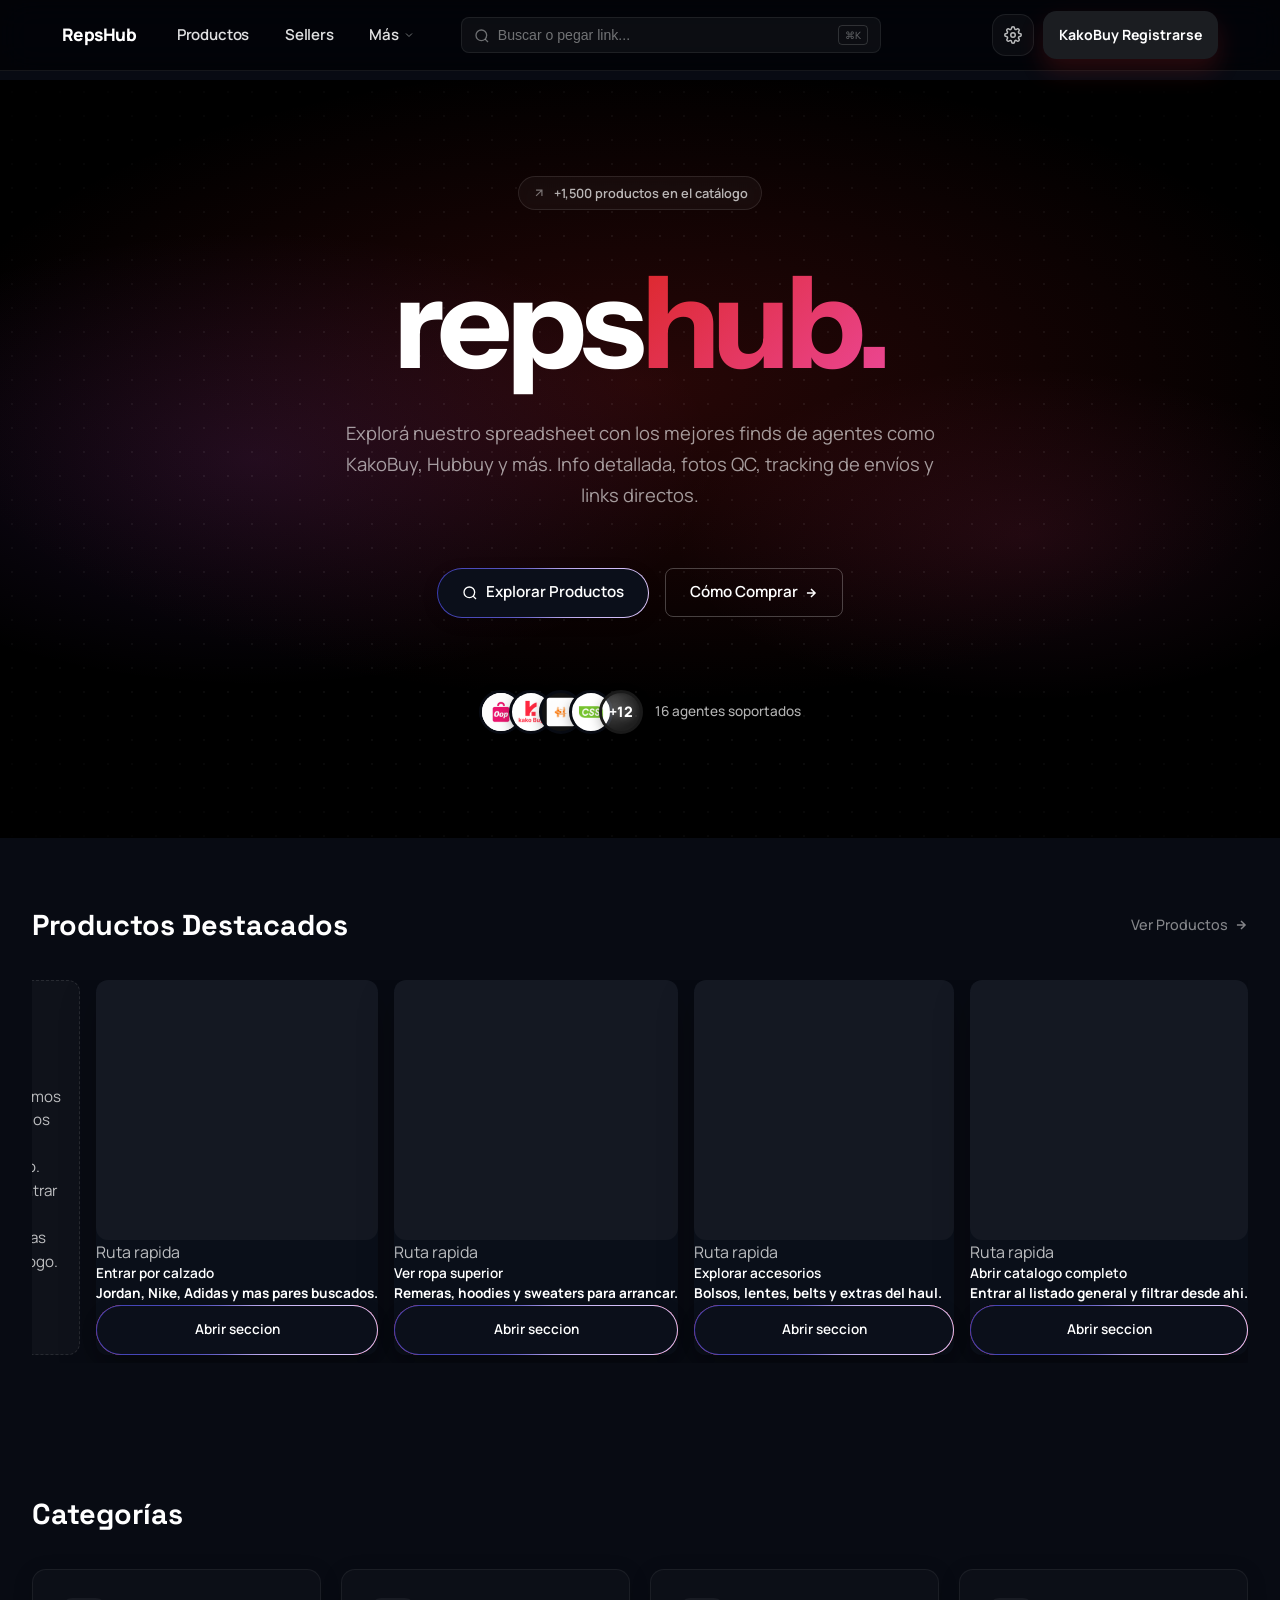
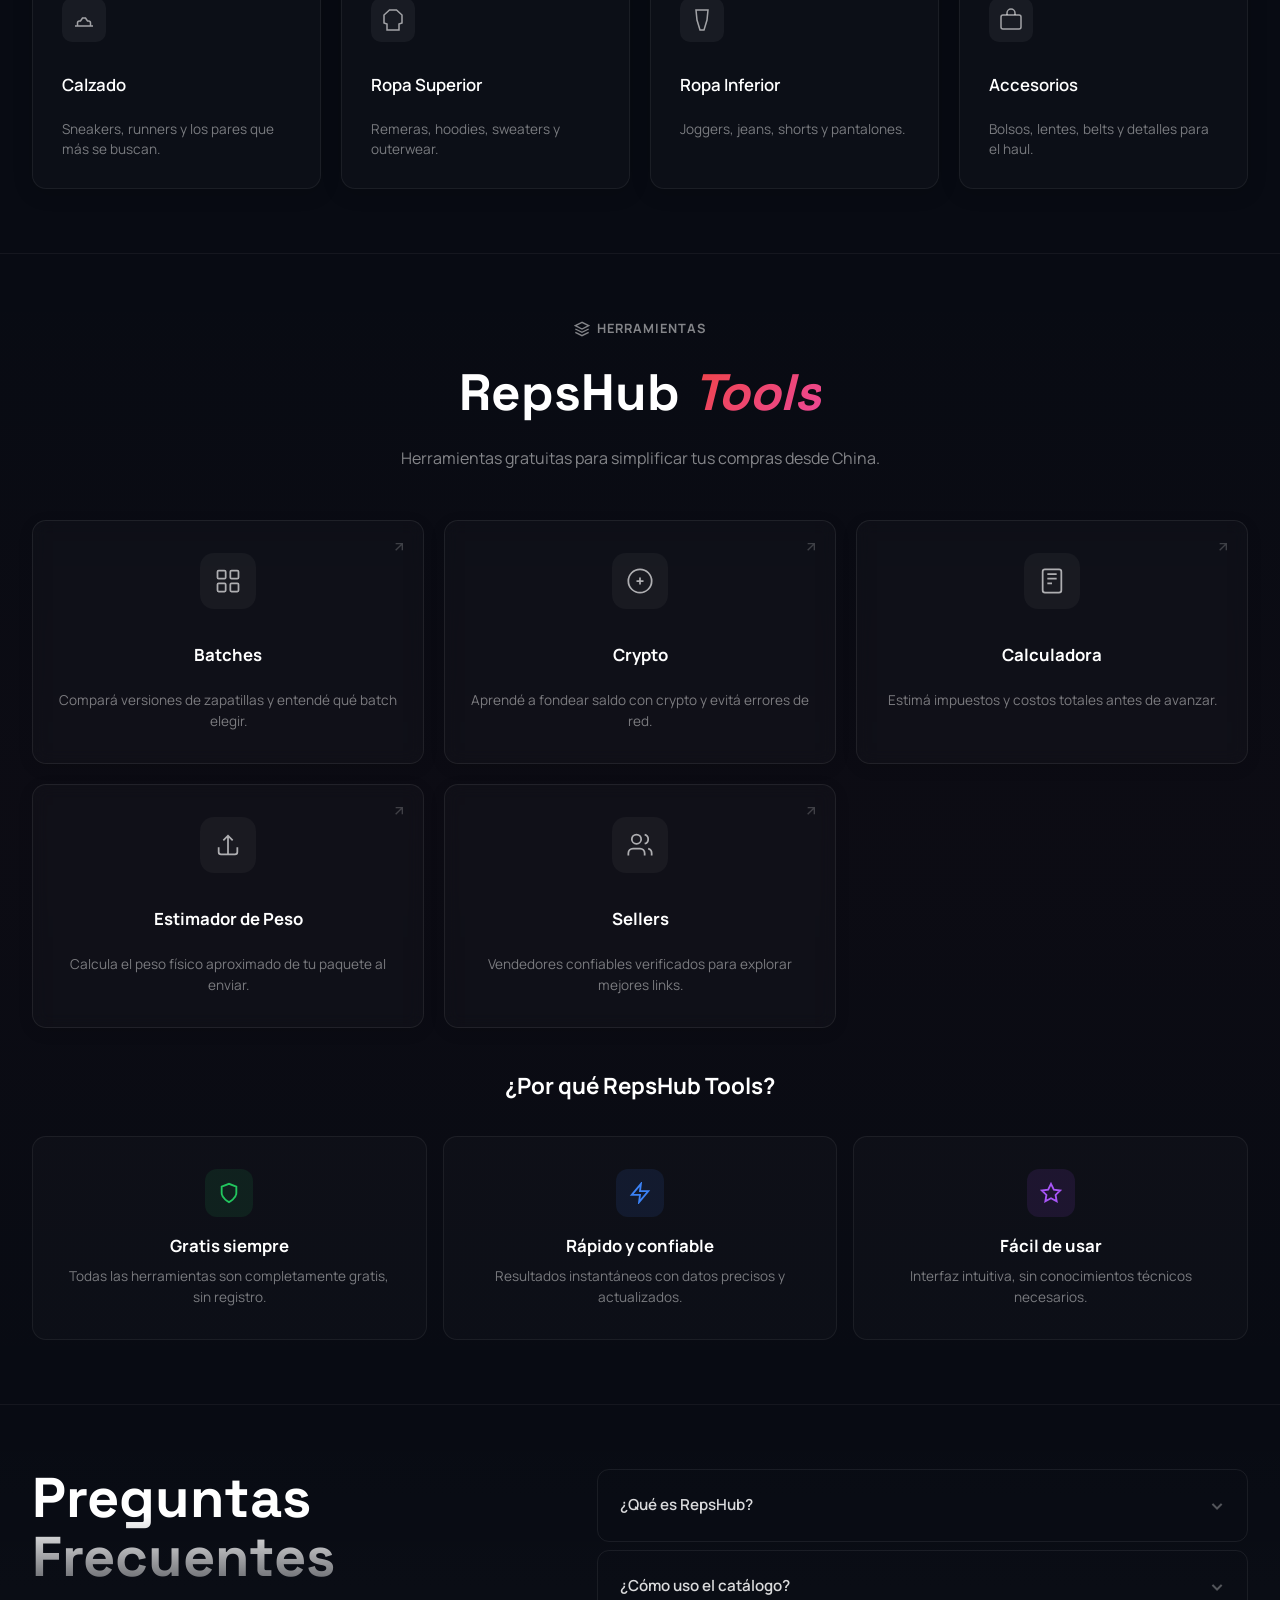
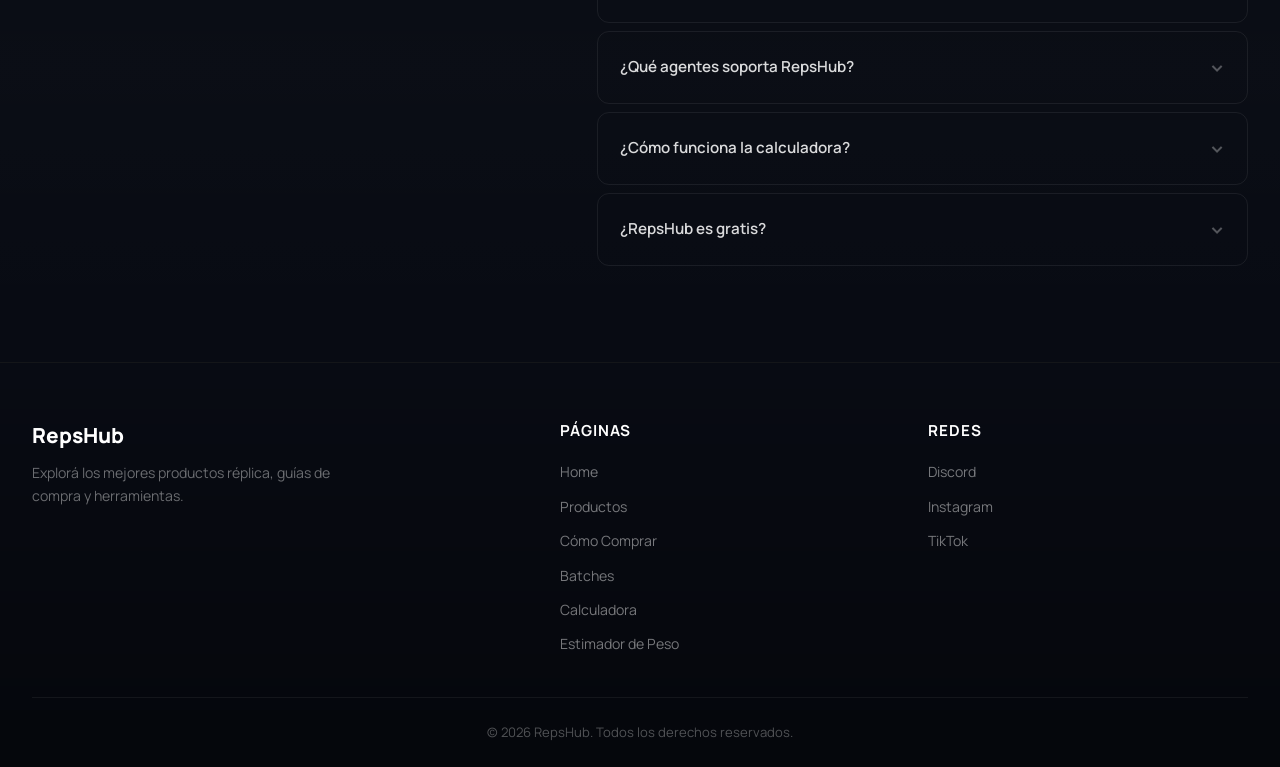
==== index.html @ 9cf1c76f "a" ====
<!DOCTYPE html>
<html lang="es">
<head>
    <meta charset="UTF-8">
    <meta name="google-site-verification" content="3gY6H49qBjyQQ_dPReii5aDbsPjU2OV4VR_30p-vqHk" />
    <meta name="viewport" content="width=device-width, initial-scale=1.0, maximum-scale=5.0, user-scalable=yes, viewport-fit=cover">
    <meta name="description" content="Spreadsheet con más de 1,500 productos replicas 1:1 desde China. Enlaces directos a Taobao, Weidian y 1688. Guías y agentes confiables.">
    <meta name="keywords" content="spreadsheet, spreadsheet china, spreadsheet productos, spreadsheet productos china, catalogo productos china, lista productos china, base datos productos china, excel productos china, hoja calculo productos china, repshub, reps hub, comprar en china, como comprar en china, replicas, productos replicas china, productos 1:1, taobao, weidian, 1688, agentes compra china, comprar replicas china, repshub argentina, repshub latam, productos china, replicas calidad, comprar desde china, importar china, hubbuy, reps, productos chinos, compras china, guia comprar china, repshub guia">
    <meta name="author" content="RepsHub">
    <meta name="robots" content="index, follow, max-image-preview:large, max-snippet:-1, max-video-preview:-1">
    <meta name="theme-color" content="#000000">
    <meta name="geo.region" content="AR">
    <meta name="geo.placename" content="Argentina">
    <meta name="language" content="Spanish">
    <meta name="revisit-after" content="1 days">
    <meta name="rating" content="general">
    <meta name="distribution" content="global">
    <meta name="coverage" content="worldwide">
    <meta name="target" content="all">
    <link rel="icon" type="image/png" href="images/favicon.png">
    <link rel="shortcut icon" type="image/png" href="images/favicon.png">
    <link rel="apple-touch-icon" href="images/favicon.png">
    <!-- Preload favicon for faster display -->
    <link rel="preload" href="images/favicon.png" as="image">
    <link rel="canonical" href="https://repshub.vercel.app/">
    <link rel="alternate" hreflang="es" href="https://repshub.vercel.app/">
    <link rel="alternate" hreflang="es-AR" href="https://repshub.vercel.app/">
    <link rel="alternate" hreflang="x-default" href="https://repshub.vercel.app/">
    
    <meta property="og:type" content="website">
    <meta property="og:url" content="https://repshub.vercel.app/">
    <meta property="og:title" content="RepsHub - Spreadsheet Productos China | Replicas 1:1">
    <meta property="og:description" content="Spreadsheet con más de 1,500 productos replicas 1:1 desde China. Enlaces directos a Taobao, Weidian y 1688.">
    <meta property="og:locale" content="es_AR">
    <meta property="og:site_name" content="RepsHub">
    <meta property="twitter:card" content="summary_large_image">
    <meta property="twitter:url" content="https://repshub.vercel.app/">
    <meta property="twitter:title" content="RepsHub - Spreadsheet Productos China">
    <meta property="twitter:description" content="Spreadsheet con más de 1,500 productos replicas 1:1 desde China. Enlaces directos a Taobao, Weidian y 1688.">
    
    <title>RepsHub - Spreadsheet Productos China | Replicas 1:1</title>
    
    <link rel="preconnect" href="https://fonts.googleapis.com">
    <link rel="preconnect" href="https://fonts.gstatic.com" crossorigin>
    <link href="https://fonts.googleapis.com/css2?family=Instrument+Sans:wght@400;500;600;700;800;900&display=swap" rel="stylesheet">
    
    <!-- Critical CSS - Load immediately for better rendering -->
    <style>
    * { margin: 0; padding: 0; box-sizing: border-box; }
    html { scroll-behavior: smooth; }
    body { 
      font-family: -apple-system, BlinkMacSystemFont, "Segoe UI", Roboto, "Helvetica Neue", Arial, sans-serif;
      font-size: 1rem;
      line-height: 1.6;
      color: #ffffff;
      background: #080b13;
      overflow-x: hidden;
      overflow-y: auto;
      min-height: 100vh;
      padding-top: var(--header-height, 80px);
      display: flex;
      flex-direction: column;
    }
    .hero-infiner {
      padding: 1rem 0 0.5rem 0;
      flex-shrink: 0;
      margin-bottom: 0;
    }
    .hero-title-infiner {
      font-size: clamp(1.75rem, 4.5vw, 3rem);
      margin-bottom: 0.4rem;
    }
    .hero-subtitle-infiner {
      font-size: clamp(0.8rem, 1.7vw, 0.95rem);
      margin-bottom: 0.5rem;
    }
    .hero-cta-infiner {
      gap: 0.75rem;
      margin-bottom: 0.5rem;
    }
    .featured-products-modern {
      padding: 0.5rem 0 !important;
      flex-shrink: 0;
      display: block !important;
      visibility: visible !important;
      opacity: 1 !important;
      margin-top: 0 !important;
      margin-bottom: 0 !important;
      height: auto !important;
      min-height: 200px !important;
      position: relative !important;
      z-index: 1 !important;
      background: transparent !important;
    }
    .carousel-wrapper {
      margin-top: 0 !important;
      margin-bottom: 0 !important;
      min-height: 200px !important;
      height: 200px !important;
      overflow: hidden !important;
      position: relative !important;
      display: block !important;
      visibility: visible !important;
      opacity: 1 !important;
      width: 100% !important;
      background: transparent !important;
    }
    .carousel-container {
      overflow: hidden !important;
      width: 100% !important;
      display: block !important;
      position: relative !important;
      height: 200px !important;
      visibility: visible !important;
      opacity: 1 !important;
    }
    .carousel-track {
      display: flex !important;
      gap: 1rem !important;
      animation: scroll 60s linear infinite !important;
      will-change: transform !important;
      contain: layout style paint !important;
      backface-visibility: hidden !important;
      transform: translateZ(0) !important;
      min-height: 200px !important;
      height: auto !important;
      min-width: max-content !important;
      width: max-content !important;
      flex-wrap: nowrap !important;
      visibility: visible !important;
      opacity: 1 !important;
      align-items: stretch !important;
    }
    @keyframes scroll {
      0% { transform: translateX(0); }
      100% { transform: translateX(-14.2857%); }
    }
    .carousel-wrapper:hover .carousel-track {
      animation-play-state: paused;
    }
    .carousel-item {
      min-width: 180px !important;
      max-width: 180px !important;
      flex-shrink: 0 !important;
      display: block !important;
      visibility: visible !important;
      opacity: 1 !important;
      background: var(--bg-card) !important;
      border-radius: 8px;
      overflow: hidden;
    }
    .carousel-product-card {
      display: block !important;
      text-decoration: none;
      color: inherit;
      height: 100%;
    }
    .carousel-product-image {
      height: 110px !important;
      width: 100% !important;
      display: block !important;
      overflow: hidden;
    }
    
    :root[data-theme="dark"] .carousel-product-image {
      background: rgba(255,255,255,0.05);
    }
    
    :root[data-theme="light"] .carousel-product-image {
      background: #f5f5f5;
    }
    .carousel-product-image img {
      width: 100% !important;
      height: 100% !important;
      object-fit: cover !important;
      display: block !important;
    }
    .carousel-product-name {
      font-size: 0.85rem !important;
      padding: 0.5rem !important;
      color: var(--text) !important;
      margin: 0 !important;
      text-align: center;
      background: var(--bg-card) !important;
    }
    footer.site-footer {
      flex-shrink: 0;
      padding: 0.5rem 0;
      margin-top: auto;
    }
    .discord-btn:hover {
      background: #4752C4 !important;
    }
    .discord-btn {
      font-size: 0.85rem !important;
      padding: 0.4rem 0.8rem !important;
    }
    :root {
      --primary-color: #dc2626;
      --primary-light: #ef4444;
      --bg: #000000;
      --bg-card: #0b0f1a;
      --text: #ffffff;
      --muted: #fca5a5;
      --border: rgba(255,255,255,.10);
    }

    /* =============================================
       RS-HERO SECTION
    ============================================= */
    @keyframes rs-fade-up {
      from { opacity: 0; transform: translateY(24px); }
      to   { opacity: 1; transform: translateY(0); }
    }
    @keyframes rs-fade-in {
      from { opacity: 0; }
      to   { opacity: 1; }
    }
    @keyframes navbar-drop {
      from { opacity: 0; transform: translateY(-100%); }
      to   { opacity: 1; transform: translateY(0); }
    }

    .rs-home { flex: 1; }

    /* --- Hero wrapper --- */
    .rs-hero {
      position: relative;
      overflow: hidden;
      padding: 6rem 0 4rem;
      text-align: center;
    }

    /* Background: mesh gradient + dot grid */
    .rs-hero-bg {
      position: absolute; inset: 0; z-index: 0; pointer-events: none;
    }
    .rs-hero-mesh {
      position: absolute; inset: 0;
      background:
        radial-gradient(ellipse 120% 60% at 50% -10%, rgba(220,38,38,.18) 0%, transparent 70%),
        radial-gradient(ellipse 80% 50% at 20% 80%,  rgba(220,38,38,.06) 0%, transparent 60%),
        radial-gradient(ellipse 80% 50% at 80% 60%,  rgba(180,28,28,.06) 0%, transparent 60%);
    }
    .rs-hero-dots {
      position: absolute; inset: 0;
      background-image:
        radial-gradient(circle, rgba(255,255,255,.06) 1px, transparent 1px);
      background-size: 28px 28px;
      mask-image: radial-gradient(ellipse 80% 70% at 50% 50%, #000 40%, transparent 100%);
      -webkit-mask-image: radial-gradient(ellipse 80% 70% at 50% 50%, #000 40%, transparent 100%);
    }

    .rs-hero-inner {
      position: relative; z-index: 1;
      display: flex; flex-direction: column;
      align-items: center; gap: 1.5rem;
    }

    /* Announcement pill */
    .rs-hero-announcement {
      display: inline-flex; align-items: center; gap: 0.45rem;
      background: rgba(220,38,38,.1);
      border: 1px solid rgba(220,38,38,.3);
      color: rgba(255,255,255,.85);
      font-size: 0.78rem; font-weight: 600;
      padding: 0.35rem 0.9rem; border-radius: 100px;
      animation: rs-fade-up 0.6s ease 0.1s both;
    }

    .rs-hero-title {
      font-family: 'Instrument Sans', sans-serif !important;
      font-size: clamp(3rem, 12vw, 8rem) !important;
      font-weight: 900 !important;
      line-height: 1 !important;
      letter-spacing: -0.04em !important;
      color: #fff !important;
      margin: 0 0 0.5rem 0 !important;
      animation: rs-fade-up 0.7s ease 0.2s both;
    }
    .rs-hero-title-accent {
      color: #e8305a;
      background: linear-gradient(135deg, #e8305a 0%, #f06292 100%);
      -webkit-background-clip: text;
      -webkit-text-fill-color: transparent;
      background-clip: text;
    }

    /* Description */
    .rs-hero-desc {
      max-width: 480px;
      font-size: clamp(0.88rem, 1.5vw, 1rem);
      color: rgba(255,255,255,.6);
      line-height: 1.65;
      animation: rs-fade-up 0.7s ease 0.35s both;
    }

    /* CTA buttons */
    .rs-hero-actions {
      display: flex; gap: 0.85rem; flex-wrap: wrap; justify-content: center;
      animation: rs-fade-up 0.7s ease 0.45s both;
    }
    .rs-btn {
      display: inline-flex; align-items: center; gap: 0.5rem;
      font-size: 0.9rem; font-weight: 700;
      padding: 0.72rem 1.5rem; border-radius: 100px;
      text-decoration: none; transition: all 0.25s ease;
      white-space: nowrap;
    }
    .rs-btn-primary {
      background: #dc2626; color: #fff;
      box-shadow: 0 4px 20px rgba(220,38,38,.35);
    }
    .rs-btn-primary:hover {
      background: #b91c1c;
      transform: translateY(-2px);
      box-shadow: 0 8px 30px rgba(220,38,38,.5);
    }
    .rs-btn-outline {
      background: rgba(255,255,255,.06);
      border: 1px solid rgba(255,255,255,.14);
      color: #fff;
    }
    .rs-btn-outline:hover {
      background: rgba(255,255,255,.12);
      transform: translateY(-2px);
    }

    /* Agent list */
    .rs-hero-agents {
      display: flex; align-items: center; justify-content: center; gap: 0.8rem;
      margin-top: 1rem;
      animation: rs-fade-up 0.7s ease 0.55s both;
    }
    .rs-agent-stack {
      display: flex; align-items: center;
    }
    .rs-agent-avatar {
      width: 44px; height: 44px;
      border-radius: 50%;
      border: 3px solid #080b13;
      display: flex; align-items: center; justify-content: center;
      margin-left: -14px;
      position: relative;
      overflow: hidden;
      box-shadow: 0 4px 12px rgba(0,0,0,0.25);
      transition: transform 0.25s ease, z-index 0s;
      background: #fff;
    }
    .rs-agent-avatar:first-child { margin-left: 0; }
    .rs-agent-avatar:hover { transform: translateY(-4px); z-index: 10; border-color: rgba(220,38,38,.4); }
    .rs-agent-avatar img { width: 100%; height: 100%; object-fit: cover; }
    .rs-agent-avatar svg { width: 22px; height: 22px; color: #fff; }
    .rs-agent-more {
      background: linear-gradient(135deg, #450a0a 0%, #7f1d1d 100%) !important;
      border-color: #1a1a1a !important;
    }
    .rs-agent-more-text {
      color: #fff;
      font-size: 0.9rem;
      font-weight: 800;
      z-index: 2;
      text-shadow: 0 0 10px rgba(255,255,255,0.3);
    }
    .rs-agent-more::after {
      content: '';
      position: absolute;
      inset: 0;
      background: radial-gradient(circle at 30% 30%, rgba(255,255,255,0.2) 0%, transparent 70%);
      filter: blur(2px);
    }
    .rs-agent-stack-text {
      font-size: 0.85rem; color: rgba(255,255,255,0.7); font-weight: 500;
    }

    /* Hero search bar */
    .rs-hero-search {
      width: 100%; max-width: 580px;
      animation: rs-fade-up 0.7s ease 0.65s both;
    }
    .rs-hero-search-form {
      display: flex; align-items: center; gap: 0.75rem;
      background: rgba(255,255,255,.05);
      border: 1px solid rgba(255,255,255,.1);
      border-radius: 14px;
      padding: 0.85rem 1.2rem;
      transition: border-color 0.2s ease, box-shadow 0.2s ease;
    }
    .rs-hero-search-form:focus-within {
      border-color: rgba(220,38,38,.5);
      box-shadow: 0 0 0 3px rgba(220,38,38,.1);
    }
    .rs-hero-search-form svg { flex-shrink: 0; color: rgba(255,255,255,.35); }
    .rs-hero-search-form input {
      flex: 1; background: none; border: none; outline: none;
      color: #fff; font-size: 0.9rem;
    }
    .rs-hero-search-form input::placeholder { color: rgba(255,255,255,.35); }

    /* Responsive hero */
    @media (max-width: 640px) {
      .rs-hero { padding: 4rem 0 3rem; }
      .rs-hero-title { font-size: clamp(3.5rem, 18vw, 5rem); }
      .rs-hero-actions { flex-direction: column; align-items: center; }
      .rs-btn { width: 100%; justify-content: center; }
    }

    /* Sections below hero */
    .rs-section { padding: 3rem 0; }
    .rs-section-header { display: flex; align-items: center; justify-content: space-between; margin-bottom: 1.5rem; }
    .rs-section-title { font-size: 1.4rem; font-weight: 800; color: var(--text); }
    .rs-view-more { display: inline-flex; align-items: center; gap: 0.4rem; font-size: 0.85rem; font-weight: 600; color: var(--primary-light); text-decoration: none; transition: gap 0.2s ease; }
    .rs-view-more:hover { gap: 0.65rem; }
    .rs-product-scroll { display: grid; grid-template-columns: repeat(auto-fit, minmax(200px, 1fr)); gap: 1.25rem; }
    @media (max-width: 1024px) {
        .rs-product-scroll { display: flex; overflow-x: auto; padding-bottom: 0.5rem; scrollbar-width: none; }
        .rs-product-scroll::-webkit-scrollbar { display: none; }
    }
    .rs-product-skeleton { width: 100%; border-radius: 12px; background: var(--bg-card); overflow: hidden; }
    @media (max-width: 1024px) { .rs-product-skeleton { flex-shrink: 0; width: 220px; } }
    .rs-skel-img { height: 160px; background: linear-gradient(90deg, rgba(255,255,255,.03) 25%, rgba(255,255,255,.07) 50%, rgba(255,255,255,.03) 75%); background-size: 200% 100%; animation: rs-shimmer 1.5s infinite; }
    @keyframes rs-shimmer { 0% { background-position: 200% 0; } 100% { background-position: -200% 0; } }

    /* Browse CTA banner */
    .rs-browse-cta { position: relative; margin: 0; padding: 2.5rem 0; text-align: center; overflow: hidden; }
    .rs-browse-cta-bg { position: absolute; inset: 0; background: linear-gradient(135deg, rgba(220,38,38,.12) 0%, transparent 100%); border-top: 1px solid rgba(220,38,38,.15); border-bottom: 1px solid rgba(220,38,38,.15); }
    .rs-browse-btn { position: relative; z-index: 1; display: inline-flex; align-items: center; gap: 0.5rem; background: rgba(220,38,38,.9); color: #fff; font-size: 1.1rem; font-weight: 800; padding: 1rem 2.5rem; border-radius: 100px; text-decoration: none; letter-spacing: 0.02em; transition: all 0.25s ease; box-shadow: 0 6px 30px rgba(220,38,38,.3); }
    .rs-browse-btn:hover { background: #dc2626; transform: translateY(-3px); box-shadow: 0 12px 40px rgba(220,38,38,.45); }

    /* Category grid */
    .rs-cat-grid { display: grid; grid-template-columns: repeat(auto-fit, minmax(200px, 1fr)); gap: 1.25rem; }
    .rs-cat-card { display: flex; flex-direction: column; gap: 0.85rem; padding: 1.8rem 1.6rem; border-radius: 16px; background: var(--bg-card); border: 1px solid rgba(255,255,255,.08); text-decoration: none; color: var(--text); transition: all 0.25s ease; box-shadow: 0 4px 20px rgba(0,0,0,0.15); }
    .rs-cat-card:hover { background: rgba(255,255,255,.08); border-color: rgba(220,38,38,.4); transform: translateY(-4px); box-shadow: 0 8px 30px rgba(0,0,0,0.3); }
    .rs-cat-icon { width: 50px; height: 50px; border-radius: 12px; background: rgba(220,38,38,.12); display: flex; align-items: center; justify-content: center; color: #ef4444; }
    .rs-cat-card h3 { font-size: 1.05rem; font-weight: 700; margin: 0; }
    .rs-cat-card p { font-size: 0.85rem; color: rgba(255,255,255,.55); margin: 0; line-height: 1.5; }

    /* Tools section */
    .rs-tools-section { background: rgba(255,255,255,.015); border-top: 1px solid rgba(255,255,255,.05); border-bottom: 1px solid rgba(255,255,255,.05); }
    .rs-tools-header { text-align: center; margin-bottom: 2.5rem; }
    .rs-tools-kicker { display: inline-flex; align-items: center; gap: 0.4rem; font-size: 0.78rem; font-weight: 700; letter-spacing: 0.08em; text-transform: uppercase; color: #ef4444; margin-bottom: 0.6rem; }
    .rs-tools-title { font-size: 2.2rem; font-weight: 900; color: var(--text); margin: 0 0 0.5rem; }
    .rs-tools-title em { font-style: normal; color: #e8305a; }
    .rs-tools-desc { font-size: 0.95rem; color: rgba(255,255,255,.5); }
    .rs-tools-grid { display: flex; flex-wrap: wrap; justify-content: center; gap: 1.25rem; margin-bottom: 2.5rem; }
    .rs-tool-card { width: calc(33.333% - 0.85rem); position: relative; display: flex; flex-direction: column; gap: 0.85rem; padding: 1.6rem 1.4rem; border-radius: 14px; background: var(--bg-card); border: 1px solid rgba(255,255,255,.06); text-decoration: none; color: var(--text); transition: all 0.25s ease; overflow: hidden; box-shadow: 0 4px 15px rgba(0,0,0,0.1); }
    @media (max-width: 900px) { .rs-tool-card { width: calc(50% - 0.625rem); } }
    @media (max-width: 600px) { .rs-tool-card { width: 100%; } }
    .rs-tool-card:hover { border-color: rgba(220,38,38,.4); transform: translateY(-4px); box-shadow: 0 10px 30px rgba(0,0,0,.35); background: rgba(255,255,255,.03); }
    .rs-tool-arrow { position: absolute; top: 1.25rem; right: 1.25rem; color: rgba(255,255,255,.2); transition: color 0.2s ease; }
    .rs-tool-card:hover .rs-tool-arrow { color: #ef4444; }
    .rs-tool-icon { width: 50px; height: 50px; border-radius: 12px; background: rgba(220,38,38,.1); display: flex; align-items: center; justify-content: center; color: #ef4444; }
    .rs-tool-card h3 { font-size: 1rem; font-weight: 700; margin: 0; }
    .rs-tool-card p { font-size: 0.85rem; color: rgba(255,255,255,.5); margin: 0; line-height: 1.5; }
    .rs-why-title { font-size: 1.1rem; font-weight: 800; margin-bottom: 1rem; color: var(--text); }
    .rs-why-grid { display: grid; grid-template-columns: repeat(auto-fit, minmax(180px, 1fr)); gap: 1rem; }
    .rs-why-card { padding: 1.2rem; border-radius: 12px; background: rgba(255,255,255,.03); }
    .rs-why-icon { width: 42px; height: 42px; border-radius: 10px; display: flex; align-items: center; justify-content: center; margin-bottom: 0.75rem; }
    .rs-why-icon-green { background: rgba(34,197,94,.12); color: #22c55e; }
    .rs-why-icon-blue  { background: rgba(59,130,246,.12); color: #3b82f6; }
    .rs-why-icon-purple{ background: rgba(168,85,247,.12); color: #a855f7; }
    .rs-why-card h4 { font-size: 0.9rem; font-weight: 700; margin: 0 0 0.35rem; }
    .rs-why-card p  { font-size: 0.78rem; color: rgba(255,255,255,.45); margin: 0; line-height: 1.4; }

    /* FAQ */
    .rs-faq-section { padding-bottom: 1rem; }
    .rs-faq-layout { display: grid; grid-template-columns: 1fr 2fr; gap: 3rem; align-items: start; }
    .rs-faq-title { font-size: 2rem; font-weight: 900; line-height: 1.1; color: var(--text); }
    .rs-faq-item { border-bottom: 1px solid rgba(255,255,255,.07); }
    .rs-faq-item summary { padding: 1rem 0; font-size: 0.95rem; font-weight: 600; cursor: pointer; list-style: none; color: rgba(255,255,255,.9); }
    .rs-faq-answer { padding: 0 0 1rem; font-size: 0.88rem; color: rgba(255,255,255,.55); line-height: 1.6; }
    @media (max-width: 768px) { .rs-faq-layout { grid-template-columns: 1fr; gap: 1.5rem; } }

    /* Footer */
    .rs-footer { background: rgba(255,255,255,.02); border-top: 1px solid rgba(255,255,255,.06); padding: 3rem 0 1.5rem; margin-top: 2rem; }
    .rs-footer-grid { display: grid; grid-template-columns: 2fr 1fr 1fr; gap: 2rem; margin-bottom: 2rem; }
    .rs-footer-brand { font-size: 1.2rem; font-weight: 900; display: block; margin-bottom: 0.5rem; }
    .rs-footer-bio { font-size: 0.82rem; color: rgba(255,255,255,.45); line-height: 1.5; margin: 0; }
    .rs-footer-col h4 { font-size: 0.85rem; font-weight: 700; margin: 0 0 0.75rem; color: rgba(255,255,255,.7); text-transform: uppercase; letter-spacing: 0.06em; }
    .rs-footer-col ul { list-style: none; display: flex; flex-direction: column; gap: 0.4rem; }
    .rs-footer-col ul a { font-size: 0.82rem; color: rgba(255,255,255,.4); text-decoration: none; transition: color 0.2s ease; }
    .rs-footer-col ul a:hover { color: #ef4444; }
    .rs-footer-bottom { border-top: 1px solid rgba(255,255,255,.06); padding-top: 1.25rem; text-align: center; font-size: 0.78rem; color: rgba(255,255,255,.3); }
    @media (max-width: 640px) { .rs-footer-grid { grid-template-columns: 1fr; } }
    </style>
    <link rel="stylesheet" href="style.css?v=17" type="text/css" media="all">
    <noscript><link rel="stylesheet" href="style.css?v=17" type="text/css"></noscript>
    
    <!-- Preload critical fonts if any -->
    <!-- <link rel="preload" href="/fonts/font.woff2" as="font" type="font/woff2" crossorigin> -->
    <link rel="sitemap" type="application/xml" href="/sitemap.xml">
    <link rel="author" href="/humans.txt" type="text/plain">
    
    <!-- Google Analytics - Defer loading -->
    <script>
        window.dataLayer = window.dataLayer || [];
        function gtag(){dataLayer.push(arguments);}
        gtag('js', new Date());
        gtag('config', 'G-XXXXXXXXXX');
    </script>
    <script defer src="https://www.googletagmanager.com/gtag/js?id=G-XXXXXXXXXX"></script>
    
    <!-- Facebook Pixel (placeholder - reemplazar con tu Pixel ID) -->
    <!-- <script>
        !function(f,b,e,v,n,t,s)
        {if(f.fbq)return;n=f.fbq=function(){n.callMethod?
        n.callMethod.apply(n,arguments):n.queue.push(arguments)};
        if(!f._fbq)f._fbq=n;n.push=n;n.loaded=!0;n.version='2.0';
        n.queue=[];t=b.createElement(e);t.async=!0;
        t.src=v;s=b.getElementsByTagName(e)[0];
        s.parentNode.insertBefore(t,s)}(window, document,'script',
        'https://connect.facebook.net/en_US/fbevents.js');
        fbq('init', 'YOUR_PIXEL_ID');
        fbq('track', 'PageView');
    </script>
    <noscript><img height="1" width="1" style="display:none"
        src="https://www.facebook.com/tr?id=YOUR_PIXEL_ID&ev=PageView&noscript=1"
    /></noscript> -->
    <script type="application/ld+json">
    {
      "@context": "https://schema.org",
      "@type": "WebSite",
      "name": "RepsHub",
      "url": "https://repshub.vercel.app/",
      "description": "RepsHub - Spreadsheet completo con más de 1,500 productos replicas 1:1 desde China. Catálogo spreadsheet de productos china con enlaces directos a Taobao, Weidian y 1688. Guías paso a paso y agentes de compra confiables.",
      "alternateName": ["Reps Hub", "Spreadsheet Productos China", "Spreadsheet China", "Spreadsheet Productos"],
      "slogan": "Tu guía completa para comprar replicas desde China - Spreadsheet Productos China",
      "keywords": "spreadsheet, spreadsheet china, spreadsheet productos, spreadsheet productos china",
      "potentialAction": {
        "@type": "SearchAction",
        "target": "https://repshub.vercel.app/productos.html?search={search_term_string}",
        "query-input": "required name=search_term_string"
      },
      "mainEntity": {
        "@type": "ItemList",
        "name": "Spreadsheet Productos China",
        "description": "Spreadsheet completo con más de 1,500 productos replicas 1:1 desde China",
        "numberOfItems": 1500
      },
      "publisher": {
        "@type": "Organization",
        "name": "RepsHub",
        "url": "https://repshub1.vercel.app/"
      }
    }
    </script>
    <script type="application/ld+json">
    {
      "@context": "https://schema.org",
      "@type": "Organization",
      "name": "RepsHub",
      "url": "https://repshub.vercel.app/",
      "logo": "https://repshub.vercel.app/hubbuy-logo.png",
      "description": "RepsHub - Plataforma líder para comprar productos replicas 1:1 desde China. Catálogo completo, guías paso a paso y agentes de compra confiables.",
      "alternateName": "Reps Hub",
      "foundingDate": "2024",
      "areaServed": {
        "@type": "Place",
        "name": "Argentina"
      },
      "knowsAbout": ["Productos replicas", "Comprar en China", "Taobao", "Weidian", "1688", "Agentes de compra", "Importación desde China"],
      "sameAs": [
        "https://discord.gg/repshub",
        "https://www.facebook.com/repshub",
        "https://twitter.com/repshub",
        "https://www.instagram.com/gonzacuevas_",
        "https://www.youtube.com/@repshub",
        "https://www.linkedin.com/company/repshub"
      ],
      "address": {
        "@type": "PostalAddress",
        "addressCountry": "AR",
        "addressLocality": "Argentina"
      },
      "contactPoint": {
        "@type": "ContactPoint",
        "contactType": "customer service",
        "availableLanguage": "Spanish"
      }
    }
    </script>
    <!-- Local Business Schema -->
    <script type="application/ld+json">
    {
      "@context": "https://schema.org",
      "@type": "LocalBusiness",
      "name": "RepsHub",
      "image": "https://repshub.vercel.app/hubbuy-logo.png",
      "@id": "https://repshub.vercel.app/",
      "url": "https://repshub.vercel.app/",
      "telephone": "+54-XXX-XXXX-XXXX",
      "address": {
        "@type": "PostalAddress",
        "streetAddress": "",
        "addressLocality": "Buenos Aires",
        "addressRegion": "CABA",
        "postalCode": "",
        "addressCountry": "AR"
      },
      "geo": {
        "@type": "GeoCoordinates",
        "latitude": -34.603722,
        "longitude": -58.381592
      },
      "openingHoursSpecification": {
        "@type": "OpeningHoursSpecification",
        "dayOfWeek": [
          "Monday",
          "Tuesday",
          "Wednesday",
          "Thursday",
          "Friday",
          "Saturday",
          "Sunday"
        ],
        "opens": "00:00",
        "closes": "23:59"
      },
      "sameAs": [
        "https://discord.gg/repshub",
        "https://www.facebook.com/repshub",
        "https://twitter.com/repshub",
        "https://www.instagram.com/gonzacuevas_",
        "https://www.youtube.com/@repshub",
        "https://www.linkedin.com/company/repshub"
      ]
    }
    </script>
    <script type="application/ld+json">
    {
      "@context": "https://schema.org",
      "@type": "FAQPage",
      "mainEntity": [
        {
          "@type": "Question",
          "name": "¿Qué es el Spreadsheet Productos China de RepsHub?",
          "acceptedAnswer": {
            "@type": "Answer",
            "text": "El Spreadsheet Productos China de RepsHub es el catálogo más completo con más de 1,500 productos replicas 1:1 desde China. Incluye zapatillas, ropa, accesorios y más, todos con enlaces directos a Taobao, Weidian y 1688."
          }
        },
        {
          "@type": "Question",
          "name": "¿Cómo usar el Spreadsheet Productos China?",
          "acceptedAnswer": {
            "@type": "Answer",
            "text": "Puedes navegar por nuestro spreadsheet productos china usando los filtros por categoría, marca o precio. Cada producto incluye enlaces directos a las plataformas chinas y guías paso a paso para realizar tu compra."
          }
        },
        {
          "@type": "Question",
          "name": "¿Dónde puedo encontrar el Spreadsheet Productos?",
          "acceptedAnswer": {
            "@type": "Answer",
            "text": "Puedes encontrar nuestro spreadsheet completo de productos china en la página de productos de RepsHub. El spreadsheet incluye más de 1,500 productos replicas 1:1 con enlaces directos a Taobao, Weidian y 1688."
          }
        }
      ]
    }
    </script>
</head>
<body>
    <header class="header" id="header">
        <div class="container">
            <div class="header-content">
                <!-- Left: Logo + Nav links -->
                <div class="header-left">
                    <div class="logo"><a href="index.html">RepsHub</a></div>
                    <nav class="nav" id="nav">
                        <ul class="nav-list">
                            <li><a href="productos.html" class="nav-link">Productos</a></li>
                            <li><a href="sellers.html" class="nav-link">Sellers</a></li>
                            <li class="nav-dropdown">
                                <button class="nav-link nav-dropdown-toggle" type="button" aria-expanded="false"><span>Más</span><svg class="nav-dropdown-caret" viewBox="0 0 24 24" fill="none" stroke="currentColor" stroke-width="2" aria-hidden="true"><polyline points="6 9 12 15 18 9"></polyline></svg></button>
                                <div class="nav-dropdown-menu">
                                    <a href="como-comprar.html" class="nav-dropdown-link">Cómo Comprar</a>
                                    <a href="batches.html" class="nav-dropdown-link">Batches</a>
                                    <a href="crypto.html" class="nav-dropdown-link">Crypto</a>
                                    <a href="impuestos.html" class="nav-dropdown-link">Calculadora de Impuestos</a>
                                    <a href="peso.html" class="nav-dropdown-link">Estimador de Peso</a>
                                    <a href="links.html" class="nav-dropdown-link">Links</a>
                                </div>
                            </li>
                            <!-- Solo en móvil, el botón de registrarse -->
                            <li class="nav-mobile-register">
                                <a href="https://ikako.vip/r/gonza" target="_blank" rel="noopener noreferrer" class="btn-register-mobile">Registrarse en KakoBuy</a>
                            </li>
                        </ul>
                    </nav>
                </div>

                <!-- Center: Search bar -->
                <form class="header-search-form" action="productos.html" method="get" role="search">
                    <label class="header-search-field" for="headerSearchGlobal">
                        <svg class="header-search-icon" width="16" height="16" viewBox="0 0 24 24" fill="none" stroke="currentColor" stroke-width="2" aria-hidden="true"><circle cx="11" cy="11" r="8"></circle><path d="m21 21-4.35-4.35"></path></svg>
                        <input id="headerSearchGlobal" class="header-search-input" type="search" name="search" placeholder="Buscar o pegar link..." autocomplete="off">
                        <kbd class="header-search-kbd">⌘K</kbd>
                    </label>
                </form>

                <!-- Right: Actions -->
                <div class="header-actions">
                    <button class="config-toggle" id="configToggle" aria-label="Configuración">
                        <svg width="18" height="18" viewBox="0 0 24 24" fill="none" stroke="currentColor" stroke-width="2" stroke-linecap="round" stroke-linejoin="round"><circle cx="12" cy="12" r="3"></circle><path d="M19.4 15a1.65 1.65 0 0 0 .33 1.82l.06.06a2 2 0 0 1 0 2.83 2 2 0 0 1-2.83 0l-.06-.06a1.65 1.65 0 0 0-1.82-.33 1.65 1.65 0 0 0-1 1.51V21a2 2 0 0 1-2 2 2 2 0 0 1-2-2v-.09a1.65 1.65 0 0 0-1-1.51 1.65 1.65 0 0 0-1.82.33l-.06.06a2 2 0 0 1-2.83 0 2 2 0 0 1 0-2.83l.06-.06A1.65 1.65 0 0 0 4.6 15a1.65 1.65 0 0 0-1.51-1H3a2 2 0 0 1-2-2 2 2 0 0 1 2-2h.09A1.65 1.65 0 0 0 4.6 9a1.65 1.65 0 0 0-.33-1.82l-.06-.06a2 2 0 0 1 0-2.83 2 2 0 0 1 2.83 0l.06.06A1.65 1.65 0 0 0 9 4.6a1.65 1.65 0 0 0 1-1.51V3a2 2 0 0 1 2-2 2 2 0 0 1 2 2v.09a1.65 1.65 0 0 0 1 1.51 1.65 1.65 0 0 0 1.82-.33l.06-.06a2 2 0 0 1 2.83 0 2 2 0 0 1 0 2.83l-.06.06A1.65 1.65 0 0 0 19.4 9a1.65 1.65 0 0 0 1.51 1H21a2 2 0 0 1 2 2 2 2 0 0 1-2 2h-.09a1.65 1.65 0 0 0-1.51 1z"></path></svg>
                    </button>
                    <a href="https://ikako.vip/r/gonza" target="_blank" rel="noopener noreferrer" class="btn-register"><span class="rs-desktop-only">KakoBuy&nbsp;</span>Registrarse</a>
                </div>

                <button class="mobile-menu-toggle" id="mobileMenuToggle" aria-label="Alternar menú"><span></span><span></span><span></span></button>
            </div>
        </div>
    </header>

    <main class="rs-home">
        <section class="rs-hero">
            <div class="rs-hero-bg"><div class="rs-hero-mesh"></div><div class="rs-hero-dots"></div></div>
            <div class="container rs-hero-inner">
                <div class="rs-hero-announcement"><svg width="14" height="14" viewBox="0 0 24 24" fill="none" stroke="currentColor" stroke-width="2"><path d="M7 17l9.2-9.2M17 17V7H7"/></svg><span>+1,500 productos en el catálogo</span></div>
                <h1 class="rs-hero-title">reps<span class="rs-hero-title-accent">hub.</span></h1>
                <p class="rs-hero-desc">Explorá nuestro spreadsheet con los mejores finds de agentes como KakoBuy, Hubbuy y más. Info detallada, fotos QC, tracking de envíos y links directos.</p>
                <div class="rs-hero-actions">
                    <a href="productos.html" class="rs-btn-magic">
                        <span class="rs-btn-magic-spin"></span>
                        <span class="rs-btn-magic-inner">
                            <span style="position:relative; z-index:10; display:flex; align-items:center; gap:0.5rem;">
                                <svg width="16" height="16" viewBox="0 0 24 24" fill="none" stroke="currentColor" stroke-width="2"><circle cx="11" cy="11" r="8"/><path d="m21 21-4.35-4.35"/></svg> 
                                Explorar Productos
                            </span>
                        </span>
                    </a>
                    <a href="como-comprar.html" class="rs-btn rs-btn-outline">Cómo Comprar <svg width="14" height="14" viewBox="0 0 24 24" fill="none" stroke="currentColor" stroke-width="2.5"><path d="M5 12h14M12 5l7 7-7 7"/></svg></a>
                </div>
                <div class="rs-hero-agents">
                    <div class="rs-agent-stack">
                        <div class="rs-agent-avatar" title="OopBuy"><img src="images/oopbuylogo.png" alt="OopBuy" style="object-fit: cover; transform: scale(1.05);"></div>
                        <div class="rs-agent-avatar" title="KakoBuy"><img src="images/kakobuylogo.png" alt="KakoBuy" style="object-fit: contain; transform: scale(0.85);"></div>
                        <div class="rs-agent-avatar" style="background:#111;" title="Hubbuy"><img src="images/hubbuy-logo.png" alt="Hubbuy" style="object-fit: contain; transform: scale(0.75);"></div>
                        <div class="rs-agent-avatar" title="CssBuy"><img src="images/cssbuy%20logo.png" alt="CssBuy" style="object-fit: contain; transform: scale(0.8);"></div>
                        <div class="rs-agent-avatar rs-agent-more" style="background:#450a0a;" title="Ver más agentes">
                            <span class="rs-agent-more-text">+12</span>
                        </div>
                    </div>
                    <span class="rs-agent-stack-text">16 agentes soportados</span>
                </div>

            </div>
        </section>

        <section class="rs-section"><div class="container">
            <div class="rs-section-header"><h2 class="rs-section-title">Productos Destacados</h2><a href="productos.html" class="rs-view-more">Ver Productos <svg width="14" height="14" viewBox="0 0 24 24" fill="none" stroke="currentColor" stroke-width="2.5"><path d="M5 12h14M12 5l7 7-7 7"/></svg></a></div>
            <div class="rs-product-scroll" id="homeFeaturedGrid" data-featured-state="loading" aria-live="polite" aria-busy="true">
                <article class="rs-product-skeleton" aria-hidden="true"><div class="rs-skel-img"></div></article>
                <article class="rs-product-skeleton" aria-hidden="true"><div class="rs-skel-img"></div></article>
                <article class="rs-product-skeleton" aria-hidden="true"><div class="rs-skel-img"></div></article>
                <article class="rs-product-skeleton" aria-hidden="true"><div class="rs-skel-img"></div></article>
                <article class="rs-product-skeleton" aria-hidden="true"><div class="rs-skel-img"></div></article>
            </div>
        </div></section>



        <section class="rs-section"><div class="container">
            <div class="rs-section-header"><h2 class="rs-section-title">Categorías</h2></div>
            <div class="rs-cat-grid">
                <a href="productos.html?category=calzado" class="rs-cat-card"><div class="rs-cat-icon"><svg width="24" height="24" viewBox="0 0 24 24" fill="none" stroke="currentColor" stroke-width="1.5"><path d="M3 18h18M5.5 18v-3a2 2 0 012-2h1l2-3h3l2 3h1a2 2 0 012 2v3"/></svg></div><h3>Calzado</h3><p>Sneakers, runners y los pares que más se buscan.</p></a>
                <a href="productos.html?category=ropa-superior" class="rs-cat-card"><div class="rs-cat-icon"><svg width="24" height="24" viewBox="0 0 24 24" fill="none" stroke="currentColor" stroke-width="1.5"><path d="M15.5 2H8.5L3 7v8l3 1V22h12v-6l3-1V7l-5.5-5z"/></svg></div><h3>Ropa Superior</h3><p>Remeras, hoodies, sweaters y outerwear.</p></a>
                <a href="productos.html?category=ropa-inferior" class="rs-cat-card"><div class="rs-cat-icon"><svg width="24" height="24" viewBox="0 0 24 24" fill="none" stroke="currentColor" stroke-width="1.5"><path d="M6 2h12l-1 10-3 10h-4L7 12 6 2z"/></svg></div><h3>Ropa Inferior</h3><p>Joggers, jeans, shorts y pantalones.</p></a>
                <a href="productos.html?category=accesorios" class="rs-cat-card"><div class="rs-cat-icon"><svg width="24" height="24" viewBox="0 0 24 24" fill="none" stroke="currentColor" stroke-width="1.5"><rect x="2" y="7" width="20" height="14" rx="2"/><path d="M16 7V5a4 4 0 00-8 0v2"/></svg></div><h3>Accesorios</h3><p>Bolsos, lentes, belts y detalles para el haul.</p></a>
            </div>
        </div></section>

        <section class="rs-section rs-tools-section"><div class="container">
            <div class="rs-tools-header">
                <span class="rs-tools-kicker"><svg width="16" height="16" viewBox="0 0 24 24" fill="none" stroke="currentColor" stroke-width="2"><path d="M12 2L2 7l10 5 10-5-10-5zM2 17l10 5 10-5M2 12l10 5 10-5"/></svg> Herramientas</span>
                <h2 class="rs-tools-title">RepsHub <em>Tools</em></h2>
                <p class="rs-tools-desc">Herramientas gratuitas para simplificar tus compras desde China.</p>
            </div>
            <div class="rs-tools-grid">
                <a href="batches.html" class="rs-tool-card"><div class="rs-tool-arrow"><svg width="16" height="16" viewBox="0 0 24 24" fill="none" stroke="currentColor" stroke-width="2"><path d="M7 17l9.2-9.2M17 17V7H7"/></svg></div><div class="rs-tool-icon"><svg width="28" height="28" viewBox="0 0 24 24" fill="none" stroke="currentColor" stroke-width="1.5"><rect x="3" y="3" width="7" height="7" rx="1"/><rect x="14" y="3" width="7" height="7" rx="1"/><rect x="3" y="14" width="7" height="7" rx="1"/><rect x="14" y="14" width="7" height="7" rx="1"/></svg></div><h3>Batches</h3><p>Compará versiones de zapatillas y entendé qué batch elegir.</p></a>
                <a href="crypto.html" class="rs-tool-card"><div class="rs-tool-arrow"><svg width="16" height="16" viewBox="0 0 24 24" fill="none" stroke="currentColor" stroke-width="2"><path d="M7 17l9.2-9.2M17 17V7H7"/></svg></div><div class="rs-tool-icon"><svg width="28" height="28" viewBox="0 0 24 24" fill="none" stroke="currentColor" stroke-width="1.5"><circle cx="12" cy="12" r="10"/><path d="M9 12h6M12 9v6"/></svg></div><h3>Crypto</h3><p>Aprendé a fondear saldo con crypto y evitá errores de red.</p></a>
                <a href="impuestos.html" class="rs-tool-card"><div class="rs-tool-arrow"><svg width="16" height="16" viewBox="0 0 24 24" fill="none" stroke="currentColor" stroke-width="2"><path d="M7 17l9.2-9.2M17 17V7H7"/></svg></div><div class="rs-tool-icon"><svg width="28" height="28" viewBox="0 0 24 24" fill="none" stroke="currentColor" stroke-width="1.5"><rect x="4" y="2" width="16" height="20" rx="2"/><path d="M8 6h8M8 10h8M8 14h4"/></svg></div><h3>Calculadora</h3><p>Estimá impuestos y costos totales antes de avanzar.</p></a>
                <a href="peso.html" class="rs-tool-card"><div class="rs-tool-arrow"><svg width="16" height="16" viewBox="0 0 24 24" fill="none" stroke="currentColor" stroke-width="2"><path d="M7 17l9.2-9.2M17 17V7H7"/></svg></div><div class="rs-tool-icon"><svg width="28" height="28" viewBox="0 0 24 24" fill="none" stroke="currentColor" stroke-width="1.5"><path d="M8 8l4-4 4 4M12 4v16M4 14v4a2 2 0 002 2h12a2 2 0 002-2v-4"/></svg></div><h3>Estimador de Peso</h3><p>Calcula el peso físico aproximado de tu paquete al enviar.</p></a>
                <a href="sellers.html" class="rs-tool-card"><div class="rs-tool-arrow"><svg width="16" height="16" viewBox="0 0 24 24" fill="none" stroke="currentColor" stroke-width="2"><path d="M7 17l9.2-9.2M17 17V7H7"/></svg></div><div class="rs-tool-icon"><svg width="28" height="28" viewBox="0 0 24 24" fill="none" stroke="currentColor" stroke-width="1.5"><path d="M16 21v-2a4 4 0 00-4-4H6a4 4 0 00-4 4v2"/><circle cx="9" cy="7" r="4"/><path d="M22 21v-2a4 4 0 00-3-3.87M16 3.13a4 4 0 010 7.75"/></svg></div><h3>Sellers</h3><p>Vendedores confiables verificados para explorar mejores links.</p></a>
            </div>
            <h3 class="rs-why-title">¿Por qué RepsHub Tools?</h3>
            <div class="rs-why-grid">
                <div class="rs-why-card"><div class="rs-why-icon rs-why-icon-green"><svg width="22" height="22" viewBox="0 0 24 24" fill="none" stroke="currentColor" stroke-width="2"><path d="M12 22s8-4 8-10V5l-8-3-8 3v7c0 6 8 10 8 10z"/></svg></div><h4>Gratis siempre</h4><p>Todas las herramientas son completamente gratis, sin registro.</p></div>
                <div class="rs-why-card"><div class="rs-why-icon rs-why-icon-blue"><svg width="22" height="22" viewBox="0 0 24 24" fill="none" stroke="currentColor" stroke-width="2"><path d="M13 2L3 14h9l-1 8 10-12h-9l1-8z"/></svg></div><h4>Rápido y confiable</h4><p>Resultados instantáneos con datos precisos y actualizados.</p></div>
                <div class="rs-why-card"><div class="rs-why-icon rs-why-icon-purple"><svg width="22" height="22" viewBox="0 0 24 24" fill="none" stroke="currentColor" stroke-width="2"><path d="M12 2l3.09 6.26L22 9.27l-5 4.87 1.18 6.88L12 17.77l-6.18 3.25L7 14.14 2 9.27l6.91-1.01L12 2z"/></svg></div><h4>Fácil de usar</h4><p>Interfaz intuitiva, sin conocimientos técnicos necesarios.</p></div>
            </div>
        </div></section>

        <section class="rs-section rs-faq-section"><div class="container">
            <div class="rs-faq-layout">
                <div class="rs-faq-left"><h2 class="rs-faq-title">Preguntas<br>Frecuentes</h2></div>
                <div class="rs-faq-right">
                    <details class="rs-faq-item"><summary>¿Qué es RepsHub?</summary><div class="rs-faq-answer"><p>RepsHub organiza un catálogo curado con más de 1,500 productos réplicas 1:1 desde China con enlaces directos a Taobao, Weidian y 1688.</p></div></details>
                    <details class="rs-faq-item"><summary>¿Cómo uso el catálogo?</summary><div class="rs-faq-answer"><p>Navegá por categorías, buscá por marca o producto, y hacé click en el enlace directo para comprarlo a través de un agente.</p></div></details>
                    <details class="rs-faq-item"><summary>¿Qué agentes soporta RepsHub?</summary><div class="rs-faq-answer"><p>Soportamos 5 agentes: KakoBuy, Hubbuy, MuleBuy, CssBuy y OopBuy.</p></div></details>
                    <details class="rs-faq-item"><summary>¿Cómo funciona la calculadora?</summary><div class="rs-faq-answer"><p>La calculadora estima costos totales incluyendo envío, impuestos y tasas aduaneras para Argentina.</p></div></details>
                    <details class="rs-faq-item"><summary>¿RepsHub es gratis?</summary><div class="rs-faq-answer"><p>Sí, 100% gratuito. Catálogo, herramientas y guías sin costo ni registro.</p></div></details>
                </div>
            </div>
        </div></section>
    </main>

    <div class="config-panel" id="configPanel">
        <div class="config-panel-content">
            <!-- Main menu -->
            <div class="pref-main" id="prefMain">
                <div class="pref-title">Preferences</div>
                <button class="pref-row" data-pref-target="prefTheme">
                    <span class="pref-row-label">Tema</span>
                    <span class="pref-row-value">
                        <span id="currentThemeLabel">🌙 Oscuro</span>
                        <svg width="16" height="16" viewBox="0 0 24 24" fill="none" stroke="currentColor" stroke-width="2"><polyline points="9 18 15 12 9 6"/></svg>
                    </span>
                </button>
                <button class="pref-row" data-pref-target="prefAgent">
                    <span class="pref-row-label">Agent</span>
                    <span class="pref-row-value">
                        <img id="currentAgentIcon" src="images/kakobuylogo.png" style="width:16px;height:16px;border-radius:2px;object-fit:contain;">
                        <span id="currentAgentLabel">KakoBuy</span>
                        <svg width="16" height="16" viewBox="0 0 24 24" fill="none" stroke="currentColor" stroke-width="2"><polyline points="9 18 15 12 9 6"/></svg>
                    </span>
                </button>
                <button class="pref-row" data-pref-target="prefCurrency">
                    <span class="pref-row-label">Moneda</span>
                    <span class="pref-row-value">
                        <span id="currentCurrencyLabel">¥ CNY</span>
                        <svg width="16" height="16" viewBox="0 0 24 24" fill="none" stroke="currentColor" stroke-width="2"><polyline points="9 18 15 12 9 6"/></svg>
                    </span>
                </button>
            </div>
            <!-- Theme sub-panel -->
            <div class="pref-sub" id="prefTheme">
                <button class="pref-back" data-pref-back><svg width="16" height="16" viewBox="0 0 24 24" fill="none" stroke="currentColor" stroke-width="2"><polyline points="15 18 9 12 15 6"/></svg> Tema</button>
                <button class="pref-option" data-theme-val="light"><span>☀️ Claro</span><svg class="pref-check" width="16" height="16" viewBox="0 0 24 24" fill="none" stroke="currentColor" stroke-width="3"><polyline points="20 6 9 17 4 12"/></svg></button>
                <button class="pref-option active" data-theme-val="dark"><span>🌙 Oscuro</span><svg class="pref-check" width="16" height="16" viewBox="0 0 24 24" fill="none" stroke="currentColor" stroke-width="3"><polyline points="20 6 9 17 4 12"/></svg></button>
            </div>
            <!-- Agent sub-panel -->
            <div class="pref-sub" id="prefAgent">
                <button class="pref-back" data-pref-back><svg width="16" height="16" viewBox="0 0 24 24" fill="none" stroke="currentColor" stroke-width="2"><polyline points="15 18 9 12 15 6"/></svg> Agent</button>
                <button class="pref-option" data-agent="Hubbuy"><span><img src="hubbuy-logo.png" class="pref-agent-icon"> Hubbuy</span><svg class="pref-check" width="16" height="16" viewBox="0 0 24 24" fill="none" stroke="currentColor" stroke-width="3"><polyline points="20 6 9 17 4 12"/></svg></button>
                <button class="pref-option active" data-agent="KakoBuy"><span><img src="images/kakobuylogo.png" class="pref-agent-icon"> KakoBuy</span><svg class="pref-check" width="16" height="16" viewBox="0 0 24 24" fill="none" stroke="currentColor" stroke-width="3"><polyline points="20 6 9 17 4 12"/></svg></button>
                <button class="pref-option" data-agent="MuleBuy"><span><span class="pref-agent-icon" style="background:#16a34a;color:#fff;display:inline-flex;align-items:center;justify-content:center;font-size:9px;font-weight:700;">M</span> MuleBuy</span><svg class="pref-check" width="16" height="16" viewBox="0 0 24 24" fill="none" stroke="currentColor" stroke-width="3"><polyline points="20 6 9 17 4 12"/></svg></button>
                <button class="pref-option" data-agent="CssBuy"><span><img src="images/cssbuy%20logo.png" class="pref-agent-icon"> CssBuy</span><svg class="pref-check" width="16" height="16" viewBox="0 0 24 24" fill="none" stroke="currentColor" stroke-width="3"><polyline points="20 6 9 17 4 12"/></svg></button>
                <button class="pref-option" data-agent="OOPBuy"><span><img src="images/oopbuylogo.png" class="pref-agent-icon"> OopBuy</span><svg class="pref-check" width="16" height="16" viewBox="0 0 24 24" fill="none" stroke="currentColor" stroke-width="3"><polyline points="20 6 9 17 4 12"/></svg></button>
            </div>
            <!-- Currency sub-panel -->
            <div class="pref-sub" id="prefCurrency">
                <button class="pref-back" data-pref-back><svg width="16" height="16" viewBox="0 0 24 24" fill="none" stroke="currentColor" stroke-width="2"><polyline points="15 18 9 12 15 6"/></svg> Moneda</button>
                <button class="pref-option" data-currency="USD"><span>$ USD</span><svg class="pref-check" width="16" height="16" viewBox="0 0 24 24" fill="none" stroke="currentColor" stroke-width="3"><polyline points="20 6 9 17 4 12"/></svg></button>
                <button class="pref-option active" data-currency="CNY"><span>¥ CNY</span><svg class="pref-check" width="16" height="16" viewBox="0 0 24 24" fill="none" stroke="currentColor" stroke-width="3"><polyline points="20 6 9 17 4 12"/></svg></button>
                <button class="pref-option" data-currency="ARS"><span>$ ARS</span><svg class="pref-check" width="16" height="16" viewBox="0 0 24 24" fill="none" stroke="currentColor" stroke-width="3"><polyline points="20 6 9 17 4 12"/></svg></button>
                <button class="pref-option" data-currency="CLP"><span>$ CLP</span><svg class="pref-check" width="16" height="16" viewBox="0 0 24 24" fill="none" stroke="currentColor" stroke-width="3"><polyline points="20 6 9 17 4 12"/></svg></button>
            </div>
        </div>
    </div>

    <script>(function(){var t=localStorage.getItem('selectedTheme')||'dark';document.documentElement.setAttribute('data-theme',t)})();</script>

    <footer class="rs-footer"><div class="container">
        <div class="rs-footer-grid">
            <div class="rs-footer-col"><strong class="rs-footer-brand">RepsHub</strong><p class="rs-footer-bio">Explorá los mejores productos réplica, guías de compra y herramientas.</p></div>
            <div class="rs-footer-col"><h4>Páginas</h4><ul><li><a href="index.html">Home</a></li><li><a href="productos.html">Productos</a></li><li><a href="como-comprar.html">Cómo Comprar</a></li><li><a href="batches.html">Batches</a></li><li><a href="impuestos.html">Calculadora</a></li><li><a href="peso.html">Estimador de Peso</a></li></ul></div>
            <div class="rs-footer-col"><h4>Redes</h4><ul><li><a href="https://discord.gg/repshub" target="_blank" rel="noopener noreferrer">Discord</a></li><li><a href="https://www.instagram.com/gonzacuevas_" target="_blank" rel="noopener noreferrer">Instagram</a></li><li><a href="https://www.tiktok.com/@rxpsog" target="_blank" rel="noopener noreferrer">TikTok</a></li></ul></div>
        </div>
        <div class="rs-footer-bottom"><p>&copy; 2026 RepsHub. Todos los derechos reservados.</p></div>
    </div></footer>

    <script defer src="script.js?v=4"></script>
    <script defer src="product-overrides.js"></script>

    <script>
    // Theme config panel toggle (Claro/Oscuro)
    document.addEventListener('DOMContentLoaded', function() {
        var tco = document.querySelectorAll('#themeOptions .config-option');
        if (tco.length > 0) {
            tco.forEach(function(o) {
                o.addEventListener('click', function() {
                    tco.forEach(function(x) { x.classList.remove('active'); });
                    o.classList.add('active');
                    var t = o.getAttribute('data-theme-val');
                    if (typeof applyTheme === 'function') applyTheme(t);
                    else { document.documentElement.setAttribute('data-theme', t); localStorage.setItem('selectedTheme', t); }
                });
            });
            var tv = localStorage.getItem('selectedTheme') || 'dark';
            tco.forEach(function(o) { o.classList.toggle('active', o.getAttribute('data-theme-val') === tv); });
        }
    });
    </script>
</body>
</html>
---- style.css ----
@import url('https://fonts.googleapis.com/css2?family=Manrope:wght@400;500;600;700;800&family=Space+Grotesk:wght@500;700&display=swap');

/* ============================================
   REPS COMUNITY — DARK BLUE THEME (FULL CSS)
   Compatible with your existing class names
   ============================================ */

/* ---------- RESET ---------- */
* { margin: 0; padding: 0; box-sizing: border-box; }
html { scroll-behavior: smooth; }
img { max-width: 100%; display: block; height: auto; }
a { color: inherit; text-decoration: none; }
button { font: inherit; }

/* Performance optimizations */
* {
  -webkit-font-smoothing: antialiased;
  -moz-osx-font-smoothing: grayscale;
}

img {
  image-rendering: -webkit-optimize-contrast;
  image-rendering: crisp-edges;
  max-width: 100%;
  height: auto;
}

/* Lazy loading images */
img[loading="lazy"] {
  content-visibility: auto;
  contain-intrinsic-size: 300px 300px;
}

/* Optimizaciones de renderizado */
.product-card,
.carousel-item,
.product-grid {
  contain: layout style paint;
  will-change: transform;
  transform: translateZ(0); /* Force GPU acceleration */
  backface-visibility: hidden;
  -webkit-backface-visibility: hidden;
}

.product-card img,
.carousel-item img {
  content-visibility: auto;
  contain-intrinsic-size: 300px 300px;
  loading: lazy;
  decoding: async;
  fetchpriority: low;
}

/* Optimizar animaciones */
@media (prefers-reduced-motion: no-preference) {
  .product-card,
  .carousel-track {
    will-change: transform;
  }
}

/* Optimizar ruleta */
.wheel-main,
.wheel-segment-floating {
  transform: translateZ(0);
  backface-visibility: hidden;
  -webkit-backface-visibility: hidden;
}

/* SEO Content Styles (removed inline styles) */
.seo-content-wrapper {
  max-width: 900px;
  margin: 0 auto;
}

.seo-content-text {
  color: var(--muted);
  line-height: 1.8;
  font-size: 1.1rem;
}

.seo-content-h3 {
  font-size: 1.5rem;
  margin-bottom: 1rem;
  margin-top: 0;
  color: var(--text);
}

.seo-content-h3-spaced {
  margin-top: 1.5rem;
}

.seo-content-p {
  margin-bottom: 1.5rem;
}

.seo-content-p-last {
  margin-bottom: 0;
}

.seo-content-link {
  color: var(--primary-color);
  text-decoration: underline;
  font-weight: 600;
}

.seo-content-link:hover {
  color: var(--primary-light);
}

.carousel-loading {
  color: #fff;
  text-align: center;
  padding: 2rem;
}

/* Footer Styles */
.site-footer {
  background: var(--bg-card);
  border-top: 1px solid var(--border);
  padding: 3rem 0 1.5rem;
  margin-top: 4rem;
}

.footer-content {
  display: grid;
  grid-template-columns: repeat(auto-fit, minmax(200px, 1fr));
  gap: 2rem;
  margin-bottom: 2rem;
}

.footer-section {
  display: flex;
  flex-direction: column;
}

.footer-title {
  font-size: 1.125rem;
  font-weight: 700;
  color: var(--text);
  margin-bottom: 1rem;
}

.footer-description {
  color: var(--muted);
  font-size: 0.9rem;
  line-height: 1.6;
}

.footer-links {
  list-style: none;
  padding: 0;
  margin: 0;
}

.footer-links li {
  margin-bottom: 0.5rem;
}

.footer-links a {
  color: var(--muted);
  text-decoration: none;
  transition: color 0.2s ease;
  font-size: 0.9rem;
}

.footer-links a:hover {
  color: var(--primary-color);
}

.social-links {
  display: flex;
  gap: 1rem;
  flex-wrap: wrap;
}

.social-links a {
  display: flex;
  align-items: center;
  justify-content: center;
  width: 40px;
  height: 40px;
  border-radius: 50%;
  background: var(--bg-card-2);
  color: var(--muted);
  transition: all 0.2s ease;
  border: 1px solid var(--border);
}

.social-links a:hover {
  background: var(--primary-color);
  color: #fff;
  transform: translateY(-2px);
  border-color: var(--primary-color);
}

.footer-contact {
  color: var(--muted);
  font-size: 0.9rem;
  margin-bottom: 0.5rem;
}

.footer-bottom {
  text-align: center;
  padding-top: 2rem;
  border-top: 1px solid var(--border);
  color: var(--muted);
  font-size: 0.875rem;
}

@media (max-width: 767px) {
  .footer-content {
    grid-template-columns: 1fr;
    gap: 1.5rem;
  }
  
  .social-links {
    justify-content: flex-start;
  }
}

/* Optimizar header */
.header {
  transform: translateZ(0);
  will-change: transform, opacity;
}

/* Optimizar scroll performance */
html {
  scroll-behavior: smooth;
  -webkit-overflow-scrolling: touch;
}

body {
  overflow-x: hidden;
  -webkit-font-smoothing: antialiased;
  -moz-osx-font-smoothing: grayscale;
  text-rendering: optimizeLegibility;
}

/* No usar contain en header sticky: rompe el menú móvil al hacer scroll */
.header.scrolled {
 contain: none;
}

/* ---------- THEME TOKENS ---------- */
:root {
  /* Brand - Red Theme */
  --primary-color: #dc2626;      /* rojo principal */
  --primary-dark:  #991b1b;      /* rojo oscuro */
  --primary-light: #ef4444;      /* rojo claro */
  --primary-accent: #f87171;      /* rojo brillante */

  /* Base - Dark Theme (Default) */
  --bg: #000000;                /* fondo oscuro */
  --bg-card: #0b0f1a;            /* cards oscuras */
  --bg-card-2: #0f172a;          /* hover oscuro */
  --bg-dark: #1a1a1a;           
  --text: #ffffff;               /* texto principal claro */
  --text-light: #ffffff;         
  --muted: #b8c1ff;              /* texto secundario */
  --muted-2: rgba(255,255,255,.72);

  --border: rgba(255,255,255,.10);
  --border-2: rgba(255,255,255,.08);
  --border-light: rgba(255,255,255,.08);

  --shadow-sm: 0 6px 18px rgba(0,0,0,.45);
  --shadow-md: 0 16px 40px rgba(0,0,0,.60);
  --shadow-lg: 0 8px 24px rgba(0,0,0,.16);
  --glow: 0 0 0 6px rgba(220,38,38,.12);
  --glow-strong: 0 0 0 7px rgba(220,38,38,.16), 0 18px 60px rgba(0,0,0,.65);

  --radius-sm: 8px;
  --radius: 12px;
  --radius-lg: 16px;

  --transition-fast: 150ms ease;
  --transition-base: 280ms ease;
  --transition-slow: 500ms ease;

  /* Typography */
  --font-primary: "Manrope", "Segoe UI", sans-serif;
  --font-display: "Space Grotesk", "Segoe UI", sans-serif;

  --font-size-xs: 0.75rem;
  --font-size-sm: 0.875rem;
  --font-size-base: 1rem;
  --font-size-lg: 1.125rem;
  --font-size-xl: 1.25rem;
  --font-size-2xl: 1.5rem;
  --font-size-3xl: 1.875rem;
  --font-size-4xl: 2.25rem;

  /* Spacing */
  --spacing-xs: 0.5rem;
  --spacing-sm: 1rem;
  --spacing-md: 1.5rem;
  --spacing-lg: 2rem;
  --spacing-xl: 3rem;
  --spacing-2xl: 4rem;
}

/* Light Theme (Optional) */
:root[data-theme="light"] {
  --bg: #f8fafc;
  --bg-card: rgba(255, 255, 255, 0.7); 
  --bg-card-2: rgba(255, 255, 255, 0.95);
  --bg-dark: #e2e8f0;           
  --text: #0f172a;               
  --text-light: #ffffff;         
  --muted: #64748b;              
  --muted-2: rgba(15,23,42,.85); 

  --border: rgba(15,23,42,.08);
  --border-2: rgba(15,23,42,.05);
  --border-light: rgba(15,23,42,.03); 

  --shadow-sm: 0 2px 10px rgba(15,23,42,.04);
  --shadow-md: 0 8px 30px rgba(15,23,42,.08);
  --shadow-lg: 0 12px 40px rgba(15,23,42,.12);
  --glow: 0 0 0 4px rgba(220,38,38,.08);
  --glow-strong: 0 0 0 6px rgba(220,38,38,.12), 0 8px 30px rgba(220,38,38,.15);
}

/* ---------- BASE ---------- */
body {
  font-family: var(--font-primary);
  font-size: var(--font-size-base);
  line-height: 1.6;
  color: var(--text);
  background: #080b13;
  overflow-x: hidden;
  min-height: 100vh;
  transition: background-color 0.3s ease, color 0.3s ease;
  padding-top: 80px; /* Compensar header fijo */
}

/* Variables para grid y glow */
:root {
  --grid-color: rgba(255, 255, 255, 0.06);
  --grid-glow: rgba(220, 38, 38, 0.15);
}

:root[data-theme="light"] {
  --bg: #ffffff;
  --grid-color: rgba(0, 0, 0, 0.03);
  --grid-glow: rgba(220, 38, 38, 0.05);
}

:root[data-theme="light"] body {
  background: #ffffff;
}

/* Light theme background gradient */
:root[data-theme="light"] body {
  background: #f5f5f5;
}

:root[data-theme="light"] body::before {
  background: 
    radial-gradient(1000px 600px at 50% 0%, rgba(15,23,42,.03), rgba(0,0,0,0) 70%),
    radial-gradient(800px 500px at 20% 20%, rgba(15,23,42,.02), rgba(0,0,0,0) 60%),
    #f8fafc;
}

:root[data-theme="light"] .hero-modern,
:root[data-theme="light"] .featured-products-modern,
:root[data-theme="light"] .seo-content-modern,
:root[data-theme="light"] .community-modern {
  background: #f5f5f5;
  border-top-color: rgba(0,0,0,.05);
}

:root[data-theme="light"] .hero-title-modern,
:root[data-theme="light"] .section-title-modern {
  color: #0a0a0a;
}

:root[data-theme="light"] .hero-subtitle-modern,
:root[data-theme="light"] .section-subtitle-modern {
  color: rgba(0,0,0,.7);
}

:root[data-theme="light"] .hero-badge,
:root[data-theme="light"] .section-badge {
  border-color: rgba(0,0,0,.1);
  background: rgba(0,0,0,.02);
}

:root[data-theme="light"] .hero-badge-text,
:root[data-theme="light"] .section-badge-text {
  color: rgba(0,0,0,.6);
}

:root[data-theme="light"] .btn-hero-secondary {
  border-color: rgba(0,0,0,.2);
  color: #0a0a0a;
}

:root[data-theme="light"] .btn-hero-secondary:hover {
  background: rgba(0,0,0,.05);
  border-color: rgba(0,0,0,.3);
}

/* ---------- CONTAINER ---------- */
.container {
  width: 100%;
  max-width: 1600px;
  margin: 0 auto;
  padding: 0 var(--spacing-md);
}
@media (min-width: 768px) {
  .container { padding: 0 var(--spacing-lg); }
}

/* ============================================
   HEADER & NAVIGATION
   ============================================ */
.header {
  background: rgba(8,11,19,.8);
  backdrop-filter: blur(12px);
  -webkit-backdrop-filter: blur(12px);
  position: fixed;
  top: 0;
  left: 0;
  right: 0;
  z-index: 1000;
  border-bottom: 1px solid rgba(255,255,255,.05);
  transition: transform 0.3s ease, opacity 0.3s ease, background-color 0.3s ease, border-color 0.3s ease;
  will-change: transform, opacity;
  animation: navbar-drop 0.8s ease-out forwards;
}

:root[data-theme="light"] .header {
  background: rgba(255,255,255,.8);
  backdrop-filter: blur(12px) saturate(180%);
  -webkit-backdrop-filter: blur(12px) saturate(180%);
  border-bottom-color: rgba(0,0,0,.05);
}

.header.scrolled {
  box-shadow: 0 10px 30px rgba(0,0,0,.55), 0 0 0 1px rgba(220,38,38,.10);
  border-bottom-color: var(--border-2);
}

:root[data-theme="light"] .header.scrolled {
  box-shadow: 0 4px 20px rgba(15,23,42,.06);
  border-bottom-color: rgba(15,23,42,.1);
}

.header-content {
  display: flex;
  justify-content: space-between;
  align-items: center;
  padding: 0.62rem 0;
  gap: 1rem;
}

.logo a {
  font-size: 1.45rem;
  font-weight: 900;
  letter-spacing: .4px;
  color: var(--text);
  transition: color var(--transition-fast);
}
.logo a:hover { color: var(--primary-light); }

.nav {
  display: flex;
  align-items: center;
  gap: 0.9rem;
  margin-left: auto;
  min-width: 0;
}

.nav-list {
  display: flex;
  list-style: none;
  gap: 0.3rem;
  align-items: center;
  flex-wrap: nowrap;
}

.nav-list > li {
  display: flex;
  align-items: center;
}

.nav-dropdown {
  position: relative;
}

.nav-dropdown-toggle {
  display: inline-flex;
  align-items: center;
  justify-content: center;
  gap: 0.42rem;
  border: 0;
  background: transparent;
  cursor: pointer;
  font: inherit;
  white-space: nowrap;
}

.nav-dropdown-caret {
  width: 14px;
  height: 14px;
  opacity: 0.72;
  transition: transform var(--transition-fast), opacity var(--transition-fast);
}

.nav-dropdown:hover .nav-dropdown-caret,
.nav-dropdown.open .nav-dropdown-caret,
.nav-dropdown.active .nav-dropdown-caret {
  transform: rotate(180deg);
  opacity: 1;
}

.nav-dropdown-menu {
  position: absolute;
  top: calc(100% + 0.45rem);
  left: 0;
  min-width: 230px;
  padding: 0.45rem;
  display: grid;
  gap: 0.12rem;
  border-radius: 1.1rem;
  border: 1px solid rgba(255,255,255,.08);
  background: rgba(8,11,19,.94);
  backdrop-filter: blur(16px);
  -webkit-backdrop-filter: blur(16px);
  box-shadow: 0 20px 40px rgba(0,0,0,.18);
  opacity: 0;
  visibility: hidden;
  transform: translateY(6px);
  pointer-events: none;
  transition: opacity 200ms ease, transform 200ms ease, visibility 200ms ease;
  z-index: 1005;
}

/* Invisible bridge to prevent dropdown closing when moving mouse from toggle to menu */
.nav-dropdown-menu::before {
  content: '';
  position: absolute;
  top: -20px;
  left: 0;
  right: 0;
  height: 20px;
}

.nav-dropdown:hover .nav-dropdown-menu,
.nav-dropdown.open .nav-dropdown-menu {
  opacity: 1;
  visibility: visible;
  transform: translateY(0);
  pointer-events: auto;
}

.nav-dropdown-link {
  display: flex;
  align-items: center;
  width: 100%;
  padding: 0.72rem 0.82rem;
  border-radius: 0.85rem;
  color: rgba(255,255,255,.86);
  font-size: 0.9rem;
  transition: background var(--transition-fast), color var(--transition-fast);
}

.nav-dropdown-link:hover {
  background: rgba(255,255,255,.05);
  color: #fff;
}

.nav-link {
  color: rgba(255,255,255,.90);
  font-weight: 500;
  position: relative;
  min-height: 40px;
  padding: 0.55rem 0.88rem;
  font-size: 0.93rem;
  border-radius: 0.85rem;
  transition: background var(--transition-fast), color var(--transition-fast);
}
.nav-link:hover {
  background: rgba(255,255,255,.04);
  color: var(--primary-light);
}
.nav-link.active {
  color: var(--primary-light);
  background: rgba(220,38,38,.12);
  font-weight: 600;
}

:root[data-theme="light"] .nav-link {
  color: var(--text);
}
:root[data-theme="light"] .nav-link:hover {
  background: var(--bg-card-2);
  color: var(--primary-color);
}
:root[data-theme="light"] .nav-link.active {
  color: var(--primary-color);
  background: rgba(220,38,38,.1);
}
.nav-dropdown.active > .nav-dropdown-toggle,
.nav-dropdown-toggle.active {
  color: var(--primary-light);
  background: rgba(220,38,38,.12);
  font-weight: 600;
}

:root[data-theme="light"] .nav-dropdown-menu {
  background: #ffffff;
  border-color: rgba(15,23,42,.08);
  box-shadow: 0 18px 36px rgba(15,23,42,.12);
}

:root[data-theme="light"] .nav-dropdown-link {
  color: rgba(16,24,40,.86);
}

:root[data-theme="light"] .nav-dropdown-link:hover {
  background: rgba(15,23,42,.05);
  color: #101828;
}

:root[data-theme="light"] .nav-dropdown.active > .nav-dropdown-toggle,
:root[data-theme="light"] .nav-dropdown-toggle.active {
  color: var(--primary-color);
  background: rgba(220,38,38,.1);
}
.nav-link::after { display:none; } /* apagamos underline viejo (más limpio) */

/* Header right actions */
.header-actions {
  display: flex;
  align-items: center;
  gap: 0.55rem;
}

/* Registrarse button */
.btn-register {
  padding: 0.55rem 1.1rem;
  background: var(--primary-color);
  border: 1px solid var(--primary-color);
  color: var(--text-light);
  font-weight: 600;
  font-size: var(--font-size-sm);
  border-radius: var(--radius-sm);
  transition: transform var(--transition-fast), background var(--transition-fast),
              box-shadow var(--transition-fast), border-color var(--transition-fast);
  white-space: nowrap;
  box-shadow: var(--shadow-sm);
}
.btn-register:hover {
  transform: translateY(-1px);
  background: var(--primary-light);
  border-color: var(--primary-light);
  box-shadow: var(--shadow-md);
}

/* Theme toggle button */
.theme-toggle {
  background: rgba(255,255,255,.04);
  border: 1px solid var(--border-2);
  border-radius: var(--radius-sm);
  width: 40px;
  height: 40px;
  cursor: pointer;
  color: #fff;
  display: flex;
  align-items: center;
  justify-content: center;
  position: relative;
  transition: border-color var(--transition-fast), box-shadow var(--transition-fast), transform var(--transition-fast), background var(--transition-fast);
  box-shadow: var(--shadow-sm);
  overflow: hidden;
}

.theme-toggle:hover {
  border-color: rgba(220,38,38,.70);
  box-shadow: var(--glow);
  transform: translateY(-1px);
}

:root[data-theme="light"] .theme-toggle {
  background: var(--bg-card-2);
  border-color: var(--border-light);
  color: var(--text);
}

:root[data-theme="light"] .theme-toggle:hover {
  border-color: var(--primary-color);
  box-shadow: var(--shadow-md);
  background: var(--bg-card);
}

.theme-icon {
  position: absolute;
  width: 18px;
  height: 18px;
  transition: opacity var(--transition-base), transform var(--transition-base);
}

.theme-icon-sun {
  opacity: 0;
  transform: rotate(90deg) scale(0.5);
}

.theme-icon-moon {
  opacity: 1;
  transform: rotate(0deg) scale(1);
}

:root[data-theme="light"] .theme-icon-sun {
  opacity: 1;
  transform: rotate(0deg) scale(1);
}

:root[data-theme="light"] .theme-icon-moon {
  opacity: 0;
  transform: rotate(-90deg) scale(0.5);
}

/* Config gear button */
.config-toggle {
  background: rgba(255,255,255,.04);
  border: 1px solid var(--border-2);
  border-radius: var(--radius-sm);
  width: 40px;
  height: 40px;
  cursor: pointer;
  color: #fff;
  display:flex;
  align-items:center;
  justify-content:center;
  transition: border-color var(--transition-fast), box-shadow var(--transition-fast), transform var(--transition-fast), background var(--transition-fast);
  box-shadow: var(--shadow-sm);
}
.config-toggle:hover {
  border-color: rgba(220,38,38,.70);
  box-shadow: var(--glow);
  transform: translateY(-1px);
}

:root[data-theme="light"] .config-toggle {
  background: var(--bg-card-2);
  border-color: var(--border-light);
  color: var(--text);
}
:root[data-theme="light"] .config-toggle:hover {
  border-color: var(--primary-color);
  box-shadow: var(--shadow-md);
  background: var(--bg-card);
}

/* Mobile menu toggle */
.mobile-menu-toggle {
  display: none;
  flex-direction: column;
  gap: 4px;
  background: none;
  border: none;
  cursor: pointer;
  padding: var(--spacing-xs);
}
.mobile-menu-toggle span {
  width: 24px;
  height: 2px;
  background-color: #ffffff;
  transition: all var(--transition-base);
}

:root[data-theme="light"] .mobile-menu-toggle span {
  background-color: var(--text);
}

@media (max-width: 767px) {
 .header {
 padding: var(--spacing-xs) 0;
 }
 
 .header-content {
 flex-direction: row;
 align-items: center;
 justify-content: space-between;
 padding: 0 var(--spacing-sm);
 gap: var(--spacing-xs);
 }
 
 .logo { 
 display: flex; 
 align-items: center; 
 } 
 
 .logo a { 
 font-size: var(--font-size-lg); 
 } 
 
 .nav {
 display: flex;
 flex-direction: row;
 align-items: center;
 gap: var(--spacing-xs);
 }
 
 .header-actions {
 display: flex;
 align-items: center;
 gap: var(--spacing-xs);
 justify-content: flex-end;
 flex-wrap: nowrap;
 }
 
 .btn-register { 
 padding: 0.35rem .6rem; 
 font-size: 12px;
 white-space: nowrap;
 }
 
 .config-toggle { 
 width: 32px; 
 height: 32px; 
 border-radius: 10px; 
 } 
 
 .theme-toggle { 
 width: 32px; 
 height: 32px; 
 } 
 
 .mobile-menu-toggle { 
 display: flex;
 align-self: center;
 margin-top: 0;
 margin-left: 2px;
 }

  .nav-list {
    position: fixed;
    top: var(--header-height, 70px);
    right: 0;
    width: 100%;
    max-width: 100vw;
    height: calc(100vh - var(--header-height, 70px));
    background: rgba(0,0,0,.95);
    backdrop-filter: blur(10px);
    -webkit-backdrop-filter: blur(10px);
    border-left: none;
    border-top: 1px solid rgba(255,255,255,.05);
    flex-direction: column;
    padding: 2rem;
    align-items: center;
    box-shadow: none;
    transform: translateX(100%);
    transition: transform var(--transition-base), top 0.1s ease-out;
    gap: var(--spacing-md);
    z-index: 1001;
    overflow-y: auto;
    /* Permitir que JavaScript actualice la posición dinámicamente */
    will-change: top, transform;
  }

  .nav-dropdown {
    width: 100%;
    display: flex;
    flex-direction: column;
    align-items: center;
  }

  .nav-dropdown-toggle {
    width: 100%;
    justify-content: center;
    gap: 0.5rem;
  }

  .nav-dropdown-menu {
    position: static;
    min-width: 0;
    width: 100%;
    max-width: 300px;
    margin-top: 0.5rem;
    padding: 0.5rem;
    border-radius: 0.95rem;
    background: rgba(255,255,255,.03);
    box-shadow: none;
    opacity: 1;
    visibility: visible;
    transform: none;
    pointer-events: auto;
    display: none;
    text-align: center;
  }

  .nav-dropdown.open .nav-dropdown-menu {
    display: grid;
    justify-items: center;
  }
  
  .nav-link {
    font-size: 1.1rem;
    padding: 0.75rem;
    width: auto;
    text-align: center;
  }

  .nav-dropdown-link {
    padding: 0.72rem 0.82rem;
    font-size: 0.9rem;
  }
  
  :root[data-theme="light"] .nav-list {
    background: var(--bg-card);
    backdrop-filter: blur(20px) saturate(180%);
    -webkit-backdrop-filter: blur(20px) saturate(180%);
    border-left-color: var(--border-light);
    box-shadow: -4px 0 20px rgba(0,0,0,.2);
  }

  :root[data-theme="light"] .nav-dropdown-menu {
    background: rgba(15,23,42,.04);
    box-shadow: none;
  }
  
  .nav-list.active { 
    transform: translateX(0); 
  }
}

@media (max-width: 420px) {
 .header-content {
 padding: 0 var(--spacing-xs);
 }

 .logo a {
 font-size: 1.4rem;
 }

 .nav {
 gap: 4px;
 flex: 1;
 justify-content: flex-end;
 min-width: 0;
 }

 .header-actions {
 gap: 4px;
 min-width: 0;
 }

 .btn-register {
 padding: 0.3rem 0.5rem;
 font-size: 11px;
 max-width: 86px;
 overflow: hidden;
 text-overflow: ellipsis;
 }

 .config-toggle,
 .theme-toggle {
 width: 30px;
 height: 30px;
 }

 .mobile-menu-toggle {
 padding: 4px;
 }

 .mobile-menu-toggle span {
 width: 20px;
 }
}

@media (max-width: 350px) {
 .btn-register {
 display: none;
 }
}

/* ============================================
   HERO SECTION (Legacy - mantener para compatibilidad)
   ============================================ */
.hero:not(.hero-modern) {
  /* menos degradado “template”, más pro */
  background:
    radial-gradient(1000px 520px at 50% 0%, rgba(220,38,38,.22), rgba(0,0,0,0) 62%),
    linear-gradient(180deg, rgba(10,27,85,.18), rgba(0,0,0,0) 60%),
    #000;
  color: #fff;
  padding: var(--spacing-xl) 0;
  text-align: center;
  min-height: 30vh;
  display:flex;
  align-items:center;
  border-bottom: 1px solid rgba(255,255,255,.06);
}

:root[data-theme="light"] .hero {
  background:
    radial-gradient(1000px 520px at 50% 0%, rgba(220,38,38,.08), rgba(0,0,0,0) 62%),
    linear-gradient(180deg, rgba(220,38,38,.05), rgba(0,0,0,0) 60%),
    var(--bg-card);
  color: var(--text);
  border-bottom-color: var(--border-light);
}

.hero-content { max-width: 900px; margin: 0 auto; }

.hero-title {
  font-size: var(--font-size-3xl);
  font-weight: 900;
  margin-bottom: 0;
  line-height: 1.15;
  letter-spacing: .2px;
}
.hero-subtitle {
  font-size: var(--font-size-lg);
  margin-bottom: var(--spacing-xl);
  color: var(--muted-2);
  font-weight: 500;
  line-height: 1.65;
}

@media (min-width: 768px) {
  .hero { min-height: 35vh; }
  .hero-title { font-size: 2.6rem; }
}

/* Mejoras móviles para Hero */
@media (max-width: 767px) {
  .hero {
    padding: var(--spacing-lg) 0;
    min-height: auto;
  }
  
  .hero-title {
    font-size: 1.75rem;
    line-height: 1.2;
    padding: 0 var(--spacing-sm);
  }
  
  .hero-subtitle {
    font-size: 1rem;
    padding: 0 var(--spacing-sm);
    line-height: 1.5;
  }
  
  .hero-content {
    padding: var(--spacing-md) 0;
  }
}

/* ============================================
   HERO INFINER (Nuevo diseño inspirado en template Infiner)
   ============================================ */
.hero-infiner {
  position: relative;
  min-height: 100vh;
  min-height: 100dvh;
  display: flex;
  flex-direction: column;
  align-items: center;
  justify-content: center;
  overflow: hidden;
  background: #080b13;
  margin-top: -80px; /* Compensar padding del body */
}

:root[data-theme="light"] .hero-infiner {
  background: #ffffff;
}

/* Grid Background */
.grid-background {
  position: absolute;
  inset: 0;
  z-index: 0;
  overflow: hidden;
  opacity: 0.4;
}

.grid-background::before {
  content: '';
  position: absolute;
  inset: 0;
  background-image: 
    linear-gradient(var(--grid-color, rgba(255,255,255,0.06)) 1px, transparent 1px),
    linear-gradient(90deg, var(--grid-color, rgba(255,255,255,0.06)) 1px, transparent 1px);
  background-size: 60px 60px;
  mask-image: radial-gradient(ellipse 80% 50% at 50% 100%, black 0%, black 40%, transparent 70%);
  -webkit-mask-image: radial-gradient(ellipse 80% 50% at 50% 100%, black 0%, black 40%, transparent 70%);
}

.grid-background::after {
  content: '';
  position: absolute;
  inset: 0;
  background: radial-gradient(ellipse 100% 60% at 50% 100%, var(--grid-glow, rgba(34,94,223,0.15)), transparent 60%);
}

:root[data-theme="light"] .grid-background::before {
  background-image: 
    linear-gradient(rgba(0,0,0,0.03) 1px, transparent 1px),
    linear-gradient(90deg, rgba(0,0,0,0.03) 1px, transparent 1px);
}

:root[data-theme="light"] .grid-background::after {
  background: radial-gradient(ellipse 100% 60% at 50% 100%, rgba(34,94,223,0.05), transparent 60%);
}

/* Meteors Container */
.meteors-container {
  position: absolute;
  inset: 0;
  overflow: hidden;
  pointer-events: none;
  z-index: 1;
}

.meteor {
  position: absolute;
  width: 2px;
  height: 2px;
  border-radius: 50%;
  background: white;
  box-shadow: 0 0 3px 1px rgba(255,255,255,0.2);
  animation: meteor-effect linear infinite;
}

.meteor::before {
  content: '';
  position: absolute;
  bottom: 100%;
  left: 50%;
  transform: translateX(-50%);
  width: 1px;
  height: 120px;
  background: linear-gradient(to top, rgba(255,255,255,0.8), rgba(220,38,38,0.3), transparent);
}

@keyframes meteor-effect {
  0% {
    transform: rotate(-35deg) translateY(0);
    opacity: 0;
  }
  10% {
    opacity: 1;
  }
  50% {
    opacity: 0.8;
  }
  100% {
    transform: rotate(-35deg) translateY(800px);
    opacity: 0;
  }
}

.hero-content-infiner {
  position: relative;
  z-index: 10;
  flex: 1;
  display: flex;
  flex-direction: column;
  align-items: center;
  justify-content: center;
  padding: 2rem 1.5rem;
  text-align: center;
}

.hero-title-infiner {
  font-size: clamp(2.5rem, 8vw, 4.5rem);
  font-weight: 600;
  line-height: 1.1;
  letter-spacing: -0.02em;
  color: #fff;
  margin-bottom: 1.5rem;
  max-width: 1000px;
}

.hero-line-1 {
  display: block;
  color: #fff;
}

.hero-line-2 {
  display: block;
  color: rgba(255,255,255,0.6);
}

:root[data-theme="light"] .hero-title-infiner,
:root[data-theme="light"] .hero-line-1 {
  color: #0f172a;
}

:root[data-theme="light"] .hero-line-2 {
  color: #64748b;
}

.hero-subtitle-infiner {
  font-size: clamp(1rem, 2vw, 1.125rem);
  line-height: 1.6;
  color: rgba(255,255,255,0.7);
  max-width: 700px;
  margin: 0 auto 2.5rem;
  font-weight: 400;
}

:root[data-theme="light"] .hero-subtitle-infiner {
  color: #64748b;
}

.hero-cta-infiner {
  display: flex;
  flex-direction: column;
  align-items: center;
  gap: 1rem;
  margin-top: 2.5rem;
}

@media (min-width: 640px) {
  .hero-cta-infiner {
    flex-direction: row;
    justify-content: center;
  }
}

.btn-hero-infiner-primary {
  display: inline-flex;
  align-items: center;
  justify-content: center;
  padding: 0.75rem 2rem;
  background: var(--primary-color, #dc2626);
  color: #fff;
  font-weight: 600;
  font-size: 1rem;
  border-radius: 0.5rem;
  transition: all 0.2s ease;
  text-decoration: none;
  min-height: 48px;
  border: none;
}

.btn-hero-infiner-primary:hover {
  background: var(--primary-light, #ef4444);
  transform: translateY(-1px);
}

.btn-hero-infiner-secondary {
  display: inline-flex;
  align-items: center;
  justify-content: center;
  padding: 0.75rem 2rem;
  background: transparent;
  color: #fff;
  font-weight: 600;
  font-size: 1rem;
  border: 1px solid rgba(255,255,255,0.2);
  border-radius: 0.5rem;
  transition: all 0.2s ease;
  text-decoration: none;
  min-height: 48px;
}

.btn-hero-infiner-secondary:hover {
  background: rgba(255,255,255,0.05);
  border-color: rgba(34,94,223,0.5);
}

:root[data-theme="light"] .btn-hero-infiner-secondary {
  color: #0f172a;
  border-color: rgba(0,0,0,0.2);
}

:root[data-theme="light"] .btn-hero-infiner-secondary:hover {
  background: rgba(0,0,0,0.05);
  border-color: rgba(34,94,223,0.5);
}

@media (max-width: 767px) {
  .hero-infiner {
    min-height: 90vh;
    padding-top: 70px;
  }
  
  .hero-title-infiner {
    font-size: clamp(2rem, 10vw, 3rem);
    margin-bottom: 1rem;
  }
  
  .hero-subtitle-infiner {
    font-size: 0.95rem;
    margin-bottom: 2rem;
  }
  
  .btn-hero-infiner-primary,
  .btn-hero-infiner-secondary {
    width: 100%;
    max-width: 300px;
    padding: 0.875rem 1.5rem;
    font-size: 0.95rem;
  }
}

/* ============================================
   HERO MODERNO (Legacy - mantener para compatibilidad)
   ============================================ */
.hero-modern {
  position: relative;
  min-height: 85vh;
  display: flex;
  align-items: center;
  justify-content: center;
  overflow: hidden;
  background: #0a0a0a;
}

.hero-background {
  position: absolute;
  inset: 0;
  background: 
    radial-gradient(1000px 600px at 50% 0%, rgba(220,38,38,.15), rgba(0,0,0,0) 70%),
    radial-gradient(800px 500px at 20% 20%, rgba(220,38,38,.1), rgba(0,0,0,0) 60%),
    #0a0a0a;
  background-size: cover;
  background-position: center;
  background-repeat: no-repeat;
}

.hero-overlay {
  position: absolute;
  inset: 0;
  background: rgba(0,0,0,.3);
  backdrop-filter: blur(1px);
}

.hero-container {
  position: relative;
  z-index: 10;
  max-width: 1200px;
  margin: 0 auto;
  padding: 0 var(--spacing-md);
}

.hero-content-modern {
  text-align: center;
  max-width: 900px;
  margin: 0 auto;
  padding: var(--spacing-xl) 0;
}

.hero-badge {
  display: inline-flex;
  align-items: center;
  gap: 0.75rem;
  padding: 0.5rem 1rem;
  border: 1px solid rgba(255,255,255,.1);
  background: rgba(255,255,255,.02);
  margin-bottom: 2rem;
  border-radius: 4px;
}

.hero-badge-dot {
  width: 10px;
  height: 10px;
  background: #f59e0b;
  border-radius: 50%;
  flex-shrink: 0;
}

.hero-badge-text {
  font-size: 0.875rem;
  font-weight: 500;
  color: rgba(255,255,255,.6);
  letter-spacing: 0.05em;
  text-transform: uppercase;
}

.hero-title-modern {
  font-size: clamp(2.5rem, 8vw, 5rem);
  font-weight: 400;
  line-height: 1.1;
  letter-spacing: -0.02em;
  color: #fff;
  margin-bottom: 1.5rem;
  max-width: 100%;
}

.hero-word {
  display: inline-block;
  margin-right: 0.25em;
  opacity: 0;
  filter: blur(10px);
  animation: fadeInWord 0.6s ease-out forwards;
}

.hero-word:nth-child(1) { animation-delay: 0.1s; }
.hero-word:nth-child(2) { animation-delay: 0.15s; }
.hero-word:nth-child(3) { animation-delay: 0.2s; }
.hero-word:nth-child(4) { animation-delay: 0.25s; }
.hero-word:nth-child(5) { animation-delay: 0.3s; }
.hero-word:nth-child(6) { animation-delay: 0.35s; }
.hero-word:nth-child(7) { animation-delay: 0.4s; }
.hero-word:nth-child(8) { animation-delay: 0.45s; }
.hero-word:nth-child(9) { animation-delay: 0.5s; }

@keyframes fadeInWord {
  to {
    opacity: 1;
    filter: blur(0);
  }
}

/* Animaciones para Hero Infiner */
@keyframes navbar-drop {
  0% {
    transform: translateY(-100%);
    opacity: 0;
  }
  100% {
    transform: translateY(0);
    opacity: 1;
  }
}

@keyframes slide-in-right {
  0% {
    transform: translateX(100px);
    opacity: 0;
  }
  100% {
    transform: translateX(0);
    opacity: 1;
  }
}

.animate-slide-in-right {
  opacity: 0;
  animation: slide-in-right 0.8s ease-out forwards;
}

@keyframes slide-up {
  0% {
    transform: translateY(30px);
    opacity: 0;
  }
  100% {
    transform: translateY(0);
    opacity: 1;
  }
}

.animate-slide-up-delayed {
  opacity: 0;
  animation: slide-up 0.8s ease-out 0.3s forwards;
}

.animate-slide-up-delayed-2 {
  opacity: 0;
  animation: slide-up 0.8s ease-out 0.5s forwards;
}

.animate-slide-up-delayed-3 {
  opacity: 0;
  animation: slide-up 0.8s ease-out 0.7s forwards;
}

.hero-subtitle-modern {
  font-size: clamp(1rem, 2vw, 1.125rem);
  line-height: 1.6;
  color: rgba(255,255,255,.7);
  max-width: 700px;
  margin: 0 auto 2.5rem;
  font-weight: 400;
}

.hero-cta {
  display: flex;
  flex-direction: column;
  align-items: center;
  gap: 1rem;
  margin-top: 2rem;
}

@media (min-width: 640px) {
  .hero-cta {
    flex-direction: row;
    justify-content: center;
  }
}

.btn-hero-primary {
  display: inline-flex;
  align-items: center;
  justify-content: center;
  padding: 1rem 2rem;
  background: #fff;
  color: #0a0a0a;
  font-weight: 600;
  font-size: 1rem;
  border-radius: 4px;
  transition: all 0.2s ease;
  text-decoration: none;
  min-height: 48px;
}

.btn-hero-primary:hover {
  background: rgba(255,255,255,.9);
  transform: translateY(-1px);
}

.btn-hero-secondary {
  display: inline-flex;
  align-items: center;
  justify-content: center;
  padding: 1rem 2rem;
  background: transparent;
  color: #fff;
  font-weight: 600;
  font-size: 1rem;
  border: 1px solid rgba(255,255,255,.3);
  border-radius: 4px;
  transition: all 0.2s ease;
  text-decoration: none;
  min-height: 48px;
}

.btn-hero-secondary:hover {
  background: rgba(255,255,255,.1);
  border-color: rgba(255,255,255,.5);
}

@media (max-width: 767px) {
  .hero-modern {
    min-height: 70vh;
  }
  
  .hero-title-modern {
    font-size: clamp(2rem, 10vw, 3rem);
    margin-bottom: 1rem;
  }
  
  .hero-subtitle-modern {
    font-size: 0.95rem;
    margin-bottom: 2rem;
  }
  
  .hero-badge {
    margin-bottom: 1.5rem;
    padding: 0.4rem 0.8rem;
  }
  
  .btn-hero-primary,
  .btn-hero-secondary {
    width: 100%;
    max-width: 300px;
    padding: 0.875rem 1.5rem;
    font-size: 0.95rem;
  }
}

/* ============================================
   SECCIONES MODERNAS (Nuevo diseño)
   ============================================ */
.featured-products-modern {
  padding: 0.5rem 0 !important;
  background: transparent !important;
  border-top: none !important;
  margin: 0 !important;
}

.seo-content-modern,
.community-modern {
  padding: 5rem 0;
  background: var(--bg, #080b13);
  border-top: 1px solid rgba(255,255,255,.05);
}

:root[data-theme="light"] .featured-products-modern {
  background: transparent !important;
  border-top: none !important;
}

:root[data-theme="light"] .seo-content-modern,
:root[data-theme="light"] .community-modern {
  background: #ffffff;
  border-top-color: rgba(0,0,0,.05);
}

.community-cta {
  display: flex;
  justify-content: center;
  margin-top: 2rem;
}

.section-header-modern {
  text-align: center;
  margin-bottom: 3rem;
  max-width: 900px;
  margin-left: auto;
  margin-right: auto;
}

.section-badge {
  display: inline-flex;
  align-items: center;
  gap: 0.75rem;
  padding: 0.5rem 1rem;
  border: 1px solid rgba(255,255,255,.1);
  background: rgba(255,255,255,.02);
  margin-bottom: 1.5rem;
  border-radius: 4px;
}

.section-badge-dot {
  width: 10px;
  height: 10px;
  background: #f59e0b;
  border-radius: 50%;
  flex-shrink: 0;
}

.section-badge-text {
  font-size: 0.875rem;
  font-weight: 500;
  color: rgba(255,255,255,.6);
  letter-spacing: 0.05em;
  text-transform: uppercase;
}

.section-title-modern {
  font-size: clamp(2rem, 6vw, 3.5rem);
  font-weight: 400;
  line-height: 1.1;
  letter-spacing: -0.02em;
  color: #fff;
  margin-bottom: 1rem;
  text-align: center;
}

.section-subtitle-modern {
  font-size: clamp(1rem, 2vw, 1.125rem);
  line-height: 1.6;
  color: rgba(255,255,255,.6);
  max-width: 700px;
  margin: 0 auto;
  text-align: center;
}

@media (max-width: 767px) {
  .featured-products-modern {
    padding: 0.5rem 0 !important;
  }
  
  .seo-content-modern,
  .community-modern {
    padding: 3rem 0;
  }
  
  .section-title-modern {
    font-size: clamp(1.75rem, 8vw, 2.5rem);
  }
  
  .section-subtitle-modern {
    font-size: 0.95rem;
    padding: 0 var(--spacing-sm);
  }
  
  .section-badge {
    margin-bottom: 1rem;
    padding: 0.4rem 0.8rem;
  }
}

/* ============================================
   BUTTONS (global)
   ============================================ */
.btn {
  display: inline-flex;
  align-items: center;
  justify-content: center;
  gap: .5rem;
  padding: 0.8rem 1.25rem;
  font-size: var(--font-size-base);
  font-weight: 800;
  border-radius: 14px;
  cursor: pointer;
  border: 1px solid transparent;
  transition: transform var(--transition-fast),
              background var(--transition-fast),
              border-color var(--transition-fast),
              box-shadow var(--transition-fast);
  text-align: center;
  user-select: none;
  min-height: 44px; /* Tamaño mínimo táctil para móviles */
  touch-action: manipulation; /* Mejor respuesta táctil */
}

/* Mejoras móviles para botones */
@media (max-width: 767px) {
  .btn {
    padding: 0.75rem 1.1rem;
    font-size: 0.95rem;
    min-height: 44px; /* Asegurar tamaño táctil mínimo */
  }
  
  .btn-large {
    padding: 1rem 1.5rem;
    font-size: 1.05rem;
  }
}

.btn-primary {
  background: var(--primary-color);
  border-color: var(--primary-color);
  color: var(--text-light);
  box-shadow: var(--shadow-sm);
}
.btn-primary:hover {
  transform: translateY(-2px);
  background: var(--primary-light);
  border-color: var(--primary-light);
  box-shadow: var(--shadow-md);
}

.btn-secondary {
  background: rgba(255,255,255,.04);
  border-color: rgba(255,255,255,.10);
  color: #fff;
}
.btn-secondary:hover {
  transform: translateY(-2px);
  background: rgba(220,38,38,.16);
  border-color: rgba(220,38,38,.70);
  box-shadow: var(--glow);
}

.btn-large { padding: 1rem 1.7rem; font-size: var(--font-size-lg); }

/* ============================================
   SECTIONS
   ============================================ */
section {
  padding: var(--spacing-2xl) 0;
  background: transparent;
}

.section-title {
  font-size: var(--font-size-3xl);
  font-weight: 900;
  text-align: center;
  margin-bottom: var(--spacing-md);
  color: #fff;
}

/* Mejoras móviles para títulos de sección */
@media (max-width: 767px) {
  .section-title {
    font-size: 1.75rem;
    line-height: 1.2;
    padding: 0 var(--spacing-sm);
    margin-bottom: var(--spacing-sm);
  }
  
  .section-subtitle {
    font-size: 0.95rem;
    padding: 0 var(--spacing-sm);
    line-height: 1.5;
  }
  
  section {
    padding: var(--spacing-lg) 0;
  }
}

:root[data-theme="light"] .section-title {
  color: #1a1a1a;
}
.section-subtitle {
  text-align: center;
  color: var(--muted);
  margin-bottom: var(--spacing-xl);
  font-size: var(--font-size-lg);
}

/* ============================================
   FEATURES SECTION
   ============================================ */
.features-grid {
  display: grid;
  grid-template-columns: 1fr;
  gap: var(--spacing-lg);
  margin-top: var(--spacing-xl);
}
@media (min-width: 768px) {
  .features-grid { grid-template-columns: repeat(2, 1fr); }
}
@media (min-width: 1024px) {
  .features-grid { grid-template-columns: repeat(4, 1fr); }
}

.feature-card {
  background: rgba(11,15,26,.75);
  border: 1px solid var(--border-2);
  border-radius: var(--radius);
  padding: var(--spacing-lg);
  text-align: center;
  box-shadow: var(--shadow-sm);
  transition: transform var(--transition-base), box-shadow var(--transition-base), border-color var(--transition-base);
}
.feature-card:hover {
  transform: translateY(-8px);
  border-color: rgba(220,38,38,.55);
  box-shadow: var(--glow-strong);
}
.feature-icon {
  color: var(--primary-color);
  margin-bottom: var(--spacing-md);
  display: flex;
  justify-content: center;
}
.feature-card h3 {
  font-size: var(--font-size-xl);
  margin-bottom: var(--spacing-sm);
  color: #fff;
  font-weight: 900;
}
.feature-card p {
  color: var(--muted-2);
  font-size: var(--font-size-sm);
}

/* ============================================
   PRODUCTS GRID (general cards)
   ============================================ */
.products-grid {
  display: grid;
  grid-template-columns: repeat(2, 1fr); /* 2 columnas en móvil */
  gap: var(--spacing-xs);
  margin-top: 0;
  padding: 0 var(--spacing-xs);
}

@media (min-width: 480px) {
  .products-grid {
    gap: var(--spacing-sm);
    padding: 0 var(--spacing-sm);
  }
}

@media (max-width: 640px) {
  /* Mejorar cards de productos en móvil */
  .product-card {
    border-radius: var(--radius);
  }
  
  .product-info {
    padding: var(--spacing-sm);
  }
  
  .product-name {
    font-size: 0.95rem;
    line-height: 1.3;
  }
  
  .product-price {
    font-size: 1.1rem;
    margin-bottom: var(--spacing-xs);
  }
  
  .product-actions .btn {
    min-height: 40px;
    font-size: 0.875rem;
    padding: 0.6rem 1rem;
  }
}

@media (min-width: 640px) {
  .products-grid { 
    grid-template-columns: repeat(2, 1fr);
    gap: var(--spacing-md);
    padding: 0;
  }
}
@media (min-width: 1024px) {
  .products-grid { 
    grid-template-columns: repeat(3, 1fr);
    gap: var(--spacing-lg);
  }
}
@media (min-width: 1400px) {
  .products-grid { 
    grid-template-columns: repeat(4, 1fr);
  }
}

.product-card {
  background: var(--bg-card);
  border: 1px solid var(--border-light);
  border-radius: var(--radius);
  overflow: hidden;
  box-shadow: var(--shadow-sm);
  display: flex;
  flex-direction: column;
  transition: transform var(--transition-base), box-shadow var(--transition-base), border-color var(--transition-base);
  will-change: transform;
}
.product-card:hover {
  transform: translateY(-2px);
  border-color: var(--primary-color);
  box-shadow: var(--shadow-md);
}

.product-image {
  width: 100%;
  height: 250px;
  background: var(--bg-card-2);
  display: flex;
  align-items: center;
  justify-content: center;
  border-bottom: 1px solid var(--border-light);
  overflow: hidden;
  position: relative;
}

@media (max-width: 640px) {
  .product-image {
    height: 160px; /* Más compacto en móvil */
  }
}

.badge-quality {
  position: absolute;
  top: 12px;
  right: 12px;
  background: #dc2626; /* Azul más brillante y visible */
  border: 2px solid #ffffff; /* Borde blanco para mejor contraste */
  color: #ffffff;
  padding: 6px 12px;
  border-radius: 6px; /* Bordes más definidos */
  font-size: 11px;
  font-weight: 800; /* Más bold */
  letter-spacing: 0.5px; /* Mejor legibilidad */
  box-shadow: 0 2px 8px rgba(0, 0, 0, 0.4), 0 0 0 1px rgba(255, 255, 255, 0.1); /* Sombra más fuerte */
  z-index: 10;
  text-transform: uppercase;
  backdrop-filter: blur(4px);
}

@media (max-width: 640px) {
  .badge-quality {
    top: 8px;
    right: 8px;
    padding: 4px 10px;
    font-size: 10px;
    border-width: 1.5px;
  }
}

:root[data-theme="light"] .badge-quality {
  background: #dc2626; /* Azul brillante */
  border-color: #ffffff;
  color: #ffffff;
  box-shadow: 0 2px 8px rgba(37, 99, 235, 0.4), 0 0 0 1px rgba(0, 0, 0, 0.1);
}

.product-image img {
  width: 100%;
  height: 100%;
  object-fit: cover;
  display: block;
  transition: transform var(--transition-base);
  will-change: transform;
  image-rendering: -webkit-optimize-contrast;
  image-rendering: crisp-edges;
}

.product-card:hover .product-image img {
  transform: scale(1.05);
}

.image-placeholder {
  color: rgba(255,255,255,.72);
  font-weight: 800;
  font-size: var(--font-size-base);
  text-align: center;
}

.product-info {
  padding: var(--spacing-md);
  display: flex;
  flex-direction: column;
  gap: .4rem;
  flex-grow: 1;
}
.product-name {
  font-size: var(--font-size-xl);
  font-weight: 700;
  color: var(--text);
  line-height: 1.25;
}
.product-description {
  color: var(--muted);
  font-size: var(--font-size-sm);
  flex-grow: 1;
}

.product-meta {
  color: var(--muted);
  font-size: 0.9rem;
  margin: 6px 0 12px;
}

@media (max-width: 640px) {
  .product-meta {
    font-size: var(--font-size-xs);
    margin: 4px 0 8px;
    display: -webkit-box;
    -webkit-line-clamp: 1;
    line-clamp: 1;
    -webkit-box-orient: vertical;
    overflow: hidden;
    text-overflow: ellipsis;
  }
}

.product-weight,
.product-quality {
  color: var(--muted);
  font-size: var(--font-size-xs);
  font-weight: 600;
}

.product-price {
  font-size: 1.2rem;
  font-weight: 700;
  margin-bottom: 14px;
  color: var(--text);
}

@media (max-width: 640px) {
  .product-price {
    font-size: var(--font-size-base);
    margin-bottom: var(--spacing-xs);
  }
}

.product-actions {
  display: flex;
  margin-top: auto;
}

@media (max-width: 640px) {
  .product-actions {
    margin-top: var(--spacing-xs);
  }
  
  .product-actions .btn {
    padding: var(--spacing-xs) var(--spacing-sm);
    font-size: var(--font-size-xs);
  }
}

.product-actions {
  gap: var(--spacing-sm);
  flex-wrap: wrap;
  margin-top: var(--spacing-sm);
}
.product-actions .btn { 
  flex: 1; 
  min-width: 130px;
  text-align: center;
  justify-content: center;
}

/* ============================================
   CALL TO ACTION SECTION
   ============================================ */
.cta-section {
  background:
    radial-gradient(900px 420px at 50% 0%, rgba(220,38,38,.16), rgba(0,0,0,0) 60%),
    rgba(11,15,26,.35);
  border-top: 1px solid rgba(255,255,255,.06);
  border-bottom: 1px solid rgba(255,255,255,.06);
  color: #fff;
  text-align: center;
  padding: var(--spacing-2xl) 0;
}
.cta-title {
  font-size: var(--font-size-3xl);
  font-weight: 900;
  margin-bottom: var(--spacing-md);
}
.cta-text {
  font-size: var(--font-size-lg);
  margin-bottom: var(--spacing-xl);
  color: var(--muted-2);
}
@media (min-width: 768px) {
  .cta-title { font-size: var(--font-size-4xl); }
}

/* ============================================
   PRODUCTS PAGE
   ============================================ */
.page-header {
  background: transparent;
  padding: var(--spacing-md) 0 var(--spacing-sm);
  text-align: left;
}

.page-header .container {
  max-width: 1200px;
}

.page-title {
  font-size: var(--font-size-4xl);
  font-weight: 700;
  margin-bottom: var(--spacing-xs);
  color: var(--text);
  letter-spacing: -0.02em;
}

.page-subtitle {
  font-size: var(--font-size-base);
  color: var(--muted);
  margin-bottom: 0;
  font-weight: 400;
}

/* CTA Banner Section */
.cta-banner-section {
  padding: var(--spacing-lg) 0;
  background: linear-gradient(
    180deg,
    rgba(0, 183, 195, 0.05) 0%,
    rgba(0, 0, 0, 0) 100%
  );
  border-bottom: 1px solid var(--border-light);
  margin-bottom: var(--spacing-lg);
}

.cta-banner-content {
  text-align: center;
  max-width: 900px;
  margin: 0 auto;
  padding: 0 var(--spacing-md);
}

.cta-banner-title {
  font-size: 2rem;
  font-weight: 700;
  color: var(--text);
  margin-bottom: var(--spacing-lg);
  line-height: 1.2;
}

.cta-gradient-text {
  background: linear-gradient(135deg, var(--primary-color) 0%, var(--primary-light) 100%);
  -webkit-background-clip: text;
  -webkit-text-fill-color: transparent;
  background-clip: text;
  font-weight: 800;
}

.cta-buttons-container {
  display: flex;
  gap: var(--spacing-md);
  justify-content: center;
  flex-wrap: wrap;
  align-items: center;
}

.cta-btn {
  display: inline-flex;
  align-items: center;
  gap: var(--spacing-sm);
  padding: 1rem 2rem;
  border-radius: 50px;
  font-size: 1rem;
  font-weight: 700;
  text-decoration: none;
  transition: all var(--transition-base);
  border: 2px solid transparent;
  position: relative;
  overflow: hidden;
}

.cta-btn svg {
  flex-shrink: 0;
}

.cta-btn-hubbuy {
  background: var(--primary-color);
  border-color: var(--primary-color);
  color: var(--text-light);
  box-shadow: var(--shadow-sm);
}

.cta-btn-hubbuy:hover {
  background: var(--primary-light);
  border-color: var(--primary-light);
  transform: translateY(-2px);
  box-shadow: var(--shadow-md);
}

.cta-btn-discord {
  background: var(--bg-card);
  border-color: var(--border);
  color: var(--text);
  box-shadow: var(--shadow-sm);
}

.cta-btn-discord:hover {
  background: var(--bg-card-2);
  border-color: var(--primary-color);
  color: var(--primary-color);
  transform: translateY(-2px);
  box-shadow: var(--shadow-md);
}

@media (max-width: 768px) {
  .cta-banner-title {
    font-size: 1.75rem;
  }
  
  .cta-buttons-container {
    flex-direction: column;
    align-items: stretch;
  }
  
  .cta-btn {
    justify-content: center;
    width: 100%;
  }
}

/* Como Comprar Section */
.como-comprar-section {
  padding: var(--spacing-2xl) 0;
  background: transparent;
}

.como-comprar-content {
  max-width: 1400px;
  margin: 0 auto;
  color: var(--text);
  line-height: 1.7;
}

.steps-grid {
  display: grid;
  grid-template-columns: 1fr;
  gap: var(--spacing-lg);
}

@media (min-width: 1024px) {
  .steps-grid {
    grid-template-columns: repeat(2, 1fr);
    gap: var(--spacing-xl);
  }
}

.steps-column {
  display: flex;
  flex-direction: column;
  gap: var(--spacing-md);
}

/* Step Cards */
.step-card {
  background: rgba(11,15,26,.6);
  border: 1px solid rgba(255,255,255,.08);
  border-radius: var(--radius-lg);
  overflow: hidden;
  transition: all var(--transition-base);
}

:root[data-theme="light"] .step-card {
  background: #ffffff;
  border: 1px solid rgba(0,0,0,.12);
  box-shadow: var(--shadow-sm);
}

.step-card:hover {
  border-color: rgba(220,38,38,.3);
  box-shadow: 0 4px 20px rgba(0, 0, 0, 0.3);
}

:root[data-theme="light"] .step-card:hover {
  border-color: rgba(220,38,38,.4);
  box-shadow: var(--shadow-md);
}

.step-header {
  display: flex;
  align-items: center;
  gap: var(--spacing-md);
  padding: var(--spacing-lg);
  cursor: pointer;
  transition: background var(--transition-fast);
  user-select: none;
}

.step-header:hover {
  background: rgba(220,38,38,.05);
}

:root[data-theme="light"] .step-header:hover {
  background: rgba(220,38,38,.08);
}

.step-header.active {
  background: rgba(220,38,38,.1);
}

:root[data-theme="light"] .step-header.active {
  background: rgba(220,38,38,.12);
}

.step-number {
  width: 48px;
  height: 48px;
  min-width: 48px;
  display: flex;
  align-items: center;
  justify-content: center;
  background: linear-gradient(135deg, rgba(220,38,38,.2), rgba(220,38,38,.1));
  border: 2px solid rgba(220,38,38,.4);
  border-radius: 12px;
  font-size: var(--font-size-xl);
  font-weight: 900;
  color: var(--primary-light);
}

:root[data-theme="light"] .step-number {
  background: linear-gradient(135deg, rgba(220,38,38,.15), rgba(220,38,38,.08));
  border-color: rgba(220,38,38,.5);
  color: var(--primary-color);
}

.step-title-content {
  flex: 1;
}

.step-title {
  font-size: var(--font-size-xl);
  font-weight: 800;
  color: #fff;
  margin: 0;
  line-height: 1.3;
}

:root[data-theme="light"] .step-title {
  color: #1a1a1a;
}

.step-arrow {
  color: rgba(255,255,255,.6);
  transition: transform var(--transition-base);
  flex-shrink: 0;
}

:root[data-theme="light"] .step-arrow {
  color: rgba(26,26,26,.6);
}

.step-header.active .step-arrow {
  transform: rotate(180deg);
  color: var(--primary-light);
}

:root[data-theme="light"] .step-header.active .step-arrow {
  color: var(--primary-color);
}

.step-content {
  max-height: 0;
  overflow: hidden;
  padding: 0 var(--spacing-lg);
  transition: max-height 0.4s cubic-bezier(0.25, 0.46, 0.45, 0.94),
              padding 0.4s cubic-bezier(0.25, 0.46, 0.45, 0.94);
}

.step-content.expanded {
  max-height: 3000px;
  padding: 0 var(--spacing-lg) var(--spacing-xl);
  transition: max-height 0.5s cubic-bezier(0.25, 0.46, 0.45, 0.94),
              padding 0.5s cubic-bezier(0.25, 0.46, 0.45, 0.94);
}

.step-content p {
  margin-bottom: var(--spacing-md);
  color: rgba(255,255,255,.85);
  line-height: 1.8;
}

:root[data-theme="light"] .step-content p {
  color: #2d3748;
  line-height: 1.8;
}

.step-subsection {
  margin-top: var(--spacing-lg);
  padding-left: var(--spacing-md);
  border-left: 2px solid rgba(220,38,38,.3);
}

.step-subtitle {
  font-size: var(--font-size-lg);
  font-weight: 700;
  color: #fff;
  margin-bottom: var(--spacing-sm);
}

.step-list {
  list-style: none;
  padding-left: 0;
  margin: var(--spacing-md) 0;
}

.step-list li {
  margin-bottom: var(--spacing-sm);
  padding-left: var(--spacing-md);
  position: relative;
  color: rgba(255,255,255,.8);
}

.step-list li::before {
  content: "•";
  position: absolute;
  left: 0;
  color: var(--primary-light);
  font-weight: bold;
}

.step-link {
  color: var(--primary-light);
  text-decoration: none;
  transition: color var(--transition-fast);
  border-bottom: 1px solid transparent;
}

.step-link:hover {
  color: var(--primary-color);
  border-bottom-color: var(--primary-color);
}

.step-highlight {
  background: rgba(220,38,38,.1);
  border: 1px solid rgba(220,38,38,.3);
  border-radius: var(--radius);
  padding: var(--spacing-md);
  margin-top: var(--spacing-md);
}

.step-highlight p {
  margin: 0;
  color: rgba(255,255,255,.9);
}

/* Order States Grid */
.order-states-section {
  margin-top: var(--spacing-xl);
  padding-top: var(--spacing-lg);
  border-top: 1px solid rgba(255,255,255,.1);
}

.order-states-grid {
  display: grid;
  grid-template-columns: 1fr;
  gap: var(--spacing-sm);
  margin-top: var(--spacing-md);
}

@media (min-width: 768px) {
  .order-states-grid {
    grid-template-columns: repeat(2, 1fr);
  }
}

.order-state-item {
  background: rgba(0,0,0,.3);
  border: 1px solid rgba(255,255,255,.08);
  border-radius: var(--radius);
  padding: var(--spacing-sm) var(--spacing-md);
  display: flex;
  flex-direction: column;
  gap: 4px;
  transition: all var(--transition-fast);
}

.order-state-item:hover {
  border-color: rgba(220,38,38,.3);
  background: rgba(220,38,38,.05);
}

.order-state-name {
  font-weight: 700;
  color: var(--primary-light);
  font-size: var(--font-size-sm);
}

.order-state-desc {
  font-size: var(--font-size-sm);
  color: rgba(255,255,255,.7);
  line-height: 1.5;
}

/* Step CTA Button */
.step-cta {
  margin-top: var(--spacing-lg);
  padding-top: var(--spacing-md);
  border-top: 1px solid rgba(255,255,255,.1);
}

.step-register-btn {
  display: inline-block;
  padding: var(--spacing-md) var(--spacing-xl);
  background: rgba(220,38,38,.2);
  border: 2px solid rgba(220,38,38,.5);
  border-radius: 50px;
  color: var(--primary-light);
  font-size: var(--font-size-base);
  font-weight: 700;
  text-decoration: none;
  transition: all var(--transition-base);
  box-shadow: 0 2px 10px rgba(220,38,38,.2);
}

.step-register-btn:hover {
  background: rgba(220,38,38,.3);
  border-color: rgba(220,38,38,.7);
  transform: translateY(-2px);
  box-shadow: 0 4px 15px rgba(220,38,38,.3);
}

/* Category filter buttons row */
.product-filters {
  background: transparent;
  padding: var(--spacing-md) 0;
  border-bottom: 1px solid rgba(255,255,255,.06);
  margin-bottom: var(--spacing-lg);
}

.product-filters-top {
  display: flex;
  align-items: center;
  gap: var(--spacing-md);
  flex-wrap: wrap;
  justify-content: center;
  position: relative;
  margin-top: var(--spacing-md);
}

@media (min-width: 769px) {
  .product-filters-top {
    justify-content: center;
  }
  
  .sort-container {
    position: absolute;
    right: 0;
    top: 50%;
    transform: translateY(-50%);
  }
}

.categories-container {
  display: flex;
  gap: var(--spacing-sm);
  flex-wrap: wrap;
  justify-content: center;
  margin-bottom: var(--spacing-md);
  padding: 0 var(--spacing-sm);
}

/* Nuevos estilos para filtros modernos - Diseño mejorado */
.categories-container-modern {
  display: flex;
  gap: 1.5rem;
  flex-wrap: wrap;
  justify-content: center;
  align-items: center;
  padding: 0;
  margin: 1.5rem 0;
  max-width: 100%;
  overflow-x: auto;
  scrollbar-width: none;
  -ms-overflow-style: none;
}

.categories-container-modern::-webkit-scrollbar {
  display: none;
}

@media (max-width: 768px) {
  .categories-container-modern {
    gap: 1rem;
    justify-content: flex-start;
  }
}

.category-btn-modern {
  display: inline-flex;
  align-items: center;
  gap: 0.5rem;
  padding: 0.5rem 1rem;
  background: transparent;
  border: none;
  border-radius: 20px;
  cursor: pointer;
  font-size: 0.9rem;
  font-weight: 500;
  color: rgba(255, 255, 255, 0.85);
  transition: all 0.2s ease;
  position: relative;
}

.category-btn-modern:hover:not(.active) {
  color: rgba(255, 255, 255, 0.95);
}

.category-btn-modern.active {
  background: #dc2626 !important;
  border: none !important;
  color: #ffffff !important;
  font-weight: 600 !important;
  box-shadow: none !important;
  padding: 0.5rem 1rem !important;
}

.category-btn-modern .category-badge {
  display: inline;
  background: transparent;
  padding: 0;
  margin-left: 0.25rem;
  font-size: 0.9rem;
  font-weight: 500;
  color: inherit;
  opacity: 0.7;
}

.category-btn-modern.active .category-badge {
  color: rgba(255, 255, 255, 0.9) !important;
  opacity: 1;
}

.filters-btn-modern {
  display: inline-flex;
  align-items: center;
  gap: 0.5rem;
  padding: 0.625rem 1.25rem;
  background: rgba(255, 255, 255, 0.08);
  border: 1px solid rgba(255, 255, 255, 0.12);
  border-radius: 12px;
  cursor: pointer;
  font-size: 0.9rem;
  font-weight: 500;
  color: rgba(255, 255, 255, 0.9);
  transition: all 0.25s cubic-bezier(0.4, 0, 0.2, 1);
  backdrop-filter: blur(10px);
}

.filters-btn-modern:hover {
  color: #ffffff;
  background: rgba(255, 255, 255, 0.12);
  border-color: rgba(255, 255, 255, 0.18);
  transform: translateY(-1px);
  box-shadow: 0 4px 12px rgba(0, 0, 0, 0.15);
}

.filters-btn-modern svg {
  width: 18px;
  height: 18px;
  stroke-width: 2;
  opacity: 0.9;
  transition: opacity 0.2s ease;
}

.filters-btn-modern:hover svg {
  opacity: 1;
}

.search-input-modern {
  transition: all 0.25s cubic-bezier(0.4, 0, 0.2, 1);
  font-weight: 400;
}

.search-input-modern:focus {
  border-color: rgba(220, 38, 38, 0.6);
  background: rgba(255, 255, 255, 0.08);
  box-shadow: 0 0 0 3px rgba(220, 38, 38, 0.15);
  outline: none;
}

.search-input-modern::placeholder {
  color: rgba(255, 255, 255, 0.5);
  transition: color 0.2s ease;
  font-weight: 400;
}

.search-input-modern:focus::placeholder {
  color: rgba(255, 255, 255, 0.4);
}

/* Responsive para filtros modernos */
@media (max-width: 768px) {
  .categories-container-modern {
    gap: 1rem;
    margin: 1rem 0;
    justify-content: center;
    padding: 0 0.5rem;
  }
  
  .category-btn-modern {
    padding: 0.5rem 0.875rem;
    font-size: 0.85rem;
    white-space: nowrap;
  }
  
  .category-btn-modern.active {
    padding: 0.5rem 0.875rem !important;
  }
  
  .category-btn-modern .category-badge {
    font-size: 0.85rem;
  }
  
  .search-container-modern {
    max-width: 100% !important;
    margin: 0 auto 1.5rem auto !important;
    padding: 0 1rem;
  }
  
  .search-input-modern {
    padding: 0.875rem 1rem 0.875rem 3rem !important;
    font-size: 0.9rem !important;
  }
  
  .filters-btn-modern {
    padding: 0.625rem 1rem;
    font-size: 0.85rem;
  }
}

:root[data-theme="light"] .category-btn-modern {
  background: transparent;
  border: none;
  color: #000000;
}

:root[data-theme="light"] .category-btn-modern:hover {
  background: transparent;
  border: none;
  color: #000000;
}

:root[data-theme="light"] .category-btn-modern.active {
  background: #dc2626 !important;
  border: none !important;
  color: #ffffff !important;
}

:root[data-theme="light"] .category-btn-modern .category-badge {
  background: transparent;
  color: inherit;
  opacity: 0.7;
}

:root[data-theme="light"] .category-btn-modern.active .category-badge {
  color: rgba(255, 255, 255, 0.9) !important;
  opacity: 1;
}

:root[data-theme="light"] .filters-btn-modern {
  background: rgba(0, 0, 0, 0.05);
  border: 1px solid rgba(0, 0, 0, 0.1);
  color: rgba(0, 0, 0, 0.8);
}

:root[data-theme="light"] .filters-btn-modern:hover {
  background: rgba(0, 0, 0, 0.08);
  border-color: rgba(0, 0, 0, 0.15);
  color: rgba(0, 0, 0, 0.95);
  transform: translateY(-1px);
}

:root[data-theme="light"] .search-input-modern {
  background: rgba(0, 0, 0, 0.03);
  border-color: rgba(0, 0, 0, 0.08);
  color: rgba(0, 0, 0, 0.9);
}

:root[data-theme="light"] .search-input-modern:focus {
  border-color: rgba(220, 38, 38, 0.5);
  background: rgba(0, 0, 0, 0.05);
  box-shadow: 0 0 0 3px rgba(220, 38, 38, 0.1);
}

:root[data-theme="light"] .search-input-modern::placeholder {
  color: rgba(0, 0, 0, 0.5);
}

:root[data-theme="light"] .search-icon-modern {
  color: rgba(0, 0, 0, 0.5);
}

.category-btn {
  padding: 0.65rem 1.4rem;
  background: rgba(255, 255, 255, 0.05);
  border: 1px solid rgba(255, 255, 255, 0.1);
  border-radius: var(--radius-md);
  cursor: pointer;
  font-size: var(--font-size-sm);
  font-weight: 500;
  color: rgba(255, 255, 255, 0.8);
  transition: all 0.2s ease;
  position: relative;
  overflow: hidden;
}

.category-btn::before {
  content: '';
  position: absolute;
  top: 0;
  left: 0;
  right: 0;
  bottom: 0;
  background: linear-gradient(135deg, rgba(43, 91, 255, 0.1), rgba(43, 91, 255, 0.05));
  opacity: 0;
  transition: opacity 0.2s ease;
}

.category-btn:hover {
  background: rgba(255, 255, 255, 0.08);
  border-color: rgba(43, 91, 255, 0.5);
  color: var(--text-light);
  transform: translateY(-1px);
}

.category-btn:hover::before {
  opacity: 1;
}

.category-btn.active {
  background: linear-gradient(135deg, #dc2626, #b91c1c);
  color: #ffffff;
  font-weight: 600;
  border-color: #dc2626;
  box-shadow: 0 4px 12px rgba(43, 91, 255, 0.3);
  transform: translateY(-1px);
}

.category-btn.active::before {
  opacity: 0;
}

[data-theme="light"] .category-btn {
  background: #ffffff;
  border-color: rgba(0, 0, 0, 0.1);
  color: #1a1a1a;
}

[data-theme="light"] .category-btn:hover {
  background: #f8f9fa;
  border-color: var(--accent);
  color: var(--accent);
}

[data-theme="light"] .category-btn.active {
  background: linear-gradient(135deg, #dc2626, #b91c1c);
  color: #ffffff;
  border-color: #dc2626;
}

.sort-container {
  display: flex;
  align-items: center;
  position: relative;
  z-index: 10;
}

.sort-select {
  padding: 0.75rem 2.5rem 0.75rem 1rem;
  border: 1px solid rgba(255, 255, 255, 0.1);
  border-radius: var(--radius-md);
  background: rgba(255, 255, 255, 0.05);
  color: var(--text-light);
  font-size: var(--font-size-sm);
  font-family: var(--font-primary);
  font-weight: 500;
  cursor: pointer;
  transition: all 0.2s ease;
  min-width: 220px;
  appearance: none;
  background-image: url("data:image/svg+xml,%3Csvg xmlns='http://www.w3.org/2000/svg' width='16' height='16' viewBox='0 0 24 24' fill='none' stroke='%23ffffff' stroke-width='2' stroke-linecap='round' stroke-linejoin='round'%3E%3Cpolyline points='6 9 12 15 18 9'%3E%3C/polyline%3E%3C/svg%3E");
  background-repeat: no-repeat;
  background-position: right 0.75rem center;
  background-size: 16px;
}

.sort-select:hover {
  border-color: var(--accent);
  background-color: rgba(255, 255, 255, 0.08);
}

.sort-select:focus {
  outline: none;
  border-color: var(--accent);
  box-shadow: 0 0 0 3px rgba(43, 91, 255, 0.2);
  background-color: rgba(255, 255, 255, 0.08);
}

.sort-select option {
  background: #1a1a1a;
  color: var(--text-light);
  padding: 0.5rem;
}

[data-theme="light"] .sort-select {
  background: #ffffff;
  border-color: rgba(0, 0, 0, 0.15);
  color: #1a1a1a;
  background-image: url("data:image/svg+xml,%3Csvg xmlns='http://www.w3.org/2000/svg' width='16' height='16' viewBox='0 0 24 24' fill='none' stroke='%231a1a1a' stroke-width='2' stroke-linecap='round' stroke-linejoin='round'%3E%3Cpolyline points='6 9 12 15 18 9'%3E%3C/polyline%3E%3C/svg%3E");
  background-repeat: no-repeat;
  background-position: right 0.75rem center;
  background-size: 16px;
}

[data-theme="light"] .sort-select:hover {
  border-color: var(--accent);
  background-color: #f8f9fa;
}

[data-theme="light"] .sort-select option {
  background: #ffffff;
  color: #1a1a1a;
}

@media (max-width: 768px) {
  .product-filters-top {
    flex-direction: column;
    align-items: stretch;
  }
  
  .search-container {
    width: 100%;
    max-width: 100%;
    margin-bottom: var(--spacing-sm);
  }
  
  .sort-container {
    position: static;
    transform: none;
    width: 100%;
    margin-top: var(--spacing-sm);
  }
  
  .sort-select {
    width: 100%;
    min-width: auto;
  }
}

.search-container {
  position: relative;
  max-width: 500px;
  margin: 0 auto;
  padding: 0 var(--spacing-sm);
  flex: 0 0 auto;
}

.search-input {
  width: 100%;
  padding: 0.75rem 1rem 0.75rem 2.75rem;
  background: var(--bg-card);
  border: 1px solid var(--border-light);
  border-radius: var(--radius-sm);
  color: var(--text);
  font-size: var(--font-size-base);
  transition: all var(--transition-fast);
  box-shadow: var(--shadow-sm);
}

:root[data-theme="light"] .search-input {
  background: #ffffff;
  border-color: rgba(0,0,0,.15);
  color: #1a1a1a;
}

.search-input:focus {
  outline: none;
  border-color: var(--primary-color);
  box-shadow: 0 0 0 3px rgba(220,38,38,.1);
}

:root[data-theme="light"] .search-input:focus {
  border-color: var(--primary-color);
  box-shadow: 0 0 0 3px rgba(220,38,38,.15);
}

.search-input::placeholder {
  color: var(--muted);
}

:root[data-theme="light"] .search-input::placeholder {
  color: #6b7280;
  opacity: 0.7;
}

.search-icon {
  position: absolute;
  left: var(--spacing-md);
  top: 50%;
  transform: translateY(-50%);
  color: var(--muted);
  pointer-events: none;
}

:root[data-theme="light"] .search-icon {
  color: #6b7280;
  opacity: 0.7;
}

.search-input {
  width: 100%;
  padding: var(--spacing-sm) var(--spacing-md) var(--spacing-sm) 48px;
  background: rgba(255,255,255,.05);
  border: 1px solid rgba(255,255,255,.1);
  border-radius: 10px;
  color: #fff;
  font-size: var(--font-size-base);
  transition: all var(--transition-fast);
}

@media (max-width: 640px) {
  .search-input {
    padding: var(--spacing-xs) var(--spacing-sm) var(--spacing-xs) 40px;
    font-size: var(--font-size-sm);
  }
  
  .search-icon {
    left: var(--spacing-sm);
    width: 16px;
    height: 16px;
  }
}

.search-input::placeholder {
  color: rgba(255,255,255,.5);
}

.search-input:focus {
  outline: none;
  border-color: rgba(220,38,38,.5);
  background: rgba(255,255,255,.08);
  box-shadow: 0 0 0 3px rgba(220,38,38,.1);
}

.products-page {
  padding: var(--spacing-md) 0;
  background: transparent;
}

/* Sidebar de filtros - toggle desde botón moderno */
.filters-sidebar {
  transition: transform 0.3s ease, opacity 0.3s ease;
}

@media (max-width: 1023px) {
  .filters-sidebar {
    position: fixed;
    top: 0;
    right: -100%;
    width: 320px;
    height: 100vh;
    background: var(--bg-card);
    z-index: 1000;
    overflow-y: auto;
    transition: right 0.3s ease;
    box-shadow: -2px 0 8px rgba(0,0,0,0.3);
  }
  
  .filters-sidebar.active {
    right: 0;
  }
}

.products-layout {
  display: grid;
  grid-template-columns: 280px 1fr;
  gap: var(--spacing-lg);
  align-items: start;
  max-width: 1600px;
  margin: 0 auto;
  padding: 0 var(--spacing-md);
}

/* Filters Sidebar */
.filters-sidebar {
  background: rgba(15,23,42,.92);
  border: 1px solid rgba(255,255,255,.1);
  border-radius: 12px;
  padding: var(--spacing-md);
  position: sticky;
  top: 80px;
  max-height: calc(100vh - 100px);
  overflow-y: auto;
  box-shadow: 0 4px 20px rgba(0, 0, 0, 0.3);
}

.filters-header {
  display: flex;
  align-items: center;
  gap: var(--spacing-xs);
  margin-bottom: var(--spacing-md);
  padding-bottom: var(--spacing-sm);
  border-bottom: 1px solid rgba(255,255,255,.1);
}

.filters-icon {
  color: var(--primary-light);
  width: 20px;
  height: 20px;
}

.filters-title {
  font-size: var(--font-size-lg);
  font-weight: 700;
  color: #fff;
  margin: 0;
}

.filter-section {
  margin-bottom: var(--spacing-sm);
}

.filter-section-header {
  width: 100%;
  display: flex;
  justify-content: space-between;
  align-items: center;
  padding: var(--spacing-sm) 0;
  background: transparent;
  border: none;
  color: #fff;
  font-size: var(--font-size-sm);
  font-weight: 700;
  text-transform: uppercase;
  letter-spacing: 0.5px;
  cursor: pointer;
  transition: color var(--transition-fast);
}

.filter-section-header:hover {
  color: var(--primary-light);
}

.filter-arrow {
  transition: transform var(--transition-base);
  color: rgba(255,255,255,.6);
}

.filter-section-header[aria-expanded="true"] .filter-arrow {
  transform: rotate(180deg);
}

.filter-section-content {
  padding-top: var(--spacing-sm);
  display: none;
}

.filter-section-content.expanded {
  display: block;
}

/* Make brands section scrollable when expanded */
#marcasContent.expanded {
  max-height: 400px;
  overflow-y: auto;
  padding-right: var(--spacing-xs);
}

/* Custom scrollbar for brands section */
#marcasContent.expanded::-webkit-scrollbar {
  width: 6px;
}

#marcasContent.expanded::-webkit-scrollbar-track {
  background: rgba(0, 0, 0, 0.2);
  border-radius: 3px;
}

#marcasContent.expanded::-webkit-scrollbar-thumb {
  background: rgba(43, 91, 255, 0.5);
  border-radius: 3px;
}

#marcasContent.expanded::-webkit-scrollbar-thumb:hover {
  background: rgba(43, 91, 255, 0.7);
}

/* Quality Buttons */
.quality-btn {
  width: 100%;
  padding: 0.6rem 0.75rem;
  margin-bottom: var(--spacing-xs);
  background: rgba(0,0,0,.25);
  border: 1px solid rgba(255,255,255,.1);
  border-radius: 8px;
  color: #fff;
  font-size: var(--font-size-sm);
  font-weight: 600;
  cursor: pointer;
  transition: all var(--transition-fast);
  text-align: left;
}

.quality-btn:hover {
  border-color: rgba(220,38,38,.5);
  background: rgba(220,38,38,.1);
}

.quality-btn.active {
  background: rgba(220,38,38,.2);
  border-color: rgba(220,38,38,.8);
  color: var(--primary-light);
}

/* Color Swatches */
.color-swatches {
  display: grid;
  grid-template-columns: repeat(5, 1fr);
  gap: var(--spacing-xs);
}

.color-swatch {
  width: 100%;
  aspect-ratio: 1;
  border: 2px solid rgba(255,255,255,.2);
  border-radius: 50%;
  cursor: pointer;
  transition: all var(--transition-fast);
  padding: 0;
  position: relative;
}

.color-swatch:hover {
  transform: scale(1.1);
  border-color: rgba(255,255,255,.5);
}

.color-swatch.active {
  border-color: #fff;
  border-width: 3px;
  box-shadow: 0 0 0 2px rgba(220,38,38,.5);
}

/* Brand Buttons */
.brand-btn {
  width: 100%;
  padding: 0.6rem 0.75rem;
  margin-bottom: var(--spacing-xs);
  background: rgba(0,0,0,.25);
  border: 1px solid rgba(255,255,255,.1);
  border-radius: 8px;
  color: #fff;
  font-size: var(--font-size-sm);
  font-weight: 600;
  cursor: pointer;
  transition: all var(--transition-fast);
  text-align: left;
}

.brand-btn:hover {
  border-color: rgba(220,38,38,.5);
  background: rgba(220,38,38,.1);
}

.brand-btn.active {
  background: rgba(220,38,38,.2);
  border-color: rgba(220,38,38,.8);
  color: var(--primary-light);
}

.products-grid-wrapper {
  flex: 1;
  min-width: 0;
}

/* Pagination Container */
.pagination-container {
  display: flex;
  justify-content: center;
  align-items: center;
  gap: var(--spacing-sm);
  margin-top: var(--spacing-xl);
  margin-bottom: var(--spacing-lg);
  flex-wrap: wrap;
}

.pagination-btn {
  background: var(--bg-card);
  border: 1px solid var(--border-light);
  color: var(--text);
  padding: var(--spacing-sm) var(--spacing-md);
  border-radius: var(--radius);
  font-size: var(--font-size-sm);
  font-weight: 600;
  cursor: pointer;
  transition: all var(--transition-base);
  min-width: 44px;
  height: 44px;
  display: flex;
  align-items: center;
  justify-content: center;
}

.pagination-btn:hover:not(:disabled) {
  background: var(--bg-card-2);
  border-color: var(--primary-color);
  color: var(--primary-color);
  transform: translateY(-1px);
}

.pagination-btn.active {
  background: var(--primary-color);
  border-color: var(--primary-color);
  color: var(--text-light);
  box-shadow: var(--shadow-sm);
}

.pagination-btn:disabled {
  opacity: 0.5;
  cursor: not-allowed;
}

.pagination-ellipsis {
  color: var(--muted);
  padding: 0 var(--spacing-sm);
  font-weight: 600;
}

:root[data-theme="light"] .pagination-btn {
  background: #ffffff;
  border-color: rgba(0, 0, 0, 0.1);
  color: #1a1a1a;
}

:root[data-theme="light"] .pagination-btn:hover:not(:disabled) {
  background: #f5f5f5;
  border-color: var(--primary-color);
  color: var(--primary-color);
}

:root[data-theme="light"] .pagination-btn.active {
  background: var(--primary-color);
  border-color: var(--primary-color);
  color: #ffffff;
}

@media (max-width: 640px) {
  .pagination-container {
    gap: var(--spacing-xs);
  }
  
  .pagination-btn {
    min-width: 36px;
    height: 36px;
    padding: var(--spacing-xs) var(--spacing-sm);
    font-size: 13px;
  }
}

.products-page .container {
  max-width: 100%;
  padding: 0 var(--spacing-md);
}

@media (max-width: 1023px) {
  .products-layout {
    grid-template-columns: 1fr;
  }
  
  .filters-sidebar {
    position: relative;
    top: 0;
    max-height: none;
    margin-bottom: var(--spacing-lg);
  }
}

@media (max-width: 640px) {
  .products-page .container {
    padding: 0 var(--spacing-xs);
  }
  
  .filters-sidebar {
    padding: var(--spacing-sm);
    margin-bottom: var(--spacing-md);
    border-radius: var(--radius);
  }
  
  .filter-section {
    margin-bottom: var(--spacing-xs);
  }
  
  .filter-btn {
    padding: var(--spacing-xs) var(--spacing-sm);
    font-size: var(--font-size-xs);
  }
  
  .page-title {
    font-size: var(--font-size-2xl);
    margin-bottom: var(--spacing-xs);
  }
  
  .page-subtitle {
    font-size: var(--font-size-sm);
  }
  
  .section-title {
    font-size: var(--font-size-xl);
    margin-bottom: var(--spacing-md);
  }
  
  .hero-title {
    font-size: var(--font-size-2xl);
  }
  
  .hero {
    min-height: 20vh;
    padding: var(--spacing-md) 0;
  }
  
  .featured-products-carousel {
    padding: var(--spacing-lg) 0;
  }
  
  .carousel-wrapper {
    margin-top: 0 !important;
  }
  
  .carousel-track {
    gap: var(--spacing-sm);
  }
  
  /* Mejorar espaciado general en móviles */
  .container {
    padding: 0 var(--spacing-sm);
  }
  
  /* Productos más compactos */
  .product-card {
    border-radius: var(--radius);
  }
  
  /* Botones más pequeños */
  .btn {
    padding: var(--spacing-xs) var(--spacing-md);
    font-size: var(--font-size-sm);
  }
  
  /* Mejorar scroll en móviles */
  html {
    -webkit-text-size-adjust: 100%;
  }
  
  body {
    -webkit-font-smoothing: antialiased;
    -moz-osx-font-smoothing: grayscale;
  }
  
  /* Evitar zoom en inputs en iOS */
  input[type="text"],
  input[type="search"],
  input[type="number"],
  select,
  textarea {
    font-size: 16px !important;
  }
  
  /* Mejorar touch targets */
  button,
  a.btn,
  .filter-btn,
  .pagination-btn {
    min-height: 44px;
    min-width: 44px;
  }
}

/* ============================================
   FOOTER
   ============================================ */
.footer {
  background: var(--bg-card);
  color: var(--text);
  padding: var(--spacing-2xl) 0 var(--spacing-lg);
  border-top: 1px solid var(--border-light);
  box-shadow: 0 -2px 8px rgba(0,0,0,.3);
}

:root[data-theme="light"] .footer {
  box-shadow: 0 -2px 8px rgba(0,0,0,.05);
}
.footer-content {
  display: grid;
  grid-template-columns: 1fr;
  gap: var(--spacing-xl);
  margin-bottom: var(--spacing-xl);
}
@media (min-width: 768px) {
  .footer-content { grid-template-columns: repeat(3, 1fr); }
}
.footer-title {
  font-size: var(--font-size-xl);
  font-weight: 700;
  margin-bottom: var(--spacing-sm);
  color: var(--text);
}
.footer-heading {
  font-size: var(--font-size-lg);
  font-weight: 600;
  margin-bottom: var(--spacing-sm);
  color: var(--text);
}

.footer-section p {
  color: var(--muted);
  line-height: 1.6;
}

:root[data-theme="light"] .footer-section p {
  color: #4a5568;
  font-weight: 400;
}
.footer-links { list-style: none; }
.footer-links li { margin-bottom: var(--spacing-xs); }
.footer-links a {
  color: var(--muted);
  transition: color var(--transition-fast);
}
.footer-links a:hover { color: var(--primary-color); }

:root[data-theme="light"] .footer-links a {
  color: #374151;
  font-weight: 500;
}

:root[data-theme="light"] .footer-links a:hover {
  color: var(--primary-color);
}

.social-links { display: flex; gap: var(--spacing-md); flex-wrap: wrap; }
.social-link {
  color: var(--muted);
  transition: color var(--transition-fast);
}
.social-link:hover { color: var(--primary-color); }

:root[data-theme="light"] .social-link {
  color: #374151;
  font-weight: 500;
}

:root[data-theme="light"] .social-link:hover {
  color: var(--primary-color);
}

.footer-bottom {
  text-align: center;
  padding-top: var(--spacing-lg);
  border-top: 1px solid var(--border-light);
  color: var(--muted);
}

:root[data-theme="light"] .footer-bottom {
  color: #6b7280;
}

:root[data-theme="light"] .footer p {
  color: #4a5568;
}

/* ============================================
   ANIMATIONS
   ============================================ */
.fade-in { opacity: 0; animation: fadeIn 1s ease-in-out forwards; }
@keyframes fadeIn { to { opacity: 1; } }

.slide-up {
  opacity: 0;
  transform: translateY(26px);
  transition: opacity 0.6s ease-out, transform 0.6s ease-out;
}
.slide-up.visible { opacity: 1; transform: translateY(0); }

/* (si tu HTML usa nth-child para stagger, lo dejamos) */
.slide-up:nth-child(1) { transition-delay: 0.1s; }
.slide-up:nth-child(2) { transition-delay: 0.2s; }
.slide-up:nth-child(3) { transition-delay: 0.3s; }
.slide-up:nth-child(4) { transition-delay: 0.4s; }
.slide-up:nth-child(5) { transition-delay: 0.5s; }
.slide-up:nth-child(6) { transition-delay: 0.6s; }
.slide-up:nth-child(7) { transition-delay: 0.7s; }
.slide-up:nth-child(8) { transition-delay: 0.8s; }

/* ============================================
   HUBBUY PROMOTIONAL MODAL
   ============================================ */
.promo-modal {
  position: fixed;
  top: 0;
  left: 0;
  width: 100%;
  height: 100%;
  z-index: 10000;
  display: none;
  align-items: center;
  justify-content: center;
  padding: var(--spacing-lg);
}

.promo-modal.active {
  display: flex;
}

.promo-modal-backdrop {
  position: absolute;
  top: 0;
  left: 0;
  width: 100%;
  height: 100%;
  background: rgba(0, 0, 0, 0.85);
  backdrop-filter: blur(8px);
  -webkit-backdrop-filter: blur(8px);
}

.promo-modal-content {
  position: relative;
  background: #FF9933;
  border: 2px solid rgba(255, 180, 100, 0.5);
  border-radius: 20px;
  padding: var(--spacing-xl) var(--spacing-lg);
  max-width: 500px;
  width: 100%;
  text-align: center;
  box-shadow: 0 10px 40px rgba(0, 0, 0, 0.2);
  animation: modalFadeIn 0.4s ease-out;
}

@keyframes modalFadeIn {
  from {
    opacity: 0;
    transform: scale(0.9) translateY(-20px);
  }
  to {
    opacity: 1;
    transform: scale(1) translateY(0);
  }
}

.promo-modal-close {
  position: absolute;
  top: var(--spacing-sm);
  right: var(--spacing-sm);
  width: 32px;
  height: 32px;
  border-radius: 50%;
  background: rgba(0, 0, 0, 0.3);
  border: 1px solid rgba(255, 255, 255, 0.3);
  color: #fff;
  font-size: 20px;
  line-height: 1;
  cursor: pointer;
  display: flex;
  align-items: center;
  justify-content: center;
  transition: all var(--transition-fast);
}

.promo-modal-close:hover {
  background: rgba(0, 0, 0, 0.5);
  border-color: rgba(255, 255, 255, 0.5);
  transform: scale(1.1);
}

.promo-modal-logo {
  margin-bottom: var(--spacing-md);
  display: flex;
  justify-content: center;
  align-items: center;
  min-height: 120px;
}

.hubbuy-logo-img {
  max-width: 220px;
  width: 100%;
  height: auto;
  display: block;
  margin: 0 auto;
  filter: drop-shadow(0 2px 8px rgba(0, 0, 0, 0.3));
  transition: transform var(--transition-base);
  object-fit: contain;
  will-change: transform;
}

.hubbuy-logo-img:hover {
  transform: scale(1.05);
}

.promo-modal-title {
  font-size: 3rem;
  font-weight: 900;
  color: #fff;
  margin-bottom: var(--spacing-lg);
  letter-spacing: 2px;
  text-transform: uppercase;
}

.promo-modal-message {
  font-size: var(--font-size-lg);
  color: #fff;
  margin-bottom: var(--spacing-lg);
  line-height: 1.5;
  font-weight: 600;
}

.promo-modal-btn {
  display: inline-flex;
  align-items: center;
  justify-content: center;
  gap: var(--spacing-xs);
  padding: var(--spacing-md) var(--spacing-2xl);
  background: #FF8C42;
  border: 2px solid rgba(255, 255, 255, 0.3);
  border-radius: 50px;
  color: #fff;
  font-size: var(--font-size-lg);
  font-weight: 700;
  text-decoration: none;
  transition: all var(--transition-base);
  margin-bottom: var(--spacing-md);
  box-shadow: 0 4px 20px rgba(255, 140, 66, 0.5), 0 0 0 1px rgba(255, 200, 120, 0.3);
  position: relative;
  overflow: hidden;
}

.promo-modal-btn::before {
  content: '';
  position: absolute;
  top: -50%;
  left: -50%;
  width: 200%;
  height: 200%;
  background: linear-gradient(45deg, transparent, rgba(255, 255, 255, 0.3), transparent);
  transform: rotate(45deg);
  animation: shine 3s infinite;
}

@keyframes shine {
  0% {
    left: -50%;
  }
  50%, 100% {
    left: 150%;
  }
}

.promo-modal-btn:hover {
  background: #FF9549;
  border-color: rgba(255, 255, 255, 0.5);
  transform: translateY(-1px);
  box-shadow: 0 6px 25px rgba(255, 140, 66, 0.6), 0 0 0 1px rgba(255, 200, 120, 0.4);
}

.promo-modal-btn span,
.promo-modal-btn {
  position: relative;
  z-index: 1;
}

.promo-modal-tip {
  font-size: var(--font-size-sm);
  color: rgba(255, 255, 255, 0.85);
  margin: 0;
  line-height: 1.4;
}

@media (max-width: 640px) {
  .promo-modal-content {
    padding: var(--spacing-lg) var(--spacing-md);
    max-width: 90%;
  }
  
  .promo-modal-logo {
    min-height: 100px;
    margin-bottom: var(--spacing-sm);
  }
  
  .hubbuy-logo-img {
    max-width: 180px;
  }
  
  .promo-modal-title {
    font-size: 2.5rem;
  }
  
  .promo-modal-message {
    font-size: var(--font-size-base);
    margin-bottom: var(--spacing-md);
  }
  
  .promo-modal-btn {
    padding: var(--spacing-sm) var(--spacing-xl);
    font-size: var(--font-size-base);
  }
}

/* ============================================
   REGISTRATION MODAL
   ============================================ */
.register-modal {
  position: fixed;
  top: 0;
  left: 0;
  width: 100%;
  height: 100%;
  z-index: 10000;
  display: none;
  align-items: center;
  justify-content: center;
  padding: var(--spacing-lg);
  overflow-y: auto;
  -webkit-overflow-scrolling: touch;
  /* Optimización: usar GPU acceleration y evitar repaints */
  transform: translateZ(0);
  will-change: opacity, transform;
  opacity: 0;
  transition: opacity 0.4s ease-out, transform 0.4s ease-out;
  pointer-events: none;
  /* Evitar que cause lag al aparecer */
  contain: layout style paint;
}

.register-modal.active {
  display: flex;
  opacity: 1;
  pointer-events: auto;
  transform: translateZ(0) scale(1);
}

.register-modal-backdrop {
  position: fixed;
  top: 0;
  left: 0;
  width: 100%;
  height: 100%;
  background: rgba(0, 0, 0, 0.75);
  /* Remover backdrop-filter para mejor rendimiento */
  /* backdrop-filter: blur(4px); */
  /* -webkit-backdrop-filter: blur(4px); */
  /* Optimización: usar GPU */
  transform: translateZ(0);
  will-change: opacity;
}

@media (max-width: 640px) {
  .register-modal-backdrop {
    background: rgba(0, 0, 0, 0.6);
    backdrop-filter: blur(2px);
    -webkit-backdrop-filter: blur(2px);
  }
}

.register-modal-content {
  position: relative;
  background: var(--bg-card);
  border: 1px solid var(--border-light);
  border-radius: var(--radius-lg);
  padding: var(--spacing-2xl) var(--spacing-xl);
  max-width: 520px;
  width: 100%;
  text-align: center;
  box-shadow: var(--shadow-lg);
  /* Optimización: usar transform en lugar de animation para mejor rendimiento */
  transform: translateY(20px) scale(0.95);
  opacity: 0;
  transition: transform 0.4s ease-out, opacity 0.4s ease-out;
  max-height: 90vh;
  overflow-y: auto;
  -webkit-overflow-scrolling: touch;
  will-change: transform, opacity;
  /* Evitar repaints innecesarios */
  contain: layout style paint;
}

.register-modal.active .register-modal-content {
  transform: translateY(0) scale(1);
  opacity: 1;
}

:root[data-theme="light"] .register-modal-content {
  background: #ffffff;
  border-color: rgba(0,0,0,.12);
  box-shadow: 0 20px 60px rgba(0,0,0,.2);
}

.register-modal-close {
  position: absolute;
  top: var(--spacing-md);
  right: var(--spacing-md);
  width: 36px;
  height: 36px;
  border-radius: 50%;
  background: rgba(255, 255, 255, 0.1);
  border: 1px solid var(--border-light);
  color: var(--text);
  font-size: 24px;
  line-height: 1;
  cursor: pointer;
  display: flex;
  align-items: center;
  justify-content: center;
  transition: all var(--transition-fast);
}

:root[data-theme="light"] .register-modal-close {
  background: rgba(0, 0, 0, 0.05);
  border-color: rgba(0,0,0,.12);
  color: #1a1a1a;
}

.register-modal-close:hover {
  background: rgba(255, 255, 255, 0.2);
  border-color: var(--primary-color);
  transform: scale(1.1);
}

:root[data-theme="light"] .register-modal-close:hover {
  background: rgba(0, 0, 0, 0.1);
}

.register-modal-header {
  margin-bottom: var(--spacing-xl);
}

.register-modal-title {
  font-size: var(--font-size-3xl);
  font-weight: 900;
  color: var(--text);
  margin-bottom: var(--spacing-md);
  line-height: 1.2;
}

.register-modal-subtitle {
  font-size: var(--font-size-base);
  color: var(--muted);
  line-height: 1.6;
}

:root[data-theme="light"] .register-modal-subtitle {
  color: #4a5568;
}

.register-modal-body {
  display: flex;
  flex-direction: column;
  gap: var(--spacing-xl);
}

.register-benefits {
  display: flex;
  flex-direction: column;
  gap: var(--spacing-md);
  text-align: left;
}

.register-benefit {
  display: flex;
  align-items: center;
  gap: var(--spacing-md);
  padding: var(--spacing-md);
  background: var(--bg-card-2);
  border-radius: var(--radius);
  border: 1px solid var(--border-light);
  transition: all var(--transition-fast);
}

:root[data-theme="light"] .register-benefit {
  background: #f8f9fa;
  border-color: rgba(0,0,0,.08);
}

.register-benefit:hover {
  border-color: var(--primary-color);
  transform: translateX(4px);
}

.register-benefit svg {
  color: var(--primary-color);
  flex-shrink: 0;
}

.register-benefit span {
  color: var(--text);
  font-weight: 500;
  font-size: var(--font-size-base);
}

:root[data-theme="light"] .register-benefit span {
  color: #1a1a1a;
}

.register-modal-btn {
  display: inline-flex;
  align-items: center;
  justify-content: center;
  gap: var(--spacing-xs);
  padding: var(--spacing-md) var(--spacing-2xl);
  background: var(--primary-color);
  border: 1px solid var(--primary-color);
  border-radius: var(--radius);
  color: var(--text-light);
  font-size: var(--font-size-lg);
  font-weight: 700;
  text-decoration: none;
  transition: all var(--transition-base);
  box-shadow: var(--shadow-md);
  width: 100%;
}

.register-modal-btn:hover {
  background: var(--primary-light);
  border-color: var(--primary-light);
  transform: translateY(-2px);
  box-shadow: var(--shadow-lg);
}

@media (max-width: 640px) {
  .register-modal {
    padding: 0;
    align-items: flex-end; /* Alinear al fondo en móviles */
    justify-content: flex-end;
  }
  
  .register-modal-content {
    padding: var(--spacing-lg) var(--spacing-md) var(--spacing-xl);
    max-width: 100%;
    width: 100%;
    max-height: 85vh;
    border-radius: var(--radius-lg) var(--radius-lg) 0 0;
    overflow-y: auto;
    margin-top: auto; /* Empujar hacia abajo */
    animation: slideUpMobile 0.3s ease-out;
    -webkit-overflow-scrolling: touch;
  }
  
  .register-modal-header {
    margin-bottom: var(--spacing-md);
  }
  
  .register-modal-title {
    font-size: var(--font-size-xl);
    margin-bottom: var(--spacing-xs);
  }
  
  .register-modal-subtitle {
    font-size: var(--font-size-xs);
    line-height: 1.5;
  }
  
  .register-modal-body {
    gap: var(--spacing-md);
  }
  
  .register-benefits {
    gap: var(--spacing-xs);
  }
  
  .register-benefit {
    padding: var(--spacing-sm);
    gap: var(--spacing-sm);
  }
  
  .register-benefit svg {
    width: 20px;
    height: 20px;
  }
  
  .register-benefit span {
    font-size: var(--font-size-sm);
  }
  
  .register-modal-btn {
    padding: var(--spacing-sm) var(--spacing-lg);
    font-size: var(--font-size-base);
  }
  
  .register-modal-close {
    top: var(--spacing-sm);
    right: var(--spacing-sm);
    width: 32px;
    height: 32px;
    font-size: 20px;
  }
}

@keyframes slideUpMobile {
  from {
    transform: translateY(100%);
    opacity: 0;
  }
  to {
    transform: translateY(0);
    opacity: 1;
  }
}

/* ============================================
   UTILITY CLASSES
   ============================================ */
.text-center { text-align: center; }
.mt-1 { margin-top: var(--spacing-xs); }
.mt-2 { margin-top: var(--spacing-sm); }
.mt-3 { margin-top: var(--spacing-md); }
.mt-4 { margin-top: var(--spacing-lg); }
.mb-1 { margin-bottom: var(--spacing-xs); }
.mb-2 { margin-bottom: var(--spacing-sm); }
.mb-3 { margin-bottom: var(--spacing-md); }
.mb-4 { margin-bottom: var(--spacing-lg); }

/* ============================================
   CONFIGURATION PANEL (dropdown)
   ============================================ */
.config-panel {
  position: fixed;
  top: 62px;
  right: 16px;
  left: auto;
  bottom: auto;
  width: auto;
  height: auto;
  background: transparent;
  backdrop-filter: none;
  -webkit-backdrop-filter: none;
  z-index: 10000;
  padding: 0;
  pointer-events: none;
  visibility: hidden;
  opacity: 0;
  transition: opacity 0.2s ease, visibility 0.2s ease;
}
.config-panel.active {
  pointer-events: auto;
  visibility: visible;
  opacity: 1;
}

/* floating content */
.config-panel-content {
  background: #1c1c1c;
  border: 1px solid rgba(255,255,255,0.08);
  border-radius: 12px;
  width: 260px;
  max-height: calc(90vh - 100px);
  overflow-y: auto;
  box-shadow: 0 10px 40px rgba(0,0,0,0.8);
  padding: 8px;
  color: #fff;
  opacity: 0;
  transform: translateY(-8px) scale(0.96);
  transform-origin: top right;
  transition: opacity 0.2s ease, transform 0.2s ease;
}

:root[data-theme="dark"] .config-panel-content {
  background: #1c1c1c;
  border-color: rgba(255,255,255,.08);
}

.config-panel.active .config-panel-content { 
  opacity: 1;
  transform: translateY(0) scale(1);
}

.config-header {
  display: flex;
  justify-content: space-between;
  align-items: center;
  padding: 1rem 1.1rem .6rem;
  border-bottom: none;
}

.config-title {
  font-size: 1rem;
  font-weight: 700;
  color: #fff;
  margin: 0;
}

:root[data-theme="light"] .config-title,
:root[data-theme="dark"] .config-title {
  color: #fff;
}

.config-close {
  background: rgba(255,255,255,.08);
  border: 1px solid rgba(255,255,255,.1);
  color: rgba(255,255,255,.6);
  font-size: 16px;
  line-height: 1;
  cursor: pointer;
  width: 28px;
  height: 28px;
  display: flex;
  align-items: center;
  justify-content: center;
  border-radius: 8px;
  transition: background .15s, color .15s;
}

:root[data-theme="light"] .config-close,
:root[data-theme="dark"] .config-close {
  background: rgba(255,255,255,.08);
  border-color: rgba(255,255,255,.1);
  color: rgba(255,255,255,.6);
}

.config-close:hover {
  background: rgba(255,255,255,.14);
  color: #fff;
  transform: none;
  border-color: rgba(255,255,255,.15);
  box-shadow: none;
}

:root[data-theme="light"] .config-close:hover {
  background: rgba(255,255,255,.14);
  color: #fff;
  border-color: rgba(255,255,255,.15);
  box-shadow: none;
}

.config-section {
  padding: .5rem .9rem .8rem;
  border-bottom: 1px solid rgba(255,255,255,.06);
}

:root[data-theme="dark"] .config-section {
  border-bottom-color: rgba(255,255,255,.06);
}

.config-section:last-child { border-bottom: none; }

.config-section-title {
  font-size: .72rem;
  font-weight: 600;
  color: rgba(255,255,255,.45);
  margin-bottom: .45rem;
  text-transform: uppercase;
  letter-spacing: .08em;
}

:root[data-theme="light"] .config-section-title,
:root[data-theme="dark"] .config-section-title {
  color: rgba(255,255,255,.45);
}

.config-options {
  display: grid;
  grid-template-columns: repeat(2, 1fr);
  gap: 6px;
}

/* option buttons */
.config-option {
  display: flex;
  justify-content: space-between;
  align-items: center;
  padding: 0.6rem 0.75rem;
  background: var(--bg-card-2);
  border: 1px solid var(--border-light);
  border-radius: var(--radius-sm);
  color: var(--text);
  font-size: var(--font-size-sm);
  font-weight: 600;
  cursor: pointer;
  transition: transform var(--transition-fast), background var(--transition-fast),
              border-color var(--transition-fast), box-shadow var(--transition-fast), color 0.3s ease;
  text-align: left;
  width: 100%;
}

:root[data-theme="dark"] .config-option {
  background: rgba(0,0,0,.25);
  border-color: rgba(255,255,255,.10);
  color: #fff;
}

.config-option:hover {
  transform: translateY(-1px);
  border-color: rgba(220,38,38,.60);
  background: rgba(220,38,38,.12);
  box-shadow: var(--glow);
}

:root[data-theme="light"] .config-option:hover {
  border-color: var(--primary-color);
  background: rgba(220,38,38,.08);
  box-shadow: var(--shadow-sm);
}

.config-option.active {
  border-color: rgba(220,38,38,.90);
  background: rgba(220,38,38,.16);
  box-shadow: var(--glow);
  color: var(--primary-light);
}

:root[data-theme="light"] .config-option.active {
  border-color: var(--primary-color);
  background: rgba(220,38,38,.12);
  box-shadow: var(--shadow-sm);
  color: var(--primary-color);
}

.config-option .check-icon { display: none; flex-shrink: 0; width: 14px; height: 14px; }
.config-option.active .check-icon { display: block; color: var(--primary-light); }

:root[data-theme="light"] .config-option.active .check-icon {
  color: var(--primary-color);
}

/* agent option extra padding */
.agent-option { padding: 0.6rem 0.75rem; }
.agent-name { color: inherit; font-size: var(--font-size-sm); }

@media (max-width: 767px) {
  .config-panel-content {
    max-width: calc(100% - 16px);
    max-height: calc(85vh - 100px);
    border-radius: 12px;
  }
}

/* ============================================
   FEATURED PRODUCTS CAROUSEL
   ============================================ */
.featured-products-carousel {
  background: transparent;
  padding: var(--spacing-2xl) 0;
  overflow: hidden;
  border-top: 1px solid rgba(255,255,255,.06);
  border-bottom: 1px solid rgba(255,255,255,.06);
}

.carousel-wrapper {
  position: relative;
  width: 100%;
  overflow: hidden;
  margin-top: 0 !important;
  margin-bottom: 0 !important;
  /* Asegurar que no se corten los items */
  padding: 0;
  min-height: 200px !important;
  height: 200px !important;
  display: block !important;
  visibility: visible !important;
  opacity: 1 !important;
  background: transparent !important;
}

.carousel-container { 
  width: 100%; 
  overflow: hidden;
  /* Asegurar que los items no se corten */
  position: relative;
}

.carousel-track {
  display: flex;
  gap: var(--spacing-lg);
  animation: scroll 60s linear infinite;
  will-change: transform;
  contain: layout style paint;
  /* Asegurar que el loop sea suave sin cortes */
  animation-fill-mode: both;
  /* Asegurar que los items no se corten */
  min-width: max-content;
  width: max-content;
  /* Asegurar que el track tenga suficiente espacio */
  flex-wrap: nowrap;
}
.carousel-wrapper:hover .carousel-track { 
  animation-play-state: paused; 
}

@keyframes scroll {
  0% { 
    transform: translateX(0); 
  }
  100% { 
    /* Mover exactamente ~14.28% (1/7) para que cuando se resetee, los clones estén en la misma posición */
    /* Esto funciona porque duplicamos los items 6 veces = 7 sets totales */
    transform: translateX(-14.2857%); 
  }
}

.carousel-item { 
  flex: 0 0 auto; 
  width: 280px;
  /* Asegurar que las imágenes se muestren correctamente */
  min-width: 280px;
  max-width: 280px;
  /* Evitar que se compriman o corten */
  flex-shrink: 0;
}

@media (max-width: 640px) {
  .carousel-item {
    width: 200px; /* Más pequeño en móvil */
    min-width: 200px;
    max-width: 200px;
  }
  
  .carousel-product-image {
    height: 180px; /* Más compacto */
  }
  
  .carousel-product-name {
    font-size: var(--font-size-sm);
    padding: var(--spacing-xs) var(--spacing-sm);
  }
}

.carousel-product-card {
  display: block;
  background: rgba(11,15,26,.78);
  border-radius: var(--radius-lg);
  overflow: hidden;
  border: 1px solid rgba(255,255,255,.10);
  transition: transform var(--transition-base), box-shadow var(--transition-base), border-color var(--transition-base);
  height: 100%;
  box-shadow: var(--shadow-sm);
  will-change: transform;
}

:root[data-theme="light"] .carousel-product-card {
  background: #ffffff;
  border: 1px solid rgba(0,0,0,.10);
  box-shadow: 0 2px 8px rgba(0,0,0,.08);
}

.carousel-product-card:hover {
  transform: translateY(-6px);
  box-shadow: var(--glow-strong);
  border-color: rgba(220,38,38,.55);
}

:root[data-theme="light"] .carousel-product-card:hover {
  box-shadow: 0 4px 16px rgba(220,38,38,.2);
  border-color: rgba(220,38,38,.4);
}

.carousel-product-image {
  width: 100%;
  height: 200px;
  background: #05070f;
  display: flex;
  align-items: center;
  justify-content: center;
  border-bottom: 1px solid rgba(255,255,255,.06);
  overflow: hidden;
  position: relative;
}

:root[data-theme="light"] .carousel-product-image {
  background: #f5f5f5;
  border-bottom: 1px solid rgba(0,0,0,.08);
}

@media (max-width: 640px) {
  .carousel-product-image {
    height: 150px;
  }
}

.carousel-product-image img {
  width: 100%;
  height: 100%;
  object-fit: cover;
  transition: transform var(--transition-base);
  will-change: transform;
  /* Optimización: mejor renderizado de imágenes */
  image-rendering: auto;
  /* Asegurar que las imágenes se carguen correctamente */
  display: block;
  background: #05070f;
}

:root[data-theme="light"] .carousel-product-image img {
  background: #f5f5f5;
}

.carousel-product-card:hover .carousel-product-image img {
  transform: scale(1.05);
}

.carousel-product-image .image-placeholder {
  color: rgba(255,255,255,.72);
  font-weight: 800;
  font-size: var(--font-size-base);
  text-align: center;
}

.carousel-product-name {
  font-size: var(--font-size-base);
  font-weight: 900;
  color: #ffffff;
  padding: var(--spacing-md);
  text-align: center;
  margin: 0;
}

:root[data-theme="light"] .carousel-product-name {
  color: #1a1a1a;
  background: #ffffff;
}

@media (max-width: 640px) {
  .carousel-product-name {
    font-size: var(--font-size-xs);
    padding: var(--spacing-xs) var(--spacing-sm);
  }
}

@media (min-width: 768px) {
  .carousel-item { width: 320px; }
}

/* ============================================
   COMMUNITY / DISCORD SECTION
   ============================================ */
.community-section {
  background:
    radial-gradient(900px 420px at 50% 0%, rgba(220,38,38,.16), rgba(0,0,0,0) 60%),
    rgba(11,15,26,.25);
  color: #ffffff;
  padding: var(--spacing-xl) 0;
  text-align: center;
  border-top: 1px solid rgba(255,255,255,.06);
}

@media (max-width: 640px) {
  .community-section {
    padding: var(--spacing-lg) 0;
  }
  
  .community-title {
    font-size: var(--font-size-xl);
  }
  
  .community-text {
    font-size: var(--font-size-sm);
    margin-bottom: var(--spacing-md);
  }
  
  .btn-large {
    padding: var(--spacing-sm) var(--spacing-lg);
    font-size: var(--font-size-base);
  }
}

.community-content { max-width: 850px; margin: 0 auto; }
.community-title {
  font-size: var(--font-size-3xl);
  font-weight: 900;
  margin-bottom: var(--spacing-md);
  color: #fff;
}
.community-text {
  font-size: var(--font-size-lg);
  margin-bottom: var(--spacing-xl);
  color: var(--muted-2);
}

/* --------------------------------------------
   Small polish: selection / focus
   -------------------------------------------- */
:focus-visible {
  outline: 2px solid rgba(220,38,38,.85);
  outline-offset: 2px;
  border-radius: 10px;
}
::selection {
  background: rgba(220,38,38,.35);
}
.tax-page {
    min-height: 100vh;
    background: #000;
  }
  
  .tax-title {
    font-size: 3rem;
    text-align: center;
    margin-top: 10px;
  }
  
  .tax-subtitle {
    text-align: center;
    opacity: .7;
    margin-bottom: 40px;
  }
  
  .badge {
    display: inline-block;
    margin: 0 auto;
    padding: 6px 14px;
    border-radius: 999px;
    font-size: 12px;
    background: rgba(255,255,255,.06);
    border: 1px solid rgba(255,255,255,.12);
  }
  
  .tax-result-header {
    display:flex;
    justify-content:space-between;
    align-items:center;
  }
  
  .btn-clear {
    background:#2a0f0f;
    color:#ff6b6b;
    border:1px solid rgba(255,0,0,.3);
    padding:6px 12px;
    border-radius:8px;
    cursor:pointer;
  }

/* ============================================
   TAX CALCULATOR SECTION (REDESIGNED - PREMIUM)
   ============================================ */

.tax-calculator-section {
    background-color: #000000;
    padding: var(--spacing-lg) 0 var(--spacing-xl);
    min-height: auto;
}

:root[data-theme="light"] .tax-calculator-section {
    background-color: var(--bg);
}

.calculator-wrapper {
    max-width: 1100px;
    margin: 0 auto;
    padding: 0 var(--spacing-md);
}

/* Header Badge */
.calculator-badge {
    display: inline-flex;
    align-items: center;
    gap: 6px;
    padding: 6px 14px;
    background: linear-gradient(135deg, #ef4444 0%, #991b1b 100%);
    border-radius: 999px;
    font-size: 13px;
    font-weight: 600;
    color: #ffffff;
    margin: 0 auto var(--spacing-sm);
    text-align: center;
    width: fit-content;
}

.calculator-badge svg {
    width: 14px;
    height: 14px;
}

/* Main Title */
.calculator-main-title {
    font-size: 3rem;
    font-weight: 700;
    color: #ffffff;
    text-align: center;
    margin-bottom: 4px;
    line-height: 1.1;
}

:root[data-theme="light"] .calculator-main-title {
    color: #1a1a1a;
}

.calculator-main-subtitle {
    font-size: var(--font-size-base);
    color: var(--text-light);
    text-align: center;
    margin-bottom: var(--spacing-md);
    opacity: 0.7;
}

:root[data-theme="light"] .calculator-main-subtitle {
    color: #4a5568;
    opacity: 0.8;
}

/* Exchange Rates Card */
.exchange-rates-card {
    display: flex;
    justify-content: space-between;
    align-items: center;
    gap: var(--spacing-lg);
    background-color: #1a1a1a;
    border: 1px solid var(--border-color);
    border-radius: 10px;
    padding: var(--spacing-md) var(--spacing-lg);
    margin-bottom: var(--spacing-md);
    width: 100%;
}

:root[data-theme="light"] .exchange-rates-card {
    background-color: #ffffff;
    border-color: rgba(0,0,0,.12);
    box-shadow: var(--shadow-sm);
}

.exchange-rates-left {
    display: flex;
    gap: var(--spacing-lg);
    flex: 1;
}

.exchange-rates-right {
    display: flex;
    gap: var(--spacing-lg);
    align-items: center;
    flex-shrink: 0;
}

.exchange-rate-item {
    display: flex;
    flex-direction: column;
    gap: 2px;
    min-width: 120px;
}

.exchange-label {
    font-size: 11px;
    color: var(--text-light);
    opacity: 0.6;
}

:root[data-theme="light"] .exchange-label {
    color: #4a5568;
    opacity: 0.7;
}

.exchange-value {
    font-size: var(--font-size-lg);
    font-weight: 700;
    color: #ffffff;
}

:root[data-theme="light"] .exchange-value {
    color: #1a1a1a;
}

/* Inline Toggle Items */
.inline-toggle-item {
    display: flex;
    align-items: center;
    gap: var(--spacing-sm);
}

.inline-toggle-info {
    display: flex;
    flex-direction: column;
    gap: 2px;
}

.inline-toggle-label {
    font-size: 12px;
    font-weight: 600;
    color: #ffffff;
}

:root[data-theme="light"] .inline-toggle-label {
    color: #1a1a1a;
}

.inline-toggle-subtitle {
    font-size: 10px;
    color: var(--text-light);
    opacity: 0.7;
}

:root[data-theme="light"] .inline-toggle-subtitle {
    color: #4a5568;
    opacity: 0.8;
}

.inline-toggle-item .toggle-switch {
    margin-left: 0;
    flex-shrink: 0;
}

/* Main Calculator Container */
.calculator-main-container {
    display: grid;
    grid-template-columns: 1fr;
    gap: var(--spacing-md);
    margin-bottom: var(--spacing-md);
}

@media (min-width: 1024px) {
    .calculator-main-container {
        grid-template-columns: 1fr 1fr;
        gap: var(--spacing-md);
    }
}

/* Input Column */
.calculator-inputs-column {
    display: flex;
    flex-direction: column;
    gap: var(--spacing-md);
}

.input-step-card {
    background-color: #1a1a1a;
    border: 1px solid var(--border-color);
    border-radius: 12px;
    padding: var(--spacing-lg);
    transition: all 0.2s ease;
    min-height: 120px;
    display: flex;
    flex-direction: column;
    justify-content: space-between;
}

:root[data-theme="light"] .input-step-card {
    background-color: #ffffff;
    border-color: rgba(0,0,0,.12);
    box-shadow: var(--shadow-sm);
}

.input-step-card:hover {
    transform: translateY(-2px);
    box-shadow: 0 4px 12px rgba(30, 58, 138, 0.15);
    border-color: rgba(30, 58, 138, 0.4);
}

:root[data-theme="light"] .input-step-card:hover {
    box-shadow: var(--shadow-md);
    border-color: rgba(220,38,38,.3);
}

.step-header {
    display: flex;
    align-items: center;
    gap: var(--spacing-sm);
    margin-bottom: var(--spacing-md);
}

.step-icon {
    width: 44px;
    height: 44px;
    border-radius: 50%;
    border: 1px solid var(--border-color);
    display: flex;
    align-items: center;
    justify-content: center;
    color: var(--primary-light);
    background-color: rgba(30, 58, 138, 0.1);
    flex-shrink: 0;
}

:root[data-theme="light"] .step-icon {
    border-color: rgba(220,38,38,.3);
    color: var(--primary-color);
    background-color: rgba(220,38,38,.08);
}

.step-icon svg {
    width: 22px;
    height: 22px;
}

.step-label {
    font-size: var(--font-size-base);
    font-weight: 600;
    color: #ffffff;
}

:root[data-theme="light"] .step-label {
    color: #1a1a1a;
}

.step-input-wrapper {
    display: flex;
    align-items: center;
    gap: var(--spacing-sm);
    background-color: #0a0a0a;
    border: 1px solid var(--border-color);
    border-radius: 10px;
    padding: var(--spacing-md) var(--spacing-lg);
    transition: all 0.2s ease;
    min-height: 56px;
}

:root[data-theme="light"] .step-input-wrapper {
    background-color: #ffffff;
    border-color: rgba(0,0,0,.2);
    box-shadow: 0 1px 3px rgba(0,0,0,.1);
}

.step-input-wrapper:focus-within {
    border-color: var(--primary-color);
    box-shadow: 0 0 0 3px rgba(30, 58, 138, 0.2);
}

:root[data-theme="light"] .step-input-wrapper:focus-within {
    border-color: var(--primary-color);
    box-shadow: 0 0 0 3px rgba(220,38,38,.15);
}

.input-currency {
    font-size: var(--font-size-base);
    font-weight: 600;
    color: var(--text-light);
    min-width: 44px;
}

:root[data-theme="light"] .input-currency {
    color: #1a1a1a;
    font-weight: 700;
}

.step-input {
    flex: 1;
    background: transparent;
    border: none;
    color: #ffffff;
    font-size: var(--font-size-2xl);
    font-weight: 700;
    outline: none;
    padding: 8px 0;
}

:root[data-theme="light"] .step-input {
    color: #1a1a1a;
    font-weight: 700;
}

.step-input::placeholder {
    color: var(--text-light);
    opacity: 0.3;
}

:root[data-theme="light"] .step-input::placeholder {
    color: #9ca3af;
    opacity: 0.6;
}

/* Results Column */
.calculator-results-column {
    display: flex;
}

.results-card {
    width: 100%;
    background: linear-gradient(135deg, #1a1a1a 0%, #0f0f0f 100%);
    border: 1px solid rgba(220,38,38,.3);
    border-radius: var(--radius);
    padding: var(--spacing-md);
    position: relative;
    box-shadow: 0 8px 24px rgba(0, 0, 0, 0.4), 0 0 0 1px rgba(220,38,38,.1);
    transition: all 0.3s ease, background-color 0.3s ease, border-color 0.3s ease;
}

:root[data-theme="light"] .results-card {
    background: #ffffff;
    border-color: rgba(220,38,38,.2);
    box-shadow: var(--shadow-md);
}

.results-card:hover {
    box-shadow: 0 12px 32px rgba(0, 0, 0, 0.5), 0 0 0 1px rgba(220,38,38,.3), 0 0 40px rgba(220,38,38,.15);
    transform: translateY(-2px);
    border-color: rgba(220,38,38,.4);
}

:root[data-theme="light"] .results-card:hover {
    box-shadow: var(--shadow-lg);
    border-color: rgba(220,38,38,.3);
}

:root[data-theme="dark"] .results-card:hover {
    box-shadow: 0 12px 32px rgba(0, 0, 0, 0.5), 0 0 0 1px rgba(0, 183, 195, 0.3), 0 0 40px rgba(0, 183, 195, 0.15);
}

.results-header {
    display: flex;
    justify-content: space-between;
    align-items: flex-start;
    margin-bottom: var(--spacing-xs);
}

.results-title-wrapper {
    display: flex;
    align-items: center;
    gap: 6px;
}

.results-title-wrapper svg {
    color: var(--primary-light);
    width: 18px;
    height: 18px;
}

:root[data-theme="light"] .results-title-wrapper svg {
    color: var(--primary-color);
}

.results-title {
    font-size: var(--font-size-lg);
    font-weight: 700;
    color: #ffffff;
    margin: 0;
}

:root[data-theme="light"] .results-title {
    color: #1a1a1a;
}

.results-subtitle {
    font-size: 11px;
    color: var(--text-light);
    opacity: 0.6;
    margin-bottom: var(--spacing-xs);
}

:root[data-theme="light"] .results-subtitle {
    color: #4a5568;
    opacity: 0.7;
}

.franquicia-status {
    font-size: 11px;
    color: var(--primary-light);
    margin-bottom: var(--spacing-sm);
    font-weight: 500;
    opacity: 0.9;
}

:root[data-theme="light"] .franquicia-status {
    color: var(--primary-color);
}

.btn-clear-calc {
    background-color: rgba(30, 58, 138, 0.2);
    color: var(--primary-light);
    border: 1px solid rgba(30, 58, 138, 0.3);
    padding: 4px 10px;
    border-radius: 6px;
    font-size: 11px;
    font-weight: 600;
    cursor: pointer;
    transition: all 0.2s ease;
    white-space: nowrap;
}

:root[data-theme="light"] .btn-clear-calc {
    background-color: rgba(220,38,38,.1);
    color: var(--primary-color);
    border-color: rgba(220,38,38,.2);
}

.btn-clear-calc:hover {
    background-color: rgba(30, 58, 138, 0.3);
    border-color: rgba(30, 58, 138, 0.5);
}

:root[data-theme="light"] .btn-clear-calc:hover {
    background-color: rgba(220,38,38,.15);
    border-color: rgba(220,38,38,.3);
}

/* Result Boxes */
.result-box {
    display: flex;
    flex-direction: column;
    gap: 4px;
    padding: var(--spacing-sm);
    border-radius: 8px;
    margin-bottom: var(--spacing-sm);
    background-color: #0a0a0a;
    border: 1.5px solid transparent;
}

:root[data-theme="light"] .result-box {
    background-color: #f8f9fa;
    border-color: rgba(220,38,38,.2);
}

.result-box-usd {
    border-color: rgba(59, 130, 246, 0.4);
    background: linear-gradient(135deg, #0a0a0a 0%, rgba(59, 130, 246, 0.05) 100%);
}

:root[data-theme="light"] .result-box-usd {
    border-color: rgba(220,38,38,.3);
    background: #f0f4ff;
}

.result-box-ars {
    border-color: rgba(59, 130, 246, 0.5);
    background: linear-gradient(135deg, #0a0a0a 0%, rgba(59, 130, 246, 0.08) 100%);
}

:root[data-theme="light"] .result-box-ars {
    border-color: rgba(220,38,38,.4);
    background: #e8f0ff;
}

.result-box-label {
    font-size: 11px;
    color: var(--text-light);
    opacity: 0.7;
}

:root[data-theme="light"] .result-box-label {
    color: #4a5568;
    opacity: 0.8;
}

.result-box-value {
    font-size: 1.75rem;
    font-weight: 700;
    line-height: 1.2;
    transition: transform 0.2s ease, opacity 0.2s ease;
}

.result-box-value.animate {
    animation: numberPulse 0.4s ease;
}

@keyframes numberPulse {
    0% {
        transform: scale(1);
        opacity: 1;
    }
    50% {
        transform: scale(1.05);
        opacity: 0.8;
    }
    100% {
        transform: scale(1);
        opacity: 1;
    }
}

.result-box-usd .result-box-value {
    color: #f87171;
}

:root[data-theme="light"] .result-box-usd .result-box-value {
    color: #991b1b;
}

.result-box-ars .result-box-value {
    color: #f87171;
}

:root[data-theme="light"] .result-box-ars .result-box-value {
    color: #dc2626;
}

.result-box-note {
    font-size: 10px;
    color: var(--text-light);
    opacity: 0.5;
    margin-top: 2px;
}

:root[data-theme="light"] .result-box-note {
    color: #4a5568;
    opacity: 0.7;
}

.calculation-summary {
    font-size: 10px;
    color: var(--text-light);
    opacity: 0.5;
    margin-top: var(--spacing-xs);
    margin-bottom: 0;
    text-align: center;
    font-style: italic;
}

:root[data-theme="light"] .calculation-summary {
    color: #4a5568;
    opacity: 0.7;
}


.config-toggle-item {
    display: flex;
    justify-content: space-between;
    align-items: center;
}

.toggle-info {
    display: flex;
    flex-direction: column;
    gap: 4px;
    flex: 1;
}

.toggle-label {
    font-size: var(--font-size-base);
    font-weight: 600;
    color: #ffffff;
}

.toggle-description {
    font-size: var(--font-size-sm);
    color: var(--text-light);
    opacity: 0.7;
}

/* Toggle Switch */
.toggle-switch {
    position: relative;
    display: inline-block;
    width: 50px;
    height: 26px;
    margin-left: var(--spacing-md);
}

.toggle-switch input {
    opacity: 0;
    width: 0;
    height: 0;
}

.toggle-slider {
    position: absolute;
    cursor: pointer;
    top: 0;
    left: 0;
    right: 0;
    bottom: 0;
    background-color: #2a2a2a;
    border: 1px solid var(--border-color);
    transition: var(--transition-base);
    border-radius: 26px;
}

.toggle-slider:before {
    position: absolute;
    content: "";
    height: 18px;
    width: 18px;
    left: 3px;
    bottom: 3px;
    background-color: #ffffff;
    transition: var(--transition-base);
    border-radius: 50%;
}

.toggle-switch input:checked + .toggle-slider {
    background-color: var(--primary-color);
    border-color: var(--primary-color);
}

.toggle-switch input:checked + .toggle-slider:before {
    transform: translateX(24px);
}

@media (max-width: 767px) {
    .calculator-main-title {
        font-size: 2rem;
    }
    
    .exchange-rates-card {
        flex-direction: column;
        align-items: flex-start;
        gap: var(--spacing-md);
        padding: var(--spacing-sm) var(--spacing-md);
    }
    
    .exchange-rates-left {
        width: 100%;
        flex-direction: column;
        gap: var(--spacing-sm);
    }
    
    .exchange-rates-right {
        width: 100%;
        flex-direction: column;
        gap: var(--spacing-sm);
        align-items: flex-start;
    }
    
    .exchange-rate-item {
        min-width: auto;
    }
    
    .result-box-value {
        font-size: 1.5rem;
    }
    
    .calculator-wrapper {
        padding: 0 var(--spacing-sm);
    }
}

/* ============================================
   WHEEL WIDGET (Ruleta Flotante Siempre Visible)
   ============================================ */

.wheel-widget {
    position: fixed;
    bottom: 20px;
    right: 20px;
    z-index: 9999;
    font-family: -apple-system, BlinkMacSystemFont, 'Segoe UI', Roboto, sans-serif;
}

/* Botón flotante siempre visible */
.wheel-floating {
    position: relative;
}

.wheel-toggle-btn {
    background: linear-gradient(135deg, #dc2626 0%, #f87171 100%);
    color: #fff;
    border: none;
    padding: 1rem 1.5rem;
    border-radius: 50px;
    box-shadow: 0 6px 25px rgba(43, 91, 255, 0.5), 0 0 20px rgba(43, 91, 255, 0.3);
    cursor: pointer;
    display: flex;
    align-items: center;
    gap: 0.625rem;
    font-weight: 800;
    font-size: 1rem;
    transition: all 0.3s ease;
    animation: float 3s ease-in-out infinite, glow 2s ease-in-out infinite;
    text-transform: uppercase;
    letter-spacing: 0.5px;
}

.wheel-toggle-btn:hover {
    transform: translateY(-3px);
    box-shadow: 0 8px 30px rgba(43, 91, 255, 0.6), 0 0 30px rgba(43, 91, 255, 0.4);
}

@keyframes float {
    0%, 100% { transform: translateY(0); }
    50% { transform: translateY(-6px); }
}

@keyframes glow {
    0%, 100% { box-shadow: 0 6px 25px rgba(43, 91, 255, 0.5), 0 0 20px rgba(43, 91, 255, 0.3); }
    50% { box-shadow: 0 6px 30px rgba(43, 91, 255, 0.7), 0 0 30px rgba(43, 91, 255, 0.5); }
}

.wheel-toggle-icon {
    font-size: 1.25rem;
}

.wheel-toggle-text {
    white-space: nowrap;
}

/* Popup de la ruleta (Diseño básico como la foto) */
.wheel-popup {
    position: absolute;
    bottom: 70px;
    right: 0;
    width: 300px;
    background: #fff;
    border-radius: 12px;
    padding: 1.25rem;
    box-shadow: 0 4px 20px rgba(0, 0, 0, 0.15);
    opacity: 0;
    visibility: hidden;
    transform: translateY(10px) scale(0.95);
    transition: all 0.3s ease;
    border: 1px solid #e5e5e5;
}

.wheel-popup.active {
    opacity: 1;
    visibility: visible;
    transform: translateY(0) scale(1);
}

.wheel-popup-close {
    position: absolute;
    top: 0.5rem;
    right: 0.5rem;
    background: transparent;
    border: none;
    color: #999;
    width: 24px;
    height: 24px;
    border-radius: 50%;
    cursor: pointer;
    font-size: 1.5rem;
    display: flex;
    align-items: center;
    justify-content: center;
    line-height: 1;
    transition: all 0.2s ease;
    font-weight: 300;
}

.wheel-popup-close:hover {
    color: #333;
    background: rgba(0, 0, 0, 0.05);
}

.wheel-popup-header {
    text-align: center;
    margin-bottom: 0.75rem;
}

.wheel-popup-title {
    font-size: 1.25rem;
    font-weight: 700;
    color: #333;
    margin-bottom: 0.25rem;
}

.wheel-popup-subtitle {
    font-size: 0.75rem;
    color: #999;
    font-weight: 400;
    text-transform: uppercase;
    letter-spacing: 0.5px;
}

.wheel-container-floating {
    position: relative;
    width: 260px;
    height: 260px;
    margin: 0 auto;
}

.wheel-main {
    width: 100%;
    height: 100%;
    border-radius: 50%;
    position: relative;
    overflow: hidden;
    background: #fff;
    border: 4px solid #fff;
    box-shadow: 
        0 0 0 2px rgba(0, 0, 0, 0.05),
        inset 0 0 30px rgba(0, 0, 0, 0.1),
        0 8px 32px rgba(0, 0, 0, 0.15);
    transition: transform 3s cubic-bezier(0.17, 0.67, 0.12, 0.99);
    transform-origin: center;
    will-change: transform;
    backface-visibility: hidden;
    -webkit-backface-visibility: hidden;
}

.wheel-main.spinning {
    pointer-events: none;
}

.wheel-segment-floating {
    position: absolute;
    width: 50%;
    height: 50%;
    top: 0;
    left: 50%;
    transform-origin: 0 100%;
    clip-path: polygon(0 0, 100% 0, 50% 100%);
    display: flex;
    align-items: flex-start;
    justify-content: center;
    padding-top: 18%;
    box-sizing: border-box;
    font-size: 0.75rem;
    font-weight: 700;
    text-align: center;
    transition: filter 0.2s ease;
    will-change: transform;
    backface-visibility: hidden;
    -webkit-backface-visibility: hidden;
}

.wheel-segment-floating::before {
    content: attr(data-prize);
    transform: rotate(22.5deg);
    white-space: nowrap;
    text-shadow: 0 1px 2px rgba(0, 0, 0, 0.1);
    letter-spacing: 0.3px;
    max-width: 90px;
    overflow: visible;
    text-overflow: ellipsis;
}

.wheel-segment-floating::after {
    content: '';
    position: absolute;
    top: 0;
    left: 0;
    right: 0;
    bottom: 0;
    background: linear-gradient(135deg, rgba(255,255,255,0.2) 0%, rgba(0,0,0,0.05) 100%);
    pointer-events: none;
    clip-path: polygon(0 0, 100% 0, 50% 100%);
}

/* Segmentos naranjas con gradiente moderno */
.wheel-segment-floating:nth-child(1) {
    background: linear-gradient(135deg, #ff6b35 0%, #f7931e 100%);
    color: #fff;
    transform: rotate(0deg);
    box-shadow: inset 0 2px 4px rgba(255, 107, 53, 0.3);
}

.wheel-segment-floating:nth-child(1)::before {
    font-weight: 800;
    font-size: 0.8rem;
    text-shadow: 0 2px 4px rgba(0, 0, 0, 0.2);
    max-width: 100px;
}

.wheel-segment-floating:nth-child(2) {
    background: linear-gradient(135deg, #ffffff 0%, #f8f9fa 100%);
    color: #1a1a1a;
    transform: rotate(45deg);
    box-shadow: inset 0 1px 2px rgba(0, 0, 0, 0.05);
}

.wheel-segment-floating:nth-child(2)::before {
    font-weight: 700;
    font-size: 0.8rem;
}

.wheel-segment-floating:nth-child(3) {
    background: linear-gradient(135deg, #ff6b35 0%, #f7931e 100%);
    color: #fff;
    transform: rotate(90deg);
    box-shadow: inset 0 2px 4px rgba(255, 107, 53, 0.3);
}

.wheel-segment-floating:nth-child(3)::before {
    font-weight: 800;
    font-size: 0.8rem;
    text-shadow: 0 2px 4px rgba(0, 0, 0, 0.2);
    max-width: 100px;
}

.wheel-segment-floating:nth-child(4) {
    background: linear-gradient(135deg, #ffffff 0%, #f8f9fa 100%);
    color: #1a1a1a;
    transform: rotate(135deg);
    box-shadow: inset 0 1px 2px rgba(0, 0, 0, 0.05);
}

.wheel-segment-floating:nth-child(4)::before {
    font-weight: 700;
    font-size: 0.8rem;
}

.wheel-segment-floating:nth-child(5) {
    background: linear-gradient(135deg, #ff6b35 0%, #f7931e 100%);
    color: #fff;
    transform: rotate(180deg);
    box-shadow: inset 0 2px 4px rgba(255, 107, 53, 0.3);
}

.wheel-segment-floating:nth-child(5)::before {
    font-weight: 800;
    font-size: 0.8rem;
    text-shadow: 0 2px 4px rgba(0, 0, 0, 0.2);
    max-width: 100px;
}

.wheel-segment-floating:nth-child(6) {
    background: linear-gradient(135deg, #ffffff 0%, #f8f9fa 100%);
    color: #1a1a1a;
    transform: rotate(225deg);
    box-shadow: inset 0 1px 2px rgba(0, 0, 0, 0.05);
}

.wheel-segment-floating:nth-child(6)::before {
    font-weight: 700;
    font-size: 0.8rem;
}

.wheel-segment-floating:nth-child(7) {
    background: linear-gradient(135deg, #ff6b35 0%, #f7931e 100%);
    color: #fff;
    transform: rotate(270deg);
    box-shadow: inset 0 2px 4px rgba(255, 107, 53, 0.3);
}

.wheel-segment-floating:nth-child(7)::before {
    font-weight: 800;
    font-size: 0.8rem;
    text-shadow: 0 2px 4px rgba(0, 0, 0, 0.2);
    max-width: 100px;
}

.wheel-segment-floating:nth-child(8) {
    background: linear-gradient(135deg, #ffffff 0%, #f8f9fa 100%);
    color: #1a1a1a;
    transform: rotate(315deg);
    box-shadow: inset 0 1px 2px rgba(0, 0, 0, 0.05);
}

.wheel-segment-floating:nth-child(8)::before {
    font-weight: 700;
    font-size: 0.8rem;
}

.wheel-pointer-floating {
    position: absolute;
    top: -16px;
    left: 50%;
    transform: translateX(-50%);
    width: 0;
    height: 0;
    border-left: 16px solid transparent;
    border-right: 16px solid transparent;
    border-top: 32px solid #1a1a1a;
    z-index: 10;
    filter: drop-shadow(0 2px 4px rgba(0, 0, 0, 0.2));
    transition: filter 0.2s ease;
}

.wheel-pointer-floating::before {
    content: '';
    position: absolute;
    top: -34px;
    left: 50%;
    transform: translateX(-50%);
    width: 0;
    height: 0;
    border-left: 14px solid transparent;
    border-right: 14px solid transparent;
    border-top: 28px solid #ff6b35;
    z-index: -1;
}

.wheel-spin-center {
    position: absolute;
    top: 50%;
    left: 50%;
    transform: translate(-50%, -50%);
    width: 72px;
    height: 72px;
    border-radius: 50%;
    background: linear-gradient(135deg, #1a1a1a 0%, #000000 100%);
    color: #fff;
    border: 3px solid #fff;
    font-weight: 800;
    font-size: 0.85rem;
    cursor: pointer;
    box-shadow: 
        0 4px 12px rgba(0, 0, 0, 0.3),
        inset 0 2px 4px rgba(255, 255, 255, 0.1),
        0 0 0 2px rgba(255, 107, 53, 0.2);
    transition: all 0.2s cubic-bezier(0.4, 0, 0.2, 1);
    z-index: 20;
    text-transform: uppercase;
    letter-spacing: 0.5px;
    will-change: transform;
    backface-visibility: hidden;
    -webkit-backface-visibility: hidden;
}

.wheel-spin-center:hover:not(:disabled) {
    transform: translate(-50%, -50%) scale(1.08);
    box-shadow: 
        0 6px 16px rgba(0, 0, 0, 0.4),
        inset 0 2px 4px rgba(255, 255, 255, 0.15),
        0 0 0 3px rgba(255, 107, 53, 0.3);
    background: linear-gradient(135deg, #2a2a2a 0%, #0a0a0a 100%);
}

.wheel-spin-center:active:not(:disabled) {
    transform: translate(-50%, -50%) scale(1.02);
}

.wheel-spin-center:disabled {
    opacity: 0.6;
    cursor: not-allowed;
    transform: translate(-50%, -50%) scale(1);
}

/* Modal de Premio Ganado (Simplificado) */
.prize-modal {
    position: fixed;
    top: 0;
    left: 0;
    width: 100%;
    height: 100%;
    z-index: 10001;
    display: flex;
    align-items: center;
    justify-content: center;
    opacity: 0;
    visibility: hidden;
    transition: opacity 0.2s ease, visibility 0.2s ease;
}

.prize-modal.active {
    opacity: 1;
    visibility: visible;
}

.prize-modal-backdrop {
    position: absolute;
    top: 0;
    left: 0;
    width: 100%;
    height: 100%;
    background: rgba(0, 0, 0, 0.7);
}

.prize-modal-content {
    position: relative;
    background: linear-gradient(135deg, #0b0f1a 0%, #1a1f2e 100%);
    border-radius: 16px;
    padding: 2rem 1.5rem;
    max-width: 350px;
    width: 90%;
    text-align: center;
    box-shadow: 0 8px 32px rgba(0, 0, 0, 0.6);
    transform: scale(0.95);
    transition: transform 0.2s ease;
    border: 1px solid rgba(255, 255, 255, 0.1);
}

.prize-modal.active .prize-modal-content {
    transform: scale(1);
}

.prize-icon {
    font-size: 3rem;
    margin-bottom: 0.75rem;
}

.prize-title {
    font-size: 1.5rem;
    font-weight: 700;
    color: #ffd700;
    margin-bottom: 0.75rem;
}

.prize-message {
    font-size: 1rem;
    color: #fff;
    margin-bottom: 1.5rem;
}

#prizeText {
    font-weight: 700;
    color: #ffd700;
    font-size: 1.2rem;
}

.prize-register-btn {
    display: block;
    width: 100%;
    background: linear-gradient(135deg, #dc2626 0%, #f87171 100%);
    color: #fff;
    padding: 0.875rem;
    border-radius: 8px;
    font-weight: 700;
    text-decoration: none;
    box-shadow: 0 4px 12px rgba(43, 91, 255, 0.4);
    transition: all 0.2s ease;
    margin-bottom: 0.75rem;
    font-size: 0.95rem;
}

.prize-register-btn:hover {
    transform: translateY(-1px);
    box-shadow: 0 6px 16px rgba(43, 91, 255, 0.5);
}

.prize-close-btn {
    display: block;
    width: 100%;
    background: rgba(255, 255, 255, 0.1);
    color: rgba(255, 255, 255, 0.8);
    border: 1px solid rgba(255, 255, 255, 0.2);
    padding: 0.625rem;
    border-radius: 8px;
    font-weight: 600;
    cursor: pointer;
    transition: all 0.2s ease;
    font-size: 0.875rem;
}

.prize-close-btn:hover {
    background: rgba(255, 255, 255, 0.2);
    color: #fff;
}

@media (max-width: 640px) {
    .wheel-widget {
        bottom: 15px;
        right: 15px;
    }
    
    .wheel-mini {
        width: 260px;
    }
    
    .wheel-container-mini {
        width: 180px;
        height: 180px;
    }
    
    .prize-modal-content {
        padding: 1.5rem 1rem;
    }
}

/* ============================================
   QC MODAL (Quality Check Viewer)
   ============================================ */
.qc-modal {
    position: fixed;
    top: 0;
    left: 0;
    width: 100%;
    height: 100%;
    z-index: 10002;
    display: flex;
    align-items: center;
    justify-content: center;
    opacity: 0;
    visibility: hidden;
    transition: opacity 0.3s ease, visibility 0.3s ease;
}

.qc-modal.active {
    opacity: 1;
    visibility: visible;
}

.qc-modal-backdrop {
    position: absolute;
    top: 0;
    left: 0;
    width: 100%;
    height: 100%;
    background: rgba(0, 0, 0, 0.95);
    backdrop-filter: blur(8px);
    cursor: pointer;
}

.qc-modal-content {
    position: relative;
    background: var(--bg-card);
    border: 1px solid var(--border-light);
    border-radius: var(--radius-lg);
    max-width: 95vw;
    max-height: 95vh;
    width: 100%;
    overflow: hidden;
    display: flex;
    flex-direction: column;
    box-shadow: 0 20px 60px rgba(0, 0, 0, 0.5);
    z-index: 1;
    animation: qcModalFadeIn 0.3s ease-out;
}

@keyframes qcModalFadeIn {
    from {
        opacity: 0;
        transform: scale(0.9) translateY(20px);
    }
    to {
        opacity: 1;
        transform: scale(1) translateY(0);
    }
}

.qc-modal-header {
    padding: 1.5rem;
    border-bottom: 1px solid var(--border-light);
    display: flex;
    justify-content: space-between;
    align-items: center;
    flex-shrink: 0;
}

.qc-modal-title {
    font-size: 1.5rem;
    font-weight: 700;
    color: var(--text);
    margin: 0;
}

.qc-modal-close {
    background: transparent;
    border: none;
    color: var(--muted);
    font-size: 2rem;
    line-height: 1;
    cursor: pointer;
    padding: 0;
    width: 32px;
    height: 32px;
    display: flex;
    align-items: center;
    justify-content: center;
    border-radius: var(--radius);
    transition: all 0.2s ease;
}

.qc-modal-close:hover {
    background: var(--bg-hover);
    color: var(--text);
    transform: rotate(90deg);
}

.qc-modal-body {
    flex: 1;
    overflow-y: auto;
    padding: 1.5rem;
    display: flex;
    flex-direction: column;
    gap: 1.5rem;
}

.qc-main-image-container {
    position: relative;
    width: 100%;
    aspect-ratio: 1;
    border-radius: var(--radius);
    overflow: hidden;
    background: var(--bg-secondary);
    border: 1px solid var(--border-light);
}

.qc-main-image {
    width: 100%;
    height: 100%;
    object-fit: contain;
    background: var(--bg-secondary);
}

.qc-gallery {
    display: grid;
    grid-template-columns: repeat(auto-fill, minmax(100px, 1fr));
    gap: 0.75rem;
    margin-top: 1rem;
}

.qc-gallery-item {
    position: relative;
    aspect-ratio: 1;
    border-radius: var(--radius);
    overflow: hidden;
    cursor: pointer;
    border: 2px solid transparent;
    transition: all 0.2s ease;
    background: var(--bg-secondary);
}

.qc-gallery-item:hover {
    border-color: var(--primary-color);
    transform: scale(1.05);
}

.qc-gallery-item.active {
    border-color: var(--primary-color);
    box-shadow: 0 0 0 2px var(--primary-color);
}

.qc-gallery-item img {
    width: 100%;
    height: 100%;
    object-fit: cover;
}

.qc-product-info {
    padding-top: 1rem;
    border-top: 1px solid var(--border-light);
}

.qc-product-name {
    font-size: 1.25rem;
    font-weight: 700;
    color: var(--text);
    margin-bottom: 0.5rem;
}

.qc-product-meta {
    display: flex;
    flex-wrap: wrap;
    gap: 1rem;
    margin-top: 1rem;
}

.qc-meta-item {
    display: flex;
    flex-direction: column;
    gap: 0.25rem;
}

.qc-meta-label {
    font-size: 0.875rem;
    color: var(--muted);
    font-weight: 500;
}

.qc-meta-value {
    font-size: 1rem;
    color: var(--text);
    font-weight: 600;
}

.qc-no-images {
    text-align: center;
    padding: 3rem 1rem;
    color: var(--muted);
}

.qc-no-images-icon {
    font-size: 3rem;
    margin-bottom: 1rem;
    opacity: 0.5;
}

/* Botón para ver QC en la tarjeta de producto */
.product-image {
    position: relative;
    cursor: pointer;
}

.product-image::after {
    content: '👁️ Ver QC';
    position: absolute;
    top: 0.5rem;
    right: 0.5rem;
    background: rgba(0, 0, 0, 0.7);
    color: #fff;
    padding: 0.25rem 0.5rem;
    border-radius: var(--radius);
    font-size: 0.75rem;
    font-weight: 600;
    opacity: 0;
    transition: opacity 0.2s ease;
    pointer-events: none;
    z-index: 10;
}

.product-card:hover .product-image::after {
    opacity: 1;
}

@media (min-width: 768px) {
    .qc-modal-content {
        max-width: 900px;
    }
    
    .qc-modal-body {
        flex-direction: row;
    }
    
    .qc-main-image-container {
        flex: 1;
        max-width: 500px;
    }
    
    .qc-product-info {
        flex: 0 0 300px;
        padding-top: 0;
        padding-left: 1.5rem;
        border-top: none;
        border-left: 1px solid var(--border-light);
    }
    
    .qc-gallery {
        grid-template-columns: repeat(auto-fill, minmax(80px, 1fr));
    }
}

@media (max-width: 767px) {
    .qc-modal-content {
        max-width: 100vw;
        max-height: 100vh;
        border-radius: 0;
    }
    
    .qc-modal-header {
        padding: 1rem;
    }
    
    .qc-modal-body {
        padding: 1rem;
    }
    
    .qc-gallery {
        grid-template-columns: repeat(4, 1fr);
    }
}

/* ============================================
   SELLERS PAGE
   ============================================ */
.sellers-filters-section {
    padding: 2rem 0;
    background: transparent;
    border-bottom: 1px solid var(--border-light);
    margin-bottom: 2rem;
}

.sellers-categories {
    display: flex;
    flex-wrap: wrap;
    gap: 0.5rem;
    justify-content: flex-start;
    align-items: center;
}

.seller-category-btn {
    padding: 0.5rem 1rem;
    background: transparent;
    border: none;
    border-radius: var(--radius);
    color: var(--muted);
    font-size: 0.9375rem;
    font-weight: 500;
    cursor: pointer;
    transition: all 0.2s ease;
    white-space: nowrap;
    position: relative;
    text-decoration: none;
}

.seller-category-btn:hover {
    color: var(--text);
}

.seller-category-btn.active {
    color: var(--primary-color);
    font-weight: 600;
}

.seller-category-btn.active::after {
    content: '';
    position: absolute;
    bottom: -2px;
    left: 0;
    right: 0;
    height: 2px;
    background: var(--primary-color);
    border-radius: 2px;
}

.sellers-page-section {
    padding: 0 0 4rem 0;
    min-height: 60vh;
}

.sellers-grid {
    display: grid;
    grid-template-columns: repeat(auto-fill, minmax(300px, 1fr));
    gap: 1.5rem;
    margin-top: 1rem;
}

.seller-card {
    background: var(--bg-card);
    border: 1px solid var(--border-light);
    border-radius: var(--radius);
    overflow: hidden;
    transition: all 0.2s ease;
    display: flex;
    flex-direction: column;
}

.seller-card:hover {
    border-color: var(--primary-color);
    box-shadow: 0 4px 12px rgba(43, 91, 255, 0.1);
}

.seller-header {
    padding: 1.25rem;
    display: flex;
    align-items: flex-start;
    gap: 1rem;
}

.seller-logo {
    width: 48px;
    height: 48px;
    border-radius: var(--radius);
    background: var(--bg-secondary);
    display: flex;
    align-items: center;
    justify-content: center;
    font-size: 1.25rem;
    flex-shrink: 0;
    border: 1px solid var(--border-light);
    overflow: hidden;
}

.seller-logo img {
    width: 100%;
    height: 100%;
    object-fit: cover;
}

.seller-info {
    flex: 1;
    min-width: 0;
}

.seller-name {
    font-size: 1rem;
    font-weight: 600;
    color: var(--text);
    margin-bottom: 0.375rem;
    word-wrap: break-word;
    line-height: 1.4;
}

.seller-platform {
    font-size: 0.8125rem;
    color: var(--muted);
    display: flex;
    align-items: center;
    gap: 0.375rem;
}

.seller-platform-icon {
    width: 14px;
    height: 14px;
}

.seller-body {
    padding: 0 1.25rem 1.25rem 1.25rem;
    flex: 1;
    display: flex;
    flex-direction: column;
    gap: 0.75rem;
}

.seller-stats {
    display: flex;
    gap: 1.5rem;
}

.seller-stat {
    display: flex;
    flex-direction: column;
    gap: 0.125rem;
}

.seller-stat-value {
    font-size: 1.125rem;
    font-weight: 700;
    color: var(--text);
}

.seller-stat-label {
    font-size: 0.75rem;
    color: var(--muted);
    text-transform: uppercase;
    letter-spacing: 0.5px;
}


.seller-footer {
    padding: 0 1.25rem 1.25rem 1.25rem;
    display: flex;
    gap: 0.5rem;
}

.seller-btn {
    flex: 1;
    padding: 0.625rem 1rem;
    background: var(--primary-color);
    color: #fff;
    border: none;
    border-radius: var(--radius);
    font-size: 0.875rem;
    font-weight: 500;
    cursor: pointer;
    transition: all 0.2s ease;
    text-align: center;
    text-decoration: none;
    display: flex;
    align-items: center;
    justify-content: center;
    gap: 0.5rem;
}

.seller-btn:hover {
    background: var(--primary-color-hover);
    opacity: 0.9;
}

.seller-btn-secondary {
    background: transparent;
    color: var(--text);
    border: 1px solid var(--border-light);
    padding: 0.625rem 0.75rem;
    flex: 0 0 auto;
}

.seller-btn-secondary:hover {
    background: var(--bg-hover);
    border-color: var(--primary-color);
}

.seller-verified-badge {
    display: inline-flex;
    align-items: center;
    gap: 0.25rem;
    padding: 0.125rem 0.5rem;
    background: rgba(34, 197, 94, 0.1);
    color: #22c55e;
    border-radius: 12px;
    font-size: 0.6875rem;
    font-weight: 600;
    margin-left: auto;
}

@media (max-width: 768px) {
    .sellers-grid {
        grid-template-columns: 1fr;
        gap: 1rem;
    }
    
    .sellers-filters-section {
        padding: 1.5rem 0;
    }
    
    .sellers-categories {
        gap: 0.375rem;
        overflow-x: auto;
        -webkit-overflow-scrolling: touch;
        scrollbar-width: none;
        padding-bottom: 0.5rem;
    }
    
    .sellers-categories::-webkit-scrollbar {
        display: none;
    }
    
    .seller-category-btn {
        padding: 0.5rem 0.875rem;
        font-size: 0.875rem;
    }
    
    .seller-stats {
        gap: 1rem;
    }
    
    .seller-card {
        border-radius: var(--radius);
    }
}

/* ============================================
   MEJORAS GENERALES PARA MÓVILES
   ============================================ */

@media (max-width: 767px) {
  /* Mejorar inputs y selects para móviles */
  input[type="text"],
  input[type="search"],
  input[type="email"],
  input[type="number"],
  textarea,
  select {
    font-size: 16px; /* Evita zoom automático en iOS */
    min-height: 44px; /* Tamaño mínimo táctil */
    padding: 0.75rem 1rem;
    border-radius: var(--radius-sm);
    -webkit-appearance: none;
    appearance: none;
  }
  
  /* Mejorar contenedores */
  .container {
    padding: 0 var(--spacing-sm);
    max-width: 100%;
  }
  
  /* Mejorar textos generales */
  body {
    font-size: 15px;
    line-height: 1.6;
    -webkit-text-size-adjust: 100%;
    -webkit-font-smoothing: antialiased;
  }
  
  p {
    margin-bottom: 1rem;
    line-height: 1.6;
  }
  
  h1, h2, h3, h4, h5, h6 {
    line-height: 1.2;
    margin-bottom: 0.75rem;
  }
  
  /* Mejorar scroll en móviles */
  html {
    -webkit-overflow-scrolling: touch;
    scroll-behavior: smooth;
  }
  
  /* Mejorar touch targets */
  a, button {
    min-height: 44px;
    min-width: 44px;
    display: inline-flex;
    align-items: center;
    justify-content: center;
  }
  
  /* Mejorar espaciados en secciones */
  .page-header {
    padding: var(--spacing-md) 0;
  }
  
  .page-title {
    font-size: 1.75rem;
    line-height: 1.2;
  }
  
  .page-subtitle {
    font-size: 0.95rem;
    line-height: 1.5;
  }
  
  /* Mejorar CTA buttons */
  .cta-btn {
    min-height: 48px;
    font-size: 1rem;
    padding: 0.875rem 1.5rem;
  }
  
  /* Mejorar feature cards */
  .feature-card {
    padding: var(--spacing-md);
  }
  
  .feature-card h3 {
    font-size: 1.1rem;
  }
  
  /* Mejorar paginación */
  .pagination-btn {
    min-height: 44px;
    min-width: 44px;
    padding: 0.625rem 0.875rem;
    font-size: 0.9rem;
  }
  
  /* Mejorar filtros y sidebar */
  .filter-section-header,
  .category-btn,
  .quality-btn,
  .brand-btn {
    min-height: 44px;
    padding: 0.75rem 1rem;
    font-size: 0.95rem;
  }
  
  /* Mejorar modales */
  .register-modal-content,
  .prize-modal-content,
  .config-panel-content {
    max-width: 95vw;
    margin: var(--spacing-sm);
    max-height: 90vh;
    overflow-y: auto;
    -webkit-overflow-scrolling: touch;
  }
  
  /* Mejorar carousel */
  .carousel-item {
    min-width: 85vw;
  }
  
  /* Prevenir selección accidental de texto */
  .btn,
  button,
  .nav-link {
    -webkit-tap-highlight-color: rgba(43, 91, 255, 0.2);
    tap-highlight-color: rgba(43, 91, 255, 0.2);
  }
  
  /* Mejorar performance en móviles */
  * {
    -webkit-tap-highlight-color: transparent;
  }
  
  .btn,
  button,
  a[role="button"] {
    -webkit-tap-highlight-color: rgba(43, 91, 255, 0.15);
  }
}

/* Mejoras adicionales para pantallas muy pequeñas */
@media (max-width: 480px) {
  .container {
    padding: 0 var(--spacing-xs);
  }
  
  .hero-title {
    font-size: 1.5rem;
  }
  
  .section-title {
    font-size: 1.5rem;
  }
  
  .hero-title {
    font-size: 1.5rem;
  }
  
  .section-title {
    font-size: 1.5rem;
  }
  
  .page-title {
    font-size: 1.5rem;
  }
  
  .products-grid {
    gap: var(--spacing-xs);
    padding: 0 var(--spacing-xs);
  }
  
  .product .home-discovery .featured-products-modern .carousel-item {
    min-width: 156px !important;
    max-width: 156px !important;
  }
  
  .product-card {
    border-radius: var(--radius-sm);
  }
}

/* ================================================================
   LIGHT THEME OVERRIDES
   ================================================================ */
[data-theme="light"] body,
[data-theme="light"] {
  --dark: #f5f5f7;
  --darker: #ffffff;
  --darkest: #e8e8ed;
  --surface: #ffffff;
  --border: rgba(0,0,0,.1);
  --text: #1d1d1f;
  --muted: #6e6e73;
  --accent: #0066cc;
  --text-secondary: rgba(0,0,0,.55);
}
[data-theme="light"] body {
  background: #f5f5f7 !important;
  color: #1d1d1f !important;
}
/* Navbar */
[data-theme="light"] header,
[data-theme="light"] .header,
[data-theme="light"] .rs-navbar {
  background: rgba(255,255,255,.85) !important;
  border-bottom: 1px solid rgba(0,0,0,.08) !important;
  backdrop-filter: blur(20px) !important;
}
[data-theme="light"] .rs-navbar .rs-nav-logo,
[data-theme="light"] header .logo-text a,
[data-theme="light"] .nav-link {
  color: #1d1d1f !important;
}
[data-theme="light"] .rs-nav-search {
  background: rgba(0,0,0,.06) !important;
  border-color: rgba(0,0,0,.1) !important;
  color: #1d1d1f !important;
}
[data-theme="light"] .rs-nav-search input { color: #1d1d1f !important; }
[data-theme="light"] .rs-nav-search input::placeholder { color: rgba(0,0,0,.4) !important; }
[data-theme="light"] .rs-nav-config { border-color: rgba(0,0,0,.15) !important; color: #1d1d1f !important; background: rgba(0,0,0,.04) !important; }
[data-theme="light"] .rs-nav-register { background: #0066cc !important; color: #fff !important; }
/* Hero */
[data-theme="light"] .rs-hero { background: linear-gradient(135deg, #f5f5f7 0%, #e8e8ed 100%) !important; }
[data-theme="light"] .rs-hero-mesh,
[data-theme="light"] .rs-hero-dots,
[data-theme="light"] .rs-hero-bg { opacity: .15 !important; }
[data-theme="light"] .rs-hero-title { color: #1d1d1f !important; }
[data-theme="light"] .rs-hero-desc { color: #6e6e73 !important; }
[data-theme="light"] .rs-hero-announcement { background: rgba(0,0,0,.06) !important; color: #1d1d1f !important; border-color: rgba(0,0,0,.1) !important; }
[data-theme="light"] .rs-btn-white { background: #1d1d1f !important; color: #fff !important; }
[data-theme="light"] .rs-btn-outline { border-color: rgba(0,0,0,.2) !important; color: #1d1d1f !important; }
[data-theme="light"] .rs-agent-pill { background: rgba(0,0,0,.06) !important; color: #1d1d1f !important; border-color: rgba(0,0,0,.1) !important; }
[data-theme="light"] .rs-agent-label { color: #6e6e73 !important; }
/* Sections */
[data-theme="light"] .rs-section { background: transparent !important; }
[data-theme="light"] .rs-section-title { color: #1d1d1f !important; }
[data-theme="light"] .rs-view-more { color: #0066cc !important; }
/* Product cards homepage */
[data-theme="light"] .home-featured-card,
[data-theme="light"] .rs-product-card-home {
  background: #ffffff !important;
  border: 1px solid rgba(0,0,0,.08) !important;
  box-shadow: 0 2px 8px rgba(0,0,0,.06) !important;
}
[data-theme="light"] .home-featured-card:hover { box-shadow: 0 8px 24px rgba(0,0,0,.1) !important; }
[data-theme="light"] .home-featured-meta h3,
[data-theme="light"] .home-featured-card .product-name { color: #1d1d1f !important; }
[data-theme="light"] .home-featured-meta span,
[data-theme="light"] .home-featured-meta .price-cny { color: #6e6e73 !important; }
/* Browse CTA */
[data-theme="light"] .rs-browse-cta { background: #e8e8ed !important; }
[data-theme="light"] .rs-browse-cta-bg { opacity: .3 !important; }
[data-theme="light"] .rs-browse-btn { background: rgba(0,0,0,.06) !important; color: #1d1d1f !important; border-color: rgba(0,0,0,.15) !important; }
[data-theme="light"] .rs-browse-btn:hover { background: rgba(0,0,0,.1) !important; border-color: rgba(0,0,0,.25) !important; }
/* Category cards */
[data-theme="light"] .rs-cat-card { background: #ffffff !important; border-color: rgba(0,0,0,.08) !important; }
[data-theme="light"] .rs-cat-card:hover { border-color: rgba(0,0,0,.2) !important; box-shadow: 0 8px 24px rgba(0,0,0,.08) !important; }
[data-theme="light"] .rs-cat-card h3 { color: #1d1d1f !important; }
[data-theme="light"] .rs-cat-card p { color: #6e6e73 !important; }
[data-theme="light"] .rs-cat-icon { background: rgba(0,102,204,.1) !important; color: #0066cc !important; }
/* Tools */
[data-theme="light"] .rs-tools-section { background: #ffffff !important; }
[data-theme="light"] .rs-tool-card { background: rgba(0,0,0,.03) !important; border-color: rgba(0,0,0,.08) !important; }
[data-theme="light"] .rs-tool-card:hover { border-color: rgba(0,0,0,.2) !important; }
[data-theme="light"] .rs-tool-card h3 { color: #1d1d1f !important; }
[data-theme="light"] .rs-tool-card p { color: #6e6e73 !important; }
[data-theme="light"] .rs-tools-title { color: #1d1d1f !important; }
[data-theme="light"] .rs-tools-desc { color: #6e6e73 !important; }
[data-theme="light"] .rs-tools-kicker { color: #0066cc !important; }
[data-theme="light"] .rs-why-card { background: rgba(0,0,0,.03) !important; border-color: rgba(0,0,0,.08) !important; }
[data-theme="light"] .rs-why-card h4 { color: #1d1d1f !important; }
[data-theme="light"] .rs-why-card p { color: #6e6e73 !important; }
[data-theme="light"] .rs-why-title { color: #1d1d1f !important; }
/* FAQ */
[data-theme="light"] .rs-faq-title { color: #1d1d1f !important; }
[data-theme="light"] .rs-faq-item { border-color: rgba(0,0,0,.1) !important; }
[data-theme="light"] .rs-faq-item summary { color: #1d1d1f !important; }
[data-theme="light"] .rs-faq-answer p { color: #6e6e73 !important; }
/* Footer */
[data-theme="light"] .rs-footer { background: #1d1d1f !important; color: #fff !important; }
[data-theme="light"] .rs-footer a { color: rgba(255,255,255,.7) !important; }
/* Config Panel */
[data-theme="light"] .config-panel-content { background: #ffffff !important; border-color: rgba(0,0,0,.1) !important; box-shadow: 0 16px 48px rgba(0,0,0,.15) !important; }
[data-theme="light"] .config-title { color: #1d1d1f !important; }
[data-theme="light"] .config-section-title { color: #6e6e73 !important; }
[data-theme="light"] .config-option { background: rgba(0,0,0,.04) !important; border-color: rgba(0,0,0,.1) !important; color: #1d1d1f !important; }
[data-theme="light"] .config-option:hover { background: rgba(0,0,0,.08) !important; }
[data-theme="light"] .config-option.active { background: rgba(0,102,204,.1) !important; border-color: #0066cc !important; color: #0066cc !important; }
[data-theme="light"] .config-close { color: #6e6e73 !important; }
/* Products page */
[data-theme="light"] .product-card { background: #ffffff !important; border-color: rgba(0,0,0,.08) !important; box-shadow: 0 2px 8px rgba(0,0,0,.06) !important; }
[data-theme="light"] .product-card:hover { box-shadow: 0 8px 24px rgba(0,0,0,.12) !important; }
[data-theme="light"] .product-name { color: #1d1d1f !important; }
[data-theme="light"] .product-meta { color: #6e6e73 !important; }
[data-theme="light"] .price-cny { color: #1d1d1f !important; }
[data-theme="light"] .btn-primary { background: #0066cc !important; color: #fff !important; }
/* Products page category pills */
[data-theme="light"] .rs-pills-bar { background: rgba(255,255,255,.9) !important; border-color: rgba(0,0,0,.08) !important; }
[data-theme="light"] .rs-cat-pill { background: rgba(0,0,0,.05) !important; color: #6e6e73 !important; border-color: rgba(0,0,0,.1) !important; }
[data-theme="light"] .rs-cat-pill.active,
[data-theme="light"] .rs-cat-pill:hover { background: #1d1d1f !important; color: #fff !important; }
/* Filter drawer */
[data-theme="light"] .rs-filters-panel { background: #ffffff !important; border-color: rgba(0,0,0,.08) !important; }
[data-theme="light"] .rs-filters-panel h3 { color: #1d1d1f !important; }
[data-theme="light"] .rs-filters-panel label { color: #6e6e73 !important; }
/* Pagination */
[data-theme="light"] .pagination-btn { background: rgba(0,0,0,.05) !important; color: #1d1d1f !important; border-color: rgba(0,0,0,.1) !important; }
[data-theme="light"] .pagination-btn.active { background: #0066cc !important; color: #fff !important; }
/* Stat cards */
[data-theme="light"] .home-stat-card { background: #ffffff !important; border-color: rgba(0,0,0,.08) !important; }
[data-theme="light"] .home-stat-card .stat-value { color: #1d1d1f !important; }
[data-theme="light"] .home-stat-card .stat-label { color: #6e6e73 !important; }
/* QC Modal */
[data-theme="light"] .qc-modal-content { background: #ffffff !important; }
[data-theme="light"] .qc-product-name { color: #1d1d1f !important; }
/* Products grid bg */
[data-theme="light"] .rs-products-body { background: #f5f5f7 !important; }
[data-theme="light"] main { background: transparent !important; }

/* ---- "Ver Productos" / Browse Finds CTA ---- */
.rs-browse-cta {
  position: relative;
  display: flex;
  align-items: center;
  justify-content: center;
  padding: 48px 24px;
  overflow: hidden;
}
.rs-browse-cta-bg {
  position: absolute;
  inset: 0;
  background: radial-gradient(circle at 2px 2px, rgba(220,38,38,.25) 1px, transparent 0);
  background-size: 24px 24px;
  opacity: .5;
}
.rs-browse-btn {
  position: relative;
  z-index: 1;
  display: inline-flex;
  align-items: center;
  gap: 8px;
  padding: 12px 32px;
  border: 1px solid rgba(255,255,255,.2);
  border-radius: 10px;
  background: rgba(255,255,255,.06);
  color: #fff;
  font-size: .95rem;
  font-weight: 600;
  text-decoration: none;
  cursor: pointer;
  transition: all .25s;
  backdrop-filter: blur(8px);
}
.rs-browse-btn:hover {
  background: rgba(255,255,255,.12);
  border-color: rgba(255,255,255,.35);
  transform: translateY(-2px);
  box-shadow: 0 8px 24px rgba(0,0,0,.3);
}

/* ================================================================
   REPSHEET.NET-STYLE PRODUCTS PAGE
   ================================================================ */

/* ---- Category Pills Bar ---- */
.rs-cat-bar {
  display: flex;
  align-items: center;
  gap: 8px;
  padding: 12px 24px;
  background: rgba(0,0,0,.4);
  border-bottom: 1px solid rgba(255,255,255,.08);
  position: sticky;
  top: 70px;
  margin-top: 70px;
  z-index: 90;
  backdrop-filter: blur(12px);
  -webkit-backdrop-filter: blur(12px);
}

.rs-cat-pills {
  display: flex;
  gap: 8px;
  overflow-x: auto;
  scroll-snap-type: x mandatory;
  scrollbar-width: none;
  flex: 1;
  padding: 2px 0;
}
.rs-cat-pills::-webkit-scrollbar { display: none; }

.rs-cat-pill {
  flex: 0 0 auto;
  scroll-snap-align: start;
  padding: 6px 16px;
  border-radius: 20px;
  border: 1px solid rgba(255,255,255,.12);
  background: transparent;
  color: rgba(255,255,255,.6);
  font-size: .82rem;
  font-weight: 500;
  cursor: pointer;
  transition: all .2s;
  white-space: nowrap;
}
.rs-cat-pill:hover {
  border-color: rgba(255,255,255,.25);
  color: rgba(255,255,255,.85);
}
.rs-cat-pill.active {
  background: #fff;
  color: #000;
  border-color: #fff;
  font-weight: 600;
}

.rs-cat-arrow {
  flex: 0 0 auto;
  width: 32px;
  height: 32px;
  display: flex;
  align-items: center;
  justify-content: center;
  border-radius: 50%;
  border: 1px solid rgba(255,255,255,.12);
  background: transparent;
  color: rgba(255,255,255,.5);
  cursor: pointer;
  transition: all .2s;
}
.rs-cat-arrow:hover {
  border-color: rgba(255,255,255,.3);
  color: #fff;
}

.rs-filters-btn {
  flex: 0 0 auto;
  display: flex;
  align-items: center;
  gap: 6px;
  padding: 6px 16px;
  border-radius: 8px;
  border: 1px solid rgba(255,255,255,.12);
  background: rgba(255,255,255,.06);
  color: rgba(255,255,255,.8);
  font-size: .82rem;
  font-weight: 500;
  cursor: pointer;
  transition: all .2s;
  margin-left: 8px;
}
.rs-filters-btn:hover {
  background: rgba(255,255,255,.1);
  border-color: rgba(255,255,255,.25);
}

/* ---- Filters Slide-in Panel ---- */
.rs-filters-overlay {
  position: fixed;
  inset: 0;
  background: rgba(0,0,0,.5);
  z-index: 999;
  opacity: 0;
  pointer-events: none;
  transition: opacity .3s;
}
.rs-filters-overlay.open {
  opacity: 1;
  pointer-events: all;
}

.rs-filters-panel {
  position: fixed;
  top: 0;
  right: -400px;
  width: 380px;
  max-width: 90vw;
  height: 100vh;
  background: #111;
  z-index: 1000;
  transition: right .3s cubic-bezier(.4,0,.2,1);
  display: flex;
  flex-direction: column;
  border-left: 1px solid rgba(255,255,255,.08);
}
.rs-filters-panel.open {
  right: 0;
}

.rs-filters-panel-header {
  display: flex;
  align-items: flex-start;
  justify-content: space-between;
  padding: 24px 24px 16px;
  border-bottom: 1px solid rgba(255,255,255,.08);
}
.rs-filters-panel-header h3 {
  font-size: 1.15rem;
  font-weight: 700;
  color: #fff;
  margin: 0;
}
.rs-filters-panel-header p {
  font-size: .8rem;
  color: rgba(255,255,255,.45);
  margin: 4px 0 0;
}
.rs-filters-panel-close {
  background: none;
  border: none;
  color: rgba(255,255,255,.5);
  cursor: pointer;
  padding: 4px;
  transition: color .2s;
}
.rs-filters-panel-close:hover { color: #fff; }

.rs-filters-panel-body {
  flex: 1;
  overflow-y: auto;
  padding: 20px 24px;
}

.rs-filter-group {
  margin-bottom: 24px;
}
.rs-filter-label {
  display: block;
  font-size: .85rem;
  font-weight: 700;
  color: #fff;
  margin-bottom: 10px;
}
.rs-filter-search {
  width: 100%;
  padding: 10px 14px;
  background: rgba(255,255,255,.06);
  border: 1px solid rgba(255,255,255,.1);
  border-radius: 8px;
  color: #fff;
  font-size: .85rem;
  outline: none;
  margin-bottom: 10px;
  transition: border-color .2s;
}
.rs-filter-search:focus {
  border-color: rgba(255,255,255,.3);
}
.rs-filter-search::placeholder {
  color: rgba(255,255,255,.35);
}

.rs-filter-brand-list {
  max-height: 200px;
  overflow-y: auto;
  display: flex;
  flex-direction: column;
  gap: 2px;
}
.rs-filter-brand-item {
  display: block;
  width: 100%;
  text-align: left;
  padding: 8px 12px;
  background: transparent;
  border: none;
  border-radius: 6px;
  color: rgba(255,255,255,.7);
  font-size: .85rem;
  cursor: pointer;
  transition: all .15s;
}
.rs-filter-brand-item:hover {
  background: rgba(255,255,255,.06);
  color: #fff;
}
.rs-filter-brand-item.active {
  background: rgba(255,255,255,.1);
  color: #fff;
}

.rs-price-range {
  display: flex;
  flex-direction: column;
  gap: 8px;
}
.rs-range-slider {
  -webkit-appearance: none;
  appearance: none;
  width: 100%;
  height: 4px;
  background: rgba(255,255,255,.15);
  border-radius: 2px;
  outline: none;
}
.rs-range-slider::-webkit-slider-thumb {
  -webkit-appearance: none;
  width: 16px;
  height: 16px;
  border-radius: 50%;
  background: #fff;
  cursor: pointer;
}
.rs-price-values {
  display: flex;
  justify-content: space-between;
  font-size: .8rem;
  color: rgba(255,255,255,.5);
  margin-top: 4px;
}

.rs-filter-select {
  width: 100%;
  padding: 10px 14px;
  background: rgba(255,255,255,.06);
  border: 1px solid rgba(255,255,255,.1);
  border-radius: 8px;
  color: #fff;
  font-size: .85rem;
  outline: none;
  cursor: pointer;
  -webkit-appearance: none;
  appearance: none;
  background-image: url("data:image/svg+xml,%3Csvg xmlns='http://www.w3.org/2000/svg' width='12' height='12' viewBox='0 0 24 24' fill='none' stroke='rgba(255,255,255,0.5)' stroke-width='2'%3E%3Cpolyline points='6 9 12 15 18 9'/%3E%3C/svg%3E");
  background-repeat: no-repeat;
  background-position: right 12px center;
}
.rs-filter-select option {
  background: #111;
  color: #fff;
}

.rs-filter-reset {
  width: 100%;
  padding: 12px;
  border-radius: 8px;
  border: 1px solid rgba(255,255,255,.12);
  background: transparent;
  color: rgba(255,255,255,.7);
  font-size: .85rem;
  font-weight: 600;
  cursor: pointer;
  transition: all .2s;
  margin-top: 8px;
}
.rs-filter-reset:hover {
  background: rgba(255,255,255,.06);
  color: #fff;
}

/* ---- Products Grid (3 columns, repsheet.net) ---- */
.rs-products-section {
  padding: 40px 0 48px;
  min-height: 60vh;
}

.rs-products-grid {
  display: grid;
  grid-template-columns: repeat(3, 1fr);
  gap: 20px;
}

/* Product card in grid */
.rs-products-grid .product-card {
  background: transparent;
  border-radius: 16px;
  overflow: hidden;
  border: none;
  box-shadow: none;
  cursor: pointer;
  transition: transform .2s;
  position: relative;
}
.rs-products-grid .product-card:hover {
  transform: translateY(-3px);
}

.rs-products-grid .product-card .product-image-container {
  aspect-ratio: 1 / 1;
  background: #e5e7eb;
  border-radius: 16px;
  overflow: hidden;
  position: relative;
}

.rs-products-grid .product-card .product-image-container img {
  width: 100%;
  height: 100%;
  object-fit: contain;
  padding: 8px;
  transition: transform .3s;
}
.rs-products-grid .product-card:hover .product-image-container img {
  transform: scale(1.05);
}

/* Gradient overlay on card */
.rs-products-grid .product-card .product-image-container::after {
  content: '';
  position: absolute;
  bottom: 0;
  left: 0;
  right: 0;
  height: 40%;
  background: linear-gradient(0deg, rgba(0,0,0,.7) 0%, transparent 100%);
  pointer-events: none;
  border-radius: 0 0 16px 16px;
}

/* Product info below image */
.rs-products-grid .product-card .product-info {
  padding: .6rem 0 0;
  display: flex;
  flex-direction: column;
  align-items: flex-start;
  gap: 6px;
  background: transparent;
}
.rs-products-grid .product-card .product-name {
  font-size: .85rem;
  font-weight: 600;
  color: #fff;
  white-space: nowrap;
  overflow: hidden;
  text-overflow: ellipsis;
  flex: 1;
  min-width: 0;
}
.rs-products-grid .product-card .product-price {
  font-size: .85rem;
  font-weight: 700;
  color: rgba(255,255,255,.7);
  white-space: nowrap;
  flex-shrink: 0;
}

/* Hide old elements that don't fit new design */
.rs-products-grid .product-card .product-category,
.rs-products-grid .product-card .product-quality,
.rs-products-grid .product-card .product-agent-link,
.rs-products-grid .product-card .qc-link {
  display: none !important;
}

.rs-products-grid .product-card .product-actions {
  width: 100%;
  margin-top: 4px;
}
.rs-products-grid .product-card .product-actions .btn {
  width: 100%;
  padding: 8px;
  font-size: .8rem;
  border-radius: 8px;
  text-align: center;
  display: block;
  font-weight: 600;
}

/* "NEW" badge */
.rs-products-grid .product-card .product-badge-new {
  position: absolute;
  top: 12px;
  left: 12px;
  background: #2563eb;
  color: #fff;
  font-size: .65rem;
  font-weight: 700;
  padding: 3px 8px;
  border-radius: 6px;
  text-transform: uppercase;
  z-index: 2;
}

/* Responsive grid */
@media (max-width: 1024px) {
  .rs-products-grid {
    grid-template-columns: repeat(2, 1fr);
    gap: 16px;
  }
}
@media (max-width: 600px) {
  .rs-products-grid {
    grid-template-columns: repeat(2, 1fr);
    gap: 10px;
  }
  .rs-cat-bar {
    padding: 10px 12px;
  }
  .rs-cat-arrow { display: none; }
}

/* Hide old sidebar on products page */
.filters-sidebar,
.products-layout {
  display: contents;
}
.products-grid-wrapper {
  display: contents;
}
/* ============================================
   REPSHEET-STYLE REDESIGN (rs-* namespace)
   ============================================ */

/* ---------- HERO ---------- */
.rs-hero{position:relative;overflow:hidden;padding:6rem 0 4rem;min-height:520px;display:flex;align-items:center}
.rs-hero-bg{position:absolute;inset:0;z-index:0}
.rs-hero-mesh{position:absolute;inset:0;background:
  radial-gradient(ellipse 80% 60% at 50% 40%,rgba(220,38,38,.18),transparent 70%),
  radial-gradient(ellipse 60% 50% at 20% 50%,rgba(168,85,247,.12),transparent 60%),
  radial-gradient(ellipse 50% 40% at 80% 60%,rgba(236,72,153,.10),transparent 55%),
  #000}
.rs-hero-dots{position:absolute;inset:0;opacity:.18;background-image:radial-gradient(circle,rgba(255,255,255,.35) 1px,transparent 1px);background-size:24px 24px}
.rs-hero-inner{position:relative;z-index:1;max-width:800px}

.rs-hero-announcement{display:inline-flex;align-items:center;gap:.45rem;padding:.35rem .85rem;border:1px solid rgba(255,255,255,.1);border-radius:999px;font-size:.8rem;color:rgba(255,255,255,.7);margin-bottom:1.5rem;background:rgba(255,255,255,.04);backdrop-filter:blur(6px)}
.rs-hero-announcement svg{opacity:.6}

.rs-hero-title{font-family:var(--font-display),sans-serif;font-size:clamp(3.5rem,9vw,7rem);font-weight:800;letter-spacing:-.03em;line-height:.95;margin-bottom:1.2rem;color:#fff;-webkit-text-fill-color:unset;background:none}
.rs-hero-title-accent{background:linear-gradient(135deg,#dc2626,#ec4899);-webkit-background-clip:text;-webkit-text-fill-color:transparent;background-clip:text}

.rs-hero-desc{font-size:clamp(.95rem,1.6vw,1.15rem);color:rgba(255,255,255,.6);max-width:620px;line-height:1.7;margin-bottom:2rem}

.rs-hero-actions{display:flex;gap:1rem;flex-wrap:wrap;margin-bottom:2.5rem}

.rs-btn{display:inline-flex;align-items:center;gap:.4rem;padding:.7rem 1.5rem;border-radius:8px;font-weight:600;font-size:.95rem;transition:all .2s ease;text-decoration:none;border:1.5px solid transparent}
.rs-btn-primary{background:var(--primary-color);color:#fff;border-color:var(--primary-color)}
.rs-btn-primary:hover{background:var(--primary-light);border-color:var(--primary-light);transform:translateY(-1px);box-shadow:0 8px 24px rgba(220,38,38,.25)}

/* Magic Animated Border Button */
.rs-btn-magic {
  position: relative;
  display: inline-flex;
  height: 50px;
  overflow: hidden;
  border-radius: 9999px;
  padding: 1px;
  text-decoration: none;
  font-weight: 600;
  cursor: pointer;
  box-shadow: 0 4px 15px rgba(0,0,0,0.2);
  transition: transform 0.2s ease, box-shadow 0.2s ease;
}
.rs-btn-magic:hover {
  transform: translateY(-2px);
  box-shadow: 0 8px 25px rgba(226, 203, 255, 0.2);
}
.rs-btn-magic-spin {
  position: absolute;
  top: -500%;
  left: -500%;
  right: -500%;
  bottom: -500%;
  background: conic-gradient(from 90deg at 50% 50%, #E2CBFF 0%, #393BB2 50%, #E2CBFF 100%);
  animation: spinMagic 2.5s linear infinite;
  z-index: 0;
}
.rs-btn-magic-inner {
  position: relative;
  display: inline-flex;
  height: 100%;
  width: 100%;
  align-items: center;
  justify-content: center;
  border-radius: 9999px;
  background-color: #0b0f1a;
  padding: 0 1.5rem;
  font-size: 0.95rem;
  color: #ffffff;
  backdrop-filter: blur(10px);
  z-index: 10;
}
@keyframes spinMagic {
  from { transform: rotate(0deg); }
  to { transform: rotate(360deg); }
}

.rs-btn-white{background:#fff;color:#000;border-color:#fff}
.rs-btn-white:hover{background:rgba(255,255,255,.88);transform:translateY(-1px);box-shadow:0 8px 24px rgba(255,255,255,.12)}
.rs-btn-outline{background:transparent;color:#fff;border-color:rgba(255,255,255,.25)}
.rs-btn-outline:hover{border-color:rgba(255,255,255,.5);background:rgba(255,255,255,.05);transform:translateY(-1px)}
.rs-btn-outline svg{transition:transform .2s}.rs-btn-outline:hover svg{transform:translateX(3px)}

.rs-hero-agents{display:flex;align-items:center;gap:.8rem;flex-wrap:wrap;margin-bottom:2.5rem}
.rs-agent-circles{display:flex;gap:-.25rem}
.rs-agent-circle{width:36px;height:36px;border-radius:50%;display:flex;align-items:center;justify-content:center;font-size:.75rem;font-weight:800;color:#fff;border:2px solid rgba(0,0,0,.3);margin-left:-6px;transition:transform .15s}
.rs-agent-circle:first-child{margin-left:0}
.rs-agent-circle:hover{transform:scale(1.15);z-index:1}
.rs-agent-more{background:rgba(255,255,255,.12) !important;color:rgba(255,255,255,.7);font-size:.65rem}
.rs-agent-icons{display:flex;gap:.4rem}
.rs-agent-pill{padding:.28rem .65rem;border-radius:6px;font-size:.72rem;font-weight:600;background:rgba(255,255,255,.06);border:1px solid rgba(255,255,255,.08);color:rgba(255,255,255,.7)}
.rs-agent-label{font-size:.8rem;color:rgba(255,255,255,.4)}

.rs-hero-search{max-width:580px;width:100%}
.rs-hero-search-form{display:flex;align-items:center;gap:.6rem;padding:.75rem 1.2rem;background:rgba(255,255,255,.04);border:1px solid rgba(255,255,255,.1);border-radius:12px;transition:border-color .2s,background .2s}
.rs-hero-search-form:focus-within{border-color:rgba(220,38,38,.35);background:rgba(255,255,255,.06)}
.rs-hero-search-form svg{color:rgba(255,255,255,.35);flex-shrink:0}
.rs-hero-search-form input{background:none;border:none;outline:none;color:#fff;font-size:.92rem;width:100%;font-family:inherit}
.rs-hero-search-form input::placeholder{color:rgba(255,255,255,.35)}

/* ---------- SECTIONS ---------- */
.rs-section{padding:4rem 0}
.rs-section-header{display:flex;justify-content:space-between;align-items:center;margin-bottom:2rem}
.rs-section-title{font-family:var(--font-display),sans-serif;font-size:clamp(1.4rem,3vw,1.8rem);font-weight:700;color:#fff}
.rs-view-more{display:inline-flex;align-items:center;gap:.35rem;color:rgba(255,255,255,.5);font-size:.9rem;font-weight:500;transition:color .2s}
.rs-view-more:hover{color:#fff}
.rs-view-more svg{transition:transform .2s}.rs-view-more:hover svg{transform:translateX(3px)}

/* ---------- PRODUCT GRID ---------- */
.rs-product-grid{display:grid;grid-template-columns:repeat(auto-fill,minmax(220px,1fr));gap:1.2rem}
.rs-product-skeleton{border-radius:12px;overflow:hidden;background:rgba(255,255,255,.03);border:1px solid rgba(255,255,255,.06)}
.rs-skel-img{height:220px;background:linear-gradient(110deg,rgba(255,255,255,.04) 40%,rgba(255,255,255,.08) 50%,rgba(255,255,255,.04) 60%);background-size:200% 100%;animation:rs-shimmer 1.5s infinite}
.rs-skel-lines{padding:1rem;display:flex;flex-direction:column;gap:.5rem}
.rs-skel-lines span{height:14px;border-radius:4px;background:rgba(255,255,255,.06)}
.rs-skel-lines .short{width:50%}
@keyframes rs-shimmer{0%{background-position:200% 0}100%{background-position:-200% 0}}

/* ---------- CATEGORY GRID ---------- */
.rs-cat-grid{display:grid;grid-template-columns:repeat(auto-fill,minmax(240px,1fr));gap:1rem}
.rs-cat-card{padding:1.8rem;border-radius:14px;border:1px solid rgba(255,255,255,.06);background:rgba(255,255,255,.02);transition:all .25s ease;text-decoration:none;color:inherit}
.rs-cat-card:hover{border-color:rgba(220,38,38,.25);background:rgba(255,255,255,.04);transform:translateY(-2px)}
.rs-cat-icon{width:44px;height:44px;border-radius:10px;background:rgba(255,255,255,.05);display:flex;align-items:center;justify-content:center;margin-bottom:1rem;color:rgba(255,255,255,.6)}
.rs-cat-card h3{font-size:1.05rem;font-weight:600;margin-bottom:.4rem;color:#fff}
.rs-cat-card p{font-size:.85rem;color:rgba(255,255,255,.45);line-height:1.5}

/* ---------- TOOLS SECTION ---------- */
.rs-tools-section{background:linear-gradient(180deg,transparent,rgba(220,38,38,.02) 50%,transparent)}
.rs-tools-header{text-align:center;margin-bottom:3rem}
.rs-tools-kicker{display:inline-flex;align-items:center;gap:.4rem;font-size:.8rem;color:rgba(255,255,255,.5);text-transform:uppercase;letter-spacing:.08em;margin-bottom:.8rem}
.rs-tools-title{font-family:var(--font-display),sans-serif;font-size:clamp(2rem,5vw,3.2rem);font-weight:800;color:#fff;margin-bottom:.8rem}
.rs-tools-title em{font-style:italic;background:linear-gradient(135deg,#ef4444,#ec4899);-webkit-background-clip:text;-webkit-text-fill-color:transparent;background-clip:text}
.rs-tools-desc{font-size:1rem;color:rgba(255,255,255,.5);max-width:560px;margin:0 auto}

.rs-tools-grid{display:grid;grid-template-columns:repeat(auto-fill,minmax(220px,1fr));gap:1rem;margin-bottom:3.5rem}
.rs-tool-card{position:relative;padding:2rem 1.5rem;border-radius:14px;border:1px solid rgba(255,255,255,.07);background:rgba(255,255,255,.02);backdrop-filter:blur(8px);text-decoration:none;color:inherit;transition:all .25s ease;display:flex;flex-direction:column;align-items:center;text-align:center}
.rs-tool-card:hover{border-color:rgba(220,38,38,.2);background:rgba(255,255,255,.04);transform:translateY(-3px);box-shadow:0 12px 32px rgba(0,0,0,.3)}
.rs-tool-arrow{position:absolute;top:1rem;right:1rem;color:rgba(255,255,255,.2);transition:color .2s}
.rs-tool-card:hover .rs-tool-arrow{color:rgba(255,255,255,.5)}
.rs-tool-icon{width:56px;height:56px;border-radius:14px;background:rgba(255,255,255,.04);display:flex;align-items:center;justify-content:center;margin-bottom:1.2rem;color:rgba(255,255,255,.65)}
.rs-tool-card h3{font-size:1.05rem;font-weight:700;margin-bottom:.5rem;color:#fff}
.rs-tool-card p{font-size:.85rem;color:rgba(255,255,255,.45);line-height:1.5}

/* Why RepsHub */
.rs-why-title{text-align:center;font-size:1.4rem;font-weight:700;color:#fff;margin-bottom:2rem}
.rs-why-grid{display:grid;grid-template-columns:repeat(auto-fill,minmax(260px,1fr));gap:1rem}
.rs-why-card{padding:2rem;border-radius:14px;border:1px solid rgba(255,255,255,.06);background:rgba(255,255,255,.02);text-align:center}
.rs-why-icon{width:48px;height:48px;border-radius:12px;display:flex;align-items:center;justify-content:center;margin:0 auto 1rem}
.rs-why-icon-green{background:rgba(34,197,94,.1);color:#22c55e}
.rs-why-icon-blue{background:rgba(59,130,246,.1);color:#3b82f6}
.rs-why-icon-purple{background:rgba(168,85,247,.1);color:#a855f7}
.rs-why-card h4{font-size:1.05rem;font-weight:700;margin-bottom:.4rem;color:#fff}
.rs-why-card p{font-size:.85rem;color:rgba(255,255,255,.45);line-height:1.5}

/* ---------- FAQ ---------- */
.rs-faq-section{background:linear-gradient(180deg,transparent,rgba(255,255,255,.01) 50%,transparent)}
.rs-faq-layout{display:grid;grid-template-columns:1fr 1.3fr;gap:4rem;align-items:start}
.rs-faq-title{font-family:var(--font-display),sans-serif;font-size:clamp(2.2rem,5vw,3.5rem);font-weight:800;line-height:1.05;background:linear-gradient(180deg,#fff 40%,rgba(255,255,255,.35));-webkit-background-clip:text;-webkit-text-fill-color:transparent;background-clip:text}
.rs-faq-right{display:flex;flex-direction:column;gap:.5rem}
.rs-faq-item{border:1px solid rgba(255,255,255,.07);border-radius:12px;overflow:hidden;transition:border-color .2s}
.rs-faq-item:hover{border-color:rgba(255,255,255,.12)}
.rs-faq-item[open]{border-color:rgba(220,38,38,.15)}
.rs-faq-item summary{padding:1.1rem 1.4rem;font-weight:600;font-size:.95rem;color:rgba(255,255,255,.85);cursor:pointer;display:flex;justify-content:space-between;align-items:center;list-style:none;transition:color .2s}
.rs-faq-item summary::-webkit-details-marker{display:none}
.rs-faq-item summary::after{content:'›';font-size:1.4rem;color:rgba(255,255,255,.3);transition:transform .25s;transform:rotate(90deg)}
.rs-faq-item[open] summary::after{transform:rotate(270deg)}
.rs-faq-item summary:hover{color:#fff}
.rs-faq-answer{padding:0 1.4rem 1.2rem}
.rs-faq-answer p{font-size:.9rem;color:rgba(255,255,255,.5);line-height:1.7}

/* ---------- FOOTER ---------- */
.rs-footer{border-top:1px solid rgba(255,255,255,.06);padding:3.5rem 0 1.5rem;margin-top:2rem;background:linear-gradient(180deg,transparent,rgba(0,0,0,.4))}
.rs-footer-grid{display:grid;grid-template-columns:1.5fr 1fr 1fr;gap:3rem;margin-bottom:2.5rem}
.rs-footer-brand{font-size:1.3rem;font-weight:800;color:#fff;display:block;margin-bottom:.6rem}
.rs-footer-bio{font-size:.88rem;color:rgba(255,255,255,.4);line-height:1.6;max-width:300px}
.rs-footer-col h4{font-size:.95rem;font-weight:700;color:#fff;margin-bottom:1rem}
.rs-footer-col ul{list-style:none;padding:0;margin:0;display:flex;flex-direction:column;gap:.55rem}
.rs-footer-col ul a{color:rgba(255,255,255,.45);font-size:.88rem;transition:color .2s;text-decoration:none}
.rs-footer-col ul a:hover{color:#fff}
.rs-footer-bottom{border-top:1px solid rgba(255,255,255,.06);padding-top:1.5rem;text-align:center}
.rs-footer-bottom p{font-size:.82rem;color:rgba(255,255,255,.3)}

/* ---------- LIGHT THEME ---------- */
:root[data-theme="light"] .rs-hero-mesh{background:radial-gradient(ellipse 80% 60% at 50% 40%,rgba(220,38,38,.06),transparent 70%),radial-gradient(ellipse 60% 50% at 20% 50%,rgba(168,85,247,.04),transparent 60%),#f5f5f5}
:root[data-theme="light"] .rs-hero-dots{opacity:.06;background-image:radial-gradient(circle,rgba(0,0,0,.25) 1px,transparent 1px)}
:root[data-theme="light"] .rs-hero-title{color:#111;-webkit-text-fill-color:#111}
:root[data-theme="light"] .rs-hero-title-accent{-webkit-text-fill-color:transparent}
:root[data-theme="light"] .rs-hero-desc{color:rgba(0,0,0,.55)}
:root[data-theme="light"] .rs-hero-announcement{border-color:rgba(0,0,0,.08);color:rgba(0,0,0,.5);background:rgba(0,0,0,.03)}
:root[data-theme="light"] .rs-btn-primary{background:var(--primary-color);color:#fff;border-color:var(--primary-color)}
:root[data-theme="light"] .rs-btn-white{background:#111;color:#fff;border-color:#111}
:root[data-theme="light"] .rs-btn-white:hover{background:#333}
:root[data-theme="light"] .rs-btn-outline{color:#111;border-color:rgba(0,0,0,.2)}
:root[data-theme="light"] .rs-btn-outline:hover{border-color:rgba(0,0,0,.4);background:rgba(0,0,0,.03)}
:root[data-theme="light"] .rs-agent-pill{background:rgba(0,0,0,.04);border-color:rgba(0,0,0,.08);color:rgba(0,0,0,.55)}
:root[data-theme="light"] .rs-agent-label{color:rgba(0,0,0,.35)}
:root[data-theme="light"] .rs-hero-search-form{background:rgba(0,0,0,.03);border-color:rgba(0,0,0,.1)}
:root[data-theme="light"] .rs-hero-search-form input{color:#111}
:root[data-theme="light"] .rs-hero-search-form input::placeholder{color:rgba(0,0,0,.35)}
:root[data-theme="light"] .rs-hero-search-form svg{color:rgba(0,0,0,.3)}
:root[data-theme="light"] .rs-section-title{color:#111}
:root[data-theme="light"] .rs-view-more{color:rgba(0,0,0,.4)}
:root[data-theme="light"] .rs-view-more:hover{color:#111}
:root[data-theme="light"] .rs-product-skeleton{background:rgba(0,0,0,.02);border-color:rgba(0,0,0,.06)}
:root[data-theme="light"] .rs-skel-img{background:linear-gradient(110deg,rgba(0,0,0,.03) 40%,rgba(0,0,0,.06) 50%,rgba(0,0,0,.03) 60%);background-size:200% 100%}
:root[data-theme="light"] .rs-skel-lines span{background:rgba(0,0,0,.05)}
:root[data-theme="light"] .rs-cat-card{border-color:rgba(0,0,0,.06);background:rgba(0,0,0,.01)}
:root[data-theme="light"] .rs-cat-card:hover{border-color:rgba(220,38,38,.2);background:rgba(0,0,0,.02)}
:root[data-theme="light"] .rs-cat-icon{background:rgba(0,0,0,.04);color:rgba(0,0,0,.5)}
:root[data-theme="light"] .rs-cat-card h3{color:#111}
:root[data-theme="light"] .rs-cat-card p{color:rgba(0,0,0,.45)}
:root[data-theme="light"] .rs-tools-section{background:linear-gradient(180deg,transparent,rgba(220,38,38,.015) 50%,transparent)}
:root[data-theme="light"] .rs-tools-kicker{color:rgba(0,0,0,.4)}
:root[data-theme="light"] .rs-tools-title{color:#111}
:root[data-theme="light"] .rs-tools-desc{color:rgba(0,0,0,.45)}
:root[data-theme="light"] .rs-tool-card{border-color:rgba(0,0,0,.06);background:rgba(0,0,0,.01)}
:root[data-theme="light"] .rs-tool-card:hover{border-color:rgba(220,38,38,.15);background:rgba(0,0,0,.02)}
:root[data-theme="light"] .rs-tool-arrow{color:rgba(0,0,0,.15)}
:root[data-theme="light"] .rs-tool-card:hover .rs-tool-arrow{color:rgba(0,0,0,.35)}
:root[data-theme="light"] .rs-tool-icon{background:rgba(0,0,0,.04);color:rgba(0,0,0,.5)}
:root[data-theme="light"] .rs-tool-card h3{color:#111}
:root[data-theme="light"] .rs-tool-card p{color:rgba(0,0,0,.45)}
:root[data-theme="light"] .rs-why-title{color:#111}
:root[data-theme="light"] .rs-why-card{border-color:rgba(0,0,0,.06);background:rgba(0,0,0,.01)}
:root[data-theme="light"] .rs-why-card h4{color:#111}
:root[data-theme="light"] .rs-why-card p{color:rgba(0,0,0,.45)}
:root[data-theme="light"] .rs-faq-title{background:linear-gradient(180deg,#111 40%,rgba(0,0,0,.35));-webkit-background-clip:text;background-clip:text}
:root[data-theme="light"] .rs-faq-item{border-color:rgba(0,0,0,.07)}
:root[data-theme="light"] .rs-faq-item summary{color:rgba(0,0,0,.75)}
:root[data-theme="light"] .rs-faq-item summary::after{color:rgba(0,0,0,.25)}
:root[data-theme="light"] .rs-faq-item summary:hover{color:#111}
:root[data-theme="light"] .rs-faq-answer p{color:rgba(0,0,0,.5)}
:root[data-theme="light"] .rs-footer{border-top-color:rgba(0,0,0,.06);background:linear-gradient(180deg,transparent,rgba(0,0,0,.02))}
:root[data-theme="light"] .rs-footer-brand{color:#111}
:root[data-theme="light"] .rs-footer-bio{color:rgba(0,0,0,.4)}
:root[data-theme="light"] .rs-footer-col h4{color:#111}
:root[data-theme="light"] .rs-footer-col ul a{color:rgba(0,0,0,.45)}
:root[data-theme="light"] .rs-footer-col ul a:hover{color:#111}
:root[data-theme="light"] .rs-footer-bottom{border-top-color:rgba(0,0,0,.06)}
:root[data-theme="light"] .rs-footer-bottom p{color:rgba(0,0,0,.3)}

/* ---------- RESPONSIVE ---------- */
@media(max-width:768px){
  .rs-hero{padding:3.5rem 0 2.5rem;min-height:auto}
  .rs-hero-title{font-size:clamp(2.8rem,12vw,4.5rem)}
  .rs-section{padding:2.5rem 0}
  .rs-faq-layout{grid-template-columns:1fr;gap:2rem}
  .rs-footer-grid{grid-template-columns:1fr;gap:2rem}
  .rs-tools-grid{grid-template-columns:repeat(2,1fr)}
  .rs-cat-grid{grid-template-columns:repeat(2,1fr)}
}
@media(max-width:480px){
  .rs-tools-grid{grid-template-columns:1fr}
  .rs-cat-grid{grid-template-columns:1fr}
  .rs-hero-actions{flex-direction:column}
  .rs-hero-agents{flex-direction:column;align-items:flex-start}
}
/* ============================================
   LATAMFINDS-STYLE HEADER REWORK
   ============================================ */

/* ============================================
   HEADER – repsheet.net style
   ============================================ */

.header .container {
  max-width: 1480px;
}

.header {
  background: rgba(0,0,0,.65) !important;
  border-bottom: 1px solid rgba(255,255,255,.08) !important;
  backdrop-filter: blur(16px) saturate(180%) !important;
  -webkit-backdrop-filter: blur(16px) saturate(180%) !important;
}

:root[data-theme="light"] .header {
  background: rgba(0,0,0,.65) !important;
  border-bottom: 1px solid rgba(255,255,255,.08) !important;
}

.header.scrolled {
  box-shadow: 0 4px 24px rgba(0,0,0,.4);
}

.header-content {
  display: flex;
  align-items: center;
  min-height: 52px;
  padding: 0;
  gap: 0;
}

/* -- Left zone: logo + nav -- */
.header-left {
  display: flex;
  align-items: center;
  gap: 1.6rem;
  flex: 1;
  justify-content: flex-start;
}

.logo a {
  color: #fff !important;
  font-size: 1rem;
  font-weight: 700;
  letter-spacing: -0.02em;
  white-space: nowrap;
}
.logo a:hover { color: #fff !important; opacity: .85; }

/* Nav links – compact */
.nav { flex: 0 0 auto; margin-left: 0; }

.nav-list {
  display: flex;
  align-items: center;
  gap: 0;
}
.nav-list > li { display: flex; align-items: center; }

.nav-item,
.nav-link,
.nav-dropdown-toggle {
  appearance: none;
  -webkit-appearance: none;
  background: transparent;
  border: 0;
  box-shadow: none;
  font-family: var(--font-primary);
  font-size: 14px;
  font-weight: 500;
  line-height: 1;
  letter-spacing: 0;
  text-decoration: none;
  color: rgba(255,255,255,.7);
  min-height: 36px;
  height: 36px;
  padding: 0 .65rem;
  margin: 0;
  border-radius: 6px;
  display: inline-flex;
  align-items: center;
  justify-content: center;
  gap: 4px;
  cursor: pointer;
  white-space: nowrap;
  transition: color .15s, background .15s;
}

.nav-link:hover,
.nav-link:focus-visible,
.nav-dropdown:hover > .nav-dropdown-toggle,
.nav-dropdown:focus-within > .nav-dropdown-toggle,
.nav-dropdown.open > .nav-dropdown-toggle {
  color: #fff;
  background: rgba(255,255,255,.08);
}

.nav-link.active,
.nav-dropdown.active > .nav-dropdown-toggle,
.nav-dropdown-toggle.active {
  color: #fff;
  background: rgba(255,255,255,.1);
}

.nav-dropdown-caret {
  width: 12px;
  height: 12px;
  opacity: .5;
  flex: 0 0 12px;
  transition: transform .2s, opacity .2s;
}

.nav-dropdown-menu {
  top: calc(100% + .5rem);
  left: 0;
  min-width: 210px;
  padding: .35rem;
  border-radius: 12px;
  border: 1px solid rgba(255,255,255,.1);
  background: rgba(20,20,24,.95);
  backdrop-filter: blur(20px);
  -webkit-backdrop-filter: blur(20px);
  box-shadow: 0 16px 48px rgba(0,0,0,.5);
  transform: translateY(4px);
}

.nav-dropdown:hover .nav-dropdown-menu,
.nav-dropdown:focus-within .nav-dropdown-menu,
.nav-dropdown.open .nav-dropdown-menu {
  transform: translateY(0);
}

.nav-dropdown-link {
  min-height: 36px;
  padding: .6rem .75rem;
  border-radius: 8px;
  color: rgba(255,255,255,.7);
  font-size: .88rem;
}

.nav-dropdown-link:hover {
  background: rgba(255,255,255,.08);
  color: #fff;
}

/* -- Center zone: Search bar -- */
.header-search-form {
  flex: 0 1 500px;
  display: flex;
  justify-content: center;
  min-width: 0;
  margin: 0;
}

.header-search-field {
  width: 100%;
  min-height: 36px;
  display: grid;
  grid-template-columns: auto 1fr auto;
  align-items: center;
  gap: .5rem;
  padding: 0 .75rem;
  border-radius: 8px;
  border: 1px solid rgba(255,255,255,.1);
  background: rgba(255,255,255,.05);
  color: rgba(255,255,255,.5);
  transition: border-color .15s, background .15s;
  cursor: text;
}

.header-search-field:hover {
  background: rgba(255,255,255,.08);
}

.header-search-field:focus-within {
  border-color: rgba(255,255,255,.2);
  background: rgba(255,255,255,.08);
}

.header-search-icon {
  width: 16px;
  height: 16px;
  color: rgba(255,255,255,.4);
  flex-shrink: 0;
  margin-top: 1px; /* Center perfectly */
}

.header-search-input {
  width: 100%;
  border: 0;
  outline: none;
  background: transparent;
  color: #fff;
  font-size: .88rem;
  line-height: normal; /* Center perfectly */
  padding: 4px 0; /* Align with icon and badge */
}

.header-search-input::placeholder {
  color: rgba(255,255,255,.4);
}

/* ⌘K badge */
.header-search-kbd {
  font-family: inherit;
  font-size: 10px;
  font-weight: 500;
  color: rgba(255,255,255,.35);
  border: 1px solid rgba(255,255,255,.15);
  padding: 2px 6px;
  border-radius: 4px;
  line-height: normal;
  white-space: nowrap;
  pointer-events: none;
}

/* -- Right zone: Actions -- */
.header-actions {
  display: flex;
  align-items: center;
  gap: .6rem;
  flex: 1;
  justify-content: flex-end;
}

.config-toggle {
  width: 36px;
  height: 36px;
  border-radius: 50%;
  border: 1px solid rgba(255,255,255,.12);
  background: transparent;
  color: rgba(255,255,255,.6);
  display: inline-flex;
  align-items: center;
  justify-content: center;
  cursor: pointer;
  transition: color .15s, background .15s, border-color .15s;
}

.config-toggle:hover {
  color: #fff;
  background: rgba(255,255,255,.08);
  border-color: rgba(255,255,255,.2);
}

.btn-register {
  display: inline-flex;
  align-items: center;
  justify-content: center;
  min-height: 36px;
  padding: .5rem 1rem;
  border-radius: 999px;
  background: rgba(255,255,255,.1);
  color: #fff;
  font-size: .88rem;
  font-weight: 600;
  text-decoration: none;
  white-space: nowrap;
  border: none;
  cursor: pointer;
  transition: background .15s;
  box-shadow: none;
}

.btn-register:hover {
  background: rgba(255,255,255,.18);
}

/* Theme toggle hidden — we keep dark mode only for this layout */
.theme-toggle {
  display: none !important;
}

:root[data-theme="dark"] .header {
  background: rgba(5,8,15,0.86);
  border-bottom-color: rgba(255,255,255,0.06);
}

:root[data-theme="dark"] .logo a,
:root[data-theme="dark"] .nav-item,
:root[data-theme="dark"] .nav-link,
:root[data-theme="dark"] .nav-dropdown-toggle,
:root[data-theme="dark"] .nav-dropdown-link,
:root[data-theme="dark"] .header-search-input {
  color: rgba(255,255,255,0.86);
}

:root[data-theme="dark"] .header-search-field {
  border-color: rgba(255,255,255,0.08);
  background: rgba(255,255,255,0.04);
  box-shadow: none;
  color: rgba(255,255,255,0.42);
}

:root[data-theme="dark"] .header-search-input::placeholder {
  color: rgba(255,255,255,0.42);
}

:root[data-theme="dark"] .nav-link:hover,
:root[data-theme="dark"] .nav-link:focus-visible,
:root[data-theme="dark"] .nav-dropdown:hover > .nav-dropdown-toggle,
:root[data-theme="dark"] .nav-dropdown:focus-within > .nav-dropdown-toggle,
:root[data-theme="dark"] .nav-dropdown.open > .nav-dropdown-toggle,
:root[data-theme="dark"] .nav-dropdown-link:hover {
  background: rgba(255,255,255,0.06);
  color: #fff;
}

:root[data-theme="dark"] .nav-dropdown-menu {
  border-color: rgba(255,255,255,0.08);
  background: rgba(11,15,26,0.98);
  box-shadow: 0 24px 50px rgba(0,0,0,0.35);
}

:root[data-theme="dark"] .theme-toggle,
:root[data-theme="dark"] .config-toggle {
  border-color: rgba(255,255,255,0.08);
  background: rgba(255,255,255,0.04);
  color: rgba(255,255,255,0.72);
  box-shadow: none;
}

@media (max-width: 1280px) {
  .header-search-form {
    flex-basis: 420px;
    margin: 0 0.75rem;
  }

  .nav-link,
  .nav-dropdown-toggle {
    padding: 0.5rem 0.62rem;
  }
}

@media (max-width: 980px) {
  .header-search-form {
    display: none;
  }

  .nav {
    margin-left: auto;
  }
}

@media (max-width: 767px) {
  .header {
    background: rgba(255,255,255,0.96);
  }

  .header-content {
    min-height: 64px;
    padding: 0.45rem 0;
  }

  .logo a {
    font-size: 1rem;
  }

  .nav-list {
    background: rgba(255,255,255,0.98);
    border-left: 1px solid rgba(15,23,42,0.08);
    box-shadow: -16px 0 34px rgba(15,23,42,0.12);
  }

  .nav-link,
  .nav-dropdown-toggle {
    justify-content: space-between;
    font-size: 15px;
  }

  .nav-dropdown-toggle span {
    font: inherit;
  }

  .nav-dropdown-menu {
    left: 0;
    min-width: 0;
    transform: none;
    background: rgba(15,23,42,0.04);
    box-shadow: none;
  }

  .nav-dropdown:hover .nav-dropdown-menu,
  .nav-dropdown.open .nav-dropdown-menu {
    transform: none;
  }

  .theme-toggle,
  .config-toggle {
    width: 36px;
    height: 36px;
  }

  .btn-register {
    min-height: 36px;
    padding: 0.62rem 0.84rem;
  }

  :root[data-theme="dark"] .header {
    background: rgba(5,8,15,0.92);
  }

  :root[data-theme="dark"] .nav-list {
    background: rgba(11,15,26,0.98);
    border-left-color: rgba(255,255,255,0.08);
    box-shadow: -16px 0 34px rgba(0,0,0,0.32);
  }

  :root[data-theme="dark"] .nav-dropdown-menu {
    background: rgba(255,255,255,0.04);
  }

  .header-left { gap: 0.4rem; }
  .header-actions { gap: 0.25rem; }
  .btn-register { 
    padding: 0.45rem 0.6rem; 
    font-size: 0.75rem; 
    min-height: 32px;
  }
  .rs-desktop-only { display: none; }
  .config-toggle { width: 32px; height: 32px; }
  .logo a { font-size: 1.1rem; }
}

/* ============================================
   HOME V2 REBUILD
   ============================================ */

main.home-discovery {
  background:
    radial-gradient(circle at top left, rgba(220,38,38,0.06), transparent 28%),
    linear-gradient(180deg, #f8f9fb 0%, #ffffff 100%);
  padding: 0 0 64px;
}

main.home-discovery > .home-hero,
main.home-discovery > .home-categories,
main.home-discovery > .home-featured-intro,
main.home-discovery > .hero-infiner,
main.home-discovery > .featured-products-modern,
main.home-discovery > .home-guides,
main.home-discovery > .home-route,
main.home-discovery > .home-community-cta {
  display: none !important;
}

.home-discovery .container {
  max-width: 1200px;
  margin: 0 auto;
  padding: 0 24px;
}

.home-v2-section {
  padding-top: 48px;
}

.home-v2-hero-section {
  padding-top: 24px;
}

.home-v2-hero-card,
.home-v2-entry-card,
.home-v2-category-card,
.home-v2-step-card,
.home-v2-tool-card,
.home-v2-value-card,
.home-v2-seo-card,
.home-v2-cta-card,
.home-v2-loading-card,
.home-featured-card {
  border-radius: 12px;
  padding: 0;
  background: transparent;
  box-shadow: none;
  border: none;
}

.home-v2-kicker {
  display: inline-flex;
  align-items: center;
  min-height: 28px;
  padding: 0 12px;
  border-radius: 999px;
  background: rgba(220,38,38,0.08);
  color: var(--primary-color);
  font-size: 0.75rem;
  font-weight: 800;
  letter-spacing: 0.08em;
  text-transform: uppercase;
}

.home-v2-title,
.home-v2-section-title,
.home-v2-entry-card h2,
.home-v2-category-card h3,
.home-v2-step-card h3,
.home-v2-tool-card h3,
.home-v2-value-card h3,
.home-featured-name {
  color: #fff;
  font-weight: 600;
  letter-spacing: 0;
}

.home-v2-title {
  max-width: 14ch;
  margin: 16px 0 12px;
  font-family: var(--font-display);
  font-size: clamp(2.5rem, 6vw, 4.5rem);
  line-height: 0.96;
}

.home-v2-subtitle,
.home-v2-entry-card p,
.home-v2-category-card p,
.home-v2-step-card p,
.home-v2-tool-card p,
.home-v2-value-card p,
.home-v2-section-copy,
.home-featured-meta,
.home-v2-loading-card span {
  color: rgba(255,255,255,.5);
  line-height: 1.6;
}

.home-v2-subtitle {
  font-size: 1rem;
  margin-bottom: 24px;
}

.home-v2-search {
  margin-bottom: 24px;
}

.home-v2-search-shell {
  display: grid;
  grid-template-columns: auto 1fr;
  align-items: center;
  gap: 12px;
  min-height: 60px;
  padding: 0 20px;
  border-radius: 999px;
  border: 1px solid rgba(15,23,42,0.08);
  background: #fff;
  box-shadow: 0 8px 20px rgba(0,0,0,0.05);
}

.home-v2-search-icon {
  color: #666;
}

.home-v2-search-input {
  width: 100%;
  border: 0;
  outline: none;
  background: transparent;
  color: #333;
  font-size: 1rem;
}

.home-v2-search-input::placeholder {
  color: #888;
}

.home-v2-hero-actions,
.home-v2-cta-actions {
  display: flex;
  flex-wrap: wrap;
  gap: 12px;
}

.home-v2-button {
  display: inline-flex;
  align-items: center;
  justify-content: center;
  min-height: 46px;
  padding: 0 18px;
  border-radius: 12px;
  font-weight: 700;
  transition: transform var(--transition-fast), box-shadow var(--transition-fast), background var(--transition-fast), color var(--transition-fast);
}

.home-v2-button-primary {
  background: linear-gradient(135deg, #ef4444, #dc2626);
  color: #fff;
  box-shadow: 0 12px 24px rgba(220,38,38,0.18);
}

.home-v2-button-secondary {
  background: #fff;
  color: #333;
  border: 1px solid rgba(15,23,42,0.08);
}

.home-v2-button:hover,
.home-v2-entry-card:hover,
.home-v2-category-card:hover,
.home-v2-step-card:hover,
.home-v2-tool-card:hover,
.home-v2-value-card:hover {
  transform: translateY(-2px);
}

.home-v2-section-head {
  display: flex;
  align-items: end;
  justify-content: space-between;
  gap: 24px;
  margin-bottom: 24px;
}

.home-v2-section-title {
  margin-top: 12px;
  font-family: var(--font-display);
  font-size: clamp(1.8rem, 3vw, 2.6rem);
  line-height: 1.02;
}

.home-v2-inline-link {
  color: #333;
  font-weight: 700;
}

.home-v2-entry-grid,
.home-v2-tools-grid,
.home-v2-value-grid {
  display: grid;
  grid-template-columns: repeat(3, 1fr);
  gap: 24px;
}

.home-v2-entry-card,
.home-v2-tool-card,
.home-v2-value-card {
  min-height: 190px;
}

.home-v2-icon-wrap {
  width: 48px;
  height: 48px;
  display: inline-flex;
  align-items: center;
  justify-content: center;
  border-radius: 12px;
  background: rgba(220,38,38,0.08);
  color: var(--primary-color);
  margin-bottom: 16px;
}

.home-v2-entry-card h2,
.home-v2-tool-card h3,
.home-v2-value-card h3 {
  font-size: 1.15rem;
  margin-bottom: 8px;
}

.home-v2-product-grid {
  display: grid;
  grid-template-columns: repeat(auto-fill, minmax(220px, 1fr));
  gap: 20px;
}

.home-v2-loading-card {
  min-height: 220px;
  display: flex;
  align-items: center;
  justify-content: center;
}

.home-v2-loading-skeleton {
  flex-direction: column;
  align-items: stretch;
  justify-content: flex-start;
  gap: 16px;
  padding: 20px;
}

.home-v2-skeleton-media,
.home-v2-skeleton-line {
  position: relative;
  overflow: hidden;
  background: #e5e7eb;
}

.home-v2-skeleton-media::after,
.home-v2-skeleton-line::after {
  content: "";
  position: absolute;
  inset: 0;
  transform: translateX(-100%);
  background: linear-gradient(90deg, transparent, rgba(255,255,255,0.72), transparent);
  animation: homeFeaturedSkeletonShimmer 1.35s ease-in-out infinite;
}

.home-v2-skeleton-media {
  aspect-ratio: 1 / 1;
  border-radius: 12px;
}

.home-v2-skeleton-lines {
  display: flex;
  flex-direction: column;
  gap: 10px;
}

.home-v2-skeleton-line {
  height: 14px;
  border-radius: 999px;
}

.home-v2-skeleton-line-sm {
  width: 32%;
}

.home-v2-skeleton-line-md {
  width: 48%;
}

.home-v2-skeleton-line-btn {
  width: 40%;
  height: 36px;
  margin-top: 8px;
}

@keyframes homeFeaturedSkeletonShimmer {
  100% {
    transform: translateX(100%);
  }
}

.home-v2-product-status {
  grid-column: 1 / -1;
  min-height: 56px;
  display: flex;
  align-items: center;
  padding: 16px 18px;
  border-radius: 12px;
  border: 1px dashed rgba(15,23,42,0.12);
  background: rgba(15,23,42,0.03);
  color: #4b5563;
  font-size: 0.95rem;
  line-height: 1.55;
}

.home-v2-product-status.is-empty {
  border-style: solid;
}

.home-v2-product-status.is-error {
  border-style: solid;
  border-color: rgba(220,38,38,0.16);
  background: rgba(254,242,242,0.9);
  color: #991b1b;
}

/* ---- REPSHEET.NET-STYLE PRODUCT CARDS ---- */

/* Horizontal scroll container */
.rs-product-scroll {
  display: flex;
  gap: 16px;
  overflow-x: auto;
  overflow-y: hidden;
  scroll-snap-type: x mandatory;
  -webkit-overflow-scrolling: touch;
  padding-bottom: 8px;
  scrollbar-width: thin;
  scrollbar-color: rgba(255,255,255,.12) transparent;
}
.rs-product-scroll::-webkit-scrollbar { height: 4px; }
.rs-product-scroll::-webkit-scrollbar-track { background: transparent; }
.rs-product-scroll::-webkit-scrollbar-thumb { background: rgba(255,255,255,.15); border-radius: 4px; }

.home-featured-card {
  flex: 0 0 260px;
  scroll-snap-align: start;
  position: relative;
  cursor: pointer;
  transition: transform .2s;
}
.home-featured-card:hover { transform: translateY(-3px); }

.home-featured-media {
  position: relative;
  width: 100%;
  height: 260px;
  border-radius: 12px;
  overflow: hidden;
  background: #e5e7eb;
}

.home-featured-media img {
  width: 100%;
  height: 100%;
  object-fit: contain;
  padding: 8px;
  transition: transform .3s;
}
.home-featured-card:hover .home-featured-media img {
  transform: scale(1.05);
}

/* Name + price BELOW the image (repsheet.net style) */
.home-featured-overlay {
  padding: .55rem 0 0;
  display: flex;
  justify-content: space-between;
  align-items: baseline;
  gap: 8px;
}

.home-featured-name {
  font-size: .85rem;
  font-weight: 600;
  color: #fff;
  line-height: 1.3;
  white-space: nowrap;
  overflow: hidden;
  text-overflow: ellipsis;
  flex: 1;
  min-width: 0;
}

.home-featured-price {
  font-size: .85rem;
  font-weight: 700;
  color: rgba(255,255,255,.7);
  white-space: nowrap;
  flex-shrink: 0;
}

/* Skeleton in scroll */
.rs-product-scroll .rs-product-skeleton {
  flex: 0 0 260px;
  background: rgba(255,255,255,.04);
  border-radius: 12px;
  overflow: hidden;
}
.rs-product-scroll .rs-skel-img {
  aspect-ratio: 1 / 1;
  background: linear-gradient(135deg, rgba(255,255,255,.04) 25%, rgba(255,255,255,.08) 50%, rgba(255,255,255,.04) 75%);
  background-size: 200% 200%;
  animation: skel-shimmer 1.5s ease infinite;
}
@keyframes skel-shimmer {
  0% { background-position: 200% 0; }
  100% { background-position: -200% 0; }
}

.home-v2-category-grid {
  display: grid;
  grid-template-columns: repeat(3, minmax(0, 1fr));
  gap: 20px;
}

.home-v2-category-card h3,
.home-v2-step-card h3 {
  font-size: 1.05rem;
  margin-bottom: 8px;
}

.home-v2-steps-grid {
  display: grid;
  grid-template-columns: repeat(3, minmax(0, 1fr));
  gap: 24px;
}

.home-v2-step-number {
  width: 36px;
  height: 36px;
  display: inline-flex;
  align-items: center;
  justify-content: center;
  border-radius: 999px;
  background: rgba(220,38,38,0.1);
  color: var(--primary-color);
  font-weight: 800;
  margin-bottom: 16px;
}

.home-v2-cta-card {
  display: grid;
  grid-template-columns: minmax(0, 1fr) auto;
  gap: 24px;
  align-items: center;
}

.home-v2-seo-section {
  padding-top: 28px;
}

.home-v2-seo-card {
  display: grid;
  grid-template-columns: minmax(0, 1.2fr) minmax(0, 0.8fr);
  gap: 24px;
  align-items: end;
  background: linear-gradient(135deg, rgba(255,255,255,0.98), rgba(249,250,251,0.95));
}

.home-v2-seo-card .home-v2-section-copy {
  margin-top: 0;
  max-width: none;
}

.home-v2-section-copy {
  margin-top: 12px;
  max-width: 600px;
}

:root[data-theme="dark"] main.home-discovery {
  background:
    radial-gradient(circle at top left, rgba(220,38,38,0.14), transparent 28%),
    linear-gradient(180deg, #05080f 0%, #0b0f1a 100%);
}

:root[data-theme="dark"] .home-v2-hero-card,
:root[data-theme="dark"] .home-v2-entry-card,
:root[data-theme="dark"] .home-v2-category-card,
:root[data-theme="dark"] .home-v2-step-card,
:root[data-theme="dark"] .home-v2-tool-card,
:root[data-theme="dark"] .home-v2-value-card,
:root[data-theme="dark"] .home-v2-seo-card,
:root[data-theme="dark"] .home-v2-cta-card,
:root[data-theme="dark"] .home-v2-loading-card,
:root[data-theme="dark"] .home-featured-card,
:root[data-theme="dark"] .home-v2-search-shell {
  background: rgba(11,15,26,0.94);
  border-color: rgba(255,255,255,0.08);
  box-shadow: 0 18px 36px rgba(0,0,0,0.25);
}

:root[data-theme="dark"] .home-v2-title,
:root[data-theme="dark"] .home-v2-section-title,
:root[data-theme="dark"] .home-v2-entry-card h2,
:root[data-theme="dark"] .home-v2-category-card h3,
:root[data-theme="dark"] .home-v2-step-card h3,
:root[data-theme="dark"] .home-v2-tool-card h3,
:root[data-theme="dark"] .home-v2-value-card h3,
:root[data-theme="dark"] .home-featured-name,
:root[data-theme="dark"] .home-featured-price {
  color: #fff;
}

:root[data-theme="dark"] .home-v2-subtitle,
:root[data-theme="dark"] .home-v2-entry-card p,
:root[data-theme="dark"] .home-v2-category-card p,
:root[data-theme="dark"] .home-v2-step-card p,
:root[data-theme="dark"] .home-v2-tool-card p,
:root[data-theme="dark"] .home-v2-value-card p,
:root[data-theme="dark"] .home-v2-section-copy,
:root[data-theme="dark"] .home-featured-meta,
:root[data-theme="dark"] .home-v2-loading-card span,
:root[data-theme="dark"] .home-v2-search-input,
:root[data-theme="dark"] .home-v2-search-input::placeholder,
:root[data-theme="dark"] .home-v2-inline-link {
  color: rgba(255,255,255,0.72);
}

:root[data-theme="dark"] .home-v2-button-secondary {
  background: rgba(255,255,255,0.04);
  color: #fff;
  border-color: rgba(255,255,255,0.08);
}

:root[data-theme="dark"] .home-v2-product-status {
  border-color: rgba(255,255,255,0.1);
  background: rgba(255,255,255,0.03);
  color: rgba(255,255,255,0.72);
}

:root[data-theme="dark"] .home-v2-skeleton-media,
:root[data-theme="dark"] .home-v2-skeleton-line {
  background: rgba(255,255,255,0.08);
}

:root[data-theme="dark"] .home-v2-skeleton-media::after,
:root[data-theme="dark"] .home-v2-skeleton-line::after {
  background: linear-gradient(90deg, transparent, rgba(255,255,255,0.14), transparent);
}

:root[data-theme="dark"] .home-v2-product-status.is-error {
  border-color: rgba(248,113,113,0.24);
  background: rgba(127,29,29,0.24);
  color: #fecaca;
}

:root[data-theme="dark"] .home-v2-seo-card {
  background: linear-gradient(135deg, rgba(11,15,26,0.96), rgba(17,24,39,0.9));
}

:root[data-theme="dark"] .home-featured-media {
  background: rgba(255,255,255,0.04);
}

:root[data-theme="dark"] .home-featured-link {
  background: linear-gradient(135deg, #ef4444, #dc2626);
}

@media (max-width: 900px) {
  .home-v2-entry-grid,
  .home-v2-tools-grid,
  .home-v2-value-grid,
  .home-v2-category-grid,
  .home-v2-steps-grid,
  .home-v2-cta-card,
  .home-v2-seo-card {
    grid-template-columns: 1fr;
  }

  .home-v2-section-head {
    flex-direction: column;
    align-items: start;
  }
}

@media (max-width: 767px) {
  .home-discovery .container {
    padding: 0 16px;
  }

  .home-v2-section {
    padding-top: 32px;
  }

  .home-v2-title {
    font-size: clamp(2rem, 12vw, 3rem);
  }

  .home-v2-search-shell {
    min-height: 54px;
    padding: 0 16px;
  }

  .home-v2-hero-actions,
  .home-v2-cta-actions {
    flex-direction: column;
  }

  .home-v2-button,
  .home-featured-link {
    width: 100%;
  }
}

/* Final navbar consistency override */
.nav-list {
  align-items: center;
}

.nav-link,
.nav-dropdown-toggle {
  font-family: var(--font-primary);
  font-size: 15px;
  font-weight: 500;
  line-height: 1;
  letter-spacing: -0.01em;
  height: 40px;
  min-height: 40px;
}

.nav-dropdown-toggle {
  appearance: none;
  -webkit-appearance: none;
  background: transparent;
  border: none;
  box-shadow: none;
  font: inherit;
}

.nav-dropdown-toggle span {
  font: inherit;
  letter-spacing: inherit;
  line-height: inherit;
  text-transform: none;
}

.nav-link:hover,
.nav-link:focus-visible,
.nav-dropdown:hover > .nav-dropdown-toggle,
.nav-dropdown:focus-within > .nav-dropdown-toggle,
.nav-dropdown.open > .nav-dropdown-toggle,
.nav-link.active,
.nav-dropdown.active > .nav-dropdown-toggle,
.nav-dropdown-toggle.active {
  font-weight: 500;
}

.nav-dropdown-menu {
  top: calc(100% + 8px);
  left: 0;
  transform: translateY(4px);
}

.nav-dropdown:hover .nav-dropdown-menu,
.nav-dropdown:focus-within .nav-dropdown-menu,
.nav-dropdown.open .nav-dropdown-menu {
  transform: translateY(0);
}

/* ============================================
   HOME DISCOVERY EXPERIENCE
   ============================================ */
.sr-only {
  position: absolute;
  width: 1px;
  height: 1px;
  padding: 0;
  margin: -1px;
  overflow: hidden;
  clip: rect(0, 0, 0, 0);
  white-space: nowrap;
  border: 0;
}

.hero-infiner {
  display: none;
}

.home-discovery {
  position: relative;
  padding-bottom: 1.25rem;
}

.home-discovery .container {
  max-width: 1280px;
}

.home-hero {
  position: relative;
  padding: 0.8rem 0 0.85rem;
  overflow: hidden;
}

.home-hero-backdrop {
  position: absolute;
  inset: 0;
  pointer-events: none;
}

.home-orb {
  position: absolute;
  border-radius: 999px;
  filter: blur(18px);
  opacity: 0.7;
}

.home-orb-primary {
  width: 22rem;
  height: 22rem;
  background: radial-gradient(circle, rgba(220,38,38,0.28), rgba(220,38,38,0));
  top: -5rem;
  left: -7rem;
}

.home-orb-secondary {
  width: 24rem;
  height: 24rem;
  background: radial-gradient(circle, rgba(56,189,248,0.14), rgba(56,189,248,0));
  right: -8rem;
  top: 5rem;
}

.home-grid {
  position: absolute;
  inset: 0;
  background-image:
    linear-gradient(rgba(255,255,255,0.05) 1px, transparent 1px),
    linear-gradient(90deg, rgba(255,255,255,0.05) 1px, transparent 1px);
  background-size: 42px 42px;
  mask-image: linear-gradient(to bottom, rgba(0,0,0,0.85), transparent 92%);
  -webkit-mask-image: linear-gradient(to bottom, rgba(0,0,0,0.85), transparent 92%);
  opacity: 0.45;
}

.home-hero-layout {
  position: relative;
  z-index: 1;
  display: grid;
  grid-template-columns: minmax(0, 1.3fr) minmax(300px, 0.86fr);
  gap: 0.85rem;
  align-items: stretch;
}

.home-hero-copy,
.home-hero-aside {
  border: 1px solid rgba(255,255,255,0.08);
  background:
    linear-gradient(180deg, rgba(255,255,255,0.04), rgba(255,255,255,0.015)),
    rgba(7,10,18,0.88);
  box-shadow: 0 18px 50px rgba(0,0,0,0.35);
  backdrop-filter: blur(14px);
}

.home-hero-copy {
  border-radius: 2rem;
  padding: 1.2rem;
}

.home-eyebrow,
.home-section-kicker,
.hero-panel-kicker,
.hero-mini-label,
.home-category-eyebrow {
  display: inline-flex;
  align-items: center;
  gap: 0.4rem;
  font-size: 0.78rem;
  letter-spacing: 0.12em;
  text-transform: uppercase;
  color: rgba(255,255,255,0.62);
  margin-bottom: 0.9rem;
}

.home-title,
.home-section-title,
.hero-panel strong,
.hero-mini-card strong,
.home-category-card h3,
.home-guide-card h3 {
  font-family: var(--font-display);
}

.home-title {
  max-width: 12ch;
  font-size: clamp(2.18rem, 4.2vw, 3.85rem);
  line-height: 0.98;
  letter-spacing: -0.05em;
  margin-bottom: 0.65rem;
}

.home-subtitle,
.home-section-text,
.hero-panel p,
.hero-mini-card,
.home-category-card p,
.home-guide-card p,
.home-route-card p {
  color: rgba(255,255,255,0.72);
  line-height: 1.7;
}

.home-subtitle {
  max-width: 41rem;
  font-size: 0.92rem;
}

.home-search-form {
  margin-top: 1rem;
}

.home-search-shell {
  display: grid;
  grid-template-columns: auto 1fr auto;
  align-items: center;
  gap: 0.72rem;
  padding: 0.48rem 0.55rem 0.48rem 0.72rem;
  border-radius: 0.95rem;
  border: 1px solid rgba(255,255,255,0.1);
  background: rgba(255,255,255,0.04);
  box-shadow: inset 0 1px 0 rgba(255,255,255,0.04);
}

.home-search-icon {
  color: rgba(255,255,255,0.5);
}

.home-search-input {
  width: 100%;
  border: 0;
  background: transparent;
  color: var(--text);
  font-size: 0.9rem;
  outline: none;
}

.home-search-input::placeholder {
  color: rgba(255,255,255,0.42);
}

.home-search-button,
.home-primary-button,
.home-secondary-button {
  display: inline-flex;
  align-items: center;
  justify-content: center;
  min-height: 42px;
  border-radius: 999px;
  font-weight: 700;
  transition: transform var(--transition-fast), background var(--transition-fast), border-color var(--transition-fast), color var(--transition-fast);
}

.home-search-button,
.home-primary-button {
  padding: 0.64rem 0.98rem;
  background: linear-gradient(135deg, #ef4444, #dc2626);
  color: #fff;
  border: 1px solid transparent;
}

.home-search-button:hover,
.home-primary-button:hover {
  transform: translateY(-1px);
  background: linear-gradient(135deg, #f87171, #dc2626);
}

.home-quick-links,
.home-stats,
.hero-panel-grid,
.home-community-actions {
  display: flex;
  flex-wrap: wrap;
  gap: 0.6rem;
}

.home-quick-links {
  margin-top: 0.7rem;
}

.home-chip {
  padding: 0.48rem 0.72rem;
  border-radius: 999px;
  border: 1px solid rgba(255,255,255,0.08);
  background: rgba(255,255,255,0.03);
  color: rgba(255,255,255,0.76);
  font-size: 0.81rem;
  transition: transform var(--transition-fast), border-color var(--transition-fast), background var(--transition-fast), color var(--transition-fast);
}

.home-chip:hover,
.home-inline-link:hover,
.home-guide-link:hover {
  transform: translateY(-1px);
  color: #fff;
  border-color: rgba(255,255,255,0.16);
  background: rgba(255,255,255,0.06);
}

.home-stats {
  margin-top: 0.8rem;
}

.home-stat-card {
  display: flex;
  flex-direction: column;
  gap: 0.15rem;
  min-width: 132px;
  padding: 0.62rem 0.72rem;
  border-radius: 0.85rem;
  background: rgba(255,255,255,0.035);
  border: 1px solid rgba(255,255,255,0.06);
}

.home-stat-value {
  font-family: var(--font-display);
  font-size: 0.93rem;
  color: #fff;
}

.home-stat-label {
  font-size: 0.75rem;
  color: rgba(255,255,255,0.62);
}

.home-hero-aside {
  border-radius: 2rem;
  padding: 0.7rem;
  display: flex;
  flex-direction: column;
  gap: 0.65rem;
}

.hero-panel,
.hero-mini-card,
.home-category-card,
.home-guide-card,
.home-route-card,
.home-community-card {
  border: 1px solid rgba(255,255,255,0.08);
  background: rgba(255,255,255,0.03);
  border-radius: 1.25rem;
}

.hero-panel {
  padding: 0.95rem;
}

.hero-panel strong {
  display: block;
  font-size: 1.08rem;
  line-height: 1.12;
  margin-bottom: 0.38rem;
}

.hero-panel-arrow,
.home-inline-link,
.home-guide-link {
  display: inline-flex;
  align-items: center;
  gap: 0.35rem;
  margin-top: 0.75rem;
  font-weight: 700;
  color: #fca5a5;
}

.hero-panel-primary {
  background:
    linear-gradient(135deg, rgba(220,38,38,0.18), rgba(255,255,255,0.02)),
    rgba(255,255,255,0.03);
}

.hero-panel-grid {
  display: grid;
  grid-template-columns: repeat(2, minmax(0, 1fr));
  gap: 0.65rem;
}

.hero-mini-card {
  padding: 0.8rem;
  min-height: 102px;
}

.hero-mini-card strong {
  display: block;
  font-size: 0.88rem;
  line-height: 1.3;
}

.home-categories,
.home-guides,
.home-route,
.home-community-cta,
.home-featured-intro {
  padding: 0.5rem 0 0;
}

.home-section-heading {
  display: grid;
  grid-template-columns: minmax(0, 1.2fr) minmax(240px, 0.8fr);
  gap: 0.85rem;
  align-items: end;
  margin-bottom: 0.8rem;
}

.home-section-heading-inline {
  align-items: center;
}

.home-section-title {
  font-size: clamp(1.42rem, 2.2vw, 2.1rem);
  line-height: 1.05;
  letter-spacing: -0.04em;
}

.home-category-grid,
.home-guide-grid,
.home-route-cards {
  display: grid;
  gap: 0.8rem;
}

.home-category-grid {
  grid-template-columns: repeat(4, minmax(0, 1fr));
}

.home-category-card {
  padding: 0.88rem;
  min-height: 150px;
  transition: transform var(--transition-fast), border-color var(--transition-fast), background var(--transition-fast);
}

.home-category-card:hover,
.home-guide-card:hover,
.home-route-card:hover,
.hero-panel:hover,
.hero-mini-card:hover,
.home-community-card:hover {
  transform: translateY(-4px);
  border-color: rgba(255,255,255,0.14);
  background: rgba(255,255,255,0.05);
}

.home-category-card h3,
.home-guide-card h3 {
  font-size: 1.05rem;
  margin-bottom: 0.42rem;
}

.home-discovery .featured-products-modern {
  padding-top: 0.25rem !important;
}

.home-discovery .featured-products-modern .carousel-wrapper {
  border-radius: 1.1rem;
  border: 1px solid rgba(255,255,255,0.08);
  background: rgba(255,255,255,0.03) !important;
  padding: 0.65rem 0;
}

.home-discovery .featured-products-modern .carousel-item {
  min-width: 182px !important;
  max-width: 182px !important;
  border-radius: 0.9rem;
  border: 1px solid rgba(255,255,255,0.06);
  background: rgba(8,11,19,0.9) !important;
}

.home-discovery .featured-products-modern .carousel-product-name {
  text-align: left;
  padding: 0.58rem 0.68rem !important;
  font-size: 0.8rem !important;
}

.home-guide-grid {
  grid-template-columns: repeat(3, minmax(0, 1fr));
}

.home-guide-card {
  padding: 0.9rem;
}

.home-guide-step {
  display: inline-flex;
  margin-bottom: 0.8rem;
  font-family: var(--font-display);
  color: rgba(255,255,255,0.45);
}

.home-route-layout {
  display: grid;
  grid-template-columns: minmax(0, 0.95fr) minmax(0, 1.05fr);
  gap: 0.7rem;
  align-items: start;
}

.home-route-cards {
  grid-template-columns: repeat(3, minmax(0, 1fr));
}

.home-route-card {
  padding: 0.85rem;
  min-height: 132px;
}

.home-route-card strong {
  display: block;
  margin-bottom: 0.38rem;
  font-family: var(--font-display);
  font-size: 0.92rem;
}

.home-community-card {
  padding: 0.95rem;
  display: grid;
  grid-template-columns: minmax(0, 1fr) auto;
  gap: 0.8rem;
  align-items: center;
  background:
    linear-gradient(135deg, rgba(220,38,38,0.14), rgba(56,189,248,0.03)),
    rgba(255,255,255,0.03);
}

.home-secondary-button {
  padding: 0.62rem 0.95rem;
  border: 1px solid rgba(255,255,255,0.12);
  background: rgba(255,255,255,0.04);
  color: #fff;
}

.home-secondary-button:hover {
  transform: translateY(-1px);
  background: rgba(255,255,255,0.08);
}

/* ============================================
   RESOURCE PAGES
   ============================================ */
.resource-page {
  position: relative;
  padding: 0.75rem 0 2.5rem;
}

.resource-page::before {
  content: "";
  position: absolute;
  inset: 0 0 auto;
  height: 24rem;
  pointer-events: none;
  background:
    radial-gradient(circle at 8% 10%, rgba(220,38,38,0.18), transparent 34%),
    radial-gradient(circle at 92% 18%, rgba(56,189,248,0.14), transparent 32%);
  opacity: 0.9;
}

.resource-page .container {
  position: relative;
  z-index: 1;
  max-width: 1220px;
}

.resource-hero {
  display: grid;
  grid-template-columns: minmax(0, 1.2fr) minmax(280px, 0.8fr);
  gap: 0.85rem;
  align-items: stretch;
  margin-bottom: 0.85rem;
}

.resource-panel,
.resource-card,
.resource-step-card,
.resource-cta-card {
  border: 1px solid rgba(255,255,255,0.08);
  border-radius: 1.25rem;
  background:
    linear-gradient(180deg, rgba(255,255,255,0.04), rgba(255,255,255,0.018)),
    rgba(7,10,18,0.88);
  box-shadow: 0 18px 45px rgba(0,0,0,0.28);
}

.resource-panel {
  padding: 1.1rem;
}

.resource-panel-primary {
  padding: 1.2rem;
}

.resource-eyebrow,
.resource-mini-kicker,
.resource-step-number,
.resource-badge {
  display: inline-flex;
  align-items: center;
  gap: 0.4rem;
  font-size: 0.74rem;
  letter-spacing: 0.12em;
  text-transform: uppercase;
  color: rgba(255,255,255,0.62);
}

.resource-title,
.resource-card h2,
.resource-card h3,
.resource-panel h2,
.resource-panel h3,
.resource-step-card h3,
.resource-cta-card h2 {
  font-family: var(--font-display);
}

.resource-title {
  max-width: 11ch;
  margin: 0.6rem 0 0.75rem;
  font-size: clamp(2.05rem, 4vw, 3.55rem);
  line-height: 0.97;
  letter-spacing: -0.05em;
}

.resource-subtitle,
.resource-card p,
.resource-panel p,
.resource-step-card p,
.resource-cta-card p,
.resource-compact-list li {
  color: rgba(255,255,255,0.72);
  line-height: 1.68;
}

.resource-subtitle {
  max-width: 46rem;
  font-size: 0.95rem;
}

.resource-badge-row {
  display: flex;
  flex-wrap: wrap;
  gap: 0.55rem;
  margin-top: 1rem;
}

.resource-badge {
  padding: 0.45rem 0.7rem;
  border-radius: 999px;
  border: 1px solid rgba(255,255,255,0.08);
  background: rgba(255,255,255,0.03);
}

.resource-hero-side {
  display: grid;
  gap: 0.75rem;
}

.resource-mini-grid,
.resource-grid,
.resource-step-grid,
.resource-dual-grid {
  display: grid;
  gap: 0.8rem;
}

.resource-mini-grid {
  grid-template-columns: repeat(2, minmax(0, 1fr));
}

.resource-grid {
  grid-template-columns: repeat(3, minmax(0, 1fr));
  margin-bottom: 0.85rem;
}

.resource-dual-grid {
  grid-template-columns: repeat(2, minmax(0, 1fr));
  margin-bottom: 0.85rem;
}

.resource-card,
.resource-step-card,
.resource-cta-card {
  padding: 1rem;
}

.resource-card h2,
.resource-card h3,
.resource-panel h2,
.resource-panel h3,
.resource-step-card h3 {
  font-size: 1.02rem;
  line-height: 1.2;
  margin: 0.45rem 0;
}

.resource-compact-list {
  margin: 0.7rem 0 0;
  padding-left: 1rem;
}

.resource-compact-list li + li {
  margin-top: 0.45rem;
}

.resource-note {
  margin-top: 0.75rem;
  padding: 0.75rem 0.85rem;
  border-radius: 0.95rem;
  border: 1px solid rgba(255,255,255,0.08);
  background: rgba(255,255,255,0.03);
  color: rgba(255,255,255,0.72);
  font-size: 0.88rem;
}

.resource-highlight {
  color: #fff;
  font-weight: 700;
}

.batch-table-card {
  padding: 1rem;
  margin-bottom: 0.85rem;
}

.batch-table-header {
  display: grid;
  grid-template-columns: minmax(0, 1fr) minmax(260px, 0.72fr);
  gap: 0.8rem;
  align-items: end;
  margin-bottom: 0.9rem;
}

.batch-table-header h2 {
  font-size: 1.1rem;
  margin: 0.45rem 0 0;
}

.batch-table-wrap {
  overflow-x: auto;
  border-radius: 1rem;
  border: 1px solid rgba(255,255,255,0.08);
  background: rgba(255,255,255,0.025);
}

.batch-table {
  width: 100%;
  min-width: 780px;
  border-collapse: collapse;
}

.batch-table th,
.batch-table td {
  padding: 0.92rem 1rem;
  border-bottom: 1px solid rgba(255,255,255,0.08);
  text-align: left;
}

.batch-table thead th {
  font-size: 0.76rem;
  font-weight: 800;
  letter-spacing: 0.12em;
  text-transform: uppercase;
  color: rgba(255,255,255,0.58);
  background: rgba(255,255,255,0.025);
}

.batch-table tbody tr:last-child td {
  border-bottom: 0;
}

.batch-table tbody tr:hover {
  background: rgba(255,255,255,0.03);
}

.batch-table td {
  color: rgba(255,255,255,0.78);
  font-size: 0.95rem;
}

.batch-table td:first-child {
  font-weight: 600;
  color: #fff;
}

.batch-value {
  font-weight: 700;
  color: #fb923c !important;
}

.resource-step-grid {
  grid-template-columns: repeat(4, minmax(0, 1fr));
  margin-bottom: 0.85rem;
}

.resource-step-card {
  min-height: 186px;
}

.resource-step-number {
  margin-bottom: 0.75rem;
}

.resource-cta-card {
  display: grid;
  grid-template-columns: minmax(0, 1fr) auto;
  gap: 0.8rem;
  align-items: center;
  background:
    linear-gradient(135deg, rgba(220,38,38,0.16), rgba(56,189,248,0.04)),
    rgba(255,255,255,0.03);
}

.resource-actions {
  display: flex;
  flex-wrap: wrap;
  gap: 0.65rem;
}

.resource-button,
.resource-button-secondary {
  display: inline-flex;
  align-items: center;
  justify-content: center;
  min-height: 42px;
  padding: 0.62rem 0.98rem;
  border-radius: 999px;
  font-weight: 700;
  transition: transform var(--transition-fast), background var(--transition-fast), border-color var(--transition-fast), color var(--transition-fast);
}

.resource-button {
  background: linear-gradient(135deg, #ef4444, #dc2626);
  color: #fff;
  border: 1px solid transparent;
}

.resource-button-secondary {
  border: 1px solid rgba(255,255,255,0.12);
  background: rgba(255,255,255,0.04);
  color: #fff;
}

.resource-button:hover,
.resource-button-secondary:hover {
  transform: translateY(-1px);
}

.resource-button-secondary:hover {
  background: rgba(255,255,255,0.08);
}

:root[data-theme="light"] .home-grid {
  background-image:
    linear-gradient(rgba(0,0,0,0.05) 1px, transparent 1px),
    linear-gradient(90deg, rgba(0,0,0,0.05) 1px, transparent 1px);
}

:root[data-theme="light"] .home-hero-copy,
:root[data-theme="light"] .home-hero-aside,
:root[data-theme="light"] .hero-panel,
:root[data-theme="light"] .hero-mini-card,
:root[data-theme="light"] .home-category-card,
:root[data-theme="light"] .home-guide-card,
:root[data-theme="light"] .home-route-card,
:root[data-theme="light"] .home-community-card,
:root[data-theme="light"] .home-discovery .featured-products-modern .carousel-wrapper,
:root[data-theme="light"] .home-discovery .featured-products-modern .carousel-item {
  background: rgba(255,255,255,0.88) !important;
  border-color: rgba(15,23,42,0.08);
  box-shadow: 0 15px 35px rgba(15,23,42,0.08);
}

:root[data-theme="light"] .home-title,
:root[data-theme="light"] .home-section-title,
:root[data-theme="light"] .hero-panel strong,
:root[data-theme="light"] .hero-mini-card strong,
:root[data-theme="light"] .home-category-card h3,
:root[data-theme="light"] .home-guide-card h3,
:root[data-theme="light"] .home-route-card strong,
:root[data-theme="light"] .home-stat-value {
  color: #101828;
}

:root[data-theme="light"] .home-subtitle,
:root[data-theme="light"] .home-section-text,
:root[data-theme="light"] .hero-panel p,
:root[data-theme="light"] .hero-mini-card,
:root[data-theme="light"] .home-category-card p,
:root[data-theme="light"] .home-guide-card p,
:root[data-theme="light"] .home-route-card p,
:root[data-theme="light"] .home-stat-label,
:root[data-theme="light"] .home-chip,
:root[data-theme="light"] .home-eyebrow,
:root[data-theme="light"] .home-section-kicker,
:root[data-theme="light"] .hero-panel-kicker,
:root[data-theme="light"] .hero-mini-label,
:root[data-theme="light"] .home-category-eyebrow {
  color: rgba(16,24,40,0.68);
}

:root[data-theme="light"] .home-search-shell,
:root[data-theme="light"] .home-chip,
:root[data-theme="light"] .home-stat-card,
:root[data-theme="light"] .home-secondary-button {
  background: rgba(15,23,42,0.04);
  border-color: rgba(15,23,42,0.08);
}

:root[data-theme="light"] .home-search-input::placeholder,
:root[data-theme="light"] .home-search-icon {
  color: rgba(16,24,40,0.42);
}

:root[data-theme="light"] .home-search-input,
:root[data-theme="light"] .home-secondary-button {
  color: #101828;
}

:root[data-theme="light"] .resource-panel,
:root[data-theme="light"] .resource-card,
:root[data-theme="light"] .resource-step-card,
:root[data-theme="light"] .resource-cta-card {
  background:
    linear-gradient(180deg, rgba(255,255,255,0.98), rgba(250,250,252,0.96));
  border-color: rgba(15,23,42,0.1);
  box-shadow:
    0 18px 38px rgba(15,23,42,0.07),
    0 1px 0 rgba(255,255,255,0.75) inset;
}

:root[data-theme="light"] .resource-title,
:root[data-theme="light"] .resource-card h2,
:root[data-theme="light"] .resource-card h3,
:root[data-theme="light"] .resource-panel h2,
:root[data-theme="light"] .resource-panel h3,
:root[data-theme="light"] .resource-step-card h3,
:root[data-theme="light"] .resource-cta-card h2,
:root[data-theme="light"] .resource-highlight {
  color: #101828;
}

:root[data-theme="light"] .resource-subtitle,
:root[data-theme="light"] .resource-card p,
:root[data-theme="light"] .resource-panel p,
:root[data-theme="light"] .resource-step-card p,
:root[data-theme="light"] .resource-cta-card p,
:root[data-theme="light"] .resource-compact-list li,
:root[data-theme="light"] .resource-eyebrow,
:root[data-theme="light"] .resource-mini-kicker,
:root[data-theme="light"] .resource-step-number,
:root[data-theme="light"] .resource-badge,
:root[data-theme="light"] .resource-note {
  color: rgba(16,24,40,0.7);
}

:root[data-theme="light"] .resource-badge,
:root[data-theme="light"] .resource-note,
:root[data-theme="light"] .resource-button-secondary {
  background: rgba(15,23,42,0.04);
  border-color: rgba(15,23,42,0.08);
}

:root[data-theme="light"] .batch-table-wrap {
  background: rgba(255,255,255,0.88);
  border-color: rgba(15,23,42,0.08);
}

:root[data-theme="light"] .batch-table th,
:root[data-theme="light"] .batch-table td {
  border-bottom-color: rgba(15,23,42,0.08);
}

:root[data-theme="light"] .batch-table thead th {
  color: rgba(16,24,40,0.58);
  background: rgba(15,23,42,0.025);
}

:root[data-theme="light"] .batch-table tbody tr:hover {
  background: rgba(15,23,42,0.025);
}

:root[data-theme="light"] .batch-table td {
  color: rgba(16,24,40,0.78);
}

:root[data-theme="light"] .batch-table td:first-child {
  color: #101828;
}

:root[data-theme="light"] .resource-page {
  background:
    linear-gradient(180deg, #f7f7f8 0%, #ffffff 42%, #f7f7f8 100%);
}

:root[data-theme="light"] .resource-page::before {
  opacity: 0.55;
}

:root[data-theme="light"] .resource-button-secondary {
  color: #101828;
}

/* ============================================
   GUIDE + CALCULATOR POLISH
   ============================================ */
.page-header {
  padding: 0.8rem 0 0.65rem;
}

.page-header .container {
  max-width: 1220px;
  padding: 1.15rem 1.2rem;
  border: 1px solid rgba(255,255,255,0.08);
  border-radius: 1.35rem;
  background:
    linear-gradient(180deg, rgba(255,255,255,0.04), rgba(255,255,255,0.018)),
    rgba(7,10,18,0.88);
  box-shadow: 0 18px 45px rgba(0,0,0,0.28);
}

.page-title {
  font-family: var(--font-display);
  font-size: clamp(2rem, 4vw, 3.4rem);
  line-height: 0.98;
  letter-spacing: -0.04em;
  margin-bottom: 0.55rem;
}

.como-comprar-section {
  padding: 0.8rem 0 2rem;
}

.como-comprar-content {
  max-width: 1220px;
}

.steps-grid,
.steps-column {
  gap: 0.8rem;
}

.step-card {
  border-radius: 1.25rem;
  border: 1px solid rgba(255,255,255,0.08);
  background:
    linear-gradient(180deg, rgba(255,255,255,0.04), rgba(255,255,255,0.018)),
    rgba(7,10,18,0.88);
  box-shadow: 0 18px 45px rgba(0,0,0,0.24);
}

.step-card:hover {
  transform: translateY(-2px);
  border-color: rgba(255,255,255,0.14);
  box-shadow: 0 22px 48px rgba(0,0,0,0.3);
}

.step-header {
  padding: 1rem 1rem 0.95rem;
  gap: 0.9rem;
}

.step-number {
  width: 40px;
  height: 40px;
  min-width: 40px;
  border-radius: 0.9rem;
  font-size: 0.86rem;
}

.step-title {
  font-family: var(--font-display);
  font-size: 1.08rem;
  line-height: 1.18;
}

.step-content {
  padding: 0 1rem;
}

.step-content.expanded {
  padding: 0 1rem 1rem;
}

.step-content p,
.step-list li,
.order-state-desc {
  color: rgba(255,255,255,0.74);
}

.step-subtitle,
.order-state-name {
  font-family: var(--font-display);
}

.step-subsection {
  margin-top: 1rem;
}

.order-state-item {
  border-radius: 1rem;
  background: rgba(255,255,255,0.03);
  border: 1px solid rgba(255,255,255,0.06);
}

.tax-calculator-section {
  background: transparent;
  padding: 0.8rem 0 2rem;
}

.calculator-wrapper {
  max-width: 1220px;
}

.calculator-badge {
  border-radius: 999px;
  border: 1px solid rgba(255,255,255,0.08);
  background: rgba(255,255,255,0.03);
  color: rgba(255,255,255,0.72);
}

.calculator-main-title {
  font-family: var(--font-display);
  font-size: clamp(2.1rem, 4vw, 3.6rem);
  letter-spacing: -0.05em;
  margin-bottom: 0.45rem;
}

.calculator-main-subtitle {
  margin-bottom: 1rem;
}

.exchange-rates-card,
.input-step-card,
.results-card {
  border-radius: 1.25rem;
  border: 1px solid rgba(255,255,255,0.08);
  background:
    linear-gradient(180deg, rgba(255,255,255,0.04), rgba(255,255,255,0.018)),
    rgba(7,10,18,0.88);
  box-shadow: 0 18px 45px rgba(0,0,0,0.24);
}

.exchange-rates-card {
  padding: 1rem 1.1rem;
}

.calculator-main-container,
.calculator-inputs-column {
  gap: 0.8rem;
}

.input-step-card {
  min-height: 0;
  padding: 0.95rem;
}

.input-step-card .step-header {
  padding: 0;
  margin-bottom: 0.8rem;
}

.step-input-wrapper {
  border-radius: 1rem;
  background: rgba(255,255,255,0.03);
  border: 1px solid rgba(255,255,255,0.08);
}

.results-card {
  padding: 1rem;
}

.btn-clear-calc {
  border-radius: 999px;
  min-height: 34px;
  padding: 0.35rem 0.75rem;
}

.result-box {
  border-radius: 1rem;
  padding: 0.9rem;
}

.result-box-label,
.result-box-note,
.calculation-summary {
  font-size: 0.76rem;
}

:root[data-theme="light"] .page-header .container,
:root[data-theme="light"] .step-card,
:root[data-theme="light"] .exchange-rates-card,
:root[data-theme="light"] .input-step-card,
:root[data-theme="light"] .results-card {
  background:
    linear-gradient(180deg, rgba(255,255,255,0.98), rgba(250,250,252,0.96));
  border-color: rgba(15,23,42,0.1);
  box-shadow:
    0 18px 38px rgba(15,23,42,0.07),
    0 1px 0 rgba(255,255,255,0.75) inset;
}

:root[data-theme="light"] .step-card:hover,
:root[data-theme="light"] .results-card:hover,
:root[data-theme="light"] .input-step-card:hover {
  box-shadow: 0 22px 44px rgba(15,23,42,0.1);
  border-color: rgba(15,23,42,0.13);
}

:root[data-theme="light"] .calculator-badge,
:root[data-theme="light"] .step-input-wrapper,
:root[data-theme="light"] .order-state-item {
  background: rgba(15,23,42,0.04);
  border-color: rgba(15,23,42,0.08);
}

:root[data-theme="light"] .page-title,
:root[data-theme="light"] .step-title,
:root[data-theme="light"] .step-subtitle,
:root[data-theme="light"] .calculator-main-title,
:root[data-theme="light"] .order-state-name {
  color: #101828;
}

:root[data-theme="light"] .calculator-main-subtitle,
:root[data-theme="light"] .step-content p,
:root[data-theme="light"] .step-list li,
:root[data-theme="light"] .order-state-desc,
:root[data-theme="light"] .calculator-badge {
  color: rgba(16,24,40,0.72);
}

/* ============================================
   VISUAL TUTORIAL PAGE
   ============================================ */
.tutorial-page {
  padding: 1rem 0 2.5rem;
  background: linear-gradient(180deg, #f6f7fb 0%, #ffffff 100%);
}

.tutorial-shell {
  max-width: 920px;
  margin: 0 auto;
  padding: 0 1rem;
}

.tutorial-hero {
  text-align: center;
  margin-bottom: 1.5rem;
}

.tutorial-kicker {
  display: inline-block;
  margin-bottom: 0.45rem;
  color: rgba(16,24,40,0.58);
  font-size: 0.8rem;
  font-weight: 700;
  letter-spacing: 0.1em;
  text-transform: uppercase;
}

.tutorial-title {
  margin: 0 0 0.55rem;
  font-family: var(--font-display);
  font-size: clamp(2rem, 4vw, 3.2rem);
  line-height: 0.98;
  letter-spacing: -0.05em;
  color: #101828;
}

.tutorial-intro {
  max-width: 640px;
  margin: 0 auto;
  color: rgba(16,24,40,0.68);
  font-size: 1rem;
  line-height: 1.7;
}

.tutorial-steps {
  display: grid;
  gap: 1rem;
}

.tutorial-step {
  position: relative;
  padding: 1.1rem 1.1rem 1.2rem 1.35rem;
  border: 1px solid rgba(15,23,42,0.08);
  border-radius: 1.25rem;
  background: rgba(255,255,255,0.96);
  box-shadow: 0 16px 36px rgba(15,23,42,0.08);
}

.tutorial-step::before {
  content: "";
  position: absolute;
  left: 0.82rem;
  top: 1rem;
  bottom: 1rem;
  width: 2px;
  border-radius: 999px;
  background: linear-gradient(180deg, rgba(220,38,38,0.22), rgba(220,38,38,0.04));
}

.tutorial-step-head {
  position: relative;
  z-index: 1;
  display: grid;
  grid-template-columns: auto 1fr;
  gap: 0.85rem;
  align-items: start;
  margin-bottom: 0.9rem;
}

.tutorial-step-number {
  width: 34px;
  height: 34px;
  display: inline-flex;
  align-items: center;
  justify-content: center;
  border-radius: 999px;
  background: linear-gradient(135deg, #ef4444, #dc2626);
  color: #fff;
  font-size: 0.92rem;
  font-weight: 800;
  box-shadow: 0 10px 20px rgba(220,38,38,0.2);
}

.tutorial-step h2 {
  margin: 0 0 0.28rem;
  font-size: 1.18rem;
  line-height: 1.2;
  color: #101828;
}

.tutorial-step p {
  margin: 0;
  color: rgba(16,24,40,0.68);
  line-height: 1.7;
}

.tutorial-figure {
  margin: 0 0 0 2.15rem;
  border-radius: 1rem;
  overflow: hidden;
  border: 1px solid rgba(15,23,42,0.08);
  background: #f8fafc;
  box-shadow: 0 12px 28px rgba(15,23,42,0.08);
}

.tutorial-figure img {
  display: block;
  width: 100%;
  height: auto;
  object-fit: contain;
  background: #fff;
}

/* ============================================
   NAVBAR / TUTORIAL / BATCHES REFINEMENTS
   ============================================ */

.header {
  border-bottom: 1px solid rgba(15,23,42,0.07);
  background: rgba(255,255,255,0.9);
  backdrop-filter: blur(20px) saturate(180%);
  -webkit-backdrop-filter: blur(20px) saturate(180%);
}

.header .container {
  max-width: 1220px;
}

.header-content {
  min-height: 70px;
  gap: 1.2rem;
}

.logo a {
  font-size: 1.08rem;
  font-weight: 800;
  letter-spacing: -0.03em;
  color: #101828;
}

.nav {
  gap: 1rem;
}

.nav-list {
  gap: 0.38rem;
  align-items: center;
}

.nav-link,
.nav-dropdown-toggle {
  min-height: 42px;
  padding: 0.6rem 0.92rem;
  border-radius: 0.9rem;
  color: rgba(16,24,40,0.82);
  font-size: 0.94rem;
  font-weight: 600;
  line-height: 1;
}

.nav-link:hover,
.nav-dropdown:hover > .nav-dropdown-toggle,
.nav-dropdown.open > .nav-dropdown-toggle {
  color: #101828;
  background: rgba(15,23,42,0.045);
}

.nav-dropdown {
  position: relative;
}

.nav-dropdown-menu {
  top: calc(100% + 0.55rem);
  left: 50%;
  min-width: 236px;
  padding: 0.48rem;
  gap: 0.15rem;
  border: 1px solid rgba(15,23,42,0.08);
  border-radius: 1rem;
  background: rgba(255,255,255,0.98);
  box-shadow: 0 18px 38px rgba(15,23,42,0.12);
  transform: translate(-50%, 10px);
  z-index: 40;
}

.nav-dropdown:hover .nav-dropdown-menu,
.nav-dropdown.open .nav-dropdown-menu {
  transform: translate(-50%, 0);
}

.nav-dropdown-link {
  min-height: 42px;
  padding: 0.78rem 0.88rem;
  border-radius: 0.82rem;
  color: rgba(16,24,40,0.82);
  font-size: 0.92rem;
  font-weight: 500;
}

.nav-dropdown-link:hover {
  background: rgba(15,23,42,0.045);
  color: #101828;
}

.header-actions {
  gap: 0.55rem;
}

.btn-register {
  min-height: 42px;
  padding: 0.78rem 1rem;
  border-radius: 0.85rem;
  font-weight: 700;
  box-shadow: 0 12px 24px rgba(220,38,38,0.18);
}

.theme-toggle,
.config-toggle {
  width: 42px;
  height: 42px;
  border-radius: 0.85rem;
  border: 1px solid rgba(15,23,42,0.08);
  background: #fff;
  color: rgba(16,24,40,0.72);
  box-shadow: 0 8px 18px rgba(15,23,42,0.08);
}

.theme-toggle:hover,
.config-toggle:hover {
  color: #101828;
  transform: translateY(-1px);
}

.tutorial-page {
  padding: 2rem 0 4rem;
  background:
    radial-gradient(circle at top left, rgba(220,38,38,0.09), transparent 26%),
    linear-gradient(180deg, #f8f9fc 0%, #ffffff 100%);
}

.tutorial-shell {
  max-width: 780px;
  margin: 0 auto;
  padding: 0 1rem;
}

.tutorial-hero {
  margin: 0 auto 2rem;
  text-align: center;
}

.tutorial-kicker {
  display: inline-flex;
  align-items: center;
  justify-content: center;
  min-height: 30px;
  padding: 0.35rem 0.72rem;
  border-radius: 999px;
  border: 1px solid rgba(220,38,38,0.12);
  background: rgba(220,38,38,0.06);
  color: rgba(185,28,28,0.9);
  font-size: 0.74rem;
  font-weight: 800;
  letter-spacing: 0.12em;
  text-transform: uppercase;
}

.tutorial-title {
  margin: 0.95rem 0 0.75rem;
  font-size: clamp(2.4rem, 5vw, 4rem);
  line-height: 0.94;
  letter-spacing: -0.06em;
}

.tutorial-intro {
  max-width: 620px;
  color: rgba(16,24,40,0.68);
  font-size: 1rem;
  line-height: 1.75;
}

.tutorial-steps {
  position: relative;
  gap: 1.2rem;
}

.tutorial-steps::before {
  content: "";
  position: absolute;
  left: 1.1rem;
  top: 0.2rem;
  bottom: 0.2rem;
  width: 2px;
  border-radius: 999px;
  background: linear-gradient(180deg, rgba(220,38,38,0.16), rgba(220,38,38,0.02));
}

.tutorial-step {
  padding: 1.3rem 1.3rem 1.4rem 1.55rem;
  border-radius: 1.4rem;
  border: 1px solid rgba(15,23,42,0.08);
  background: rgba(255,255,255,0.96);
  box-shadow: 0 18px 38px rgba(15,23,42,0.08);
}

.tutorial-step::before {
  display: none;
}

.tutorial-step-head {
  gap: 0.95rem;
  margin-bottom: 1rem;
}

.tutorial-step-number {
  width: 38px;
  height: 38px;
  flex: 0 0 38px;
  font-size: 0.95rem;
  box-shadow: 0 14px 28px rgba(220,38,38,0.2);
}

.tutorial-step h2 {
  margin: 0 0 0.32rem;
  font-size: 1.18rem;
  font-weight: 700;
  line-height: 1.22;
}

.tutorial-step p {
  font-size: 0.97rem;
  line-height: 1.72;
}

.tutorial-figure {
  margin-left: 2.35rem;
  border-radius: 1.15rem;
  border: 1px solid rgba(15,23,42,0.08);
  background: #fff;
  box-shadow: 0 14px 28px rgba(15,23,42,0.07);
}

.tutorial-figure img {
  width: 100%;
  background: #fff;
}

.batches-page {
  padding: 2rem 0 4rem;
  background:
    radial-gradient(circle at top left, rgba(220,38,38,0.08), transparent 26%),
    linear-gradient(180deg, #f8f9fc 0%, #ffffff 100%);
}

.batches-shell {
  max-width: 1180px;
  margin: 0 auto;
  padding: 0 1rem;
}

.batches-hero {
  max-width: 760px;
  margin: 0 auto 1.5rem;
  text-align: center;
}

.batches-kicker {
  display: inline-flex;
  align-items: center;
  justify-content: center;
  min-height: 30px;
  padding: 0.35rem 0.72rem;
  border-radius: 999px;
  border: 1px solid rgba(220,38,38,0.12);
  background: rgba(220,38,38,0.06);
  color: rgba(185,28,28,0.9);
  font-size: 0.74rem;
  font-weight: 800;
  letter-spacing: 0.12em;
  text-transform: uppercase;
}

.batches-title {
  margin: 0.95rem 0 0.7rem;
  font-family: var(--font-display);
  font-size: clamp(2.35rem, 5vw, 3.9rem);
  line-height: 0.94;
  letter-spacing: -0.06em;
  color: #101828;
}

.batches-intro {
  color: rgba(16,24,40,0.68);
  font-size: 1rem;
  line-height: 1.72;
}

.batches-toolbar {
  display: grid;
  gap: 0.95rem;
  margin-bottom: 1.15rem;
}

.batches-search {
  display: grid;
  grid-template-columns: auto 1fr;
  align-items: center;
  gap: 0.75rem;
  min-height: 62px;
  padding: 0 1rem;
  border-radius: 1.2rem;
  border: 1px solid rgba(15,23,42,0.08);
  background: rgba(255,255,255,0.98);
  box-shadow: 0 16px 34px rgba(15,23,42,0.08);
  color: rgba(16,24,40,0.45);
}

.batches-search input {
  width: 100%;
  height: 100%;
  border: 0;
  outline: none;
  background: transparent;
  color: #101828;
  font-size: 0.98rem;
}

.batches-search input::placeholder {
  color: rgba(16,24,40,0.45);
}

.batches-filters {
  display: flex;
  flex-wrap: wrap;
  gap: 0.55rem;
}

.batches-chip {
  min-height: 38px;
  padding: 0.62rem 0.95rem;
  border-radius: 999px;
  border: 1px solid rgba(15,23,42,0.08);
  background: rgba(255,255,255,0.92);
  color: rgba(16,24,40,0.72);
  font-size: 0.88rem;
  font-weight: 600;
  transition: transform var(--transition-fast), background var(--transition-fast), color var(--transition-fast), border-color var(--transition-fast), box-shadow var(--transition-fast);
}

.batches-chip:hover {
  transform: translateY(-1px);
  color: #101828;
  box-shadow: 0 10px 22px rgba(15,23,42,0.08);
}

.batches-chip.active {
  border-color: transparent;
  background: linear-gradient(135deg, #ef4444, #dc2626);
  color: #fff;
  box-shadow: 0 14px 28px rgba(220,38,38,0.22);
}

.batches-table-card {
  padding: 1.2rem;
  border-radius: 1.5rem;
  border: 1px solid rgba(15,23,42,0.08);
  background: rgba(255,255,255,0.98);
  box-shadow: 0 18px 40px rgba(15,23,42,0.08);
}

.batch-table-header {
  display: grid;
  grid-template-columns: minmax(0, 1fr) minmax(320px, 0.9fr);
  gap: 1rem;
  align-items: end;
  margin-bottom: 1rem;
}

.batch-table-header h2 {
  margin: 0.4rem 0 0;
  font-size: 1.28rem;
  line-height: 1.15;
  color: #101828;
}

.batch-table-header p {
  color: rgba(16,24,40,0.62);
  line-height: 1.7;
}

.batch-table-wrap {
  overflow-x: auto;
  border-radius: 1.2rem;
  border: 1px solid rgba(15,23,42,0.08);
  background: #fff;
}

.batch-table {
  width: 100%;
  min-width: 780px;
  border-collapse: separate;
  border-spacing: 0;
}

.batch-table th,
.batch-table td {
  padding: 1.05rem 1.15rem;
  border-bottom: 1px solid rgba(15,23,42,0.08);
  text-align: left;
}

.batch-table thead th {
  background: rgba(15,23,42,0.025);
  color: rgba(16,24,40,0.55);
  font-size: 0.76rem;
  font-weight: 800;
  letter-spacing: 0.12em;
  text-transform: uppercase;
}

.batch-table tbody tr:last-child td {
  border-bottom: 0;
}

.batch-table tbody tr:hover {
  background: rgba(15,23,42,0.02);
}

.batch-table td {
  color: rgba(16,24,40,0.76);
  font-size: 0.97rem;
}

.batch-table td:first-child {
  color: #101828;
  font-weight: 700;
}

.batch-value {
  color: #f97316 !important;
  font-weight: 700;
}

:root[data-theme="dark"] .header {
  background: rgba(5,8,15,0.82);
  border-bottom-color: rgba(255,255,255,0.06);
}

:root[data-theme="dark"] .logo a,
:root[data-theme="dark"] .nav-link,
:root[data-theme="dark"] .nav-dropdown-toggle {
  color: rgba(255,255,255,0.88);
}

:root[data-theme="dark"] .nav-link:hover,
:root[data-theme="dark"] .nav-dropdown:hover > .nav-dropdown-toggle,
:root[data-theme="dark"] .nav-dropdown.open > .nav-dropdown-toggle {
  color: #fff;
  background: rgba(255,255,255,0.06);
}

:root[data-theme="dark"] .nav-dropdown-menu {
  background: rgba(11,15,26,0.98);
  border-color: rgba(255,255,255,0.08);
  box-shadow: 0 24px 50px rgba(0,0,0,0.35);
}

:root[data-theme="dark"] .nav-dropdown-link {
  color: rgba(255,255,255,0.82);
}

:root[data-theme="dark"] .nav-dropdown-link:hover {
  background: rgba(255,255,255,0.06);
  color: #fff;
}

:root[data-theme="dark"] .theme-toggle,
:root[data-theme="dark"] .config-toggle {
  border-color: rgba(255,255,255,0.08);
  background: rgba(255,255,255,0.03);
  color: rgba(255,255,255,0.72);
  box-shadow: none;
}

:root[data-theme="dark"] .tutorial-page,
:root[data-theme="dark"] .batches-page {
  background:
    radial-gradient(circle at top left, rgba(220,38,38,0.12), transparent 26%),
    linear-gradient(180deg, #05080f 0%, #0b0f1a 100%);
}

:root[data-theme="dark"] .tutorial-title,
:root[data-theme="dark"] .batches-title,
:root[data-theme="dark"] .tutorial-step h2,
:root[data-theme="dark"] .batch-table-header h2,
:root[data-theme="dark"] .batch-table td:first-child {
  color: #fff;
}

:root[data-theme="dark"] .tutorial-intro,
:root[data-theme="dark"] .batches-intro,
:root[data-theme="dark"] .tutorial-step p,
:root[data-theme="dark"] .batch-table-header p,
:root[data-theme="dark"] .batch-table td {
  color: rgba(255,255,255,0.72);
}

:root[data-theme="dark"] .tutorial-step,
:root[data-theme="dark"] .batches-table-card,
:root[data-theme="dark"] .batches-search,
:root[data-theme="dark"] .batch-table-wrap {
  border-color: rgba(255,255,255,0.08);
  background: rgba(11,15,26,0.94);
  box-shadow: 0 18px 36px rgba(0,0,0,0.25);
}

:root[data-theme="dark"] .tutorial-figure {
  border-color: rgba(255,255,255,0.08);
  background: rgba(11,15,26,0.94);
}

:root[data-theme="dark"] .tutorial-figure img {
  background: rgba(11,15,26,0.94);
}

:root[data-theme="dark"] .batches-search,
:root[data-theme="dark"] .batches-search input,
:root[data-theme="dark"] .batches-search input::placeholder {
  color: rgba(255,255,255,0.72);
}

:root[data-theme="dark"] .batches-chip {
  border-color: rgba(255,255,255,0.08);
  background: rgba(255,255,255,0.04);
  color: rgba(255,255,255,0.76);
}

:root[data-theme="dark"] .batch-table th,
:root[data-theme="dark"] .batch-table td {
  border-bottom-color: rgba(255,255,255,0.08);
}

:root[data-theme="dark"] .batch-table thead th {
  background: rgba(255,255,255,0.03);
  color: rgba(255,255,255,0.52);
}

:root[data-theme="dark"] .batch-table tbody tr:hover {
  background: rgba(255,255,255,0.03);
}

@media (max-width: 1100px) {
  .home-hero-layout,
  .home-section-heading,
  .home-route-layout,
  .home-community-card,
  .resource-hero,
  .resource-cta-card {
    grid-template-columns: 1fr;
  }

  .home-category-grid,
  .home-guide-grid,
  .home-route-cards,
  .resource-grid,
  .resource-step-grid,
  .resource-dual-grid,
  .steps-grid {
    grid-template-columns: repeat(2, minmax(0, 1fr));
  }

  .batch-table-header {
    grid-template-columns: 1fr;
  }

  .batch-table-header {
    grid-template-columns: 1fr;
  }
}

@media (max-width: 767px) {
  .home-hero {
    padding-top: 0.7rem;
  }

  .home-hero-copy,
  .home-hero-aside,
  .home-category-card,
  .home-guide-card,
  .home-route-card,
  .home-community-card,
  .resource-panel,
  .resource-card,
  .resource-step-card,
  .resource-cta-card,
  .page-header .container,
  .step-card,
  .exchange-rates-card,
  .input-step-card,
  .results-card {
    padding: 1.1rem;
    border-radius: 1.3rem;
  }

  .hero-panel-grid,
  .home-category-grid,
  .home-guide-grid,
  .home-route-cards,
  .resource-mini-grid,
  .resource-grid,
  .resource-step-grid,
  .resource-dual-grid,
  .steps-grid {
    grid-template-columns: 1fr;
  }

  .home-title {
    max-width: 100%;
    font-size: clamp(1.8rem, 9vw, 2.5rem);
  }

  .resource-page {
    padding-top: 0.7rem;
  }

  .resource-title {
    max-width: 100%;
    font-size: clamp(1.8rem, 8vw, 2.5rem);
  }

  .page-title,
  .calculator-main-title {
    font-size: clamp(1.8rem, 8vw, 2.5rem);
  }

  .tutorial-page {
    padding-top: 0.8rem;
  }

  .header-content {
    min-height: 64px;
  }

  .nav-dropdown-menu {
    left: 0;
    transform: none;
  }

  .nav-dropdown:hover .nav-dropdown-menu,
  .nav-dropdown.open .nav-dropdown-menu {
    transform: none;
  }

  .tutorial-shell,
  .batches-shell {
    padding: 0 0.8rem;
  }

  .tutorial-title,
  .batches-title {
    font-size: clamp(2rem, 10vw, 2.8rem);
  }

  .tutorial-step {
    padding: 1rem 1rem 1.1rem 1.15rem;
  }

  .tutorial-steps::before {
    left: 0.92rem;
  }

  .tutorial-step-head {
    gap: 0.7rem;
  }

  .tutorial-step h2 {
    font-size: 1.02rem;
  }

  .tutorial-figure {
    margin-left: 0;
  }

  .batches-search {
    min-height: 56px;
  }

  .batch-table th,
  .batch-table td {
    padding: 0.9rem 0.9rem;
  }

  .home-search-shell {
    grid-template-columns: 1fr;
    justify-items: stretch;
  }

  .home-search-icon {
    display: none;
  }

  .home-search-button,
  .home-primary-button,
  .home-secondary-button {
    width: 100%;
  }

  .home-stat-card {
    min-width: calc(50% - 0.5rem);
  }

  .home-discovery .featured-products-modern .carousel-item {
    min-width: 156px !important;
    max-width: 156px !important;
  }
}
  .hero-title {
    font-size: 1.5rem;
  }
  
  .section-title {
    font-size: 1.5rem;
  }
  
  .page-title {
    font-size: 1.5rem;
  }
  
  .products-grid {
    gap: var(--spacing-xs);
    padding: 0 var(--spacing-xs);
  }
  
  .product-card {
    border-radius: var(--radius-sm);
  }
}
  

/* Fix for featured products link */
.home-featured-link {
  display: flex !important;
  align-items: center;
  justify-content: center;
  width: 100% !important;
  padding: 10px 12px !important;
  margin-top: 10px !important;
  border-radius: 8px !important;
  background: rgba(255,255,255,0.06) !important;
  border: 1px solid rgba(255,255,255,0.1) !important;
  color: #fff !important;
  font-size: 0.85rem !important;
  font-weight: 600 !important;
  text-decoration: none !important;
  transition: all 0.2s ease !important;
  box-sizing: border-box !important;
  text-align: center;
}
.home-featured-link:hover {
  background: var(--primary-color, #dc2626) !important;
  border-color: var(--primary-color, #dc2626) !important;
  transform: translateY(-2px);
  box-shadow: 0 4px 15px rgba(220, 38, 38, 0.3);
}

/* =========================================
   RESPONSIVE FIXES 
   ========================================= */
@media (max-width: 1024px) {
  .mobile-menu-toggle { 
    z-index: 999999 !important; 
    position: relative !important; 
  }
  .nav-list { 
    z-index: 999998 !important; 
  }
  #header, .header { 
    z-index: 999997 !important; 
    position: sticky !important;
    top: 0 !important;
  }
  .filter-scroll, .category-scroll {
    overflow-x: auto !important;
    -webkit-overflow-scrolling: touch !important;
    position: relative !important;
    z-index: 50 !important;
    pointer-events: auto !important;
  }
}

/* =========================================
   LIGHT MODE HEADER FIXES
   ========================================= */
:root[data-theme="light"] .header {
  background: rgba(255, 255, 255, 0.95) !important;
  border-bottom: 1px solid rgba(0, 0, 0, 0.08) !important;
}
:root[data-theme="light"] .logo a,
:root[data-theme="light"] .nav-link,
:root[data-theme="light"] .nav-dropdown-toggle,
:root[data-theme="light"] .header-search-input {
  color: #1a1a1a !important;
}
:root[data-theme="light"] .header-search-field {
  background: rgba(0,0,0,0.05) !important;
  border-color: rgba(0,0,0,0.1) !important;
}
:root[data-theme="light"] .header-search-input::placeholder {
  color: rgba(0,0,0,0.4) !important;
}
:root[data-theme="light"] .header-search-icon,
:root[data-theme="light"] .header-search-kbd {
  color: #555 !important;
  border-color: rgba(0,0,0,0.2) !important;
}
:root[data-theme="light"] .config-toggle {
  color: #1a1a1a !important;
  background: rgba(0,0,0,0.05) !important;
}
:root[data-theme="light"] .config-toggle svg {
  stroke: #1a1a1a !important;
}
:root[data-theme="light"] .config-toggle:hover {
  background: rgba(0,0,0,0.1) !important;
}
:root[data-theme="light"] .mobile-menu-toggle span {
  background-color: #1a1a1a !important;
}
:root[data-theme="light"] .btn-register,
:root[data-theme="light"] .btn-register-mobile {
  background: #1a1a1a !important;
  color: #fff !important;
  border-color: #1a1a1a !important;
  box-shadow: 0 4px 15px rgba(0,0,0,0.1) !important;
}
:root[data-theme="light"] .btn-register:hover,
:root[data-theme="light"] .btn-register-mobile:hover {
  background: #000 !important;
  transform: translateY(-2px);
  box-shadow: 0 6px 20px rgba(0,0,0,0.15) !important;
}
:root[data-theme="light"] .rs-agent-stack-text {
  color: rgba(0,0,0,0.65) !important;
}
:root[data-theme="light"] .rs-hero-desc {
  color: rgba(0,0,0,0.65) !important;
}
:root[data-theme="light"] .rs-hero-announcement {
  background: rgba(0,0,0,0.05) !important;
  border-color: rgba(0,0,0,0.1) !important;
  color: rgba(0,0,0,0.85) !important;
}
:root[data-theme="light"] .rs-agent-avatar {
  border-color: #f6f7fb !important;
}

/* =========================================
   REPSHEET-STYLE PREFERENCES (pref-*)
   ========================================= */
.pref-title {
  font-size: 13px;
  font-weight: 500;
  color: rgba(255,255,255,0.5);
  padding: 8px 12px 6px;
}
.pref-main, .pref-sub { display: flex; flex-direction: column; }
.pref-sub { display: none; }
.pref-sub.active { display: flex; }
.pref-row {
  display: flex;
  align-items: center;
  justify-content: space-between;
  width: 100%;
  height: 40px;
  padding: 0 12px;
  border: none;
  border-radius: 6px;
  background: transparent;
  color: #fff;
  font-size: 14px;
  font-weight: 500;
  cursor: pointer;
  transition: background 0.15s;
}
.pref-row:hover { background: rgba(255,255,255,0.1); }
.pref-row-label { flex: 1; text-align: left; }
.pref-row-value {
  display: flex;
  align-items: center;
  gap: 6px;
  color: rgba(255,255,255,0.7);
  font-size: 13px;
}
.pref-row-value svg { opacity: 0.5; flex-shrink: 0; }
.pref-back {
  display: flex;
  align-items: center;
  gap: 6px;
  width: 100%;
  padding: 8px 12px;
  border: none;
  border-bottom: 1px solid rgba(255,255,255,0.06);
  background: transparent;
  color: rgba(255,255,255,0.5);
  font-size: 13px;
  font-weight: 500;
  cursor: pointer;
  margin-bottom: 4px;
}
.pref-back:hover { color: #fff; }
.pref-option {
  display: flex;
  align-items: center;
  justify-content: space-between;
  width: 100%;
  height: 34px;
  padding: 0 12px;
  border: none;
  border-radius: 4px;
  background: transparent;
  color: rgba(255,255,255,0.9);
  font-size: 14px;
  font-weight: 500;
  cursor: pointer;
  transition: background 0.15s;
}
.pref-option > span { display: flex; align-items: center; gap: 8px; }
.pref-option:hover { background: rgba(255,255,255,0.08); }
.pref-option.active { background: rgba(255,255,255,0.15); color: #fff; }
.pref-check { display: none; width: 14px; height: 14px; flex-shrink: 0; }
.pref-option.active .pref-check { display: block; }
.pref-agent-icon { width: 16px; height: 16px; border-radius: 3px; object-fit: contain; flex-shrink: 0; }
:root[data-theme="light"] .config-panel-content { background: rgba(255,255,255,0.85) !important; backdrop-filter: blur(20px); -webkit-backdrop-filter: blur(20px); border-color: rgba(15,23,42,0.1) !important; box-shadow: 0 16px 48px rgba(15,23,42,0.12) !important; }
:root[data-theme="light"] .pref-title { color: rgba(0,0,0,0.5); }
:root[data-theme="light"] .pref-row { color: #1a1a1a; }
:root[data-theme="light"] .pref-row:hover { background: rgba(0,0,0,0.06); }
:root[data-theme="light"] .pref-row-value { color: rgba(0,0,0,0.55); }
:root[data-theme="light"] .pref-back { color: rgba(0,0,0,0.5); border-bottom-color: rgba(0,0,0,0.08); }
:root[data-theme="light"] .pref-option { color: rgba(0,0,0,0.85); }
:root[data-theme="light"] .pref-option:hover { background: rgba(0,0,0,0.06); }
:root[data-theme="light"] .pref-option.active { background: rgba(0,0,0,0.1); color: #000; }
:root[data-theme="light"] .pref-option.active .pref-check { stroke: #000; }
@media (max-width: 767px) {
  .config-panel { right: 8px !important; left: auto !important; top: 70px !important; }
  .config-panel-content { width: 260px; max-width: calc(100vw - 16px); }
}

/* ============================================================
   RESPONSIVE MASTER OVERRIDES — REPSHUB
   Full-coverage: 1024px | 768px | 640px | 480px | 360px
   ============================================================ */

/* ---- GLOBAL HELPERS ---- */
*,
*::before,
*::after { box-sizing: border-box; }

img { max-width: 100%; height: auto; }

/* ---- CONTAINER ---- */
@media (max-width: 1024px) {
  .container { padding: 0 1.25rem; }
}
@media (max-width: 640px) {
  .container { padding: 0 1rem; }
}
@media (max-width: 360px) {
  .container { padding: 0 0.75rem; }
}

/* ============================================================
   HEADER / NAV
   ============================================================ */
@media (max-width: 1024px) {
  .header-search-form {
    flex-basis: 300px;
  }
}

@media (max-width: 767px) {
  /* Header base dark override */
  :root[data-theme="dark"] .header,
  .header {
    background: rgba(8,11,19,0.97) !important;
    border-bottom-color: rgba(255,255,255,0.07) !important;
  }

  .header-content {
    display: flex;
    align-items: center;
    justify-content: space-between;
    gap: 0.5rem;
    padding: 0 1rem;
    min-height: 60px;
  }

  /* Logo */
  .logo { flex-shrink: 0; }
  .logo a { font-size: 1.1rem !important; }

  /* Hide search bar on mobile — use hero search instead */
  .header-search-form { display: none !important; }

  /* Header actions */
  .header-actions {
    display: flex;
    align-items: center;
    gap: 0.35rem;
    flex-shrink: 0;
  }

  .header-left {
    display: flex;
    align-items: center;
    gap: 0.5rem;
    flex: 1;
    min-width: 0;
  }

  /* Nav sits in the left zone */
  .nav {
    display: block; /* Hamburger manages .nav-list */
    position: static;
  }

  /* Mobile register button */
  .btn-register {
    padding: 0.4rem 0.65rem !important;
    font-size: 0.78rem !important;
    min-height: 34px !important;
    border-radius: 8px !important;
  }

  /* Keep gear icon visible */
  .config-toggle {
    width: 34px !important;
    height: 34px !important;
    border-radius: 50% !important;
  }

  /* Hamburger */
  .mobile-menu-toggle {
    display: flex !important;
    flex-direction: column;
    gap: 5px;
    padding: 6px;
    background: transparent;
    border: none;
    cursor: pointer;
  }
  .mobile-menu-toggle span {
    width: 22px;
    height: 2px;
    background: rgba(255,255,255,0.85);
    border-radius: 2px;
    transition: all 0.25s ease;
  }

  /* Mobile nav drawer */
  .nav-list {
    position: fixed;
    top: var(--header-height, 60px);
    left: 0;
    width: 100%;
    height: calc(100vh - var(--header-height, 60px));
    background: rgba(8,11,19,0.98);
    backdrop-filter: blur(12px);
    -webkit-backdrop-filter: blur(12px);
    flex-direction: column !important;
    gap: 0.2rem !important;
    padding: 1.25rem 1rem !important;
    transform: translateX(100%);
    transition: transform 0.3s ease, opacity 0.3s ease;
    opacity: 0;
    pointer-events: none;
    z-index: 999998 !important;
  }
  .nav-list.active {
    transform: translateX(0);
    opacity: 1;
    pointer-events: auto;
  }
  .nav-list > li {
    width: 100%;
  }
  .nav-link {
    width: 100%;
    padding: 0.75rem 1rem !important;
    font-size: 1rem !important;
    border-radius: 10px !important;
  }
  .nav-dropdown { width: 100%; }
  .nav-dropdown-toggle { width: 100%; justify-content: space-between !important; }
}

@media (max-width: 480px) {
  .header-content { padding: 0 0.75rem; min-height: 56px; }
  .logo a { font-size: 1rem !important; }
  .btn-register { padding: 0.35rem 0.55rem !important; font-size: 0.72rem !important; }
}

@media (max-width: 360px) {
  /* Optionally hide "KakoBuy " prefix on very small */
  .rs-desktop-only { display: none !important; }
}

/* ============================================================
   HERO SECTION (rs-hero — index.html)
   ============================================================ */
@media (max-width: 768px) {
  .rs-hero {
    padding: 3rem 0 2.5rem !important;
    min-height: unset !important;
    text-align: center;
  }
  .rs-hero-inner {
    align-items: center;
    text-align: center;
    max-width: 100%;
  }
  .rs-hero-title {
    font-size: clamp(2.8rem, 12vw, 4rem) !important;
  }
  .rs-hero-desc {
    font-size: 0.92rem !important;
    max-width: 90%;
    margin: 0 auto 1.5rem !important;
  }
  .rs-hero-actions {
    flex-direction: column !important;
    align-items: center !important;
    gap: 0.75rem !important;
    width: 100%;
    margin-bottom: 1.5rem !important;
  }
  .rs-btn-magic,
  .rs-btn,
  .rs-btn-outline {
    width: 100% !important;
    max-width: 320px !important;
    justify-content: center !important;
  }
  .rs-btn-magic {
    height: 48px !important;
    font-size: 0.95rem;
  }
  .rs-btn-magic-inner {
    font-size: 0.9rem !important;
    padding: 0 1.2rem !important;
  }
  .rs-hero-agents {
    justify-content: center !important;
    gap: 0.6rem !important;
    flex-wrap: wrap !important;
    margin-bottom: 1.5rem !important;
  }
  .rs-agent-item { font-size: 0.75rem !important; }
  .rs-hero-search { max-width: 100% !important; }
  .rs-hero-search-form { padding: 0.6rem 1rem !important; }
}

@media (max-width: 480px) {
  .rs-hero-title { font-size: clamp(2.4rem, 14vw, 3.2rem) !important; }
  .rs-hero-desc { font-size: 0.88rem !important; }
  .rs-hero-announcement { font-size: 0.72rem !important; padding: 0.3rem 0.7rem !important; }
}

/* ============================================================
   RS-HERO (full-page anchor — inline <style> override)
   ============================================================ */
@media (max-width: 640px) {
  /* Overriding inline style rules from index.html <head> */
  .rs-hero { padding: 3rem 0 2rem !important; }
  .rs-hero-title { font-size: clamp(2.5rem, 16vw, 4rem) !important; }
  .rs-hero-actions { flex-direction: column; align-items: center; width: 100%; }
  .rs-btn { width: 100%; max-width: 320px; justify-content: center; }
}

/* ============================================================
   HOME SECTIONS (productos destacados, categorías, tools)
   ============================================================ */
@media (max-width: 768px) {
  .rs-section { padding: 2rem 0 !important; }
  .rs-section-header {
    flex-direction: row !important;
    flex-wrap: wrap;
    gap: 0.5rem;
    margin-bottom: 1.25rem !important;
  }
  .rs-section-title { font-size: 1.15rem !important; }

  /* Product scroll */
  .rs-product-scroll { gap: 0.75rem !important; padding-bottom: 0.5rem; }
  .rs-product-skeleton { min-width: 150px !important; width: 150px !important; }
  .rs-skel-img { height: 130px !important; }

  /* Category grid */
  .rs-cat-grid {
    grid-template-columns: repeat(2, 1fr) !important;
    gap: 0.85rem !important;
  }
  .rs-cat-card { padding: 1.2rem 1rem !important; }
  .rs-cat-card h3 { font-size: 0.95rem !important; }
  .rs-cat-card p { font-size: 0.78rem !important; }
}

@media (max-width: 480px) {
  .rs-cat-grid { grid-template-columns: repeat(2, 1fr) !important; gap: 0.65rem !important; }
  .rs-cat-card { padding: 1rem 0.85rem !important; }
  .rs-cat-icon { width: 36px !important; height: 36px !important; }
}

/* ============================================================
   TOOLS SECTION (rs-tools-*)
   ============================================================ */
@media (max-width: 768px) {
  .rs-tools-section { padding: 2rem 0 !important; }
  .rs-tools-title { font-size: 1.6rem !important; }
  .rs-tools-desc { font-size: 0.88rem !important; }
  .rs-tools-grid { gap: 0.85rem !important; margin-bottom: 1.5rem !important; }
  .rs-tool-card {
    width: 100% !important;
    padding: 1.25rem 1.1rem !important;
  }
  .rs-why-grid {
    grid-template-columns: 1fr !important;
    gap: 0.75rem !important;
  }
  .rs-why-card { padding: 1rem !important; }
}

@media (max-width: 480px) {
  .rs-tool-card { padding: 1rem !important; }
  .rs-tool-card h3 { font-size: 0.92rem !important; }
  .rs-tool-card p { font-size: 0.8rem !important; }
}

/* ============================================================
   FAQ SECTION
   ============================================================ */
@media (max-width: 768px) {
  .rs-faq-layout {
    grid-template-columns: 1fr !important;
    gap: 1.25rem !important;
  }
  .rs-faq-title { font-size: 1.5rem !important; }
  .rs-faq-item summary { font-size: 0.9rem !important; padding: 0.85rem 0 !important; }
  .rs-faq-answer { font-size: 0.83rem !important; }
}

/* ============================================================
   BROWSE CTA BANNER
   ============================================================ */
@media (max-width: 640px) {
  .rs-browse-cta { padding: 1.75rem 0 !important; }
  .rs-browse-btn {
    font-size: 0.95rem !important;
    padding: 0.85rem 1.5rem !important;
    width: calc(100% - 2rem) !important;
    max-width: 320px !important;
    justify-content: center !important;
  }
}

/* ============================================================
   FOOTER (rs-footer-*)
   ============================================================ */
@media (max-width: 768px) {
  .rs-footer { padding: 2rem 0 1rem !important; margin-top: 1rem !important; }
  .rs-footer-grid {
    grid-template-columns: 1fr !important;
    gap: 1.5rem !important;
  }
  .rs-footer-brand { font-size: 1rem !important; }
  .rs-footer-bio { font-size: 0.78rem !important; }
  .rs-footer-col h4 { font-size: 0.78rem !important; margin-bottom: 0.5rem !important; }
  .rs-footer-col ul a { font-size: 0.78rem !important; }
  .rs-footer-bottom { font-size: 0.72rem !important; padding-top: 1rem !important; }
}

/* ============================================================
   PRODUCTOS PAGE — CATEGORY PILLS BAR (rs-cat-bar)
   ============================================================ */
@media (max-width: 768px) {
  .rs-cat-bar {
    padding: 0.5rem 0.75rem !important;
    gap: 0.5rem !important;
    top: 60px !important; /* match reduced header height */
    margin-top: 0 !important;
  }
  .rs-cat-pill {
    padding: 0.35rem 0.8rem !important;
    font-size: 0.78rem !important;
    white-space: nowrap;
  }
  .rs-filters-btn {
    font-size: 0.78rem !important;
    padding: 0.35rem 0.75rem !important;
    gap: 0.3rem !important;
    flex-shrink: 0;
  }
}

/* ============================================================
   PRODUCTS GRID (rs-products-grid)
   ============================================================ */
@media (max-width: 1024px) {
  .rs-products-grid {
    grid-template-columns: repeat(3, 1fr) !important;
    gap: 14px !important;
  }
}

@media (max-width: 768px) {
  .rs-products-grid {
    grid-template-columns: repeat(2, 1fr) !important;
    gap: 10px !important;
  }
  .rs-products-section { padding-top: 2rem !important; }
}

@media (max-width: 480px) {
  .rs-products-grid {
    grid-template-columns: repeat(2, 1fr) !important;
    gap: 8px !important;
  }
}

@media (max-width: 360px) {
  .rs-products-grid {
    grid-template-columns: 1fr !important;
    gap: 10px !important;
  }
}

/* ============================================================
   PRODUCT CARDS (rs namespace)
   ============================================================ */
@media (max-width: 768px) {
  .rs-product-card,
  .product-card {
    border-radius: 10px !important;
  }
  .rs-product-card-img,
  .product-image {
    height: 180px !important;
  }
  .rs-product-card-body,
  .product-info {
    padding: 0.6rem 0.75rem 0.75rem !important;
    gap: 0.3rem !important;
  }
  .rs-product-card-name,
  .product-name {
    font-size: 0.82rem !important;
    line-height: 1.3 !important;
    -webkit-line-clamp: 2;
    display: -webkit-box;
    -webkit-box-orient: vertical;
    overflow: hidden;
  }
  .rs-product-card-price,
  .product-price {
    font-size: 0.88rem !important;
    margin-bottom: 0.5rem !important;
  }
  .rs-product-card-action .rs-btn,
  .product-actions .btn {
    font-size: 0.75rem !important;
    padding: 0.45rem 0.6rem !important;
    min-height: 36px !important;
    border-radius: 7px !important;
  }
}

@media (max-width: 480px) {
  .rs-product-card-img,
  .product-image { height: 150px !important; }
  .rs-product-card-name,
  .product-name { font-size: 0.78rem !important; }
}

/* ============================================================
   SELLERS PAGE (sellers.html)
   ============================================================ */
@media (max-width: 768px) {
  .sellers-grid {
    grid-template-columns: 1fr !important;
    gap: 1rem !important;
  }
  .seller-card { padding: 1.25rem 1rem !important; }
  .seller-card h2,
  .seller-card h3 { font-size: 1rem !important; }
}
@media (max-width: 480px) {
  .seller-card { padding: 1rem !important; }
}

/* ============================================================
   COMO-COMPRAR PAGE (como-comprar.html)
   ============================================================ */
@media (max-width: 768px) {
  .guide-steps-grid,
  .steps-grid {
    grid-template-columns: 1fr !important;
    gap: 1rem !important;
  }
  .guide-step,
  .step-card {
    padding: 1.25rem 1rem !important;
  }
}

/* ============================================================
   BATCHES & CRYPTO PAGES
   ============================================================ */
@media (max-width: 768px) {
  .batches-grid,
  .batch-list {
    grid-template-columns: 1fr !important;
    gap: 1rem !important;
  }
  .batch-card { padding: 1rem !important; }
}

/* ============================================================
   CALCULADORAS (impuestos.html / peso.html)
   ============================================================ */
@media (max-width: 640px) {
  .calc-grid,
  .calculator-grid {
    grid-template-columns: 1fr !important;
    gap: 1rem !important;
  }
  .calc-card,
  .calculator-card {
    padding: 1rem !important;
  }
  .calc-result,
  .result-card {
    padding: 1rem !important;
    font-size: 0.9rem !important;
  }
}

/* ============================================================
   GENERAL BUTTONS (all pages)
   ============================================================ */
@media (max-width: 768px) {
  .btn {
    min-height: 44px !important;
    font-size: 0.9rem !important;
    padding: 0.65rem 1.1rem !important;
  }
  .btn-large {
    padding: 0.85rem 1.5rem !important;
    font-size: 1rem !important;
  }
  /* CTA buttons */
  .cta-btn {
    padding: 0.75rem 1.25rem !important;
    font-size: 0.9rem !important;
    gap: 0.5rem !important;
  }
  .rs-browse-btn {
    font-size: 0.9rem !important;
  }
}

@media (max-width: 480px) {
  .btn { min-height: 42px !important; font-size: 0.85rem !important; }
  .cta-buttons-container {
    flex-direction: column !important;
    align-items: center !important;
    gap: 0.75rem !important;
  }
  .cta-btn { width: 100% !important; max-width: 300px !important; justify-content: center !important; }
}

/* ============================================================
   MODALS (qc-modal / promo-modal)
   ============================================================ */
@media (max-width: 640px) {
  .qc-modal-content {
    width: calc(100vw - 2rem) !important;
    max-height: 85dvh !important;
    margin: 1rem !important;
    border-radius: 14px !important;
  }
  .qc-modal-header { padding: 1rem !important; }
  .qc-modal-title { font-size: 1rem !important; }
  .qc-modal-body { padding: 1rem !important; }

  .promo-modal-content {
    width: calc(100vw - 2rem) !important;
    padding: 1.5rem 1.25rem !important;
    border-radius: 14px !important;
  }
  .promo-modal-message { font-size: 0.9rem !important; }
  .promo-modal-btn {
    padding: 0.75rem 1.25rem !important;
    font-size: 0.9rem !important;
  }
}

/* ============================================================
   FILTERS PANEL (rs-filters-panel)
   ============================================================ */
@media (max-width: 640px) {
  .rs-filters-panel {
    width: 100% !important;
    max-width: 100% !important;
    right: unset !important;
    bottom: 0 !important;
    top: auto !important;
    border-radius: 20px 20px 0 0 !important;
    max-height: 80dvh !important;
    transform: translateY(100%) !important;
    transition: transform 0.3s cubic-bezier(0.4, 0, 0.2, 1) !important;
  }
  .rs-filters-panel.open {
    transform: translateY(0) !important;
  }
  .rs-filters-panel-header { padding: 1rem 1.25rem !important; }
  .rs-filters-panel-body { padding: 0 1.25rem 1.25rem !important; }
}

/* ============================================================
   PAGINATION
   ============================================================ */
@media (max-width: 640px) {
  .pagination-container {
    gap: 0.35rem !important;
    flex-wrap: wrap;
    justify-content: center;
    padding: 1rem 0 !important;
  }
  .page-btn {
    width: 34px !important;
    height: 34px !important;
    font-size: 0.8rem !important;
  }
}

/* ============================================================
   GLOBAL SECTION TITLES & BODY COPY
   ============================================================ */
@media (max-width: 768px) {
  .section-title { font-size: 1.5rem !important; line-height: 1.2 !important; }
  .section-subtitle { font-size: 0.92rem !important; }
  .page-title { font-size: 1.5rem !important; }
  .page-subtitle { font-size: 0.88rem !important; }
  .cta-title { font-size: 1.5rem !important; }
  .cta-text { font-size: 0.95rem !important; }
}
@media (max-width: 480px) {
  .section-title { font-size: 1.3rem !important; }
  .cta-title { font-size: 1.25rem !important; }
}

/* ============================================================
   TOUCH TARGET SAFETY NET
   ============================================================ */
@media (hover: none) and (pointer: coarse) {
  a, button, [role="button"] {
    min-height: 44px;
    min-width: 44px;
  }
  /* Slim exceptions that are clearly not primary CTAs */
  .rs-agent-item,
  .lk-social-icon,
  .pref-back,
  .rs-footer-col ul a,
  .nav-dropdown-link {
    min-height: unset;
    min-width: unset;
  }
}

/* ============================================================
   OVERFLOW SAFETY
   ============================================================ */
html, body {
  overflow-x: hidden;
  max-width: 100%;
}

/* Images never overflow */
img, video, iframe {
  max-width: 100%;
}

/* Tables scroll on mobile */
table {
  display: block;
  overflow-x: auto;
  -webkit-overflow-scrolling: touch;
}


/* ============================================================
   TARGETED FIXES — TOOLS GRID + BUTTON CENTERING
   ============================================================ */

/* ---- 1. HERO ACTIONS — center buttons at all sizes ---- */
.rs-hero-inner {
  align-items: center !important;
  text-align: center !important;
}

.rs-hero-actions {
  display: flex !important;
  flex-wrap: wrap !important;
  justify-content: center !important;
  align-items: center !important;
  gap: 1rem !important;
  width: 100% !important;
  margin-bottom: 2rem !important;
}

.rs-hero-agents {
  justify-content: center !important;
  flex-wrap: wrap !important;
  gap: 0.8rem !important;
}

.rs-hero-desc {
  text-align: center;
}

.rs-hero-announcement {
  align-self: center;
}

/* ---- 2. TOOLS GRID — fix narrow cards, force proper wrap ---- */
.rs-tools-grid {
  display: grid !important;
  grid-template-columns: repeat(3, 1fr) !important;
  gap: 1.25rem !important;
  margin-bottom: 2.5rem !important;
  justify-items: stretch !important;
}

/* Override the inline-style width that causes narrow cards */
.rs-tool-card {
  width: auto !important;
  min-width: 0 !important;
  max-width: none !important;
}

@media (max-width: 900px) {
  .rs-tools-grid {
    grid-template-columns: repeat(2, 1fr) !important;
  }
}

@media (max-width: 600px) {
  .rs-tools-grid {
    grid-template-columns: 1fr !important;
    gap: 0.85rem !important;
  }
}

/* ---- 3. CENTER all generic CTA / browse buttons ---- */
.rs-browse-cta {
  display: flex !important;
  flex-direction: column !important;
  align-items: center !important;
  text-align: center !important;
}

.rs-browse-btn {
  display: inline-flex !important;
  justify-content: center !important;
}

/* ---- 4. Section headers with view-more: keep justified, but title left + link right ---- */
.rs-section-header {
  display: flex !important;
  align-items: center !important;
  justify-content: space-between !important;
}

/* ---- 5. Tools header already centered — reinforce ---- */
.rs-tools-header {
  text-align: center !important;
}

/* ---- 6. Why-grid cards center content ---- */
.rs-why-grid {
  display: grid;
  grid-template-columns: repeat(auto-fit, minmax(180px, 1fr));
  gap: 1rem;
}

/* ---- 7. Category grid — keep 4 col desktop, 2 col mobile (already set) ---- */
/* ---- 7. Category grid — keep 4 col desktop, 2 col mobile ---- */
.rs-cat-grid {
  display: grid !important;
  grid-template-columns: repeat(4, 1fr) !important;
  gap: 1.25rem !important;
}

@media (max-width: 900px) {
  .rs-cat-grid {
    grid-template-columns: repeat(2, 1fr) !important;
  }
}

/* ---- 8. Hero search bar centered ---- */
.rs-hero-search {
  display: flex !important;
  flex-direction: column !important;
  align-items: center !important;
  width: 100% !important;
  max-width: 580px !important;
  margin: 0 auto !important;
}

.rs-hero-search-form {
  width: 100% !important;
}

/* ============================================================
   MOBILE OPTIMIZATION — COMPACT HEADER & SAFE AREA SUPPORT
   ============================================================ */
:root {
  --header-height-mobile: 58px;
}

@media (max-width: 767px) {
  /* Use env(safe-area-inset-top) if available, otherwise 0 */
  body {
    padding-top: calc(var(--header-height-mobile) + env(safe-area-inset-top, 0px)) !important;
  }

  .header {
    height: calc(var(--header-height-mobile) + env(safe-area-inset-top, 0px)) !important;
    padding-top: env(safe-area-inset-top, 0px) !important;
    display: flex !important;
    align-items: center !important;
    background: rgba(8, 11, 19, 0.98) !important;
    backdrop-filter: blur(16px) !important;
    -webkit-backdrop-filter: blur(16px) !important;
  }

  .header-content {
    min-height: var(--header-height-mobile) !important;
    height: var(--header-height-mobile) !important;
    padding: 0 1.25rem !important;
    width: 100% !important;
    margin: 0 !important;
  }

  /* Compact Logo */
  .logo a {
    font-size: 1.25rem !important;
    line-height: 1 !important;
    letter-spacing: -0.02em !important;
  }

  /* Hero: Reduce top spacing to minimize "black air" */
  .rs-hero {
    padding-top: 1.5rem !important;
    padding-bottom: 2.5rem !important;
    min-height: auto !important;
  }

  /* Ensure announcement pill is visible and tight to the header */
  .rs-hero-announcement {
    margin-top: 0 !important;
    margin-bottom: 1.25rem !important;
  }
}

/* Extra small devices optimization */
@media (max-width: 380px) {
  :root {
    --header-height-mobile: 54px;
  }
  .logo a {
    font-size: 1.15rem !important;
  }
}

/* Extra small devices optimization */
@media (max-width: 380px) {
  :root {
    --header-height-mobile: 54px;
  }
  .logo a {
    font-size: 1.15rem !important;
  }
}

/* Nav Mobile Register Fix */
.nav-mobile-register { display: none !important; }
@media (max-width: 420px) {
  .header-actions .btn-register { display: none !important; }
  .nav-mobile-register { display: flex !important; width: 100%; text-align: center; margin-top: 1.5rem; justify-content: center; }
  .btn-register-mobile { display: inline-flex; padding: 0.8rem 1.5rem; background: var(--primary-color); color: var(--text-light); font-weight: 700; border-radius: var(--radius-sm); text-decoration: none; width: 100%; justify-content: center; box-shadow: var(--shadow-sm); }
}

/* =========================================
   LIGHT MODE OVERRIDES FOR FILTERS & NAV
   ========================================= */
:root[data-theme="light"] .nav-list {
  background: rgba(255,255,255,0.98) !important;
}
:root[data-theme="light"] .rs-filter-label,
:root[data-theme="light"] .rs-filter-brand-item,
:root[data-theme="light"] .rs-price-values span,
:root[data-theme="light"] .rs-filter-reset {
  color: #1d1d1f !important;
}
:root[data-theme="light"] .rs-filter-search,
:root[data-theme="light"] .rs-filter-select {
  background: rgba(0,0,0,0.05) !important;
  color: #1d1d1f !important;
  border-color: rgba(0,0,0,0.1) !important;
}
:root[data-theme="light"] .rs-filter-search::placeholder {
  color: rgba(0,0,0,0.5) !important;
}
:root[data-theme="light"] .rs-filter-brand-item:hover,
:root[data-theme="light"] .rs-filter-brand-item.active {
  background: rgba(0,0,0,0.08) !important;
}
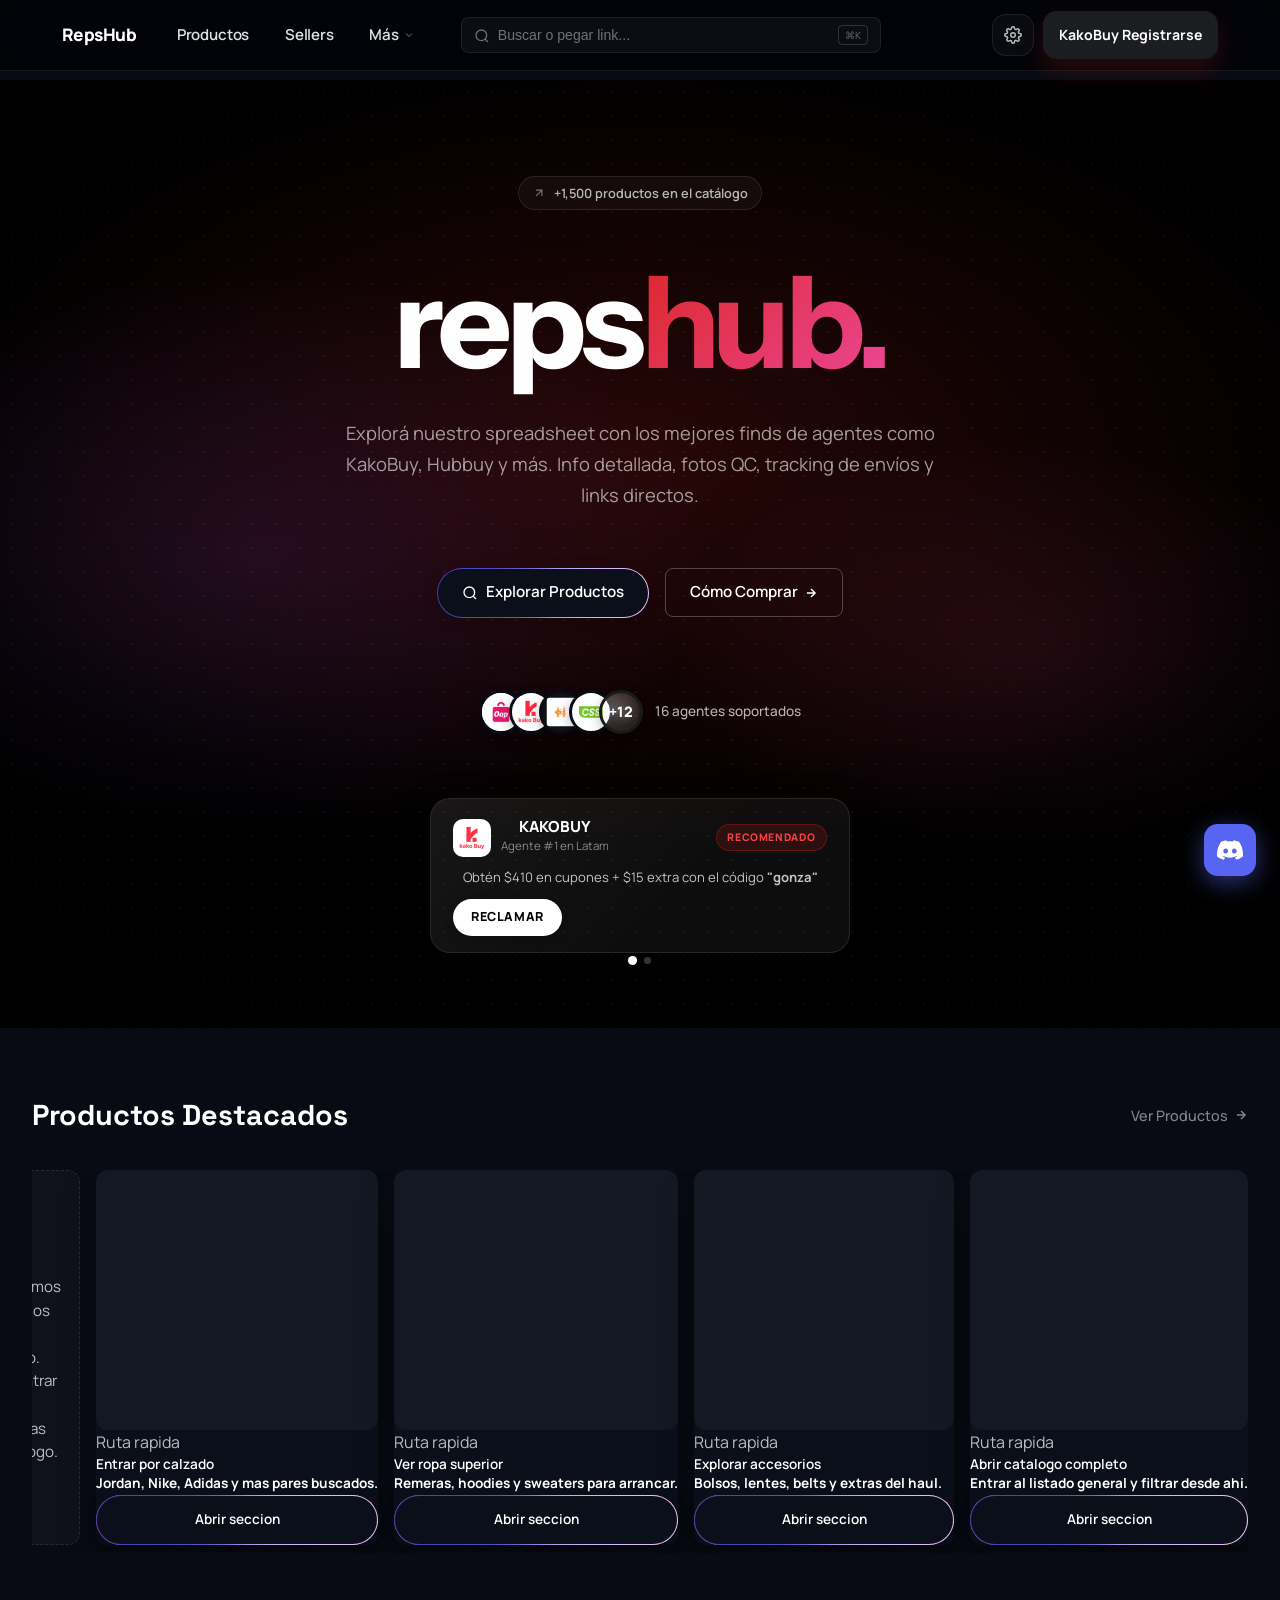
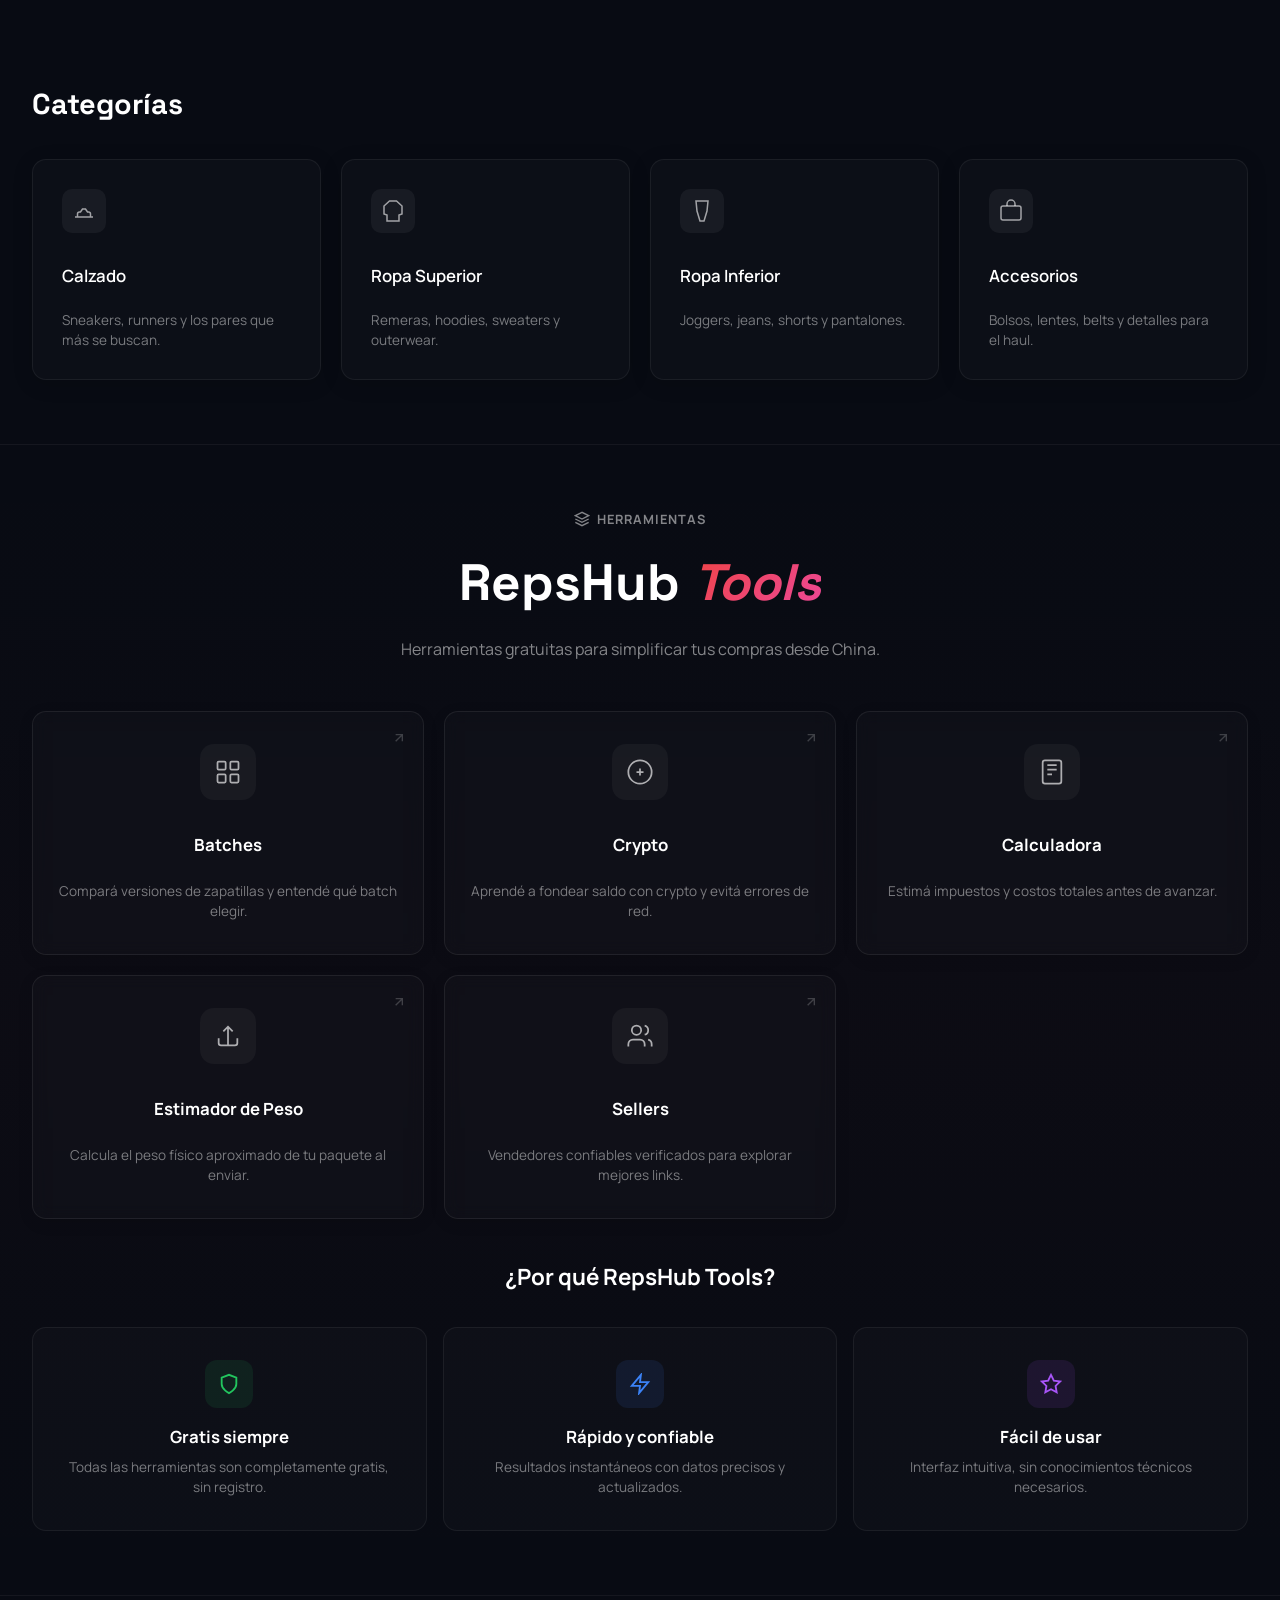
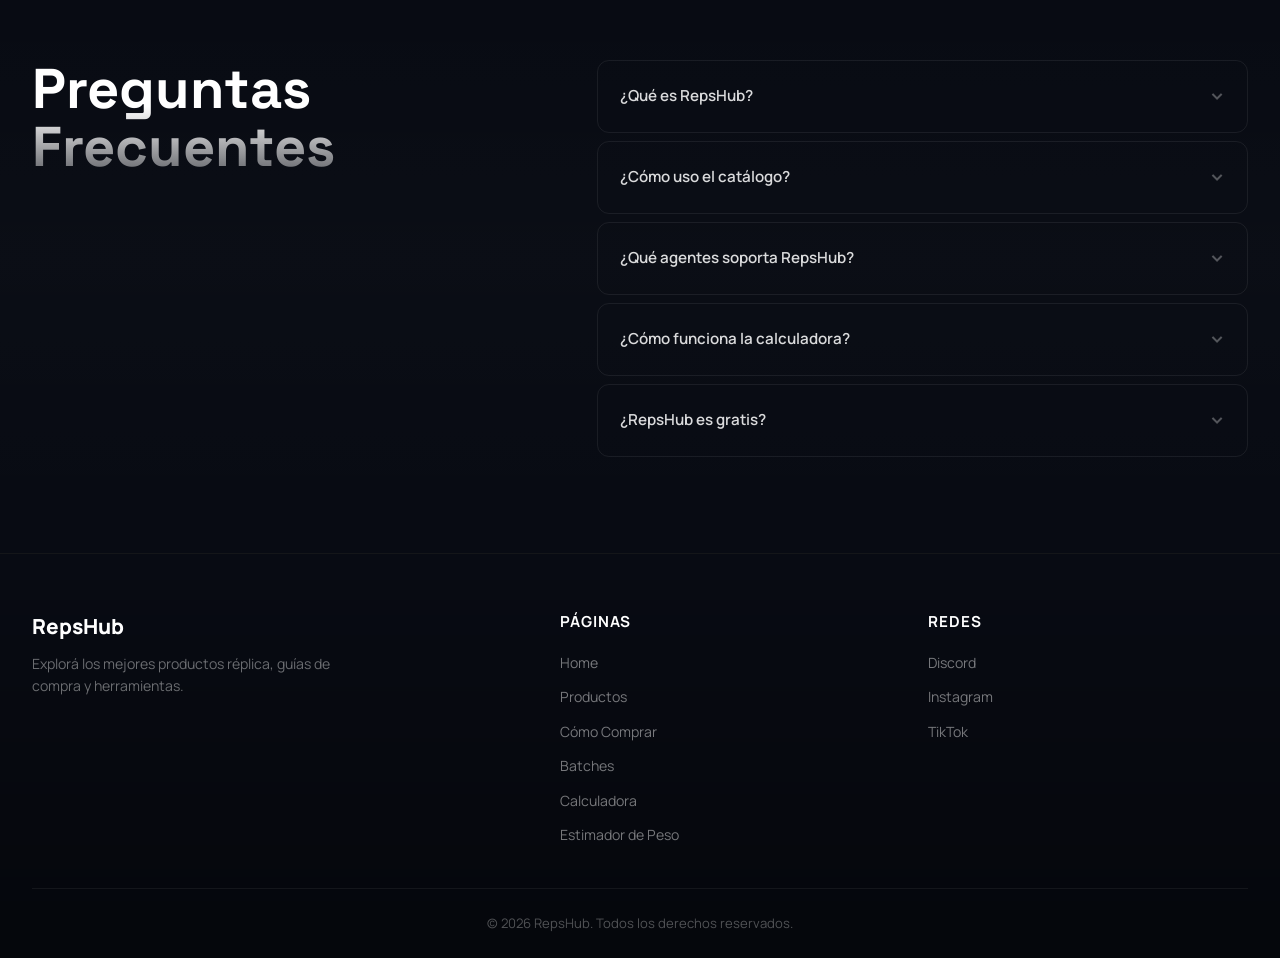
==== commit e719ccf5: "a" ====
--- a/index.html
+++ b/index.html
@@ -1,6 +1,16 @@
 <!DOCTYPE html>
 <html lang="es">
 <head>
+    <!-- Google tag (gtag.js) -->
+    <script async src="https://www.googletagmanager.com/gtag/js?id=G-0N938PXJ1R"></script>
+    <script>
+      window.dataLayer = window.dataLayer || [];
+      function gtag(){dataLayer.push(arguments);}
+      gtag('js', new Date());
+
+      gtag('config', 'G-0N938PXJ1R');
+    </script>
+
     <meta charset="UTF-8">
     <meta name="google-site-verification" content="3gY6H49qBjyQQ_dPReii5aDbsPjU2OV4VR_30p-vqHk" />
     <meta name="viewport" content="width=device-width, initial-scale=1.0, maximum-scale=5.0, user-scalable=yes, viewport-fit=cover">
@@ -195,6 +205,35 @@
       font-size: 0.85rem !important;
       padding: 0.4rem 0.8rem !important;
     }
+
+    /* ===== DISCORD FLOATING BUTTON ===== */
+    .discord-float { position: fixed; bottom: 1.5rem; right: 1.5rem; z-index: 9999; display: flex; flex-direction: column; align-items: flex-end; gap: 0.5rem; }
+    .discord-float-tooltip { background: rgba(10,10,20,0.92); color: #fff; font-size: 0.78rem; font-weight: 600; padding: 0.35rem 0.75rem; border-radius: 8px; white-space: nowrap; pointer-events: none; opacity: 0; transform: translateY(6px); transition: opacity 0.2s ease, transform 0.2s ease; backdrop-filter: blur(8px); border: 1px solid rgba(255,255,255,0.1); box-shadow: 0 4px 16px rgba(0,0,0,0.3); }
+    .discord-float:hover .discord-float-tooltip { opacity: 1; transform: translateY(0); }
+    .discord-float-btn { width: 52px; height: 52px; border-radius: 14px; background: #5865F2; display: flex; align-items: center; justify-content: center; box-shadow: 0 6px 24px rgba(88,101,242,0.5), 0 2px 8px rgba(0,0,0,0.3); transition: transform 0.2s ease, box-shadow 0.2s ease, background 0.2s ease; cursor: pointer; text-decoration: none; border: none; outline: none; }
+    .discord-float-btn:hover { transform: scale(1.08) translateY(-2px); box-shadow: 0 10px 32px rgba(88,101,242,0.65), 0 4px 12px rgba(0,0,0,0.3); background: #4752C4; }
+    .discord-float-btn svg { width: 26px; height: 26px; fill: #fff; }
+    /* ===== AGENT PROMO CAROUSEL ===== */
+    .rs-promo-carousel { width: 100%; max-width: 420px; animation: rs-fade-up 0.7s ease 0.75s both; }
+    .rs-promo-card { background: rgba(255,255,255,0.05); border: 1px solid rgba(255,255,255,0.1); border-radius: 20px; padding: 1.25rem 1.4rem 1rem; display: none; flex-direction: column; gap: 0.7rem; backdrop-filter: blur(12px); -webkit-backdrop-filter: blur(12px); box-shadow: 0 8px 32px rgba(0,0,0,0.35); position: relative; overflow: hidden; }
+    .rs-promo-card::before { content: ''; position: absolute; inset: 0; background: linear-gradient(135deg, rgba(255,255,255,0.04) 0%, transparent 60%); pointer-events: none; }
+    .rs-promo-card.active { display: flex; }
+    .rs-promo-header { display: flex; align-items: center; justify-content: space-between; gap: 0.75rem; }
+    .rs-promo-brand { display: flex; align-items: center; gap: 0.6rem; }
+    .rs-promo-logo { width: 38px; height: 38px; border-radius: 10px; object-fit: contain; background: #fff; padding: 3px; flex-shrink: 0; }
+    .rs-promo-name { font-size: 0.95rem; font-weight: 800; color: #fff; line-height: 1; }
+    .rs-promo-sub { font-size: 0.72rem; color: rgba(255,255,255,0.5); margin-top: 0.15rem; }
+    .rs-promo-badge { font-size: 0.65rem; font-weight: 800; letter-spacing: 0.06em; text-transform: uppercase; padding: 0.28rem 0.65rem; border-radius: 100px; flex-shrink: 0; }
+    .rs-promo-badge-recommended { background: rgba(220,38,38,0.15); color: #ef4444; border: 1px solid rgba(220,38,38,0.3); }
+    .rs-promo-badge-verified { background: rgba(59,130,246,0.15); color: #60a5fa; border: 1px solid rgba(59,130,246,0.3); }
+    .rs-promo-badge-free { background: rgba(34,197,94,0.15); color: #4ade80; border: 1px solid rgba(34,197,94,0.3); }
+    .rs-promo-desc { font-size: 0.82rem; color: rgba(255,255,255,0.75); line-height: 1.5; }
+    .rs-promo-cta { display: inline-flex; align-items: center; gap: 0.4rem; background: #fff; color: #000; font-size: 0.78rem; font-weight: 800; letter-spacing: 0.05em; text-transform: uppercase; padding: 0.55rem 1.1rem; border-radius: 100px; text-decoration: none; transition: background 0.2s ease, transform 0.15s ease; align-self: flex-start; box-shadow: 0 2px 10px rgba(0,0,0,0.2); }
+    .rs-promo-cta:hover { background: #f0f0f0; transform: translateY(-1px); }
+    .rs-promo-dots { display: flex; justify-content: center; gap: 0.45rem; padding-top: 0.25rem; }
+    .rs-promo-dot { width: 7px; height: 7px; border-radius: 50%; background: rgba(255,255,255,0.25); cursor: pointer; transition: background 0.2s ease, transform 0.2s ease; border: none; outline: none; padding: 0; }
+    .rs-promo-dot.active { background: #fff; transform: scale(1.3); }
+    @media (max-width: 640px) { .rs-promo-carousel { max-width: 100%; } .discord-float { bottom: 1rem; right: 1rem; } .discord-float-btn { width: 46px; height: 46px; border-radius: 12px; } }
     :root {
       --primary-color: #dc2626;
       --primary-light: #ef4444;
@@ -743,6 +782,47 @@
                     <span class="rs-agent-stack-text">16 agentes soportados</span>
                 </div>
 
+                <!-- Agent Promo Carousel -->
+                <div class="rs-promo-carousel" id="rsPromoCarousel">
+                    <!-- Card 1: KakoBuy -->
+                    <div class="rs-promo-card active">
+                        <div class="rs-promo-header">
+                            <div class="rs-promo-brand">
+                                <img src="images/kakobuylogo.png" alt="KakoBuy" class="rs-promo-logo">
+                                <div>
+                                    <div class="rs-promo-name">KAKOBUY</div>
+                                    <div class="rs-promo-sub">Agente #1 en Latam</div>
+                                </div>
+                            </div>
+                            <span class="rs-promo-badge rs-promo-badge-recommended">RECOMENDADO</span>
+                        </div>
+                        <p class="rs-promo-desc">Obtén $410 en cupones + $15 extra con el código <strong>"gonza"</strong></p>
+                        <a href="https://ikako.vip/r/gonza" target="_blank" rel="noopener noreferrer" class="rs-promo-cta">RECLAMAR</a>
+                    </div>
+                    <!-- Card 2: Discord -->
+                    <div class="rs-promo-card">
+                        <div class="rs-promo-header">
+                            <div class="rs-promo-brand">
+                                <div style="width:38px;height:38px;border-radius:10px;background:#5865F2;display:flex;align-items:center;justify-content:center;flex-shrink:0;">
+                                    <svg width="22" height="22" viewBox="0 0 127.14 96.36" fill="#fff"><path d="M107.7 8.07A105.15 105.15 0 0 0 81.47 0a72.06 72.06 0 0 0-3.36 6.83 97.68 97.68 0 0 0-29.11 0A72.37 72.37 0 0 0 45.64 0a105.89 105.89 0 0 0-26.25 8.09C2.79 32.65-1.71 56.6.54 80.21a105.73 105.73 0 0 0 32.17 16.15 77.7 77.7 0 0 0 6.89-11.11 68.42 68.42 0 0 1-10.85-5.18c.91-.66 1.8-1.34 2.66-2a75.57 75.57 0 0 0 64.32 0c.87.71 1.76 1.39 2.66 2a68.68 68.68 0 0 1-10.87 5.19 77 77 0 0 0 6.89 11.1 105.25 105.25 0 0 0 32.19-16.14c2.64-27.38-4.51-51.11-18.9-72.15ZM42.45 65.69C36.18 65.69 31 60 31 53s5-12.74 11.43-12.74S54 46 53.89 53s-5.05 12.69-11.44 12.69Zm42.24 0C78.41 65.69 73.25 60 73.25 53s5-12.74 11.44-12.74S96.23 46 96.12 53s-5.04 12.69-11.43 12.69Z"/></svg>
+                                </div>
+                                <div>
+                                    <div class="rs-promo-name">DISCORD</div>
+                                    <div class="rs-promo-sub">Comunidad RepsHub</div>
+                                </div>
+                            </div>
+                            <span class="rs-promo-badge rs-promo-badge-free">GRATIS</span>
+                        </div>
+                        <p class="rs-promo-desc">Unite a nuestra comunidad. Finds exclusivos, reviews y soporte en tiempo real.</p>
+                        <a href="https://discord.gg/repshub" target="_blank" rel="noopener noreferrer" class="rs-promo-cta">UNIRME</a>
+                    </div>
+                    <!-- Dots -->
+                    <div class="rs-promo-dots" id="rsPromoDots">
+                        <button class="rs-promo-dot active" data-idx="0" aria-label="Slide 1"></button>
+                        <button class="rs-promo-dot" data-idx="1" aria-label="Slide 2"></button>
+                    </div>
+                </div>
+
             </div>
         </section>
 
@@ -803,6 +883,14 @@
             </div>
         </div></section>
     </main>
+
+    <!-- Discord Floating Button -->
+    <div class="discord-float">
+        <div class="discord-float-tooltip">Unirse al Discord</div>
+        <a href="https://discord.gg/repshub" target="_blank" rel="noopener noreferrer" class="discord-float-btn" aria-label="Unirse al Discord de RepsHub">
+            <svg viewBox="0 0 127.14 96.36" xmlns="http://www.w3.org/2000/svg"><path d="M107.7 8.07A105.15 105.15 0 0 0 81.47 0a72.06 72.06 0 0 0-3.36 6.83 97.68 97.68 0 0 0-29.11 0A72.37 72.37 0 0 0 45.64 0a105.89 105.89 0 0 0-26.25 8.09C2.79 32.65-1.71 56.6.54 80.21a105.73 105.73 0 0 0 32.17 16.15 77.7 77.7 0 0 0 6.89-11.11 68.42 68.42 0 0 1-10.85-5.18c.91-.66 1.8-1.34 2.66-2a75.57 75.57 0 0 0 64.32 0c.87.71 1.76 1.39 2.66 2a68.68 68.68 0 0 1-10.87 5.19 77 77 0 0 0 6.89 11.1 105.25 105.25 0 0 0 32.19-16.14c2.64-27.38-4.51-51.11-18.9-72.15ZM42.45 65.69C36.18 65.69 31 60 31 53s5-12.74 11.43-12.74S54 46 53.89 53s-5.05 12.69-11.44 12.69Zm42.24 0C78.41 65.69 73.25 60 73.25 53s5-12.74 11.44-12.74S96.23 46 96.12 53s-5.04 12.69-11.43 12.69Z"/></svg>
+        </a>
+    </div>
 
     <div class="config-panel" id="configPanel">
         <div class="config-panel-content">
@@ -872,6 +960,37 @@
     <script defer src="script.js?v=4"></script>
     <script defer src="product-overrides.js"></script>
 
+    <!-- Promo Carousel Logic -->
+    <script>
+    (function() {
+        var cards = document.querySelectorAll('#rsPromoCarousel .rs-promo-card');
+        var dots  = document.querySelectorAll('#rsPromoDots .rs-promo-dot');
+        if (!cards.length) return;
+        var current = 0, timer;
+        function goTo(idx) {
+            cards[current].classList.remove('active');
+            dots[current].classList.remove('active');
+            current = (idx + cards.length) % cards.length;
+            cards[current].classList.add('active');
+            dots[current].classList.add('active');
+        }
+        function autoPlay() { timer = setInterval(function() { goTo(current + 1); }, 4000); }
+        dots.forEach(function(dot) {
+            dot.addEventListener('click', function() {
+                clearInterval(timer);
+                goTo(parseInt(dot.getAttribute('data-idx')));
+                autoPlay();
+            });
+        });
+        var carousel = document.getElementById('rsPromoCarousel');
+        if (carousel) {
+            carousel.addEventListener('mouseenter', function() { clearInterval(timer); });
+            carousel.addEventListener('mouseleave', autoPlay);
+        }
+        autoPlay();
+    })();
+    </script>
+
     <script>
     // Theme config panel toggle (Claro/Oscuro)
     document.addEventListener('DOMContentLoaded', function() {
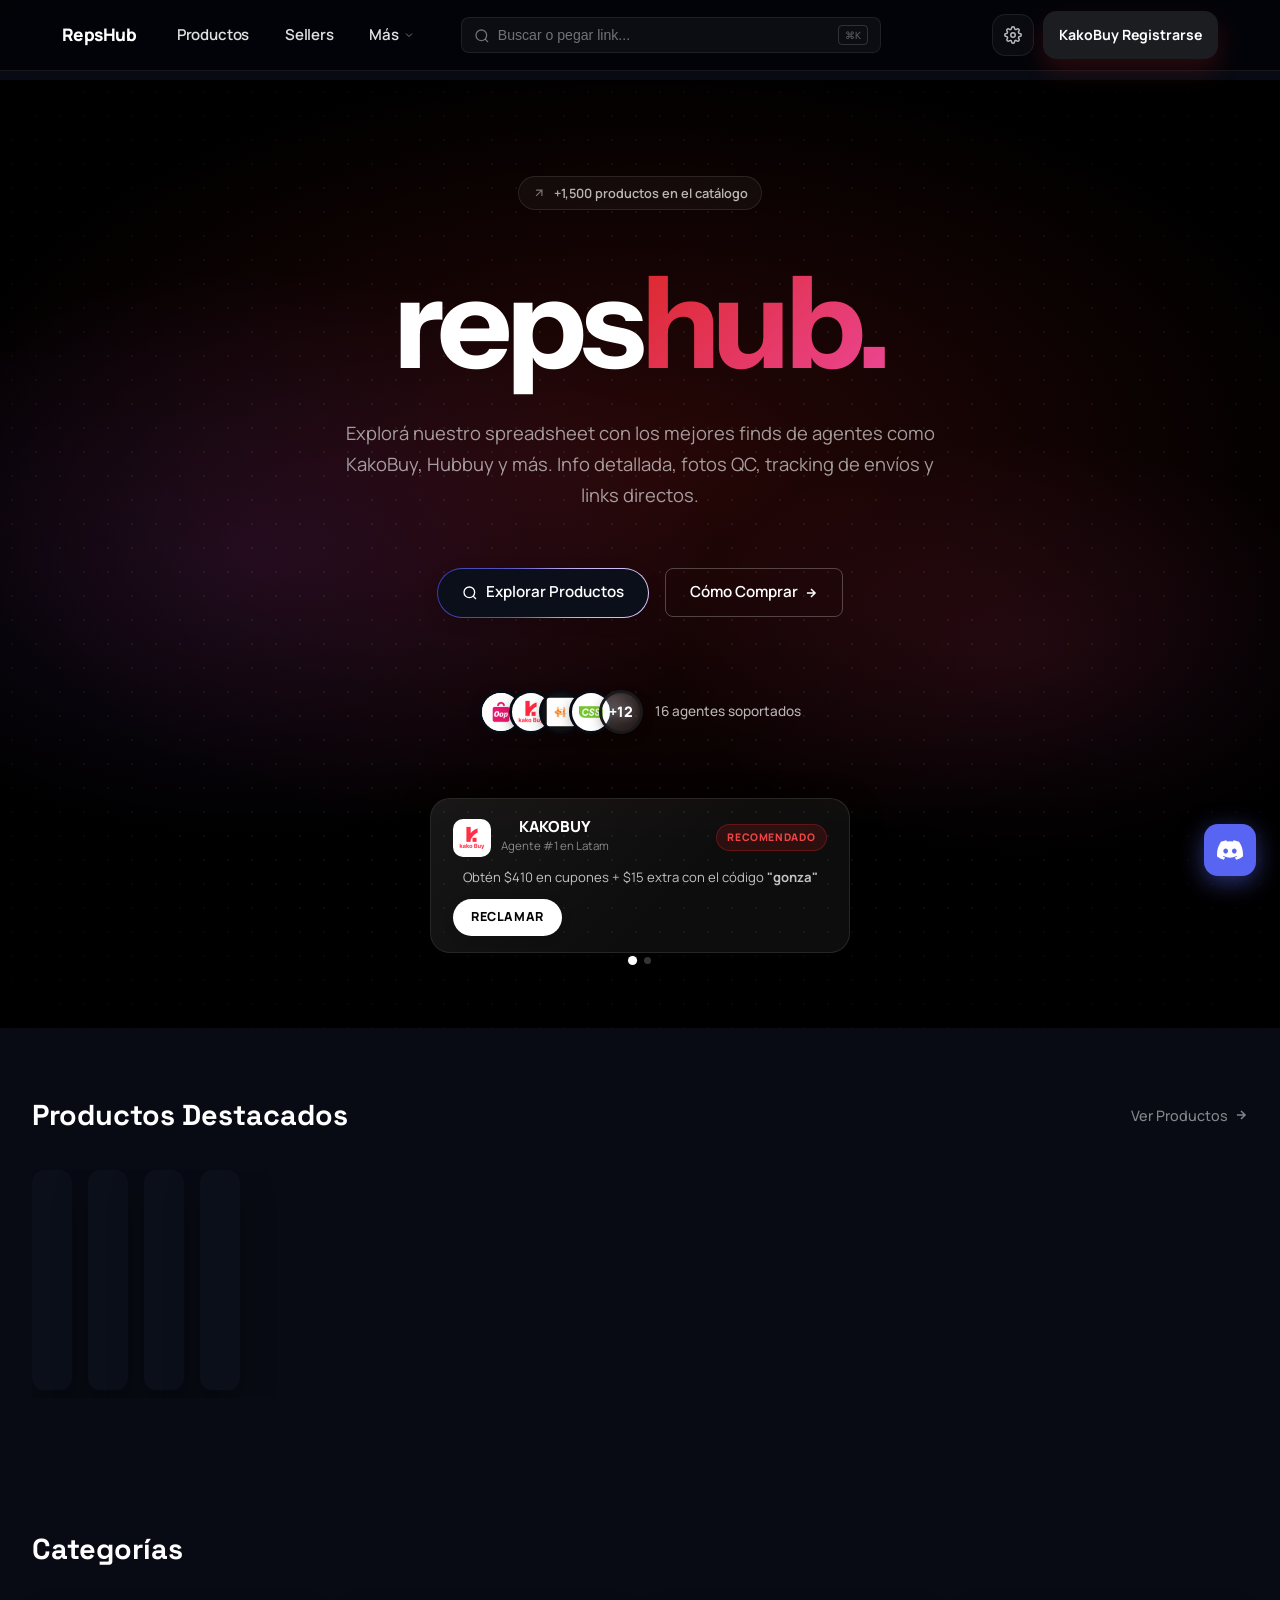
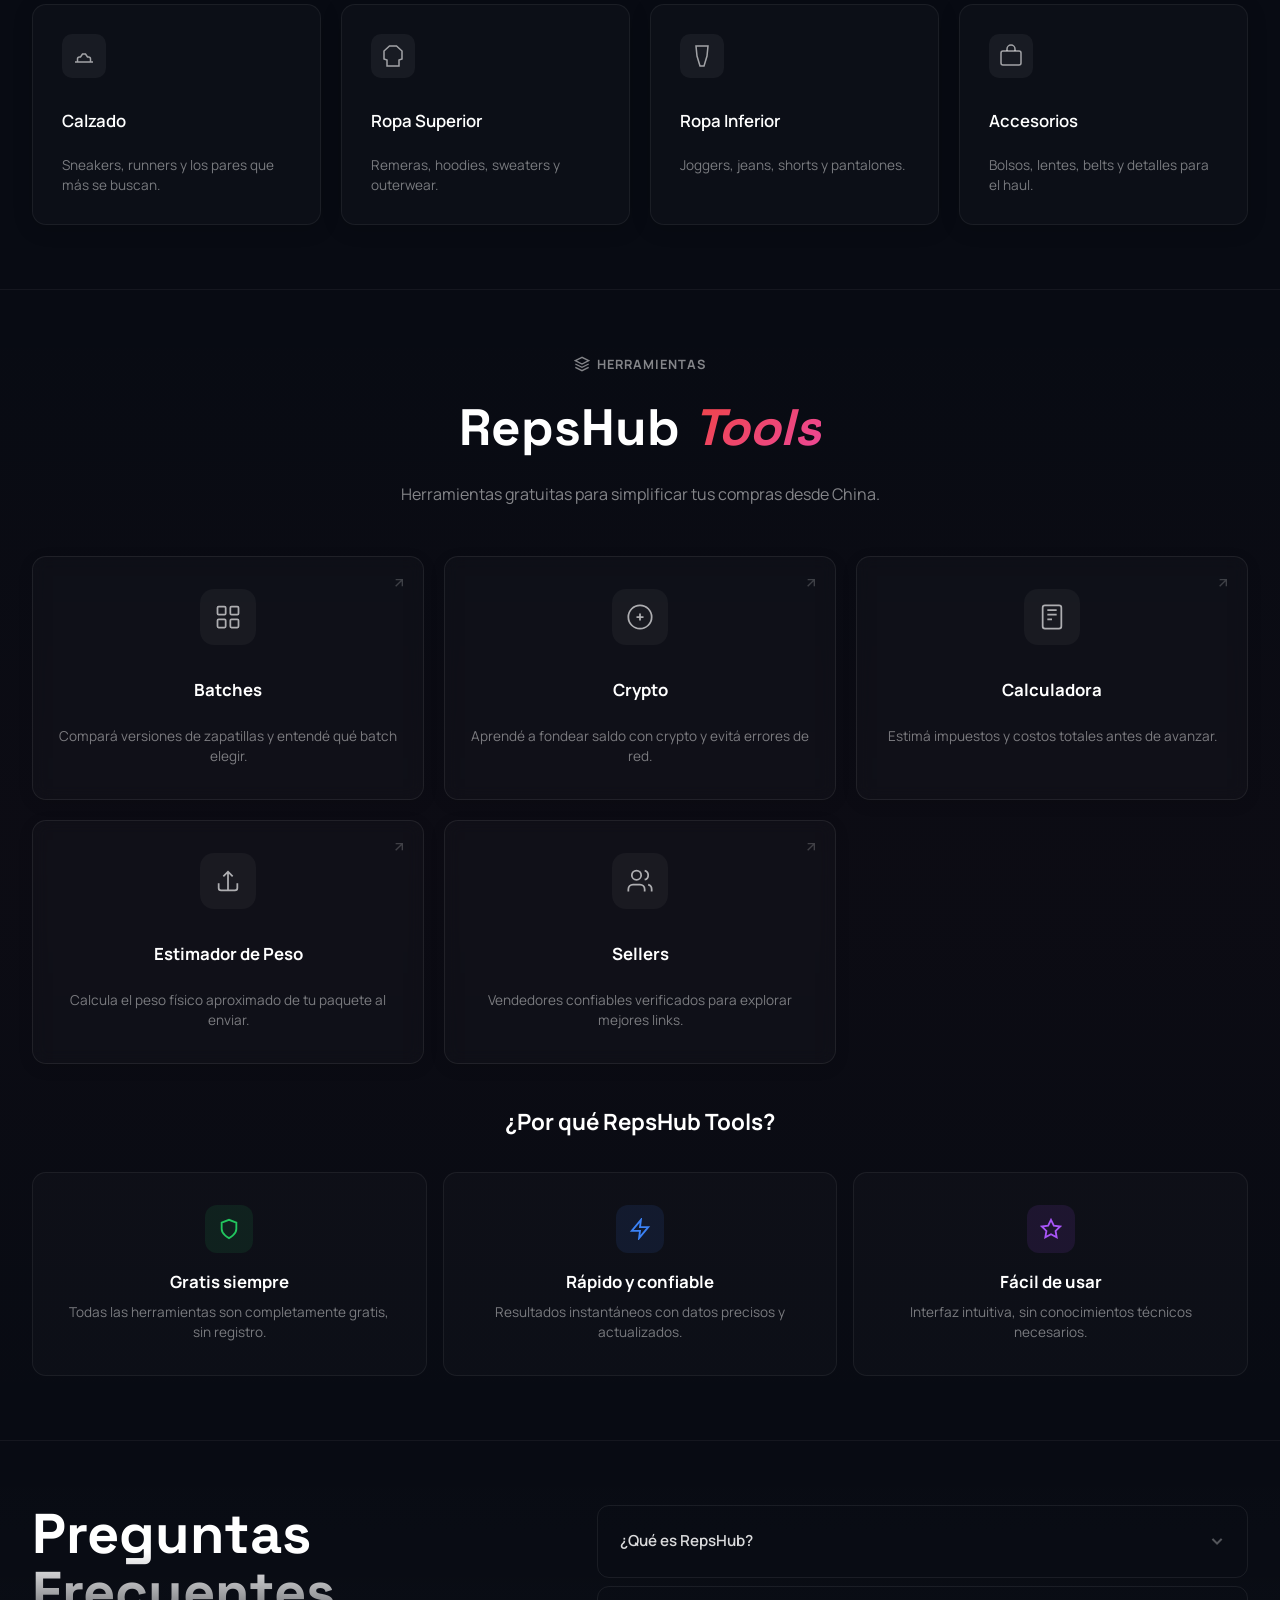
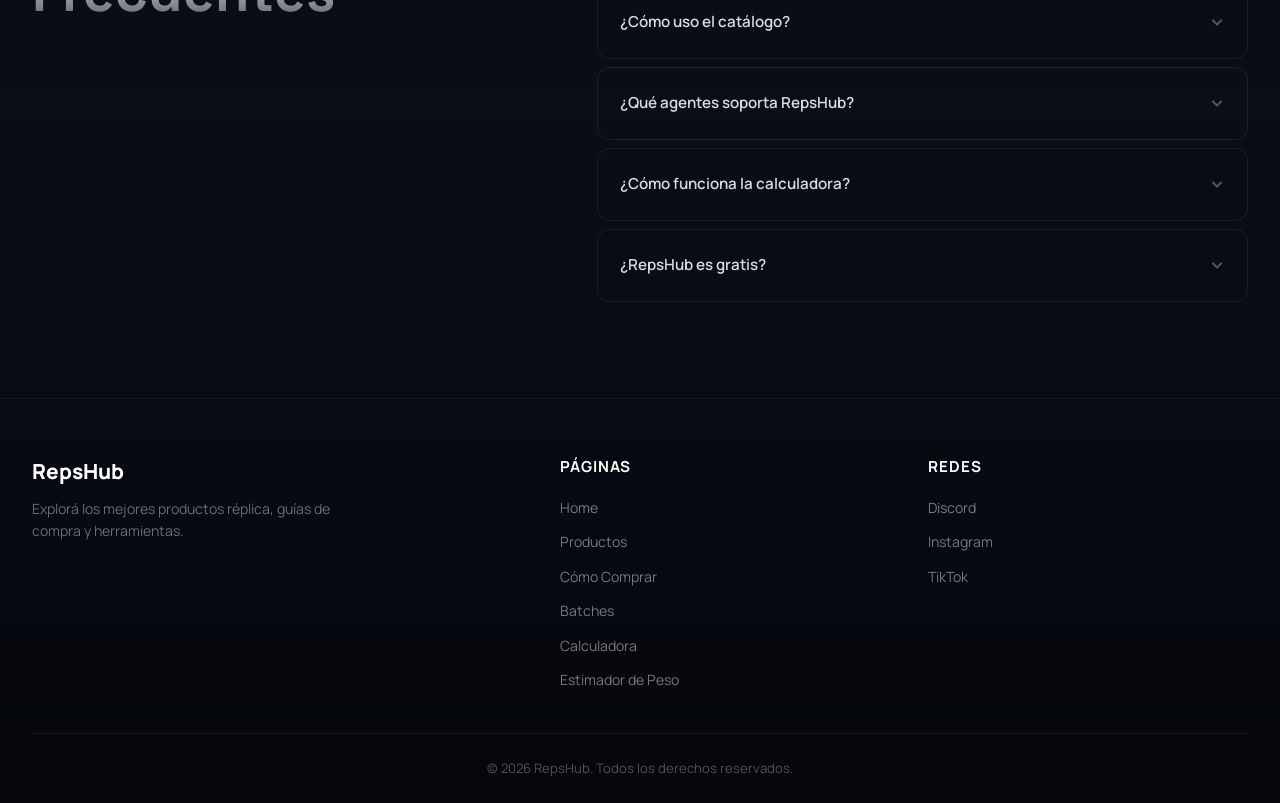
==== commit 18c5e3f7: "Add files via upload" ====
--- a/index.html
+++ b/index.html
@@ -43,10 +43,15 @@
     <meta property="og:description" content="Spreadsheet con más de 1,500 productos replicas 1:1 desde China. Enlaces directos a Taobao, Weidian y 1688.">
     <meta property="og:locale" content="es_AR">
     <meta property="og:site_name" content="RepsHub">
+    <meta property="og:image" content="https://repshub.vercel.app/images/og-image.png">
+    <meta property="og:image:width" content="1200">
+    <meta property="og:image:height" content="630">
+    <meta property="og:image:alt" content="RepsHub - Spreadsheet Productos China | Replicas 1:1">
     <meta property="twitter:card" content="summary_large_image">
     <meta property="twitter:url" content="https://repshub.vercel.app/">
     <meta property="twitter:title" content="RepsHub - Spreadsheet Productos China">
     <meta property="twitter:description" content="Spreadsheet con más de 1,500 productos replicas 1:1 desde China. Enlaces directos a Taobao, Weidian y 1688.">
+    <meta property="twitter:image" content="https://repshub.vercel.app/images/og-image.png">
     
     <title>RepsHub - Spreadsheet Productos China | Replicas 1:1</title>
     
@@ -522,8 +527,8 @@
     .rs-footer-bottom { border-top: 1px solid rgba(255,255,255,.06); padding-top: 1.25rem; text-align: center; font-size: 0.78rem; color: rgba(255,255,255,.3); }
     @media (max-width: 640px) { .rs-footer-grid { grid-template-columns: 1fr; } }
     </style>
-    <link rel="stylesheet" href="style.css?v=17" type="text/css" media="all">
-    <noscript><link rel="stylesheet" href="style.css?v=17" type="text/css"></noscript>
+    <link rel="stylesheet" href="style.css?v=0088" type="text/css" media="all">
+    <noscript><link rel="stylesheet" href="style.css?v=0088" type="text/css"></noscript>
     
     <!-- Preload critical fonts if any -->
     <!-- <link rel="preload" href="/fonts/font.woff2" as="font" type="font/woff2" crossorigin> -->
@@ -957,8 +962,8 @@
         <div class="rs-footer-bottom"><p>&copy; 2026 RepsHub. Todos los derechos reservados.</p></div>
     </div></footer>
 
-    <script defer src="script.js?v=4"></script>
-    <script defer src="product-overrides.js"></script>
+    <script src="script.js?v=7889"></script>
+    <script src="product-overrides.js?v=7889"></script>
 
     <!-- Promo Carousel Logic -->
     <script>
--- a/style.css
+++ b/style.css
@@ -7043,118 +7043,7 @@
   gap: 20px;
 }
 
-/* Product card in grid */
-.rs-products-grid .product-card {
-  background: transparent;
-  border-radius: 16px;
-  overflow: hidden;
-  border: none;
-  box-shadow: none;
-  cursor: pointer;
-  transition: transform .2s;
-  position: relative;
-}
-.rs-products-grid .product-card:hover {
-  transform: translateY(-3px);
-}
-
-.rs-products-grid .product-card .product-image-container {
-  aspect-ratio: 1 / 1;
-  background: #e5e7eb;
-  border-radius: 16px;
-  overflow: hidden;
-  position: relative;
-}
-
-.rs-products-grid .product-card .product-image-container img {
-  width: 100%;
-  height: 100%;
-  object-fit: contain;
-  padding: 8px;
-  transition: transform .3s;
-}
-.rs-products-grid .product-card:hover .product-image-container img {
-  transform: scale(1.05);
-}
-
-/* Gradient overlay on card */
-.rs-products-grid .product-card .product-image-container::after {
-  content: '';
-  position: absolute;
-  bottom: 0;
-  left: 0;
-  right: 0;
-  height: 40%;
-  background: linear-gradient(0deg, rgba(0,0,0,.7) 0%, transparent 100%);
-  pointer-events: none;
-  border-radius: 0 0 16px 16px;
-}
-
-/* Product info below image */
-.rs-products-grid .product-card .product-info {
-  padding: .6rem 0 0;
-  display: flex;
-  flex-direction: column;
-  align-items: flex-start;
-  gap: 6px;
-  background: transparent;
-}
-.rs-products-grid .product-card .product-name {
-  font-size: .85rem;
-  font-weight: 600;
-  color: #fff;
-  white-space: nowrap;
-  overflow: hidden;
-  text-overflow: ellipsis;
-  flex: 1;
-  min-width: 0;
-}
-.rs-products-grid .product-card .product-price {
-  font-size: .85rem;
-  font-weight: 700;
-  color: rgba(255,255,255,.7);
-  white-space: nowrap;
-  flex-shrink: 0;
-}
-
-/* Hide old elements that don't fit new design */
-.rs-products-grid .product-card .product-category,
-.rs-products-grid .product-card .product-quality,
-.rs-products-grid .product-card .product-agent-link,
-.rs-products-grid .product-card .qc-link {
-  display: none !important;
-}
-
-.rs-products-grid .product-card .product-actions {
-  width: 100%;
-  margin-top: 4px;
-}
-.rs-products-grid .product-card .product-actions .btn {
-  width: 100%;
-  padding: 8px;
-  font-size: .8rem;
-  border-radius: 8px;
-  text-align: center;
-  display: block;
-  font-weight: 600;
-}
-
-/* "NEW" badge */
-.rs-products-grid .product-card .product-badge-new {
-  position: absolute;
-  top: 12px;
-  left: 12px;
-  background: #2563eb;
-  color: #fff;
-  font-size: .65rem;
-  font-weight: 700;
-  padding: 3px 8px;
-  border-radius: 6px;
-  text-transform: uppercase;
-  z-index: 2;
-}
-
-/* Responsive grid */
+/* Product card in grid *//* Responsive grid */
 @media (max-width: 1024px) {
   .rs-products-grid {
     grid-template-columns: repeat(2, 1fr);
@@ -11647,3 +11536,20 @@
 :root[data-theme="light"] .rs-filter-brand-item.active {
   background: rgba(0,0,0,0.08) !important;
 }
+
+
+/* Argenreps Card Styles */
+.card{background:var(--card);border:1px solid var(--border);border-radius:14px;overflow:hidden;transition:transform .25s,border-color .25s,box-shadow .25s;display:flex;flex-direction:column}.card:hover{transform:translateY(-6px);border-color:rgba(117,170,219,.45);box-shadow:0 16px 40px rgba(0,0,0,.4),0 0 0 1px rgba(117,170,219,.08)}.card-img-wrap{position:relative;aspect-ratio:1;background:var(--bg3);overflow:hidden}
+.card-img{width:100%;height:100%;object-fit:cover;transition:transform .4s}
+.card-img-wrap:hover .card-img{transform:scale(1.05)}
+.featured-badge{position:absolute;top:.8rem;left:.8rem;background:var(--accent);color:#fff;font-size:.7rem;font-weight:800;padding:.25rem .6rem;border-radius:4px;letter-spacing:.05em}
+
+/* Carousel Styles */
+.carousel-btn { position: absolute; top: 50%; transform: translateY(-50%); background: rgba(0,0,0,0.5); color: white; border: none; width: 28px; height: 28px; border-radius: 50%; cursor: pointer; display: flex; align-items: center; justify-content: center; font-size: 12px; opacity: 0.7; transition: opacity 0.2s, background 0.2s; z-index: 5; }
+.card-img-wrap:hover .carousel-btn { opacity: 1; }
+.carousel-btn:hover { background: rgba(0,0,0,0.8); opacity: 1; }
+.carousel-btn.prev { left: 8px; }
+.carousel-btn.next { right: 8px; }
+.carousel-dots { position: absolute; bottom: 8px; left: 0; right: 0; display: flex; justify-content: center; gap: 4px; z-index: 5; }
+.carousel-dots .dot { width: 6px; height: 6px; border-radius: 50%; background: rgba(255,255,255,0.4); transition: background 0.2s; }
+.carousel-dots .dot.active { background: rgba(255,255,255,0.9); }.card-body{padding:12px 14px 14px;display:flex;flex-direction:column;flex-grow:1}.card-cat{font-size:10px;color:var(--accent2);font-weight:600;letter-spacing:.5px;text-transform:uppercase;margin-bottom:3px}.card-name{font-size:12px;font-weight:500;color:var(--white);line-height:1.35;margin-bottom:6px;flex-grow:1;display:-webkit-box;-webkit-line-clamp:2;-webkit-box-orient:vertical;overflow:hidden}.card-price{font-family:Bebas Neue,sans-serif;font-size:20px;color:var(--white);letter-spacing:1px;margin-bottom:8px}.card-btn{display:flex;align-items:center;justify-content:center;gap:6px;background:var(--bg3);border:1px solid var(--border);color:var(--accent);border-radius:8px;padding:8px 10px;font-size:12px;font-weight:600;text-decoration:none;transition:all .2s;font-family:DM Sans,sans-serif;line-height:1;cursor:pointer}.card-btn:hover{background:var(--accent);color:#0d1b2a;border-color:var(--accent)}.vote-btn{display:flex;align-items:center;justify-content:center;gap:5px;width:100%;background:transparent;border:1px solid var(--border);color:var(--muted);border-radius:7px;padding:5px 8px;font-size:11px;font-weight:600;cursor:pointer;transition:all .2s;font-family:DM Sans,sans-serif;margin-top:5px;line-height:1}.vote-btn:hover:not(:disabled){border-color:var(--accent2);color:var(--accent)}.vote-btn.voted{background:var(--accent);color:var(--bg);border-color:var(--accent)}.vote-btn:disabled{cursor:default;opacity:.7}
--- a/style.css
+++ b/style.css
@@ -7043,118 +7043,7 @@
   gap: 20px;
 }
 
-/* Product card in grid */
-.rs-products-grid .product-card {
-  background: transparent;
-  border-radius: 16px;
-  overflow: hidden;
-  border: none;
-  box-shadow: none;
-  cursor: pointer;
-  transition: transform .2s;
-  position: relative;
-}
-.rs-products-grid .product-card:hover {
-  transform: translateY(-3px);
-}
-
-.rs-products-grid .product-card .product-image-container {
-  aspect-ratio: 1 / 1;
-  background: #e5e7eb;
-  border-radius: 16px;
-  overflow: hidden;
-  position: relative;
-}
-
-.rs-products-grid .product-card .product-image-container img {
-  width: 100%;
-  height: 100%;
-  object-fit: contain;
-  padding: 8px;
-  transition: transform .3s;
-}
-.rs-products-grid .product-card:hover .product-image-container img {
-  transform: scale(1.05);
-}
-
-/* Gradient overlay on card */
-.rs-products-grid .product-card .product-image-container::after {
-  content: '';
-  position: absolute;
-  bottom: 0;
-  left: 0;
-  right: 0;
-  height: 40%;
-  background: linear-gradient(0deg, rgba(0,0,0,.7) 0%, transparent 100%);
-  pointer-events: none;
-  border-radius: 0 0 16px 16px;
-}
-
-/* Product info below image */
-.rs-products-grid .product-card .product-info {
-  padding: .6rem 0 0;
-  display: flex;
-  flex-direction: column;
-  align-items: flex-start;
-  gap: 6px;
-  background: transparent;
-}
-.rs-products-grid .product-card .product-name {
-  font-size: .85rem;
-  font-weight: 600;
-  color: #fff;
-  white-space: nowrap;
-  overflow: hidden;
-  text-overflow: ellipsis;
-  flex: 1;
-  min-width: 0;
-}
-.rs-products-grid .product-card .product-price {
-  font-size: .85rem;
-  font-weight: 700;
-  color: rgba(255,255,255,.7);
-  white-space: nowrap;
-  flex-shrink: 0;
-}
-
-/* Hide old elements that don't fit new design */
-.rs-products-grid .product-card .product-category,
-.rs-products-grid .product-card .product-quality,
-.rs-products-grid .product-card .product-agent-link,
-.rs-products-grid .product-card .qc-link {
-  display: none !important;
-}
-
-.rs-products-grid .product-card .product-actions {
-  width: 100%;
-  margin-top: 4px;
-}
-.rs-products-grid .product-card .product-actions .btn {
-  width: 100%;
-  padding: 8px;
-  font-size: .8rem;
-  border-radius: 8px;
-  text-align: center;
-  display: block;
-  font-weight: 600;
-}
-
-/* "NEW" badge */
-.rs-products-grid .product-card .product-badge-new {
-  position: absolute;
-  top: 12px;
-  left: 12px;
-  background: #2563eb;
-  color: #fff;
-  font-size: .65rem;
-  font-weight: 700;
-  padding: 3px 8px;
-  border-radius: 6px;
-  text-transform: uppercase;
-  z-index: 2;
-}
-
-/* Responsive grid */
+/* Product card in grid *//* Responsive grid */
 @media (max-width: 1024px) {
   .rs-products-grid {
     grid-template-columns: repeat(2, 1fr);
@@ -11647,3 +11536,20 @@
 :root[data-theme="light"] .rs-filter-brand-item.active {
   background: rgba(0,0,0,0.08) !important;
 }
+
+
+/* Argenreps Card Styles */
+.card{background:var(--card);border:1px solid var(--border);border-radius:14px;overflow:hidden;transition:transform .25s,border-color .25s,box-shadow .25s;display:flex;flex-direction:column}.card:hover{transform:translateY(-6px);border-color:rgba(117,170,219,.45);box-shadow:0 16px 40px rgba(0,0,0,.4),0 0 0 1px rgba(117,170,219,.08)}.card-img-wrap{position:relative;aspect-ratio:1;background:var(--bg3);overflow:hidden}
+.card-img{width:100%;height:100%;object-fit:cover;transition:transform .4s}
+.card-img-wrap:hover .card-img{transform:scale(1.05)}
+.featured-badge{position:absolute;top:.8rem;left:.8rem;background:var(--accent);color:#fff;font-size:.7rem;font-weight:800;padding:.25rem .6rem;border-radius:4px;letter-spacing:.05em}
+
+/* Carousel Styles */
+.carousel-btn { position: absolute; top: 50%; transform: translateY(-50%); background: rgba(0,0,0,0.5); color: white; border: none; width: 28px; height: 28px; border-radius: 50%; cursor: pointer; display: flex; align-items: center; justify-content: center; font-size: 12px; opacity: 0.7; transition: opacity 0.2s, background 0.2s; z-index: 5; }
+.card-img-wrap:hover .carousel-btn { opacity: 1; }
+.carousel-btn:hover { background: rgba(0,0,0,0.8); opacity: 1; }
+.carousel-btn.prev { left: 8px; }
+.carousel-btn.next { right: 8px; }
+.carousel-dots { position: absolute; bottom: 8px; left: 0; right: 0; display: flex; justify-content: center; gap: 4px; z-index: 5; }
+.carousel-dots .dot { width: 6px; height: 6px; border-radius: 50%; background: rgba(255,255,255,0.4); transition: background 0.2s; }
+.carousel-dots .dot.active { background: rgba(255,255,255,0.9); }.card-body{padding:12px 14px 14px;display:flex;flex-direction:column;flex-grow:1}.card-cat{font-size:10px;color:var(--accent2);font-weight:600;letter-spacing:.5px;text-transform:uppercase;margin-bottom:3px}.card-name{font-size:12px;font-weight:500;color:var(--white);line-height:1.35;margin-bottom:6px;flex-grow:1;display:-webkit-box;-webkit-line-clamp:2;-webkit-box-orient:vertical;overflow:hidden}.card-price{font-family:Bebas Neue,sans-serif;font-size:20px;color:var(--white);letter-spacing:1px;margin-bottom:8px}.card-btn{display:flex;align-items:center;justify-content:center;gap:6px;background:var(--bg3);border:1px solid var(--border);color:var(--accent);border-radius:8px;padding:8px 10px;font-size:12px;font-weight:600;text-decoration:none;transition:all .2s;font-family:DM Sans,sans-serif;line-height:1;cursor:pointer}.card-btn:hover{background:var(--accent);color:#0d1b2a;border-color:var(--accent)}.vote-btn{display:flex;align-items:center;justify-content:center;gap:5px;width:100%;background:transparent;border:1px solid var(--border);color:var(--muted);border-radius:7px;padding:5px 8px;font-size:11px;font-weight:600;cursor:pointer;transition:all .2s;font-family:DM Sans,sans-serif;margin-top:5px;line-height:1}.vote-btn:hover:not(:disabled){border-color:var(--accent2);color:var(--accent)}.vote-btn.voted{background:var(--accent);color:var(--bg);border-color:var(--accent)}.vote-btn:disabled{cursor:default;opacity:.7}
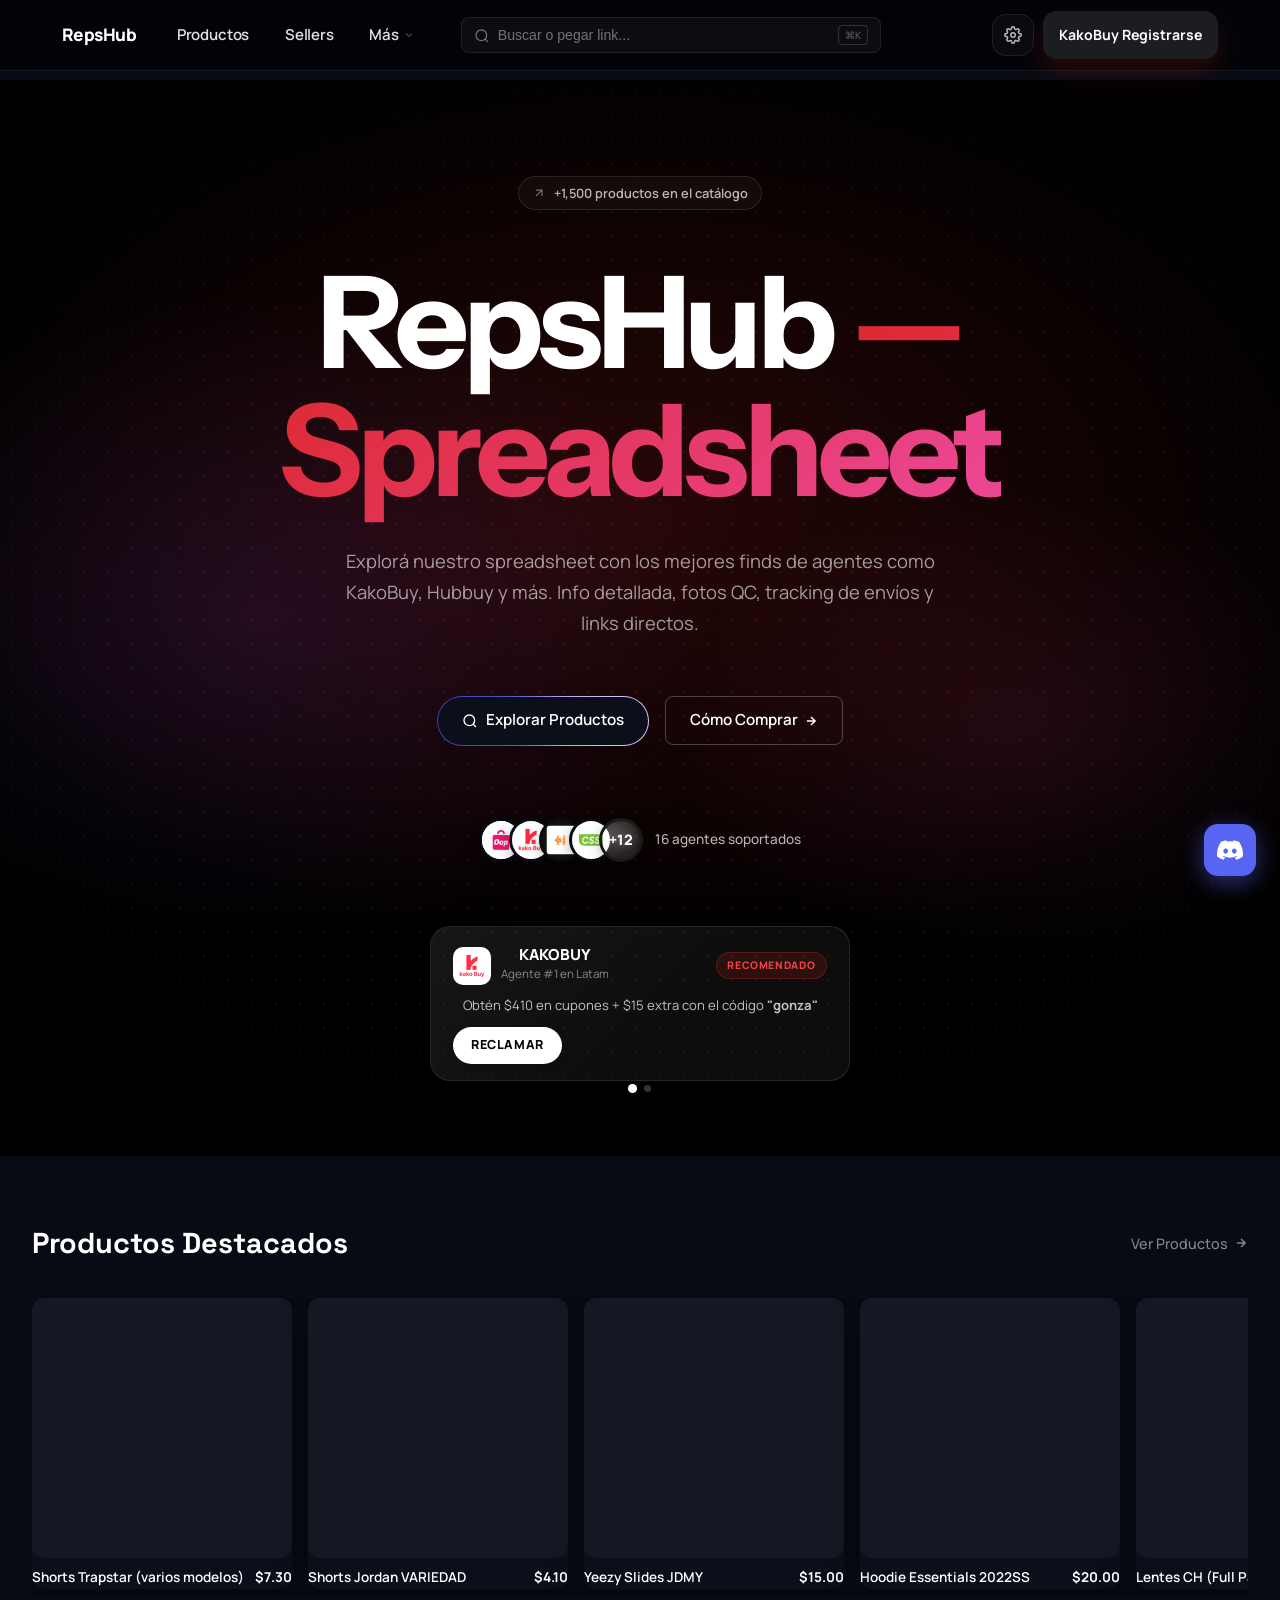
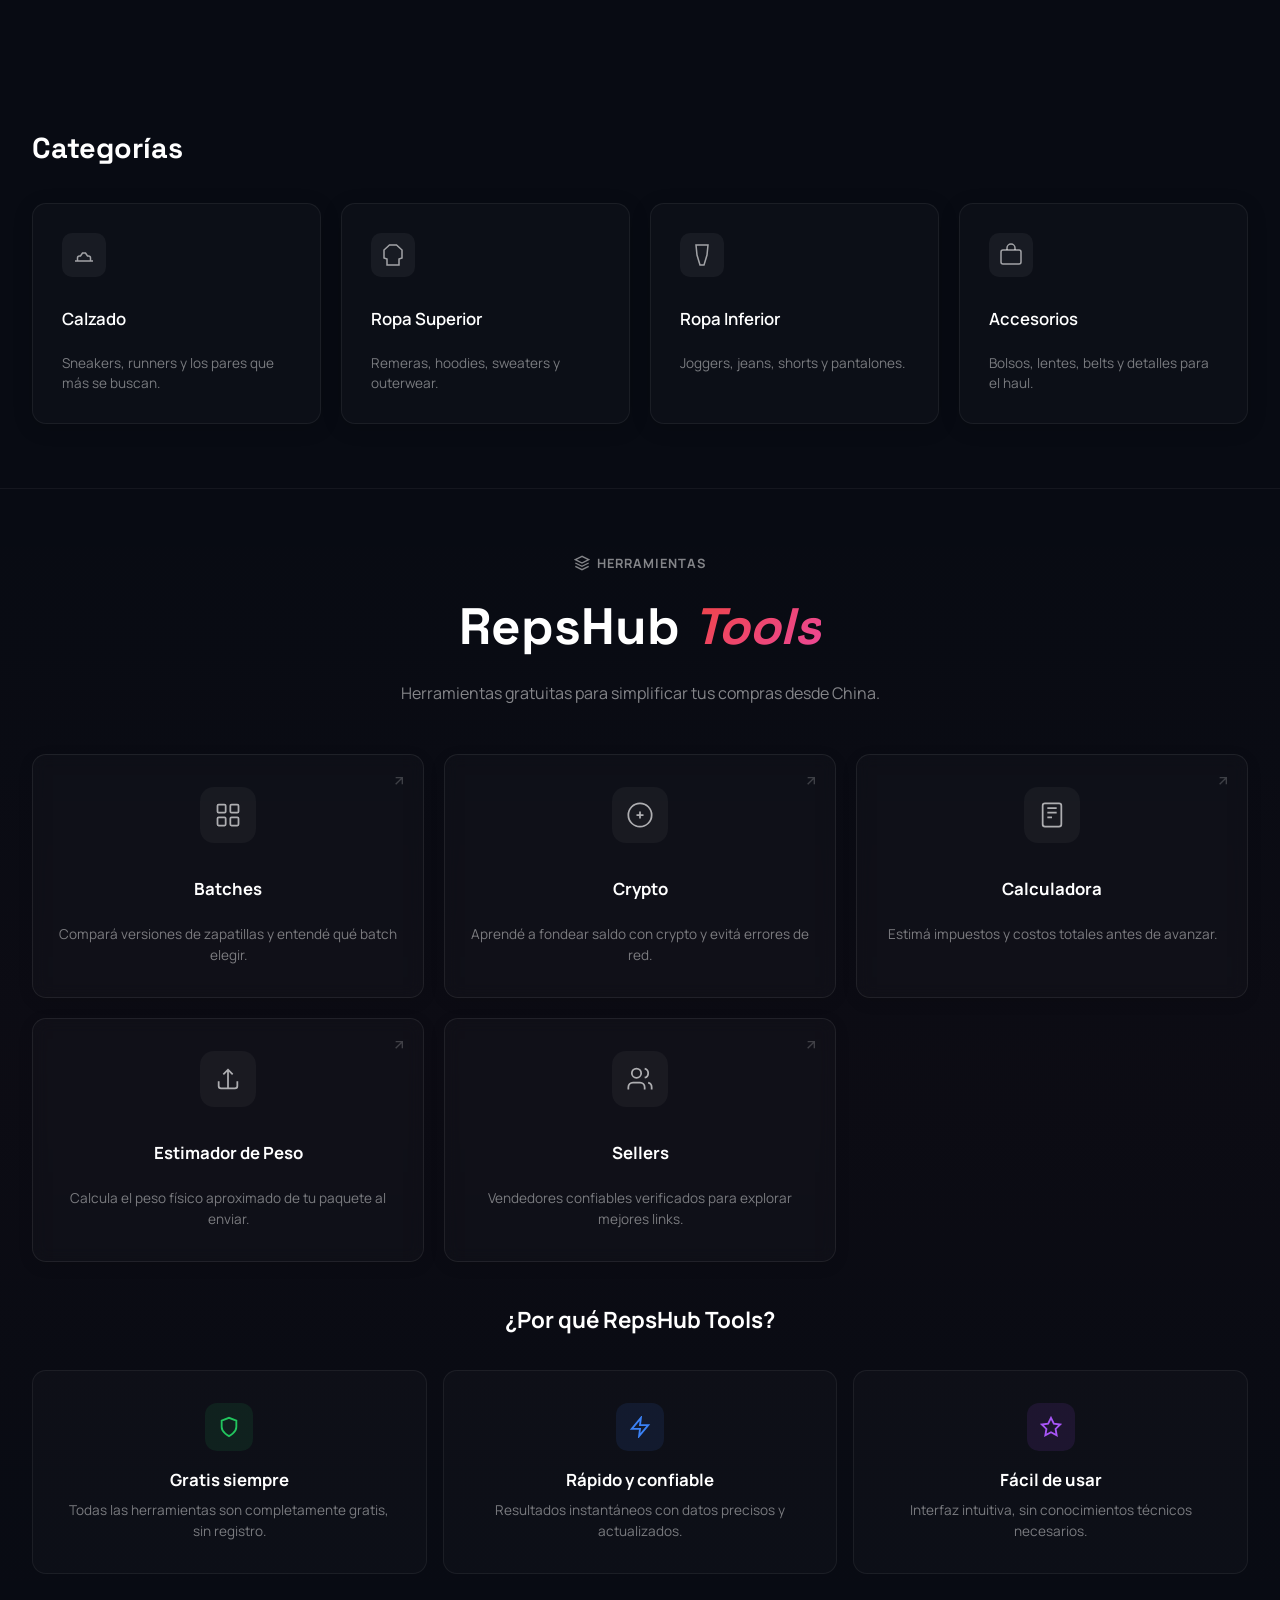
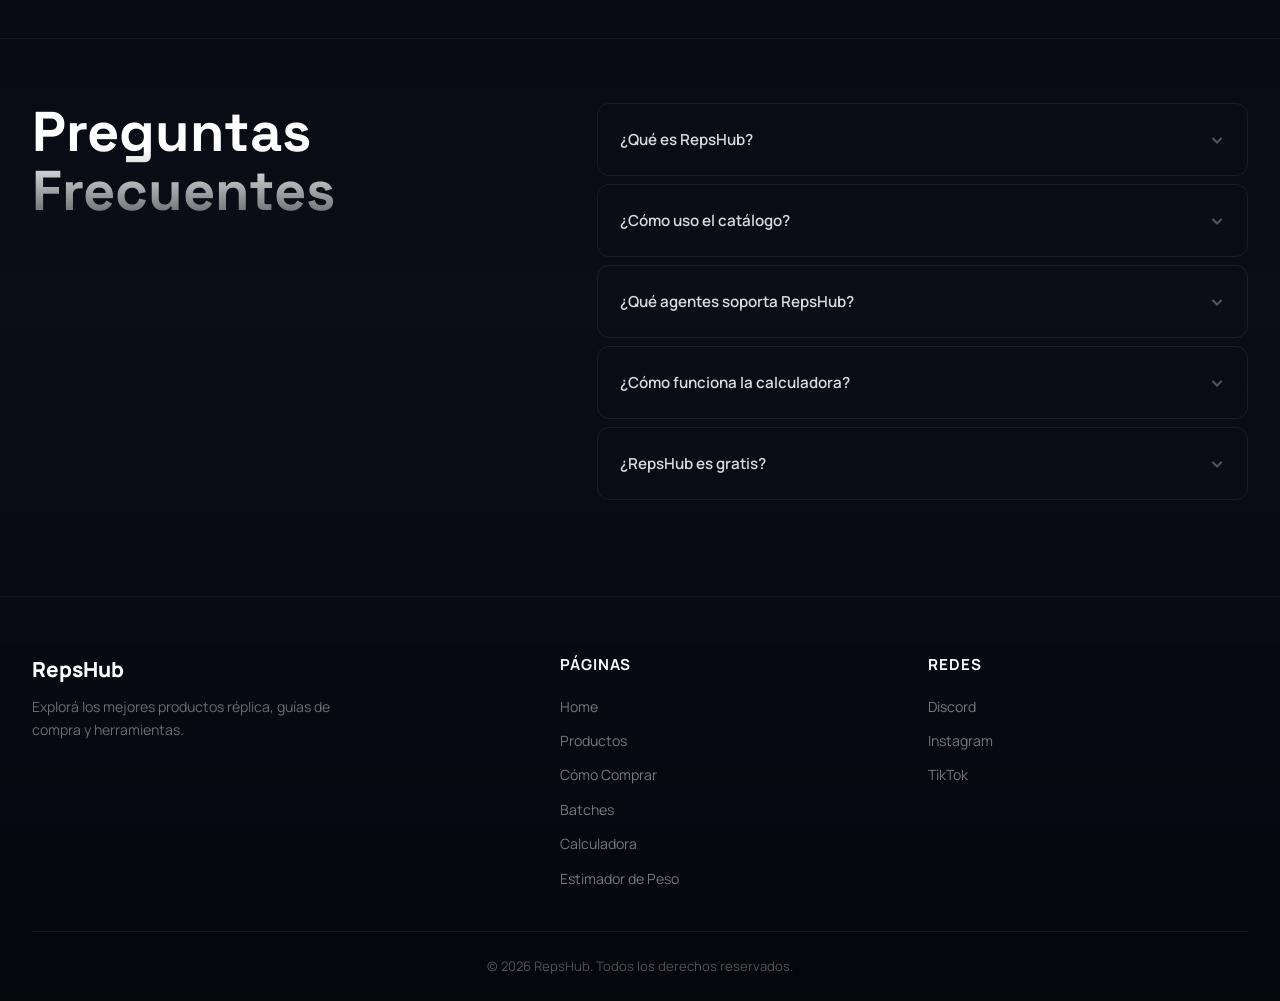
==== commit 894f7b8e: "sdadas" ====
--- a/index.html
+++ b/index.html
@@ -14,7 +14,7 @@
     <meta charset="UTF-8">
     <meta name="google-site-verification" content="3gY6H49qBjyQQ_dPReii5aDbsPjU2OV4VR_30p-vqHk" />
     <meta name="viewport" content="width=device-width, initial-scale=1.0, maximum-scale=5.0, user-scalable=yes, viewport-fit=cover">
-    <meta name="description" content="Spreadsheet con más de 1,500 productos replicas 1:1 desde China. Enlaces directos a Taobao, Weidian y 1688. Guías y agentes confiables.">
+    <meta name="description" content="RepsHub — La mejor Spreadsheet de productos 1:1 de China. Más de 1,500 replica fashion items con enlaces directos a 1688, Taobao y Weidian. Comparador de precios, guías de compra y agentes confiables.">
     <meta name="keywords" content="spreadsheet, spreadsheet china, spreadsheet productos, spreadsheet productos china, catalogo productos china, lista productos china, base datos productos china, excel productos china, hoja calculo productos china, repshub, reps hub, comprar en china, como comprar en china, replicas, productos replicas china, productos 1:1, taobao, weidian, 1688, agentes compra china, comprar replicas china, repshub argentina, repshub latam, productos china, replicas calidad, comprar desde china, importar china, hubbuy, reps, productos chinos, compras china, guia comprar china, repshub guia">
     <meta name="author" content="RepsHub">
     <meta name="robots" content="index, follow, max-image-preview:large, max-snippet:-1, max-video-preview:-1">
@@ -32,28 +32,28 @@
     <link rel="apple-touch-icon" href="images/favicon.png">
     <!-- Preload favicon for faster display -->
     <link rel="preload" href="images/favicon.png" as="image">
-    <link rel="canonical" href="https://repshub.vercel.app/">
-    <link rel="alternate" hreflang="es" href="https://repshub.vercel.app/">
-    <link rel="alternate" hreflang="es-AR" href="https://repshub.vercel.app/">
-    <link rel="alternate" hreflang="x-default" href="https://repshub.vercel.app/">
+    <link rel="canonical" href="https://www.reps-hub.com/">
+    <link rel="alternate" hreflang="es" href="https://www.reps-hub.com/">
+    <link rel="alternate" hreflang="es-AR" href="https://www.reps-hub.com/">
+    <link rel="alternate" hreflang="x-default" href="https://www.reps-hub.com/">
     
     <meta property="og:type" content="website">
-    <meta property="og:url" content="https://repshub.vercel.app/">
-    <meta property="og:title" content="RepsHub - Spreadsheet Productos China | Replicas 1:1">
-    <meta property="og:description" content="Spreadsheet con más de 1,500 productos replicas 1:1 desde China. Enlaces directos a Taobao, Weidian y 1688.">
+    <meta property="og:url" content="https://www.reps-hub.com/">
+    <meta property="og:title" content="RepsHub — La mejor Spreadsheet de productos 1:1 de China">
+    <meta property="og:description" content="Más de 1,500 replica fashion items con enlaces directos a 1688, Taobao y Weidian. Comparador de precios y guías de compra.">
     <meta property="og:locale" content="es_AR">
     <meta property="og:site_name" content="RepsHub">
-    <meta property="og:image" content="https://repshub.vercel.app/images/og-image.png">
+    <meta property="og:image" content="https://www.reps-hub.com/images/og-image.png">
     <meta property="og:image:width" content="1200">
     <meta property="og:image:height" content="630">
-    <meta property="og:image:alt" content="RepsHub - Spreadsheet Productos China | Replicas 1:1">
+    <meta property="og:image:alt" content="RepsHub — La mejor Spreadsheet de productos 1:1 de China">
     <meta property="twitter:card" content="summary_large_image">
-    <meta property="twitter:url" content="https://repshub.vercel.app/">
-    <meta property="twitter:title" content="RepsHub - Spreadsheet Productos China">
-    <meta property="twitter:description" content="Spreadsheet con más de 1,500 productos replicas 1:1 desde China. Enlaces directos a Taobao, Weidian y 1688.">
-    <meta property="twitter:image" content="https://repshub.vercel.app/images/og-image.png">
+    <meta property="twitter:url" content="https://www.reps-hub.com/">
+    <meta property="twitter:title" content="RepsHub — La mejor Spreadsheet de productos 1:1 de China">
+    <meta property="twitter:description" content="Más de 1,500 replica fashion items con enlaces directos a 1688, Taobao y Weidian. Comparador de precios y guías de compra.">
+    <meta property="twitter:image" content="https://www.reps-hub.com/images/og-image.png">
     
-    <title>RepsHub - Spreadsheet Productos China | Replicas 1:1</title>
+    <title>RepsHub — La mejor Spreadsheet de productos 1:1 de China</title>
     
     <link rel="preconnect" href="https://fonts.googleapis.com">
     <link rel="preconnect" href="https://fonts.gstatic.com" crossorigin>
@@ -565,14 +565,14 @@
       "@context": "https://schema.org",
       "@type": "WebSite",
       "name": "RepsHub",
-      "url": "https://repshub.vercel.app/",
-      "description": "RepsHub - Spreadsheet completo con más de 1,500 productos replicas 1:1 desde China. Catálogo spreadsheet de productos china con enlaces directos a Taobao, Weidian y 1688. Guías paso a paso y agentes de compra confiables.",
+      "url": "https://www.reps-hub.com/",
+      "description": "RepsHub — La mejor Spreadsheet de productos 1:1 de China. Más de 1,500 replica fashion items con enlaces directos a 1688, Taobao y Weidian.",
       "alternateName": ["Reps Hub", "Spreadsheet Productos China", "Spreadsheet China", "Spreadsheet Productos"],
-      "slogan": "Tu guía completa para comprar replicas desde China - Spreadsheet Productos China",
-      "keywords": "spreadsheet, spreadsheet china, spreadsheet productos, spreadsheet productos china",
+      "slogan": "La mejor Spreadsheet de replica fashion desde China",
+      "keywords": "spreadsheet, replica fashion, 1688, Taobao, Weidian, productos china",
       "potentialAction": {
         "@type": "SearchAction",
-        "target": "https://repshub.vercel.app/productos.html?search={search_term_string}",
+        "target": "https://www.reps-hub.com/productos.html?search={search_term_string}",
         "query-input": "required name=search_term_string"
       },
       "mainEntity": {
@@ -584,7 +584,7 @@
       "publisher": {
         "@type": "Organization",
         "name": "RepsHub",
-        "url": "https://repshub1.vercel.app/"
+        "url": "https://www.reps-hub.com/"
       }
     }
     </script>
@@ -593,29 +593,21 @@
       "@context": "https://schema.org",
       "@type": "Organization",
       "name": "RepsHub",
-      "url": "https://repshub.vercel.app/",
-      "logo": "https://repshub.vercel.app/hubbuy-logo.png",
-      "description": "RepsHub - Plataforma líder para comprar productos replicas 1:1 desde China. Catálogo completo, guías paso a paso y agentes de compra confiables.",
+      "url": "https://www.reps-hub.com/",
+      "logo": "https://www.reps-hub.com/images/favicon.png",
+      "description": "RepsHub — Plataforma líder con la mejor spreadsheet de replica fashion desde China. Catálogo completo, guías paso a paso y agentes de compra confiables.",
       "alternateName": "Reps Hub",
       "foundingDate": "2024",
       "areaServed": {
         "@type": "Place",
         "name": "Argentina"
       },
-      "knowsAbout": ["Productos replicas", "Comprar en China", "Taobao", "Weidian", "1688", "Agentes de compra", "Importación desde China"],
+      "knowsAbout": ["Replica fashion", "Comprar en China", "Taobao", "Weidian", "1688", "Agentes de compra", "Spreadsheet productos China"],
       "sameAs": [
         "https://discord.gg/repshub",
-        "https://www.facebook.com/repshub",
-        "https://twitter.com/repshub",
         "https://www.instagram.com/gonzacuevas_",
-        "https://www.youtube.com/@repshub",
-        "https://www.linkedin.com/company/repshub"
+        "https://www.tiktok.com/@rxpsog"
       ],
-      "address": {
-        "@type": "PostalAddress",
-        "addressCountry": "AR",
-        "addressLocality": "Argentina"
-      },
       "contactPoint": {
         "@type": "ContactPoint",
         "contactType": "customer service",
@@ -623,53 +615,7 @@
       }
     }
     </script>
-    <!-- Local Business Schema -->
-    <script type="application/ld+json">
-    {
-      "@context": "https://schema.org",
-      "@type": "LocalBusiness",
-      "name": "RepsHub",
-      "image": "https://repshub.vercel.app/hubbuy-logo.png",
-      "@id": "https://repshub.vercel.app/",
-      "url": "https://repshub.vercel.app/",
-      "telephone": "+54-XXX-XXXX-XXXX",
-      "address": {
-        "@type": "PostalAddress",
-        "streetAddress": "",
-        "addressLocality": "Buenos Aires",
-        "addressRegion": "CABA",
-        "postalCode": "",
-        "addressCountry": "AR"
-      },
-      "geo": {
-        "@type": "GeoCoordinates",
-        "latitude": -34.603722,
-        "longitude": -58.381592
-      },
-      "openingHoursSpecification": {
-        "@type": "OpeningHoursSpecification",
-        "dayOfWeek": [
-          "Monday",
-          "Tuesday",
-          "Wednesday",
-          "Thursday",
-          "Friday",
-          "Saturday",
-          "Sunday"
-        ],
-        "opens": "00:00",
-        "closes": "23:59"
-      },
-      "sameAs": [
-        "https://discord.gg/repshub",
-        "https://www.facebook.com/repshub",
-        "https://twitter.com/repshub",
-        "https://www.instagram.com/gonzacuevas_",
-        "https://www.youtube.com/@repshub",
-        "https://www.linkedin.com/company/repshub"
-      ]
-    }
-    </script>
+    <!-- LocalBusiness schema removed — RepsHub is not a physical business. Organization schema above is sufficient. -->
     <script type="application/ld+json">
     {
       "@context": "https://schema.org",
@@ -760,7 +706,7 @@
             <div class="rs-hero-bg"><div class="rs-hero-mesh"></div><div class="rs-hero-dots"></div></div>
             <div class="container rs-hero-inner">
                 <div class="rs-hero-announcement"><svg width="14" height="14" viewBox="0 0 24 24" fill="none" stroke="currentColor" stroke-width="2"><path d="M7 17l9.2-9.2M17 17V7H7"/></svg><span>+1,500 productos en el catálogo</span></div>
-                <h1 class="rs-hero-title">reps<span class="rs-hero-title-accent">hub.</span></h1>
+                <h1 class="rs-hero-title">RepsHub <span class="rs-hero-title-accent">— Spreadsheet</span></h1>
                 <p class="rs-hero-desc">Explorá nuestro spreadsheet con los mejores finds de agentes como KakoBuy, Hubbuy y más. Info detallada, fotos QC, tracking de envíos y links directos.</p>
                 <div class="rs-hero-actions">
                     <a href="productos.html" class="rs-btn-magic">
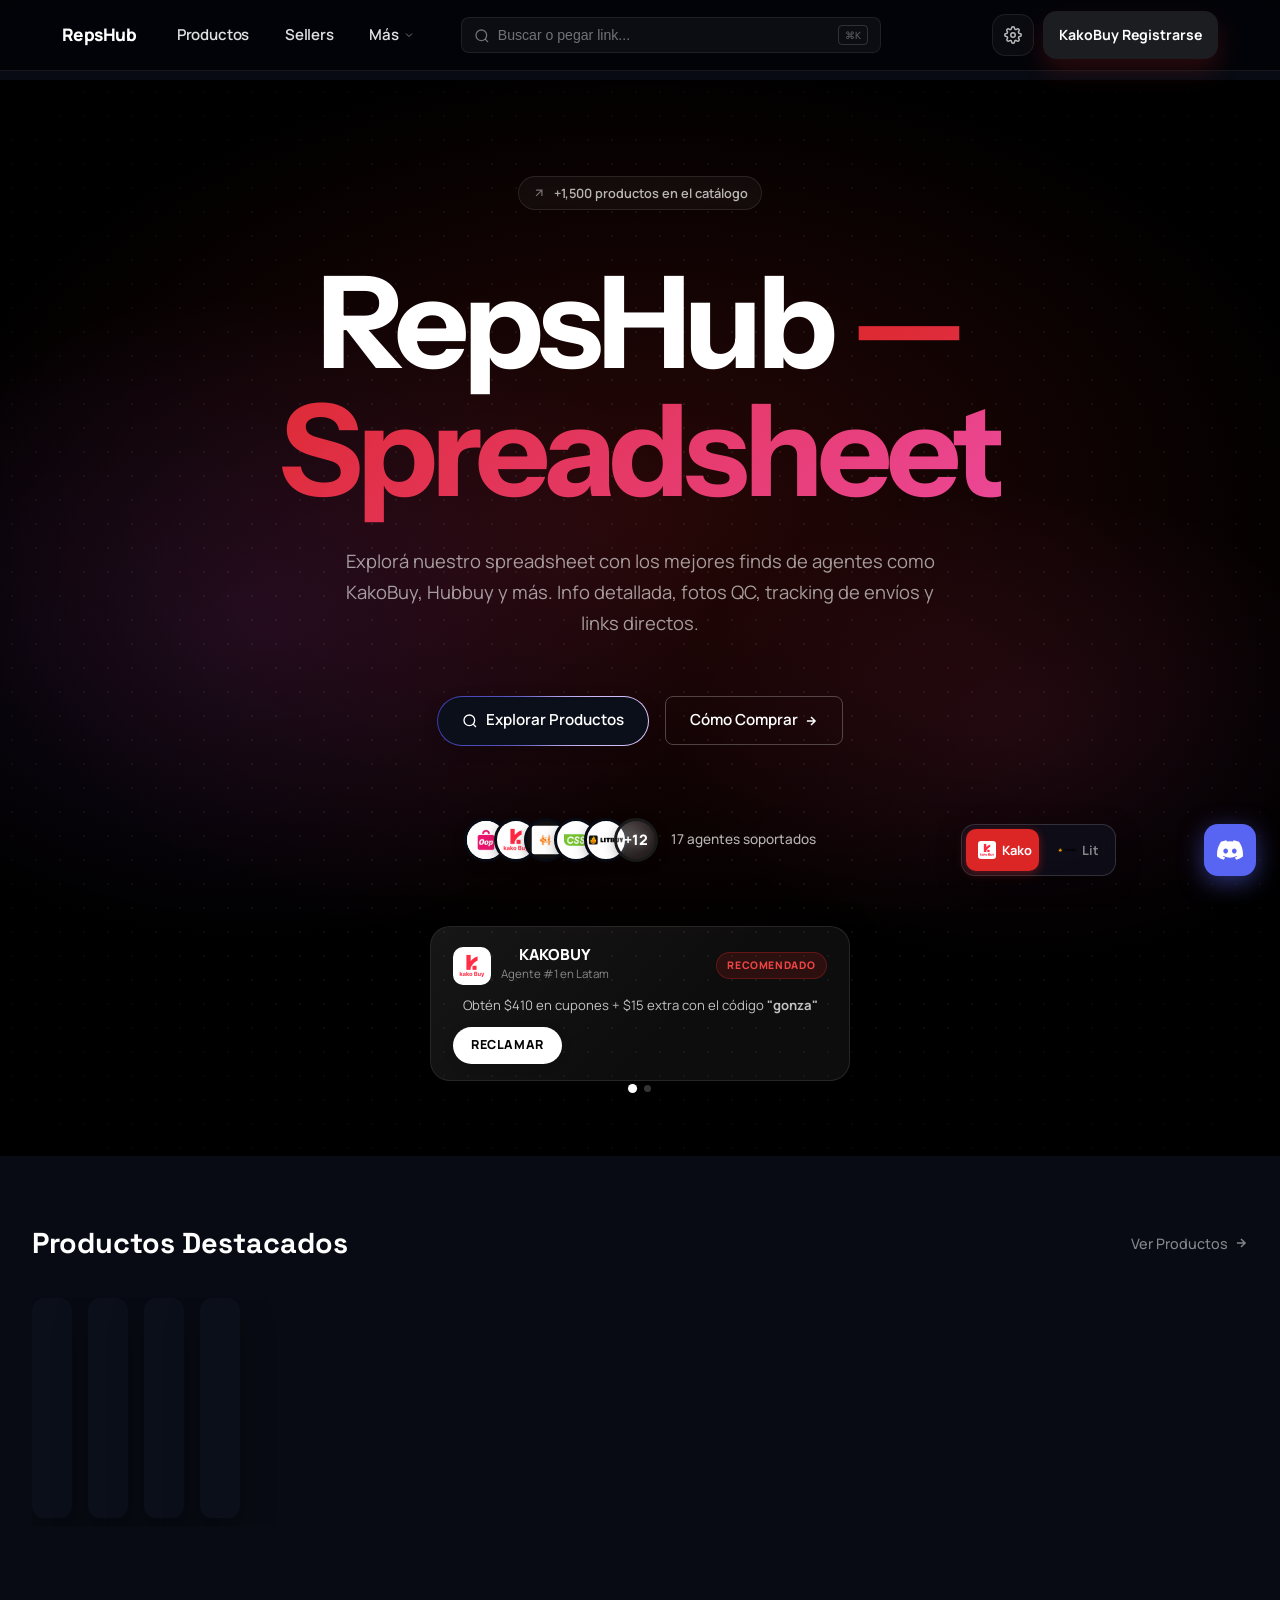
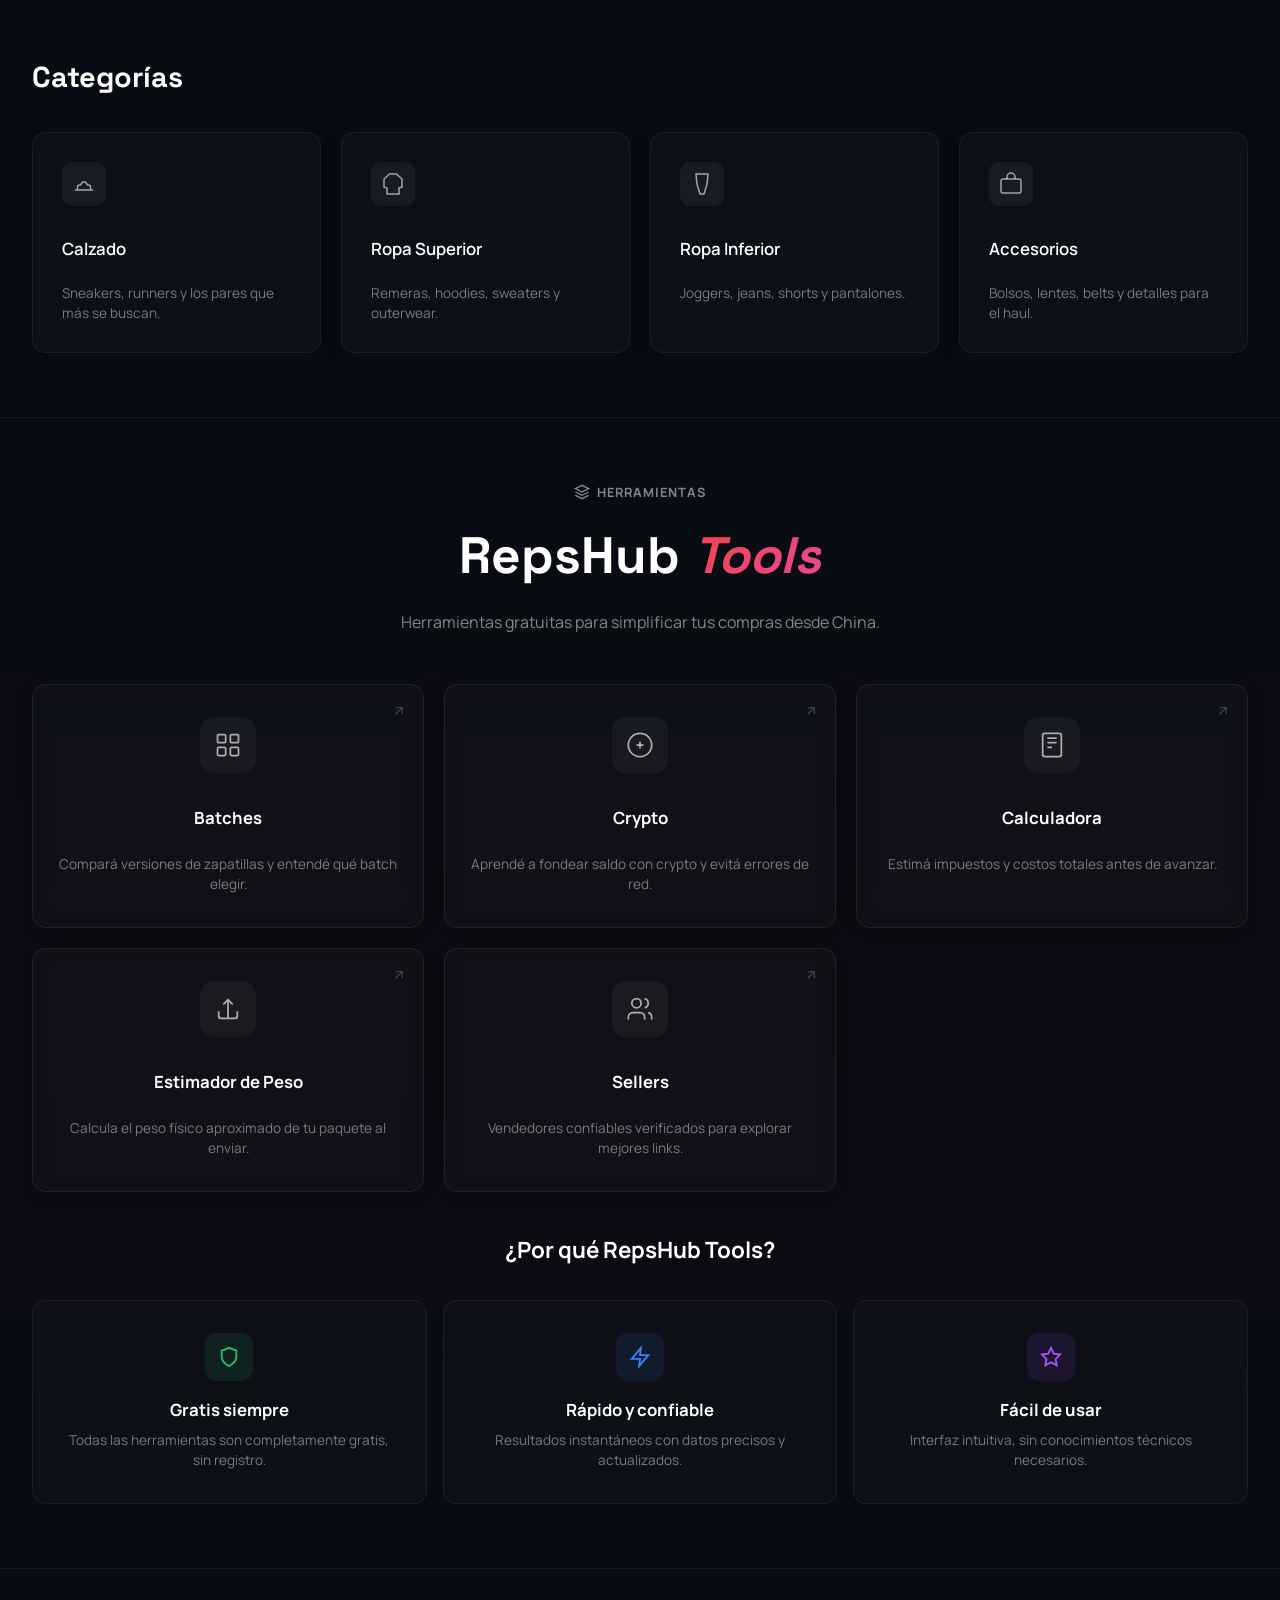
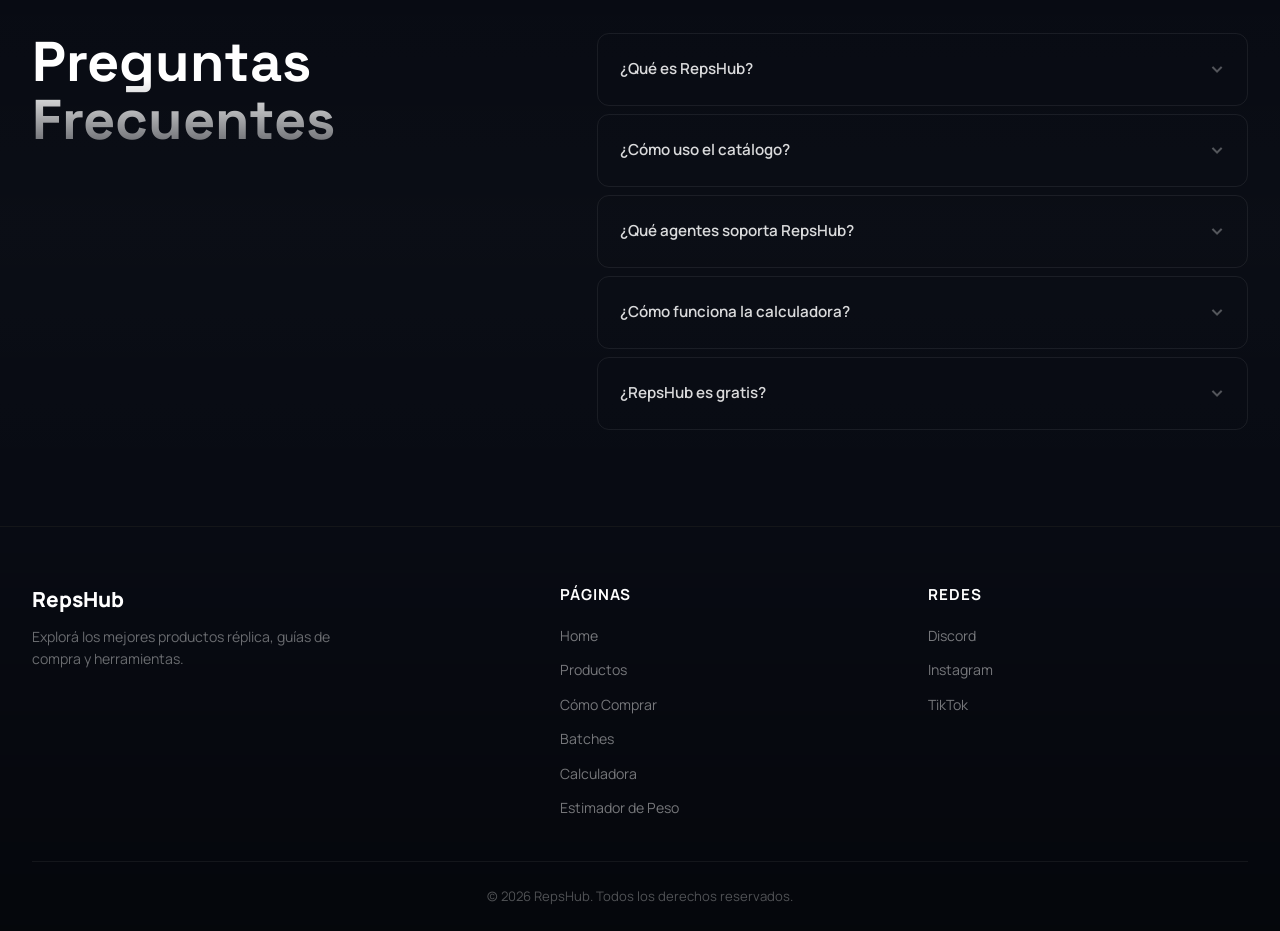
==== commit 5d4be040: "litbuy add" ====
--- a/index.html
+++ b/index.html
@@ -211,8 +211,24 @@
       padding: 0.4rem 0.8rem !important;
     }
 
+    /* ===== FLOATING ACTIONS WRAPPER ===== */
+    .rs-floating-actions { position: fixed; bottom: 1.5rem; right: 1.5rem; z-index: 9999; display: flex; flex-direction: row; align-items: flex-end; gap: 0.75rem; pointer-events: none; }
+    .rs-floating-actions > * { pointer-events: auto; }
+
+    /* ===== AGENT QUICK SWITCH ===== */
+    .agent-quick-switch-container { display: flex; flex-direction: column; align-items: center; gap: 0.5rem; }
+    .switch-tooltip { background: rgba(10,10,20,0.92); color: #fff; font-size: 0.78rem; font-weight: 600; padding: 0.35rem 0.75rem; border-radius: 8px; white-space: nowrap; pointer-events: none; opacity: 0; transform: translateY(6px); transition: opacity 0.2s ease, transform 0.2s ease; backdrop-filter: blur(8px); border: 1px solid rgba(255,255,255,0.1); box-shadow: 0 4px 16px rgba(0,0,0,0.3); }
+    .agent-quick-switch-container:hover .switch-tooltip { opacity: 1; transform: translateY(0); }
+    .agent-quick-switch { display: flex; align-items: center; background: rgba(15, 15, 27, 0.85); backdrop-filter: blur(12px); -webkit-backdrop-filter: blur(12px); border: 1px solid rgba(255, 255, 255, 0.15); border-radius: 14px; height: 52px; padding: 4px; position: relative; box-shadow: 0 6px 24px rgba(0,0,0,0.4); user-select: none; gap: 2px; }
+    .switch-option { display: flex; align-items: center; justify-content: center; gap: 6px; padding: 0 12px; height: 100%; border-radius: 10px; border: none; background: transparent; color: rgba(255, 255, 255, 0.5); font-size: 0.8rem; font-weight: 700; cursor: pointer; z-index: 2; transition: color 0.3s ease; white-space: nowrap; }
+    .switch-option.active { color: #ffffff; }
+    .switch-option img { width: 18px; height: 18px; object-fit: contain; border-radius: 3px; }
+    .switch-slider { position: absolute; top: 4px; bottom: 4px; left: 4px; width: calc(50% - 4px); background: #dc2626; border-radius: 10px; z-index: 1; opacity: 0; pointer-events: none; transition: transform 0.3s cubic-bezier(0.25, 1, 0.5, 1), opacity 0.3s ease; box-shadow: 0 2px 10px rgba(220, 38, 38, 0.45); }
+    .agent-quick-switch[data-active="KakoBuy"] .switch-slider { opacity: 1; transform: translateX(0); }
+    .agent-quick-switch[data-active="LitBuy"] .switch-slider { opacity: 1; transform: translateX(100%); }
+
     /* ===== DISCORD FLOATING BUTTON ===== */
-    .discord-float { position: fixed; bottom: 1.5rem; right: 1.5rem; z-index: 9999; display: flex; flex-direction: column; align-items: flex-end; gap: 0.5rem; }
+    .discord-float { display: flex; flex-direction: column; align-items: flex-end; gap: 0.5rem; }
     .discord-float-tooltip { background: rgba(10,10,20,0.92); color: #fff; font-size: 0.78rem; font-weight: 600; padding: 0.35rem 0.75rem; border-radius: 8px; white-space: nowrap; pointer-events: none; opacity: 0; transform: translateY(6px); transition: opacity 0.2s ease, transform 0.2s ease; backdrop-filter: blur(8px); border: 1px solid rgba(255,255,255,0.1); box-shadow: 0 4px 16px rgba(0,0,0,0.3); }
     .discord-float:hover .discord-float-tooltip { opacity: 1; transform: translateY(0); }
     .discord-float-btn { width: 52px; height: 52px; border-radius: 14px; background: #5865F2; display: flex; align-items: center; justify-content: center; box-shadow: 0 6px 24px rgba(88,101,242,0.5), 0 2px 8px rgba(0,0,0,0.3); transition: transform 0.2s ease, box-shadow 0.2s ease, background 0.2s ease; cursor: pointer; text-decoration: none; border: none; outline: none; }
@@ -238,7 +254,14 @@
     .rs-promo-dots { display: flex; justify-content: center; gap: 0.45rem; padding-top: 0.25rem; }
     .rs-promo-dot { width: 7px; height: 7px; border-radius: 50%; background: rgba(255,255,255,0.25); cursor: pointer; transition: background 0.2s ease, transform 0.2s ease; border: none; outline: none; padding: 0; }
     .rs-promo-dot.active { background: #fff; transform: scale(1.3); }
-    @media (max-width: 640px) { .rs-promo-carousel { max-width: 100%; } .discord-float { bottom: 1rem; right: 1rem; } .discord-float-btn { width: 46px; height: 46px; border-radius: 12px; } }
+    @media (max-width: 640px) {
+        .rs-promo-carousel { max-width: 100%; }
+        .rs-floating-actions { bottom: 1rem; right: 1rem; gap: 0.5rem; }
+        .discord-float-btn { width: 46px; height: 46px; border-radius: 12px; }
+        .agent-quick-switch { height: 46px; border-radius: 12px; }
+        .switch-option { font-size: 0.72rem; padding: 0 8px; }
+        .switch-option img { width: 15px; height: 15px; }
+    }
     :root {
       --primary-color: #dc2626;
       --primary-light: #ef4444;
@@ -726,11 +749,12 @@
                         <div class="rs-agent-avatar" title="KakoBuy"><img src="images/kakobuylogo.png" alt="KakoBuy" style="object-fit: contain; transform: scale(0.85);"></div>
                         <div class="rs-agent-avatar" style="background:#111;" title="Hubbuy"><img src="images/hubbuy-logo.png" alt="Hubbuy" style="object-fit: contain; transform: scale(0.75);"></div>
                         <div class="rs-agent-avatar" title="CssBuy"><img src="images/cssbuy%20logo.png" alt="CssBuy" style="object-fit: contain; transform: scale(0.8);"></div>
+                        <div class="rs-agent-avatar" title="LitBuy"><img src="images/litbuy%20logo.png" alt="LitBuy" style="object-fit: contain; transform: scale(0.9);"></div>
                         <div class="rs-agent-avatar rs-agent-more" style="background:#450a0a;" title="Ver más agentes">
                             <span class="rs-agent-more-text">+12</span>
                         </div>
                     </div>
-                    <span class="rs-agent-stack-text">16 agentes soportados</span>
+                    <span class="rs-agent-stack-text">17 agentes soportados</span>
                 </div>
 
                 <!-- Agent Promo Carousel -->
@@ -827,7 +851,7 @@
                 <div class="rs-faq-right">
                     <details class="rs-faq-item"><summary>¿Qué es RepsHub?</summary><div class="rs-faq-answer"><p>RepsHub organiza un catálogo curado con más de 1,500 productos réplicas 1:1 desde China con enlaces directos a Taobao, Weidian y 1688.</p></div></details>
                     <details class="rs-faq-item"><summary>¿Cómo uso el catálogo?</summary><div class="rs-faq-answer"><p>Navegá por categorías, buscá por marca o producto, y hacé click en el enlace directo para comprarlo a través de un agente.</p></div></details>
-                    <details class="rs-faq-item"><summary>¿Qué agentes soporta RepsHub?</summary><div class="rs-faq-answer"><p>Soportamos 5 agentes: KakoBuy, Hubbuy, MuleBuy, CssBuy y OopBuy.</p></div></details>
+                    <details class="rs-faq-item"><summary>¿Qué agentes soporta RepsHub?</summary><div class="rs-faq-answer"><p>Soportamos 6 agentes: KakoBuy, Hubbuy, MuleBuy, CssBuy, OopBuy y LitBuy.</p></div></details>
                     <details class="rs-faq-item"><summary>¿Cómo funciona la calculadora?</summary><div class="rs-faq-answer"><p>La calculadora estima costos totales incluyendo envío, impuestos y tasas aduaneras para Argentina.</p></div></details>
                     <details class="rs-faq-item"><summary>¿RepsHub es gratis?</summary><div class="rs-faq-answer"><p>Sí, 100% gratuito. Catálogo, herramientas y guías sin costo ni registro.</p></div></details>
                 </div>
@@ -835,12 +859,31 @@
         </div></section>
     </main>
 
-    <!-- Discord Floating Button -->
-    <div class="discord-float">
-        <div class="discord-float-tooltip">Unirse al Discord</div>
-        <a href="https://discord.gg/repshub" target="_blank" rel="noopener noreferrer" class="discord-float-btn" aria-label="Unirse al Discord de RepsHub">
-            <svg viewBox="0 0 127.14 96.36" xmlns="http://www.w3.org/2000/svg"><path d="M107.7 8.07A105.15 105.15 0 0 0 81.47 0a72.06 72.06 0 0 0-3.36 6.83 97.68 97.68 0 0 0-29.11 0A72.37 72.37 0 0 0 45.64 0a105.89 105.89 0 0 0-26.25 8.09C2.79 32.65-1.71 56.6.54 80.21a105.73 105.73 0 0 0 32.17 16.15 77.7 77.7 0 0 0 6.89-11.11 68.42 68.42 0 0 1-10.85-5.18c.91-.66 1.8-1.34 2.66-2a75.57 75.57 0 0 0 64.32 0c.87.71 1.76 1.39 2.66 2a68.68 68.68 0 0 1-10.87 5.19 77 77 0 0 0 6.89 11.1 105.25 105.25 0 0 0 32.19-16.14c2.64-27.38-4.51-51.11-18.9-72.15ZM42.45 65.69C36.18 65.69 31 60 31 53s5-12.74 11.43-12.74S54 46 53.89 53s-5.05 12.69-11.44 12.69Zm42.24 0C78.41 65.69 73.25 60 73.25 53s5-12.74 11.44-12.74S96.23 46 96.12 53s-5.04 12.69-11.43 12.69Z"/></svg>
-        </a>
+    <!-- Floating Action Buttons -->
+    <div class="rs-floating-actions">
+        <!-- Quick Switch Toggle -->
+        <div class="agent-quick-switch-container">
+            <div class="switch-tooltip">Agente Rápido</div>
+            <div class="agent-quick-switch" data-active="">
+                <div class="switch-slider"></div>
+                <button class="switch-option" data-agent="KakoBuy" aria-label="Seleccionar KakoBuy">
+                    <img src="images/kakobuylogo.png" alt="KakoBuy">
+                    <span>Kako</span>
+                </button>
+                <button class="switch-option" data-agent="LitBuy" aria-label="Seleccionar LitBuy">
+                    <img src="images/litbuy%20logo.png" alt="LitBuy">
+                    <span>Lit</span>
+                </button>
+            </div>
+        </div>
+
+        <!-- Discord Button -->
+        <div class="discord-float">
+            <div class="discord-float-tooltip">Unirse al Discord</div>
+            <a href="https://discord.gg/repshub" target="_blank" rel="noopener noreferrer" class="discord-float-btn" aria-label="Unirse al Discord de RepsHub">
+                <svg viewBox="0 0 127.14 96.36"><path d="M107.7 8.07A105.15 105.15 0 0 0 81.47 0a72.06 72.06 0 0 0-3.36 6.83 97.68 97.68 0 0 0-29.11 0A72.37 72.37 0 0 0 45.64 0a105.89 105.89 0 0 0-26.25 8.09C2.79 32.65-1.71 56.6.54 80.21a105.73 105.73 0 0 0 32.17 16.15 77.7 77.7 0 0 0 6.89-11.11 68.42 68.42 0 0 1-10.85-5.18c.91-.66 1.8-1.34 2.66-2a75.57 75.57 0 0 0 64.32 0c.87.71 1.76 1.39 2.66 2a68.68 68.68 0 0 1-10.87 5.19 77 77 0 0 0 6.89 11.1 105.25 105.25 0 0 0 32.19-16.14c2.64-27.38-4.51-51.11-18.9-72.15ZM42.45 65.69C36.18 65.69 31 60 31 53s5-12.74 11.43-12.74S54 46 53.89 53s-5.05 12.69-11.44 12.69Zm42.24 0C78.41 65.69 73.25 60 73.25 53s5-12.74 11.44-12.74S96.23 46 96.12 53s-5.04 12.69-11.43 12.69Z"/></svg>
+            </a>
+        </div>
     </div>
 
     <div class="config-panel" id="configPanel">
@@ -885,6 +928,7 @@
                 <button class="pref-option" data-agent="MuleBuy"><span><span class="pref-agent-icon" style="background:#16a34a;color:#fff;display:inline-flex;align-items:center;justify-content:center;font-size:9px;font-weight:700;">M</span> MuleBuy</span><svg class="pref-check" width="16" height="16" viewBox="0 0 24 24" fill="none" stroke="currentColor" stroke-width="3"><polyline points="20 6 9 17 4 12"/></svg></button>
                 <button class="pref-option" data-agent="CssBuy"><span><img src="images/cssbuy%20logo.png" class="pref-agent-icon"> CssBuy</span><svg class="pref-check" width="16" height="16" viewBox="0 0 24 24" fill="none" stroke="currentColor" stroke-width="3"><polyline points="20 6 9 17 4 12"/></svg></button>
                 <button class="pref-option" data-agent="OOPBuy"><span><img src="images/oopbuylogo.png" class="pref-agent-icon"> OopBuy</span><svg class="pref-check" width="16" height="16" viewBox="0 0 24 24" fill="none" stroke="currentColor" stroke-width="3"><polyline points="20 6 9 17 4 12"/></svg></button>
+                <button class="pref-option" data-agent="LitBuy"><span><img src="images/litbuy%20logo.png" class="pref-agent-icon"> LitBuy</span><svg class="pref-check" width="16" height="16" viewBox="0 0 24 24" fill="none" stroke="currentColor" stroke-width="3"><polyline points="20 6 9 17 4 12"/></svg></button>
             </div>
             <!-- Currency sub-panel -->
             <div class="pref-sub" id="prefCurrency">
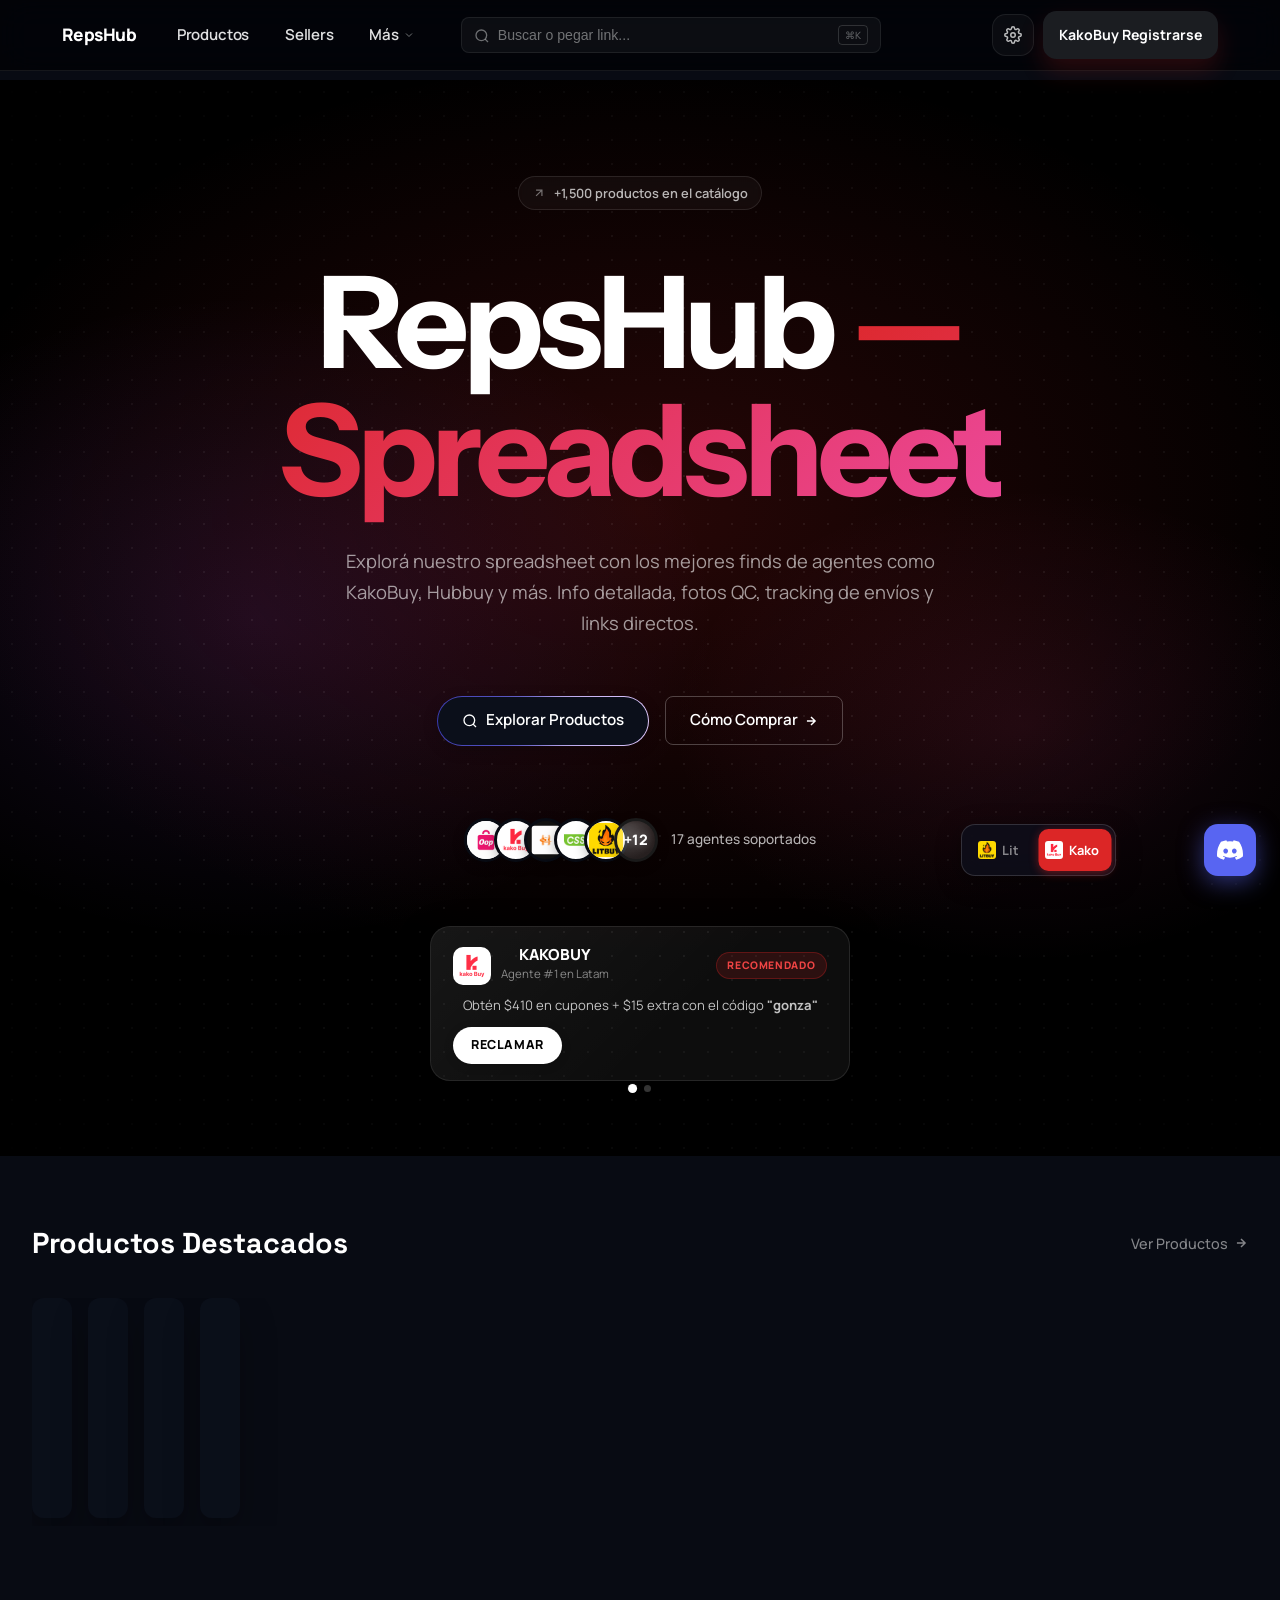
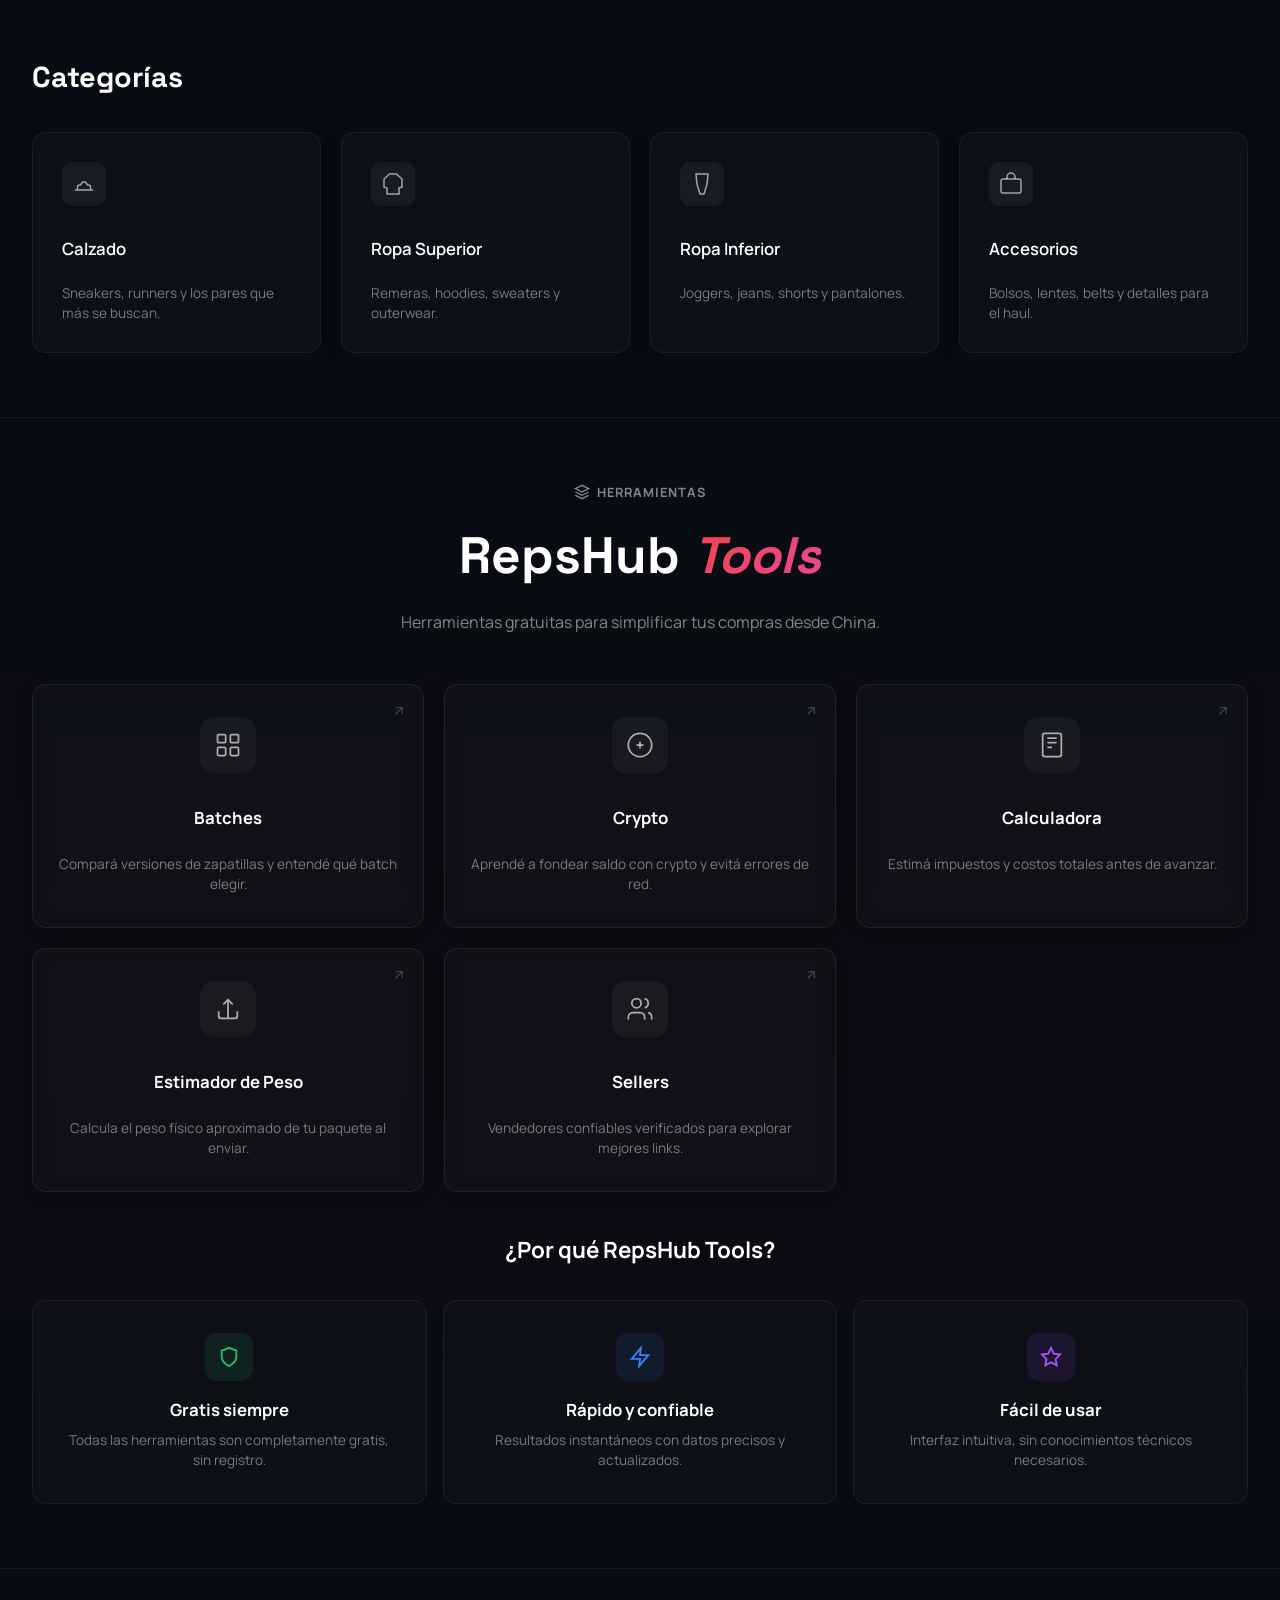
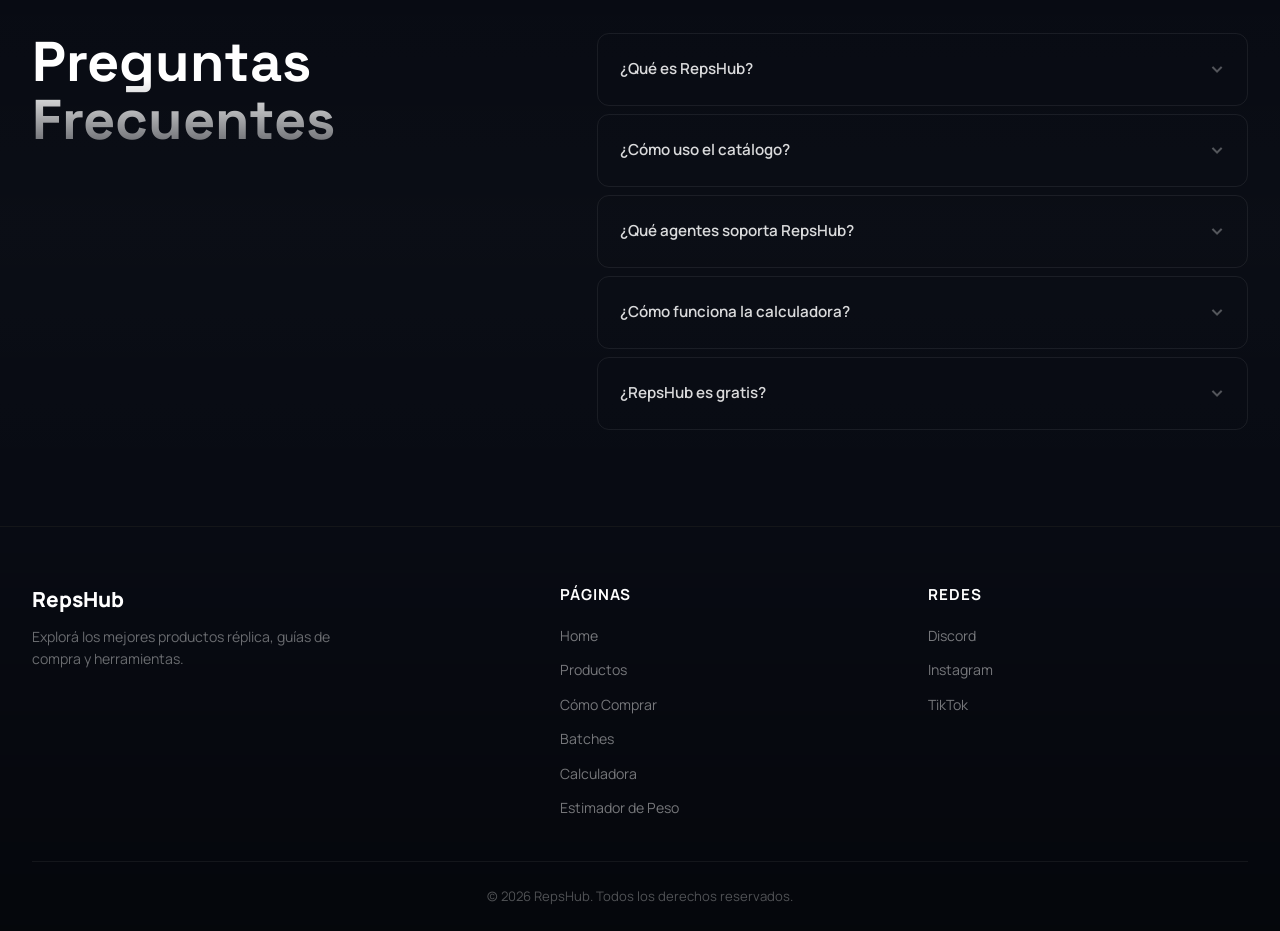
==== commit bc2152f4: "litbuy new" ====
--- a/index.html
+++ b/index.html
@@ -224,8 +224,8 @@
     .switch-option.active { color: #ffffff; }
     .switch-option img { width: 18px; height: 18px; object-fit: contain; border-radius: 3px; }
     .switch-slider { position: absolute; top: 4px; bottom: 4px; left: 4px; width: calc(50% - 4px); background: #dc2626; border-radius: 10px; z-index: 1; opacity: 0; pointer-events: none; transition: transform 0.3s cubic-bezier(0.25, 1, 0.5, 1), opacity 0.3s ease; box-shadow: 0 2px 10px rgba(220, 38, 38, 0.45); }
-    .agent-quick-switch[data-active="KakoBuy"] .switch-slider { opacity: 1; transform: translateX(0); }
-    .agent-quick-switch[data-active="LitBuy"] .switch-slider { opacity: 1; transform: translateX(100%); }
+    .agent-quick-switch[data-active="LitBuy"] .switch-slider { opacity: 1; transform: translateX(0); }
+    .agent-quick-switch[data-active="KakoBuy"] .switch-slider { opacity: 1; transform: translateX(100%); }
 
     /* ===== DISCORD FLOATING BUTTON ===== */
     .discord-float { display: flex; flex-direction: column; align-items: flex-end; gap: 0.5rem; }
@@ -749,7 +749,7 @@
                         <div class="rs-agent-avatar" title="KakoBuy"><img src="images/kakobuylogo.png" alt="KakoBuy" style="object-fit: contain; transform: scale(0.85);"></div>
                         <div class="rs-agent-avatar" style="background:#111;" title="Hubbuy"><img src="images/hubbuy-logo.png" alt="Hubbuy" style="object-fit: contain; transform: scale(0.75);"></div>
                         <div class="rs-agent-avatar" title="CssBuy"><img src="images/cssbuy%20logo.png" alt="CssBuy" style="object-fit: contain; transform: scale(0.8);"></div>
-                        <div class="rs-agent-avatar" title="LitBuy"><img src="images/litbuy%20logo.png" alt="LitBuy" style="object-fit: contain; transform: scale(0.9);"></div>
+                        <div class="rs-agent-avatar" title="LitBuy"><img src="images/Litbuy_logo.png" alt="LitBuy" style="object-fit: contain; transform: scale(0.9);"></div>
                         <div class="rs-agent-avatar rs-agent-more" style="background:#450a0a;" title="Ver más agentes">
                             <span class="rs-agent-more-text">+12</span>
                         </div>
@@ -866,13 +866,13 @@
             <div class="switch-tooltip">Agente Rápido</div>
             <div class="agent-quick-switch" data-active="">
                 <div class="switch-slider"></div>
+                <button class="switch-option" data-agent="LitBuy" aria-label="Seleccionar LitBuy">
+                    <img src="images/Litbuy_logo.png" alt="LitBuy">
+                    <span>Lit</span>
+                </button>
                 <button class="switch-option" data-agent="KakoBuy" aria-label="Seleccionar KakoBuy">
                     <img src="images/kakobuylogo.png" alt="KakoBuy">
                     <span>Kako</span>
-                </button>
-                <button class="switch-option" data-agent="LitBuy" aria-label="Seleccionar LitBuy">
-                    <img src="images/litbuy%20logo.png" alt="LitBuy">
-                    <span>Lit</span>
                 </button>
             </div>
         </div>
@@ -923,12 +923,12 @@
             <!-- Agent sub-panel -->
             <div class="pref-sub" id="prefAgent">
                 <button class="pref-back" data-pref-back><svg width="16" height="16" viewBox="0 0 24 24" fill="none" stroke="currentColor" stroke-width="2"><polyline points="15 18 9 12 15 6"/></svg> Agent</button>
+                <button class="pref-option" data-agent="LitBuy"><span><img src="images/Litbuy_logo.png" class="pref-agent-icon"> LitBuy</span><svg class="pref-check" width="16" height="16" viewBox="0 0 24 24" fill="none" stroke="currentColor" stroke-width="3"><polyline points="20 6 9 17 4 12"/></svg></button>
+                <button class="pref-option active" data-agent="KakoBuy"><span><img src="images/kakobuylogo.png" class="pref-agent-icon"> KakoBuy</span><svg class="pref-check" width="16" height="16" viewBox="0 0 24 24" fill="none" stroke="currentColor" stroke-width="3"><polyline points="20 6 9 17 4 12"/></svg></button>
                 <button class="pref-option" data-agent="Hubbuy"><span><img src="hubbuy-logo.png" class="pref-agent-icon"> Hubbuy</span><svg class="pref-check" width="16" height="16" viewBox="0 0 24 24" fill="none" stroke="currentColor" stroke-width="3"><polyline points="20 6 9 17 4 12"/></svg></button>
-                <button class="pref-option active" data-agent="KakoBuy"><span><img src="images/kakobuylogo.png" class="pref-agent-icon"> KakoBuy</span><svg class="pref-check" width="16" height="16" viewBox="0 0 24 24" fill="none" stroke="currentColor" stroke-width="3"><polyline points="20 6 9 17 4 12"/></svg></button>
                 <button class="pref-option" data-agent="MuleBuy"><span><span class="pref-agent-icon" style="background:#16a34a;color:#fff;display:inline-flex;align-items:center;justify-content:center;font-size:9px;font-weight:700;">M</span> MuleBuy</span><svg class="pref-check" width="16" height="16" viewBox="0 0 24 24" fill="none" stroke="currentColor" stroke-width="3"><polyline points="20 6 9 17 4 12"/></svg></button>
                 <button class="pref-option" data-agent="CssBuy"><span><img src="images/cssbuy%20logo.png" class="pref-agent-icon"> CssBuy</span><svg class="pref-check" width="16" height="16" viewBox="0 0 24 24" fill="none" stroke="currentColor" stroke-width="3"><polyline points="20 6 9 17 4 12"/></svg></button>
                 <button class="pref-option" data-agent="OOPBuy"><span><img src="images/oopbuylogo.png" class="pref-agent-icon"> OopBuy</span><svg class="pref-check" width="16" height="16" viewBox="0 0 24 24" fill="none" stroke="currentColor" stroke-width="3"><polyline points="20 6 9 17 4 12"/></svg></button>
-                <button class="pref-option" data-agent="LitBuy"><span><img src="images/litbuy%20logo.png" class="pref-agent-icon"> LitBuy</span><svg class="pref-check" width="16" height="16" viewBox="0 0 24 24" fill="none" stroke="currentColor" stroke-width="3"><polyline points="20 6 9 17 4 12"/></svg></button>
             </div>
             <!-- Currency sub-panel -->
             <div class="pref-sub" id="prefCurrency">
